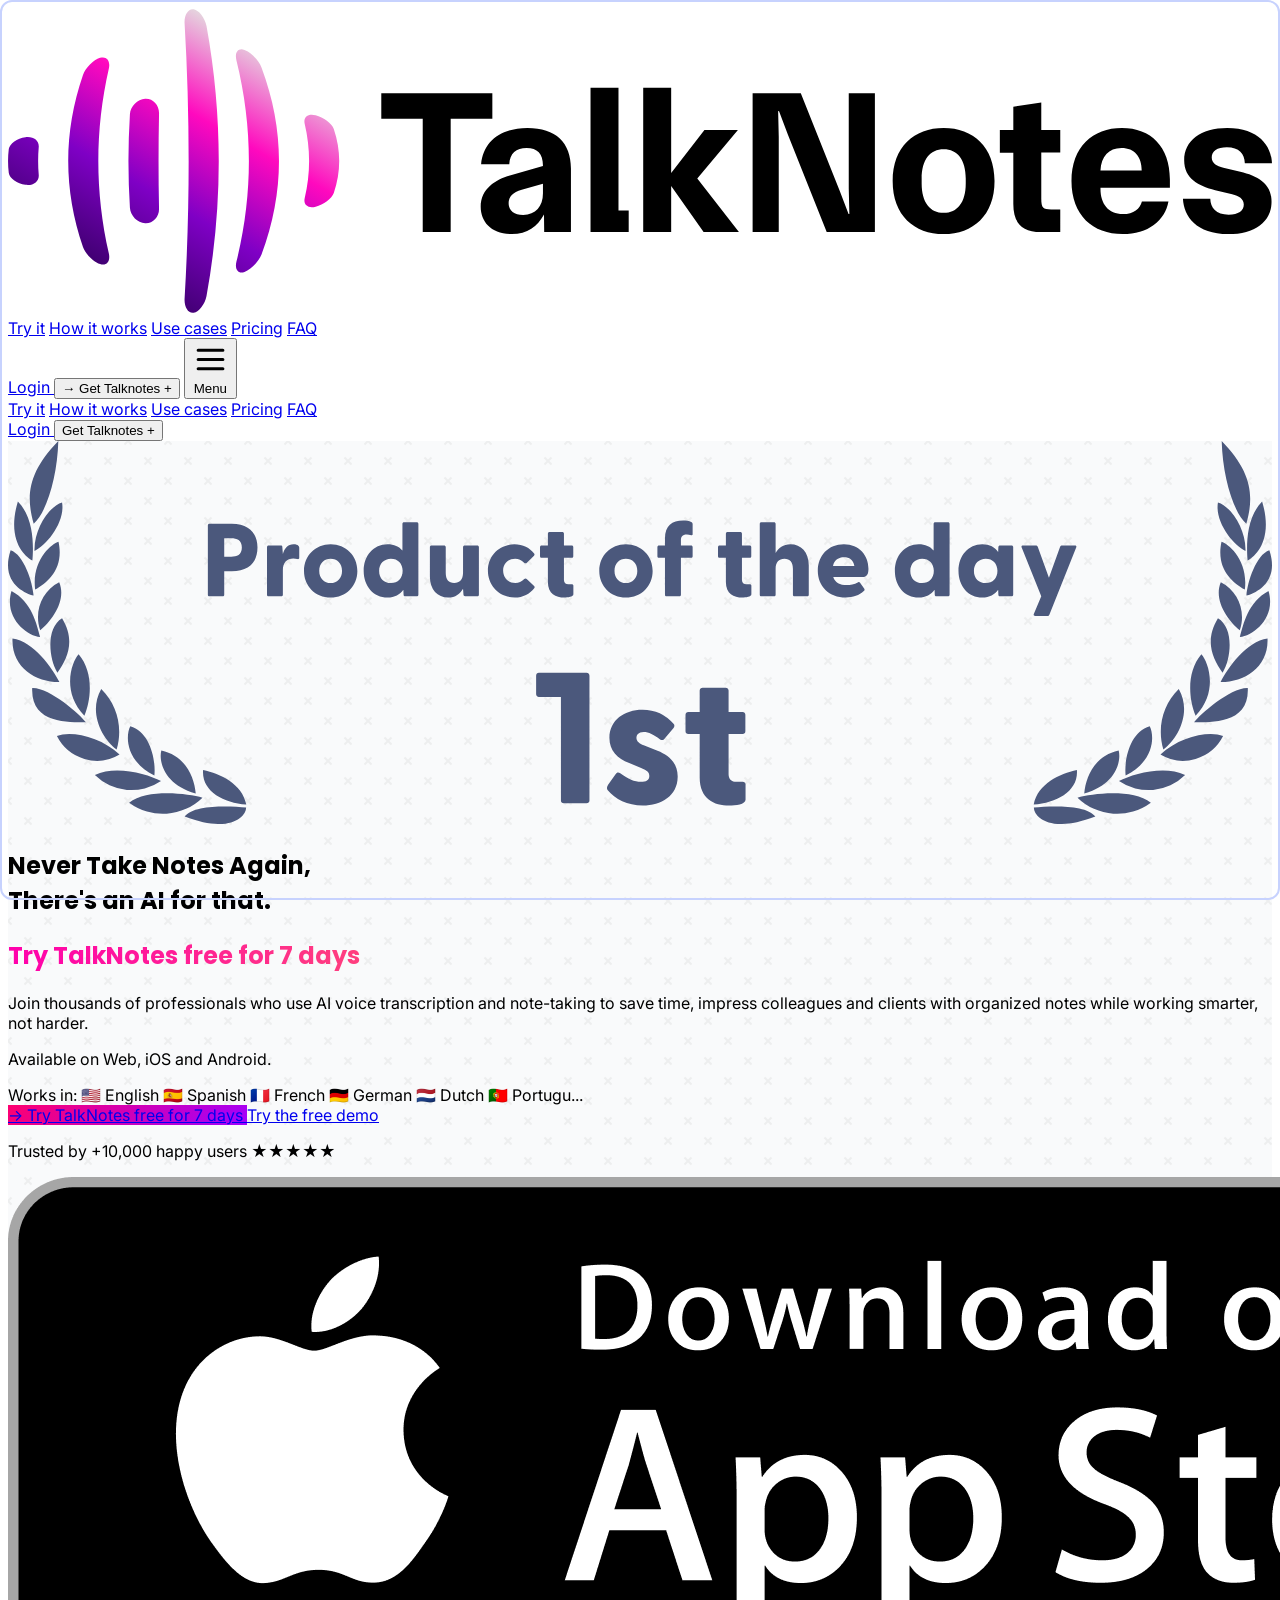
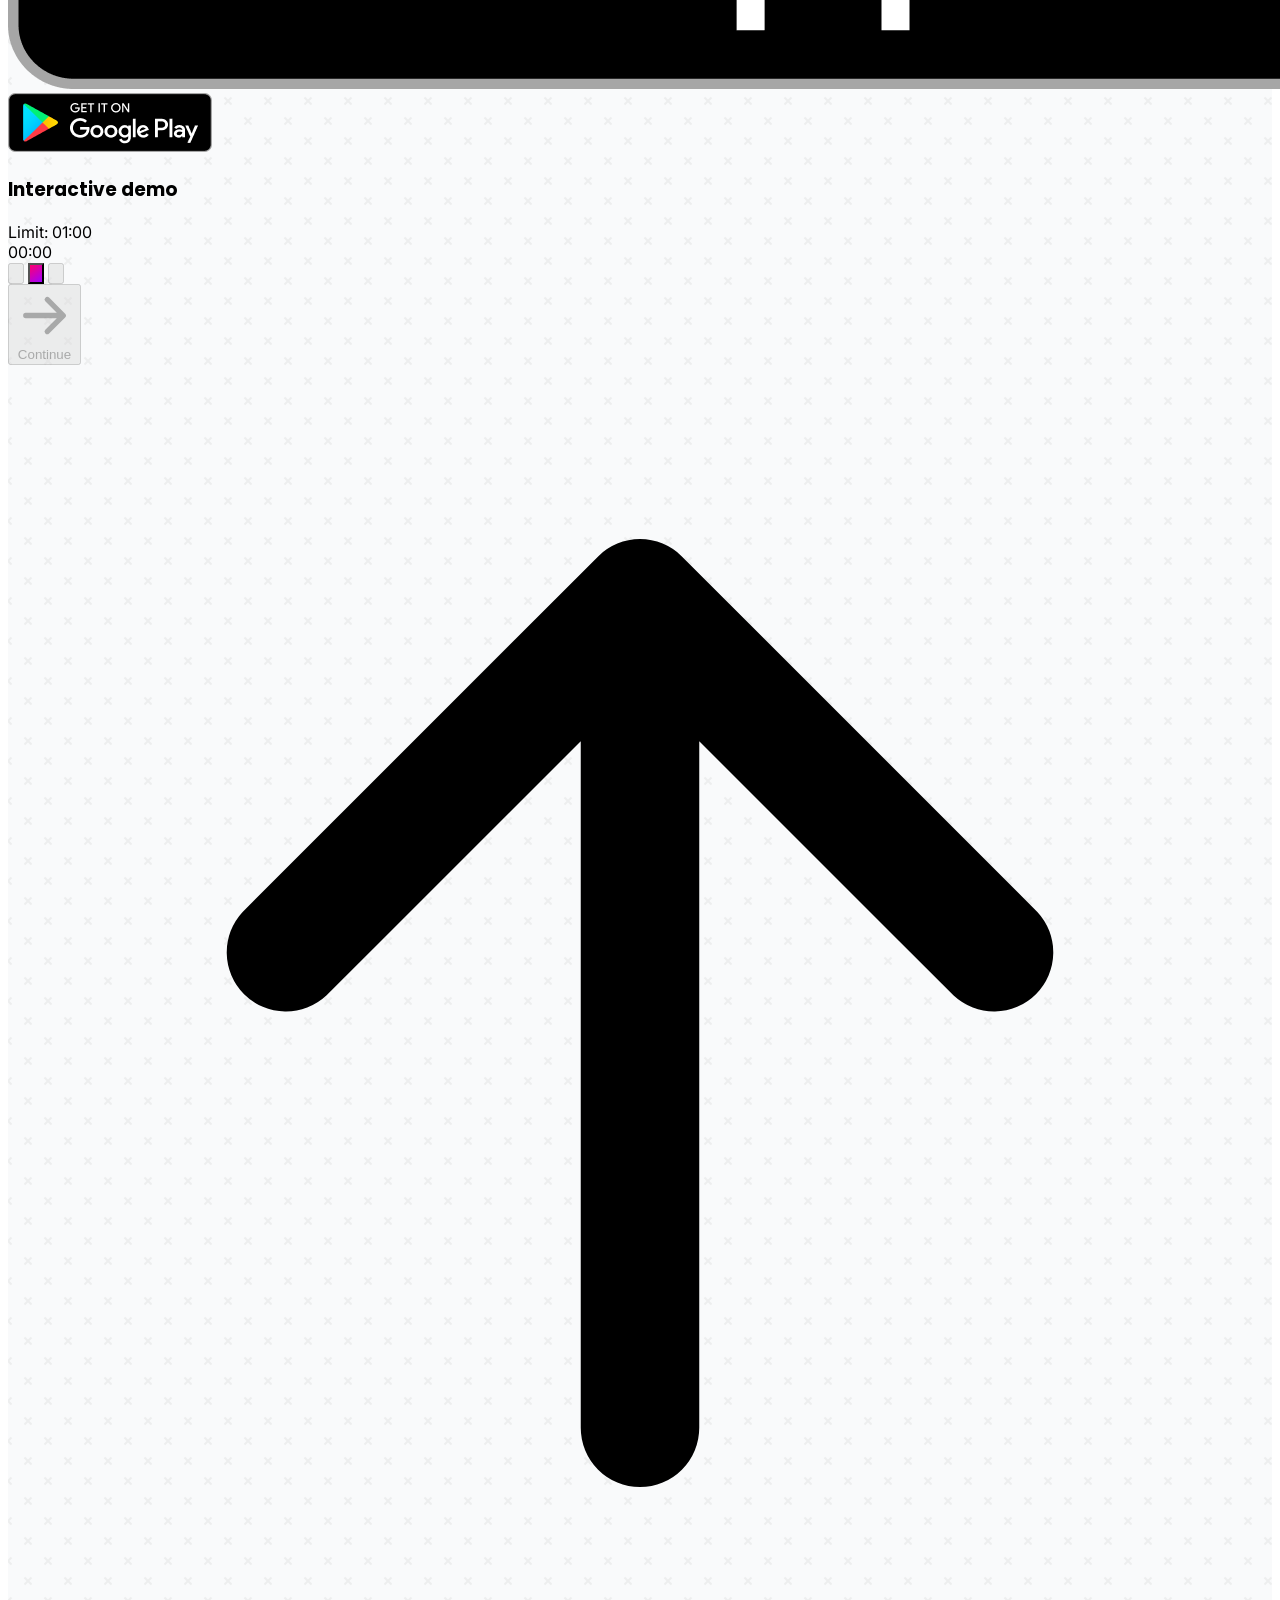
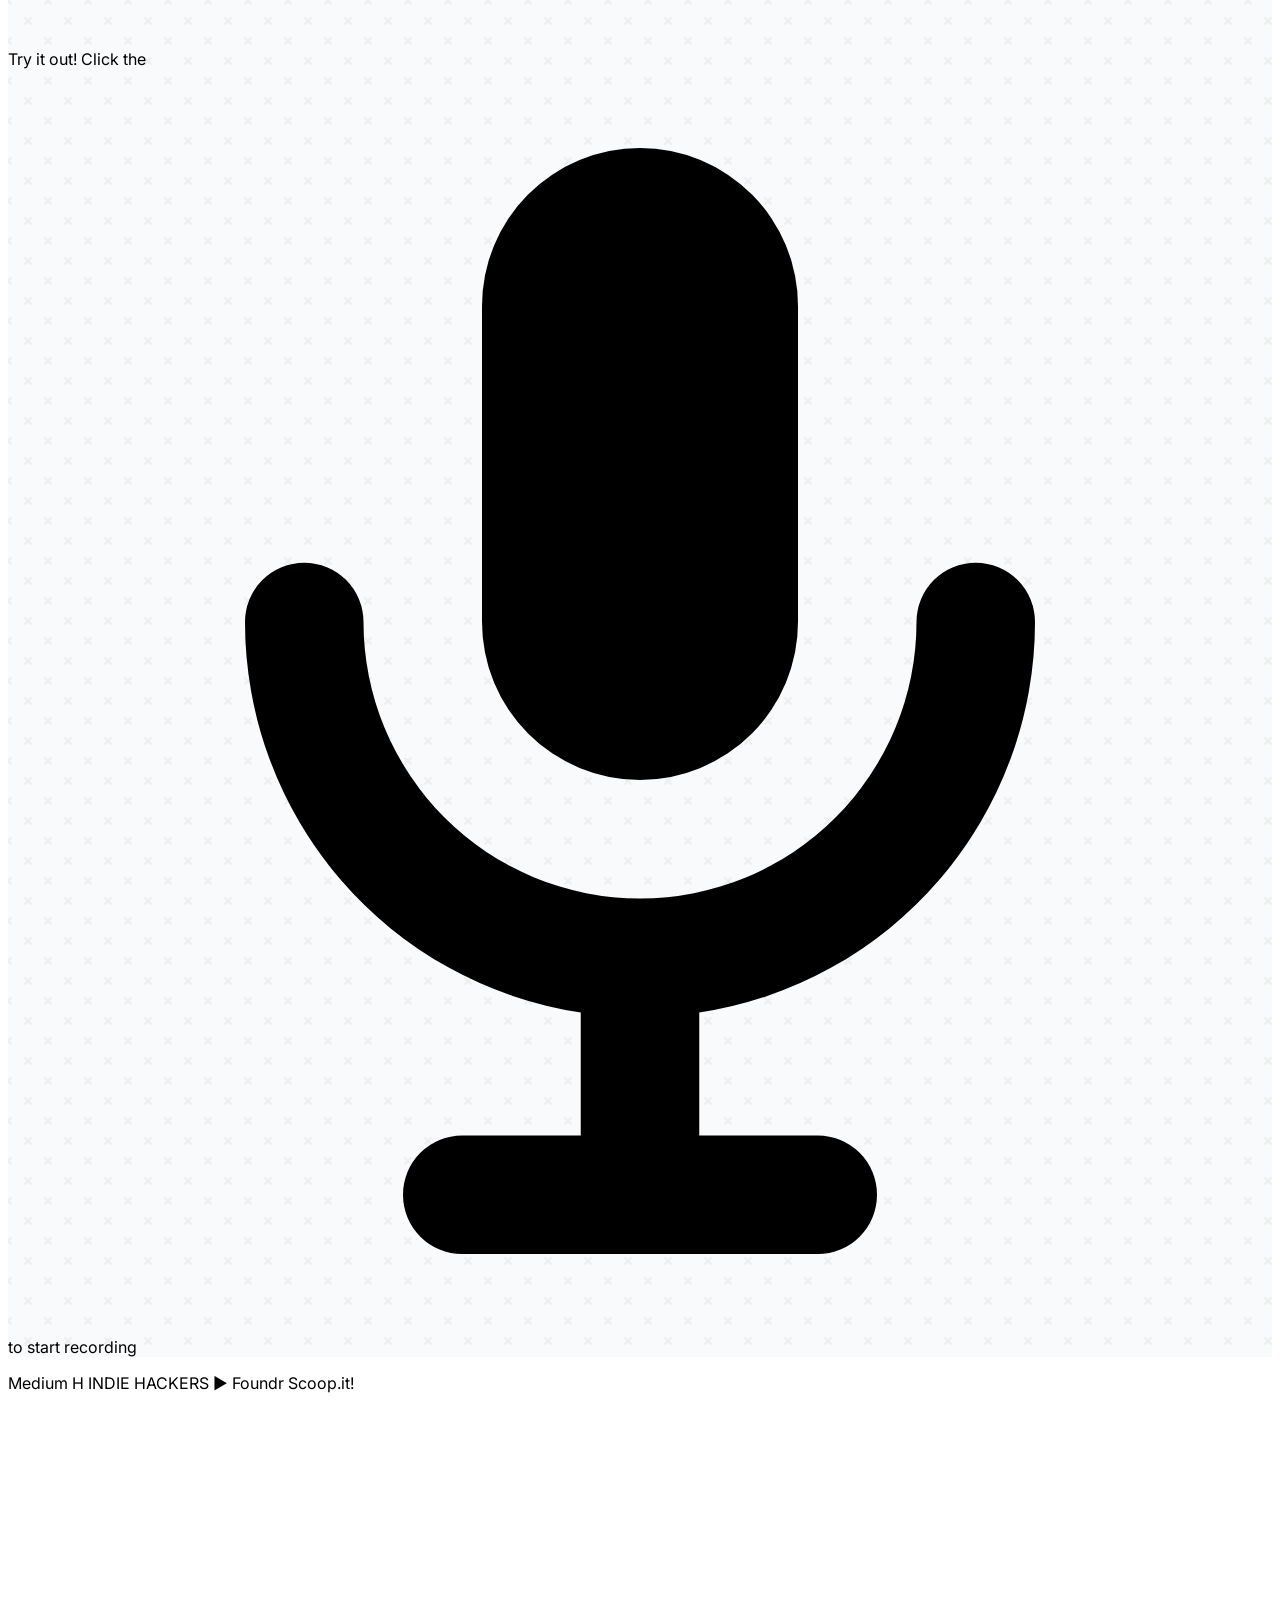
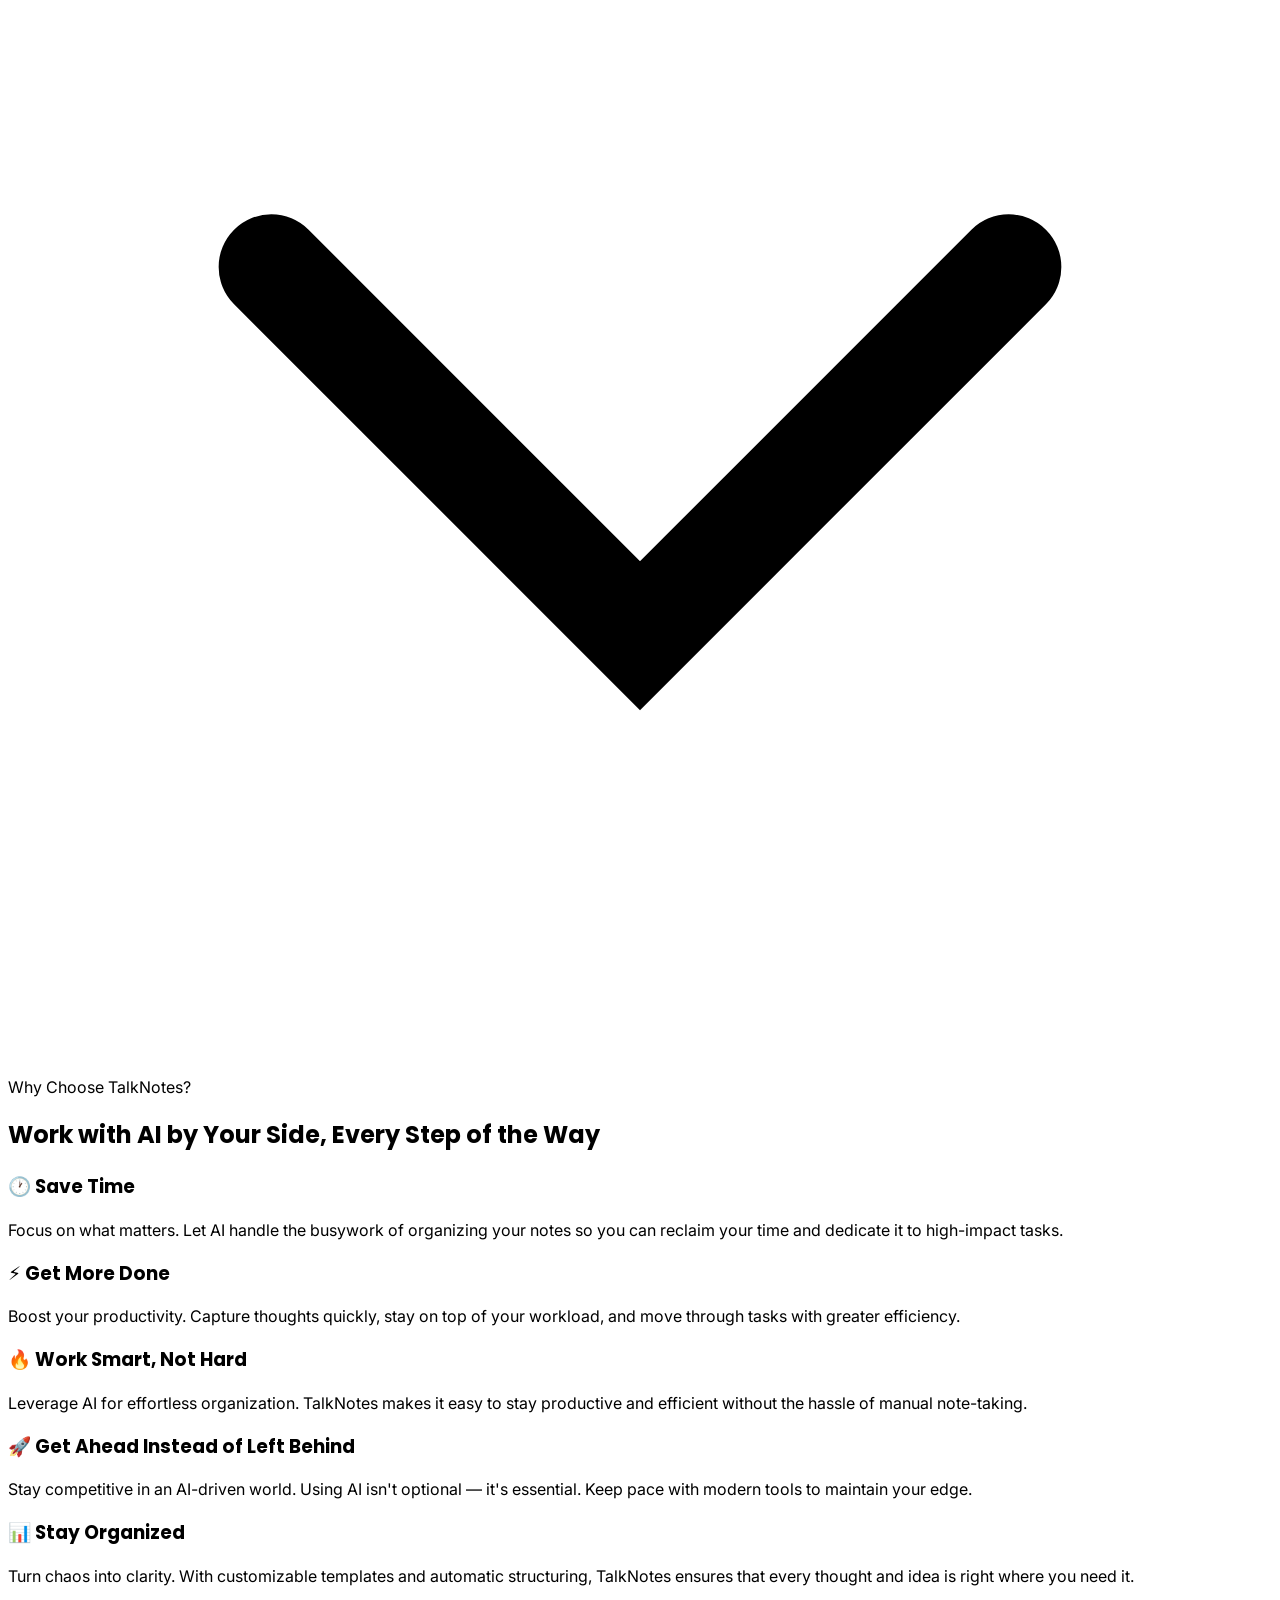
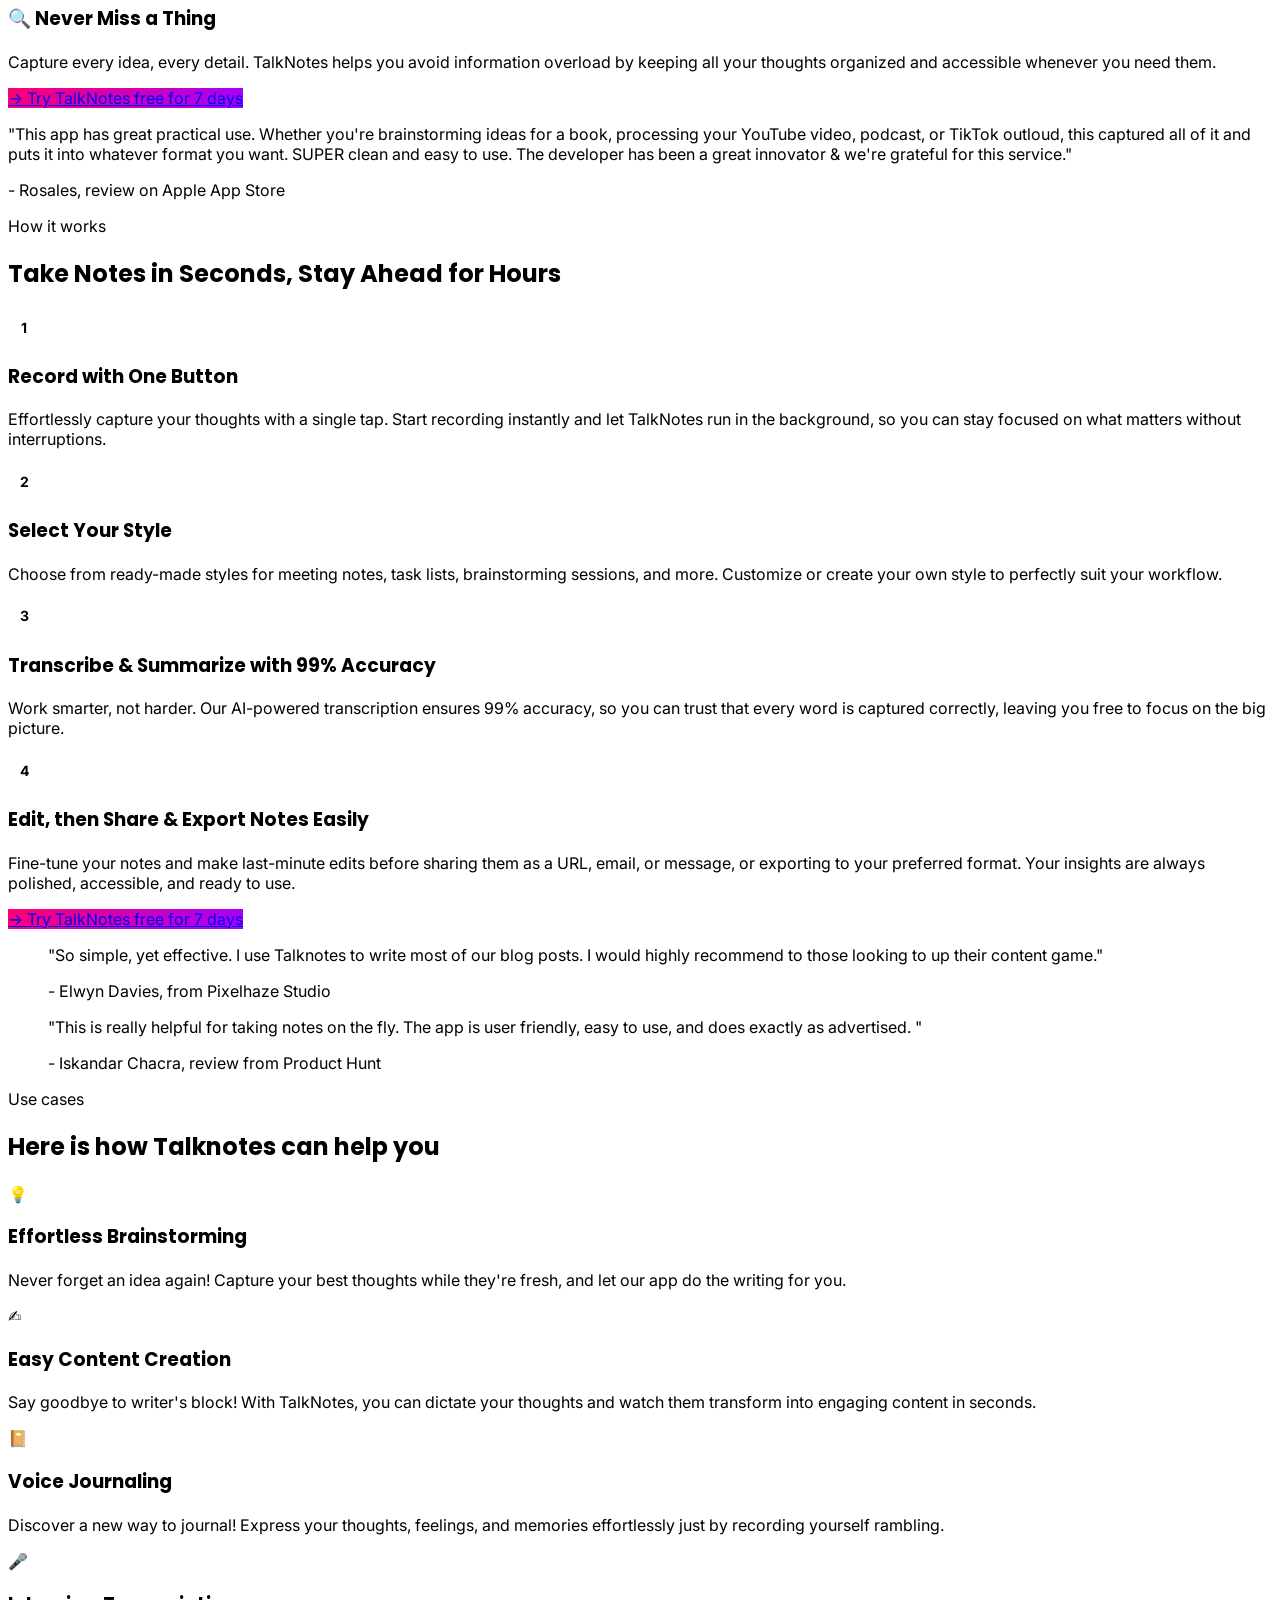
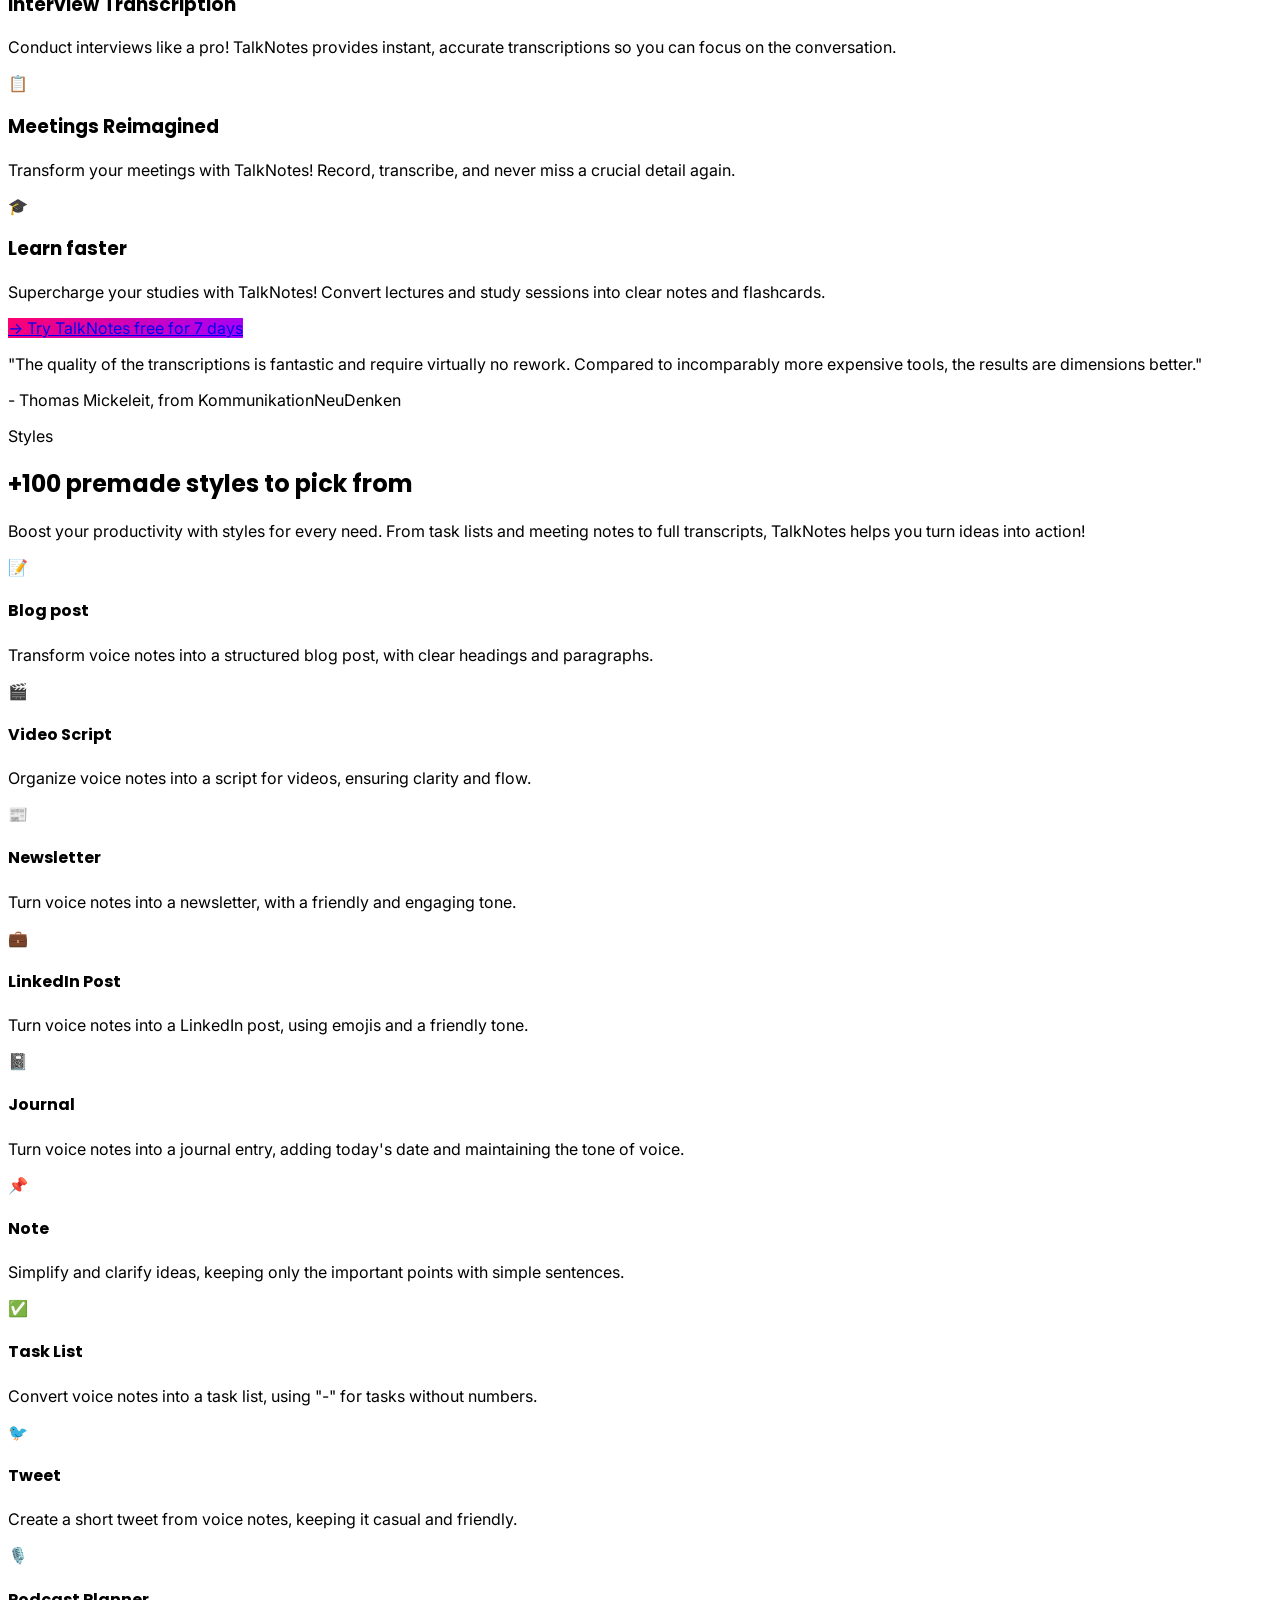
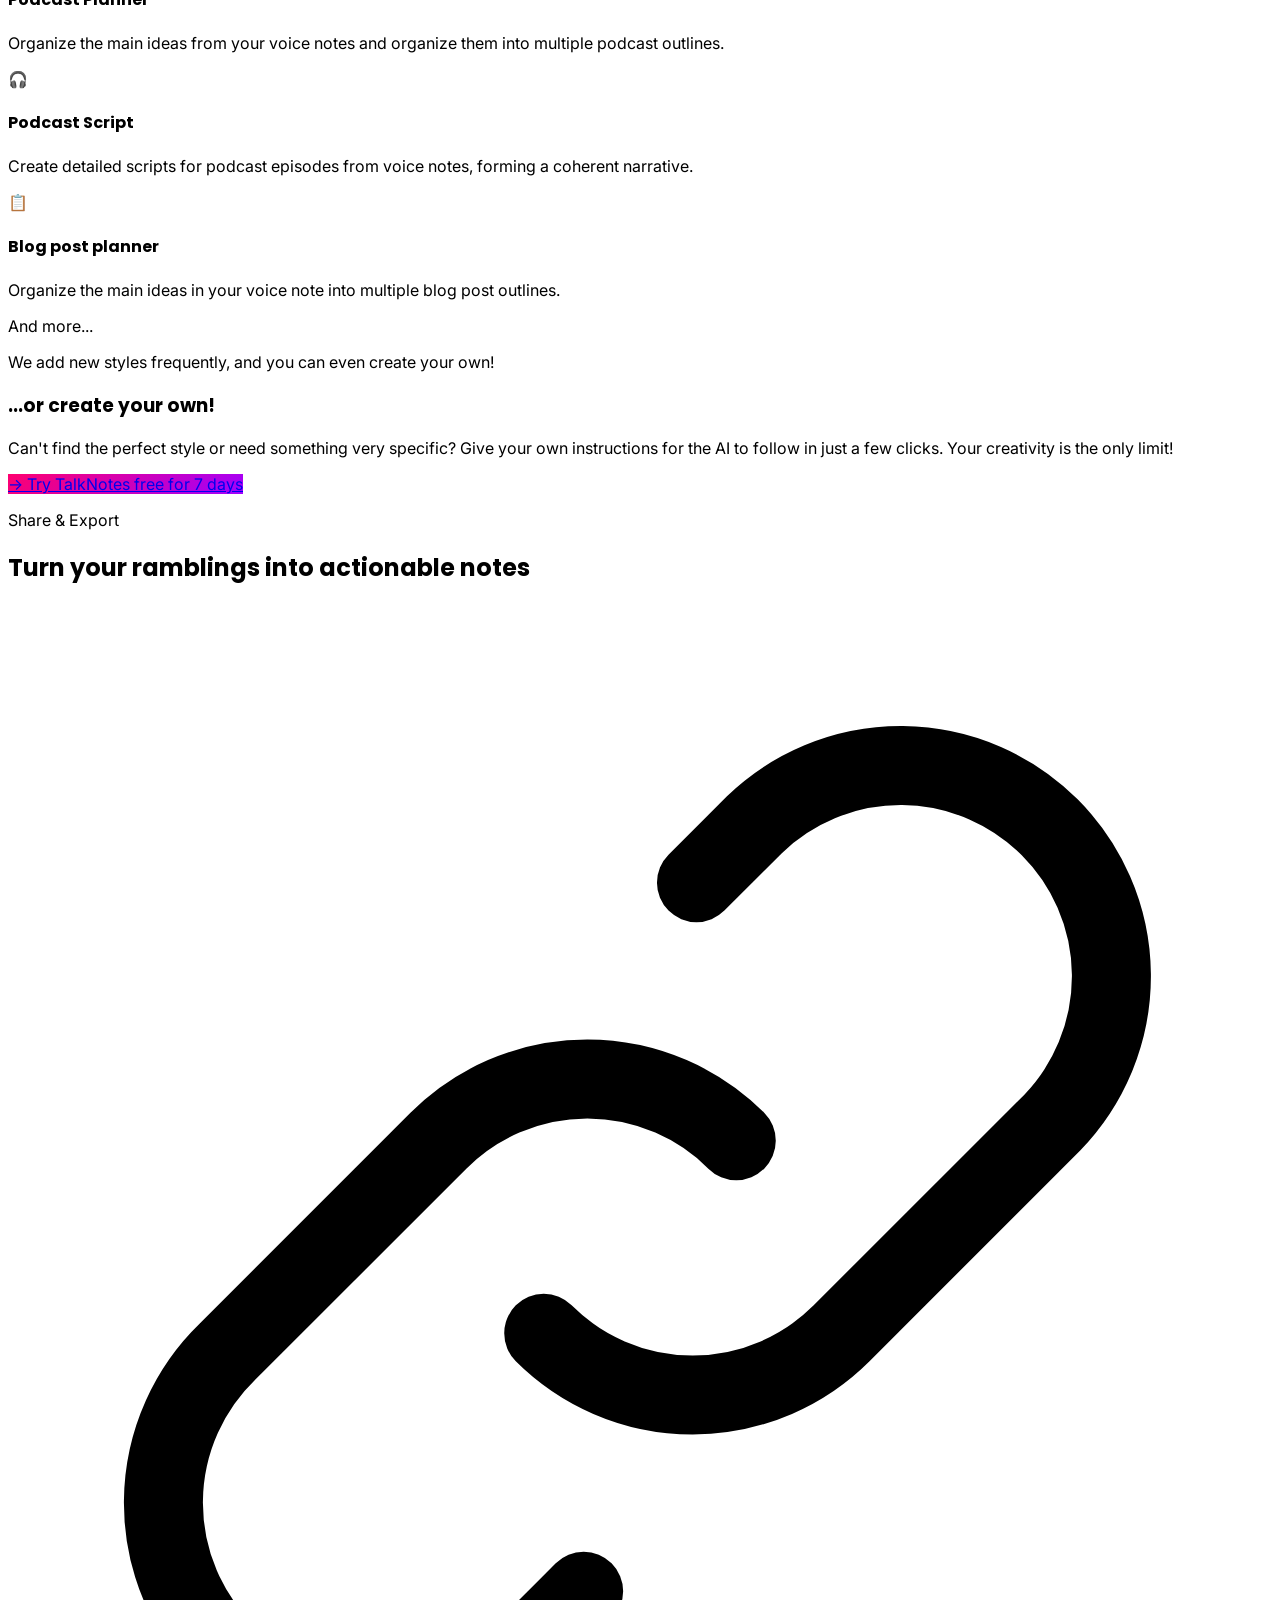
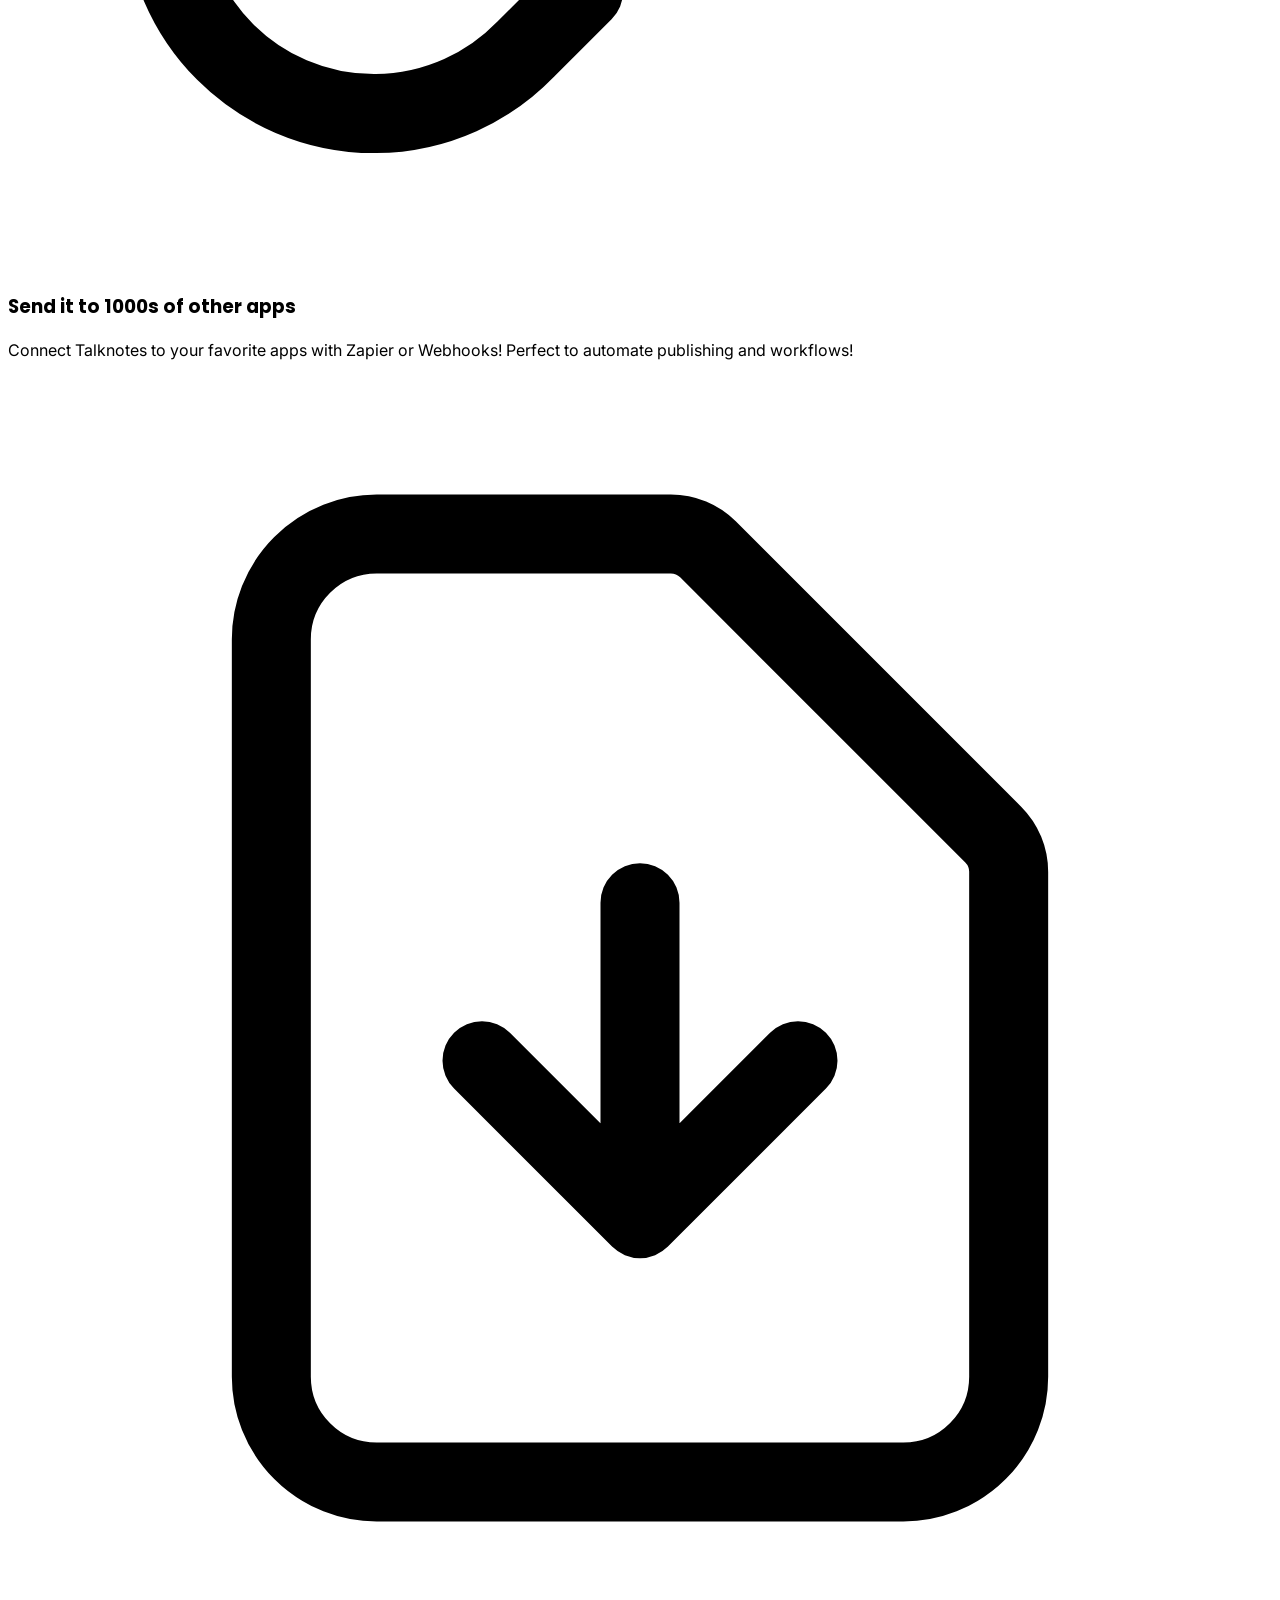
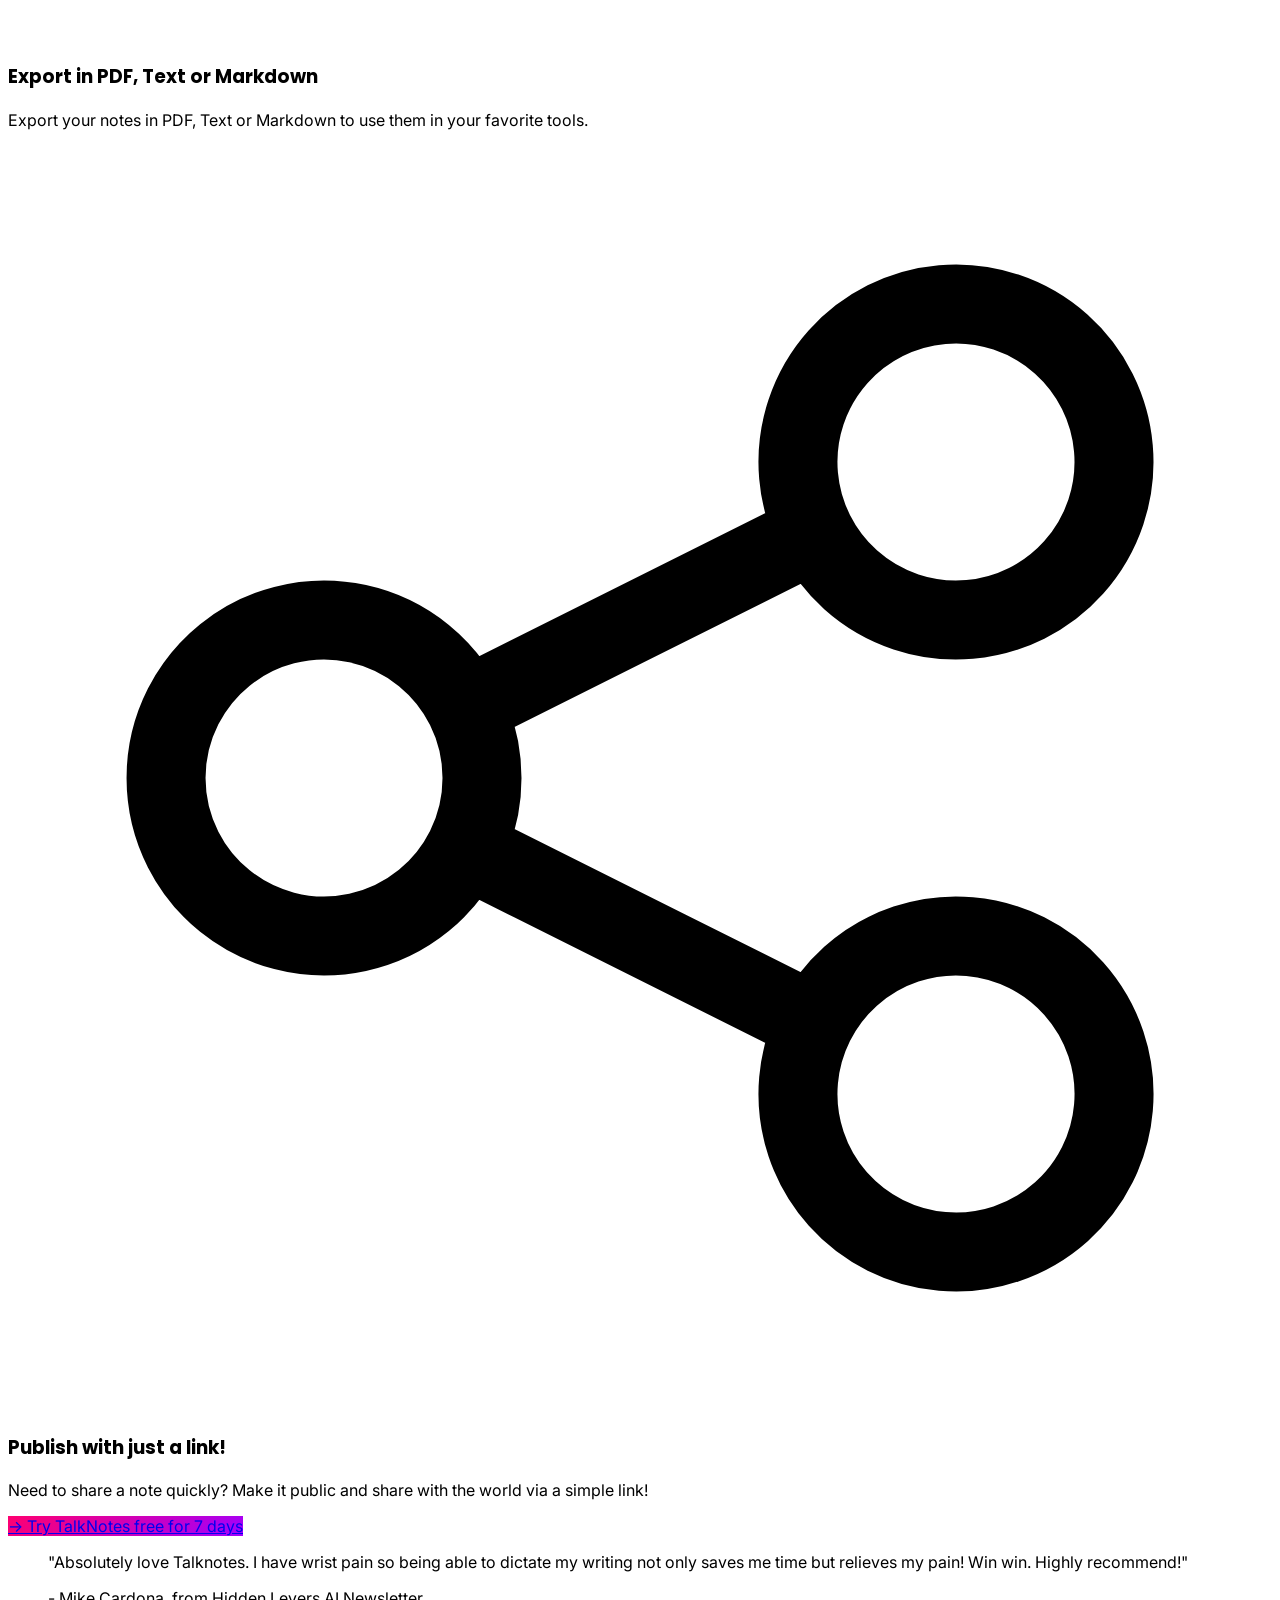
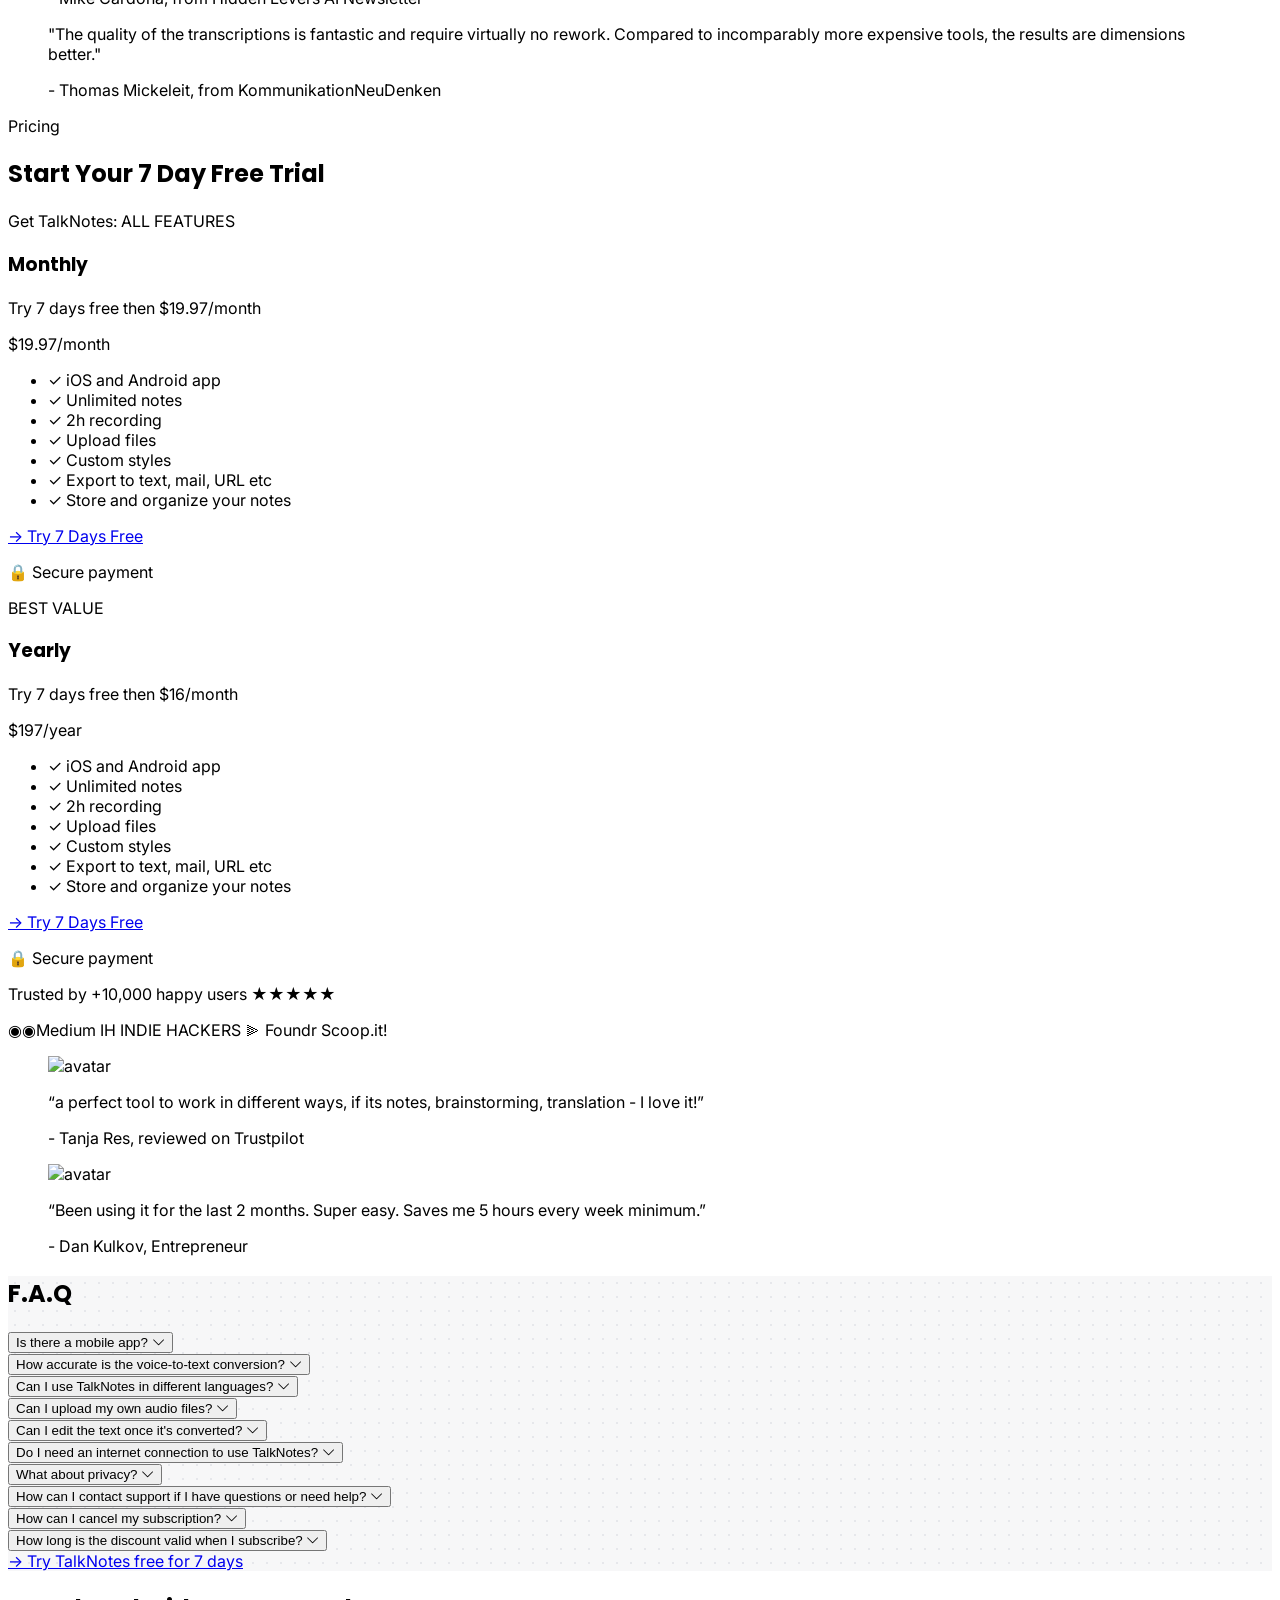
==== index.html @ ea390216 "style(header): edit header" ====
<!DOCTYPE html>
<html lang="en">
<head>
  <meta charset="UTF-8">
  <meta name="viewport" content="width=device-width, initial-scale=1.0">
  <link rel="icon" type="image/png" href="./images/icon.png" />
  <title>TalkNotes - The #1 AI voice note app</title>
  <script src="https://cdn.tailwindcss.com"></script>
  <script src="js/script.js"></script>
  <script>
    tailwind.config = {
      theme: {
        extend: {
          colors: {
            primary: '#4F46E5',
            'primary-dark': '#8000CC',
            accent: '#FF006F',
            'accent-pink': '#FF00AC',
            'accent-yellow': '#FFE207',
            dark: '#1E1B4B',
          },
          fontFamily: {
            sans: ['Inter', 'ui-sans-serif', 'system-ui', 'sans-serif'],
            heading: ['Poppins', 'Inter', 'ui-sans-serif', 'system-ui', 'sans-serif'],
          }
        }
      }
    }
  </script>
  <link rel="preconnect" href="https://fonts.googleapis.com">
  <link rel="preconnect" href="https://fonts.gstatic.com" crossorigin>
  <link href="https://fonts.googleapis.com/css2?family=Inter:wght@400;500;600;700;800;900&family=Poppins:wght@400;500;600;700;800;900&display=swap" rel="stylesheet">
  <link rel="stylesheet" href="https://cdn.jsdelivr.net/npm/bootstrap-icons@1.11.3/font/bootstrap-icons.min.css">
  <link rel="stylesheet" href="styles/style.css">
</head>
<body class="bg-white text-gray-500 antialiased">

  <!-- ========== NAVBAR ========== -->
  <nav class="sticky top-0 z-50 bg-white/90 backdrop-blur-md border-b border-gray-100">
    <div class="max-w-7xl mx-auto px-4 sm:px-6 lg:px-8">
      <div class="flex items-center justify-between h-[72px]">
        
        <!-- Logo -->
        <a href="#" class="flex items-center">
          <img src="images/logo.svg" alt="TalkNotes" class="h-8" />
        </a>

        <!-- Liens de navigation (Desktop) -->
        <div class="hidden md:flex items-center gap-8 text-[15px] font-medium text-gray-500">
          <a href="#try-it" class="hover:text-primary transition">Try it</a>
          <a href="#how-it-works" class="hover:text-primary transition">How it works</a>
          <a href="#use-cases" class="hover:text-primary transition">Use cases</a>
          <a href="#pricing" class="hover:text-primary transition">Pricing</a>
          <a href="#faq" class="hover:text-primary transition">FAQ</a>
        </div>

        <!-- Boutons d'action -->
        <div class="flex items-center gap-4">
          <!-- Login (Desktop uniquement) -->
          <a href="login.html" class="hidden md:inline-flex items-center justify-center text-sm font-bold bg-indigo-50 text-indigo-600 px-5 py-2.5 rounded-md hover:bg-indigo-100 transition">
            Login
          </a>
          
          <!-- Get Talknotes + (Desktop uniquement) -->
          <button class="open-popup-btn hidden md:inline-flex items-center justify-center gap-1.5 bg-indigo-600 text-white text-sm font-bold px-5 py-2.5 rounded-md hover:bg-indigo-700 transition">
            &rarr; Get Talknotes +
          </button>

          <!-- Bouton Menu (Mobile uniquement) -->
          <button id="mobile-menu-btn" class="md:hidden flex items-center gap-2 px-3 py-2 border border-gray-200 rounded-md text-gray-700 hover:bg-gray-50 transition font-medium text-sm">
            <svg class="w-5 h-5" fill="none" stroke="currentColor" stroke-width="2" viewBox="0 0 24 24">
              <path stroke-linecap="round" stroke-linejoin="round" d="M4 6h16M4 12h16M4 18h16"/>
            </svg>
            Menu
          </button>
        </div>

      </div>
    </div>

    <!-- Menu déroulant (Mobile) -->
    <div id="mobile-menu" class="hidden md:hidden absolute left-0 w-full border-b border-gray-100 bg-white px-4 pb-6 pt-2 shadow-lg">
      <div class="space-y-1">
        <a href="#try-it" class="block py-3 text-[15px] font-medium text-gray-600 hover:text-primary">Try it</a>
        <a href="#how-it-works" class="block py-3 text-[15px] font-medium text-gray-600 hover:text-primary">How it works</a>
        <a href="#use-cases" class="block py-3 text-[15px] font-medium text-gray-600 hover:text-primary">Use cases</a>
        <a href="#pricing" class="block py-3 text-[15px] font-medium text-gray-600 hover:text-primary">Pricing</a>
        <a href="#faq" class="block py-3 text-[15px] font-medium text-gray-600 hover:text-primary">FAQ</a>
      </div>
      
      <div class="mt-4 pt-4 border-t border-gray-100 flex flex-col gap-3">
        <a href="login.html" class="flex items-center justify-center text-[15px] font-bold bg-indigo-50 text-indigo-600 px-5 py-3 rounded-md hover:bg-indigo-100 transition">
          Login
        </a>
        <button class="open-popup-btn w-full bg-indigo-600 text-white text-[15px] font-bold px-5 py-3 rounded-md hover:bg-indigo-700 transition">
          Get Talknotes +
        </button>
      </div>
    </div>
  </nav>

  <!-- ========== HERO SECTION ========== -->
  <section id="try-it" class="pattern-bg overflow-hidden">
    <div class="max-w-7xl mx-auto px-4 sm:px-6 lg:px-8 py-16 lg:py-24">
      <div class="flex flex-col lg:flex-row items-center gap-12 lg:gap-16">
        <div class="flex-1 max-w-xl">
          <!-- Product Hunt badge -->
          <img src="images/ph-award.svg" alt="Product of the day - 1st" class="h-9 mb-6">

          <h1 class="font-heading text-4xl sm:text-5xl font-semibold text-black leading-tight">
            Never Take Notes Again,<br>
            <span class="text-indigo-600">There's an AI for that</span>.
          </h1>

          <h2 class="font-heading text-xl font-semibold gradient-text mt-5 mb-4 inline-block">
            Try TalkNotes free for 7 days
          </h2>

          <p class="text-gray-500 leading-relaxed mb-4 max-w-md">
            Join thousands of professionals who use AI voice transcription and note-taking to save time, impress colleagues and clients with organized notes while working smarter, not harder.
          </p>

          <p class="text-sm text-gray-400 mb-4">Available on Web, iOS and Android.</p>

          <div class="flex flex-wrap items-center gap-2 mb-6">
            <span class="text-sm text-gray-500 font-medium">Works in:</span>
            <span class="text-xs font-bold bg-indigo-50 rounded-full px-3 py-1 text-indigo-600">🇺🇸 English</span>
            <span class="text-xs font-bold bg-indigo-50 rounded-full px-3 py-1 text-indigo-600">🇪🇸 Spanish</span>
            <span class="text-xs font-bold bg-indigo-50 rounded-full px-3 py-1 text-indigo-600">🇫🇷 French</span>
            <span class="text-xs font-bold bg-indigo-50 rounded-full px-3 py-1 text-indigo-600">🇩🇪 German</span>
            <span class="text-xs font-bold bg-indigo-50 rounded-full px-3 py-1 text-indigo-600">🇳🇱 Dutch</span>
            <span class="text-xs font-bold bg-indigo-50 rounded-full px-3 py-1 text-indigo-600">🇵🇹 Portugu...</span>
          </div>

          <div class="flex flex-col sm:flex-row items-start sm:items-center gap-3 mb-4">
            <a href="#pricing" class="gradient-cta inline-flex items-center gap-2 text-white font-bold px-8 py-4 rounded-[6px] text-base hover:opacity-90 transition shadow-lg shadow-purple-300/30">
              &rarr; Try TalkNotes free for 7 days
            </a>
            <a href="#try-it" class="text-sm font-medium bg-indigo-50 text-indigo-600 px-4 py-2 rounded-[6px] hover:bg-indigo-100 transition">Try the free demo</a>
          </div>

          <p class="text-sm text-gray-400 flex items-center gap-1 mb-5">
            Trusted by +10,000 happy users
            <span class="text-yellow-400">★★★★★</span>
          </p>

          <div class="flex items-center gap-3">
            <a href="#" class="hover:opacity-80 transition">
              <img src="images/appstore.png" alt="Download on the App Store" class="h-10">
            </a>
            <a href="#" class="hover:opacity-80 transition">
              <img src="images/googleplay.png" alt="GET IT ON Google Play" class="h-10">
            </a>
          </div>
        </div>

        <!-- Interactive demo -->
        <div class="flex-1 max-w-md w-full">
          <div class="demo-card relative flex flex-col rounded-xl bg-white p-6 shadow-md h-[525px] w-[400px] max-w-full">
            <h3 class="font-heading text-center mb-4 font-medium text-gray-700">Interactive demo</h3>

            <div class="flex flex-col items-center gap-3 flex-1">
              <div class="flex flex-col items-center justify-center flex-1">
                <div class="mb-6 max-w-[250px] w-full h-[75px] rounded-xl bg-gray-50"></div>

                <div class="mb-6 text-center">
                  <div class="mb-1 text-xs font-medium text-gray-400">Limit: 01:00</div>
                  <div class="text-3xl font-semibold text-gray-900">00:00</div>
                </div>

                <div class="flex items-center gap-5">
                  <button class="w-14 h-14 rounded-full bg-indigo-500 flex items-center justify-center text-white p-4 opacity-50" disabled>
                    <svg xmlns="http://www.w3.org/2000/svg" class="w-5 h-5" fill="currentColor" viewBox="0 0 20 20"><path d="M6.3 2.84A1.5 1.5 0 0 0 4 4.11v11.78a1.5 1.5 0 0 0 2.3 1.27l9.344-5.891a1.5 1.5 0 0 0 0-2.538z"/></svg>
                  </button>
                  <button class="w-24 h-24 rounded-full gradient-cta flex items-center justify-center text-white p-6 pulse-mic hover:scale-105 transition">
                    <svg xmlns="http://www.w3.org/2000/svg" class="w-12 h-12" fill="currentColor" viewBox="0 0 20 20"><g><path d="M7 4a3 3 0 0 1 6 0v6a3 3 0 1 1-6 0z"/><path d="M5.5 9.643a.75.75 0 0 0-1.5 0V10c0 3.06 2.29 5.585 5.25 5.954V17.5h-1.5a.75.75 0 0 0 0 1.5h4.5a.75.75 0 0 0 0-1.5h-1.5v-1.546A6 6 0 0 0 16 10v-.357a.75.75 0 0 0-1.5 0V10a4.5 4.5 0 0 1-9 0z"/></g></svg>
                  </button>
                  <button class="w-14 h-14 rounded-full bg-indigo-500 flex items-center justify-center text-white p-4 opacity-50" disabled>
                    <svg xmlns="http://www.w3.org/2000/svg" class="w-5 h-5" fill="currentColor" viewBox="0 0 16 16"><path fill-rule="evenodd" d="M5 3.25V4H2.75a.75.75 0 0 0 0 1.5h.3l.815 8.15A1.5 1.5 0 0 0 5.357 15h5.286a1.5 1.5 0 0 0 1.492-1.35l.815-8.15h.3a.75.75 0 0 0 0-1.5H11v-.75A2.25 2.25 0 0 0 8.75 1h-1.5A2.25 2.25 0 0 0 5 3.25m2.25-.75a.75.75 0 0 0-.75.75V4h3v-.75a.75.75 0 0 0-.75-.75zM6.05 6a.75.75 0 0 1 .787.713l.275 5.5a.75.75 0 0 1-1.498.075l-.275-5.5A.75.75 0 0 1 6.05 6m3.9 0a.75.75 0 0 1 .712.787l-.275 5.5a.75.75 0 0 1-1.498-.075l.275-5.5a.75.75 0 0 1 .786-.711" clip-rule="evenodd"/></svg>
                  </button>
                </div>
              </div>

              <button class="inline-flex items-center justify-center gap-2 bg-indigo-600 text-white font-medium px-8 py-2 rounded-[6px] mt-7 opacity-50" disabled>
                <svg xmlns="http://www.w3.org/2000/svg" class="w-4 h-4" fill="currentColor" viewBox="0 0 16 16"><path fill-rule="evenodd" d="M2 8a.75.75 0 0 1 .75-.75h8.69L8.22 4.03a.75.75 0 0 1 1.06-1.06l4.5 4.5a.75.75 0 0 1 0 1.06l-4.5 4.5a.75.75 0 0 1-1.06-1.06l3.22-3.22H2.75A.75.75 0 0 1 2 8" clip-rule="evenodd"/></svg>
                Continue
              </button>

              <p class="text-center text-sm font-medium text-gray-400">
                <span class="animate-bounce inline-block"><svg xmlns="http://www.w3.org/2000/svg" class="inline w-3.5 h-3.5" fill="currentColor" viewBox="0 0 16 16"><path fill-rule="evenodd" d="M8 14a.75.75 0 0 1-.75-.75V4.56L4.03 7.78a.75.75 0 0 1-1.06-1.06l4.5-4.5a.75.75 0 0 1 1.06 0l4.5 4.5a.75.75 0 0 1-1.06 1.06L8.75 4.56v8.69A.75.75 0 0 1 8 14" clip-rule="evenodd"/></svg></span>
                Try it out! Click the
                <svg xmlns="http://www.w3.org/2000/svg" class="inline w-3.5 h-3.5 animate-pulse text-indigo-600" fill="currentColor" viewBox="0 0 16 16"><path d="M8 1a2 2 0 0 0-2 2v4a2 2 0 1 0 4 0V3a2 2 0 0 0-2-2"/><path d="M4.5 7A.75.75 0 0 0 3 7a5 5 0 0 0 4.25 4.944V13.5h-1.5a.75.75 0 0 0 0 1.5h4.5a.75.75 0 0 0 0-1.5h-1.5v-1.556A5 5 0 0 0 13 7a.75.75 0 0 0-1.5 0a3.5 3.5 0 1 1-7 0"/></svg>
                to start recording
              </p>
            </div>

          </div>
        </div>
      </div>
    </div>
  </section>

  <!-- ========== LOGOS ========== -->
  <section class="py-12 border-t border-gray-100">
    <div class="max-w-4xl mx-auto px-4 flex flex-wrap items-center justify-center gap-10 opacity-40">
      <span class="text-2xl font-bold tracking-tight">
        <span class="inline-flex items-center gap-1">
          <span class="w-3 h-3 bg-gray-900 rounded-full"></span>
          <span class="w-3 h-3 bg-gray-900 rounded-full"></span>
          Medium
        </span>
      </span>
      <span class="text-lg font-bold tracking-tight">
        <span class="inline-flex items-center gap-1">
          <span class="bg-gray-900 text-white text-xs font-bold px-1.5 py-0.5 rounded">H</span>
          INDIE HACKERS
        </span>
      </span>
      <span class="text-2xl font-bold tracking-tight flex items-center gap-1">
        <span class="text-gray-900">▶</span> Foundr
      </span>
      <span class="text-2xl font-bold tracking-tight">
        Scoop.<span class="bg-green-500 text-white text-sm px-1.5 py-0.5 rounded font-bold">it!</span>
      </span>
    </div>
  </section>

  <!-- ========== CHEVRON ========== -->
  <div class="text-center py-6">
    <svg class="w-8 h-8 mx-auto text-gray-300 animate-bounce" fill="none" stroke="currentColor" stroke-width="2" viewBox="0 0 24 24">
      <path stroke-linecap="round" d="M19 9l-7 7-7-7"/>
    </svg>
  </div>

  <!-- ========== WHY CHOOSE TALKNOTES ========== -->
  <section class="py-20 bg-white">
    <div class="max-w-7xl mx-auto px-4 sm:px-6 lg:px-8">
      <p class="text-sm font-semibold text-gray-400 text-center mb-2">Why Choose TalkNotes?</p>
      <h2 class="font-heading text-3xl sm:text-4xl font-semibold text-center text-black mb-14">
        Work with AI by Your Side, Every Step of the Way
      </h2>

      <div class="grid md:grid-cols-2 lg:grid-cols-3 gap-6">
        <div class="feature-card bg-[#f4f6fa] rounded-2xl p-7">
          <h3 class="font-heading font-semibold text-lg text-gray-800 mb-2"><span class="text-xl mr-1">🕐</span> Save Time</h3>
          <p class="text-sm text-gray-500 leading-relaxed">Focus on what matters. Let AI handle the busywork of organizing your notes so you can reclaim your time and dedicate it to high-impact tasks.</p>
        </div>
        <div class="feature-card bg-[#f4f6fa] rounded-2xl p-7">
          <h3 class="font-heading font-semibold text-lg text-gray-800 mb-2"><span class="text-xl mr-1">⚡</span> Get More Done</h3>
          <p class="text-sm text-gray-500 leading-relaxed">Boost your productivity. Capture thoughts quickly, stay on top of your workload, and move through tasks with greater efficiency.</p>
        </div>
        <div class="feature-card bg-[#f4f6fa] rounded-2xl p-7">
          <h3 class="font-heading font-semibold text-lg text-gray-800 mb-2"><span class="text-xl mr-1">🔥</span> Work Smart, Not Hard</h3>
          <p class="text-sm text-gray-500 leading-relaxed">Leverage AI for effortless organization. TalkNotes makes it easy to stay productive and efficient without the hassle of manual note-taking.</p>
        </div>
        <div class="feature-card bg-[#f4f6fa] rounded-2xl p-7">
          <h3 class="font-heading font-semibold text-lg text-gray-800 mb-2"><span class="text-xl mr-1">🚀</span> Get Ahead Instead of Left Behind</h3>
          <p class="text-sm text-gray-500 leading-relaxed">Stay competitive in an AI-driven world. Using AI isn't optional — it's essential. Keep pace with modern tools to maintain your edge.</p>
        </div>
        <div class="feature-card bg-[#f4f6fa] rounded-2xl p-7">
          <h3 class="font-heading font-semibold text-lg text-gray-800 mb-2"><span class="text-xl mr-1">📊</span> Stay Organized</h3>
          <p class="text-sm text-gray-500 leading-relaxed">Turn chaos into clarity. With customizable templates and automatic structuring, TalkNotes ensures that every thought and idea is right where you need it.</p>
        </div>
        <div class="feature-card bg-[#f4f6fa] rounded-2xl p-7">
          <h3 class="font-heading font-semibold text-lg text-gray-800 mb-2"><span class="text-xl mr-1">🔍</span> Never Miss a Thing</h3>
          <p class="text-sm text-gray-500 leading-relaxed">Capture every idea, every detail. TalkNotes helps you avoid information overload by keeping all your thoughts organized and accessible whenever you need them.</p>
        </div>
      </div>

      <div class="text-center mt-12">
        <a href="#pricing" class="gradient-cta inline-flex items-center gap-2 text-white font-bold px-8 py-4 rounded-full hover:opacity-90 transition shadow-lg shadow-purple-300/30">
          &rarr; Try TalkNotes free for 7 days
        </a>
      </div>
    </div>
  </section>

  <!-- ========== TESTIMONIAL ========== -->
  <section class="bg-gray-50 py-14">
    <div class="max-w-3xl mx-auto px-4 text-center">
      <p class="text-gray-600 italic leading-relaxed">"This app has great practical use. Whether you're brainstorming ideas for a book, processing your YouTube video, podcast, or TikTok outloud, this captured all of it and puts it into whatever format you want. SUPER clean and easy to use. The developer has been a great innovator & we're grateful for this service."</p>
      <p class="text-sm text-gray-400 mt-4">- Rosales, review on Apple App Store</p>
    </div>
  </section>

  <!-- ========== HOW IT WORKS ========== -->
  <section id="how-it-works" class="py-20 bg-white">
    <div class="max-w-7xl mx-auto px-4 sm:px-6 lg:px-8">
      <p class="text-sm font-semibold text-gray-400 text-center mb-2">How it works</p>
      <h2 class="font-heading text-3xl sm:text-4xl font-semibold text-center text-black mb-16">
        Take Notes in Seconds, Stay Ahead for Hours
      </h2>

      <div class="max-w-3xl mx-auto space-y-12">
        <!-- Step 1 -->
        <div class="flex gap-6 items-start">
          <div class="step-number bg-primary text-white mt-1">1</div>
          <div>
            <h3 class="font-heading font-medium text-xl text-gray-700 mb-2">Record with One Button</h3>
            <p class="text-sm text-gray-500 leading-relaxed">Effortlessly capture your thoughts with a single tap. Start recording instantly and let TalkNotes run in the background, so you can stay focused on what matters without interruptions.</p>
          </div>
        </div>
        <!-- Step 2 -->
        <div class="flex gap-6 items-start">
          <div class="step-number bg-accent text-white mt-1">2</div>
          <div>
            <h3 class="font-heading font-medium text-xl text-gray-700 mb-2">Select Your Style</h3>
            <p class="text-sm text-gray-500 leading-relaxed">Choose from ready-made styles for meeting notes, task lists, brainstorming sessions, and more. Customize or create your own style to perfectly suit your workflow.</p>
          </div>
        </div>
        <!-- Step 3 -->
        <div class="flex gap-6 items-start">
          <div class="step-number bg-blue-500 text-white mt-1">3</div>
          <div>
            <h3 class="font-heading font-medium text-xl text-gray-700 mb-2">Transcribe & Summarize with 99% Accuracy</h3>
            <p class="text-sm text-gray-500 leading-relaxed">Work smarter, not harder. Our AI-powered transcription ensures 99% accuracy, so you can trust that every word is captured correctly, leaving you free to focus on the big picture.</p>
          </div>
        </div>
        <!-- Step 4 -->
        <div class="flex gap-6 items-start">
          <div class="step-number bg-green-500 text-white mt-1">4</div>
          <div>
            <h3 class="font-heading font-medium text-xl text-gray-700 mb-2">Edit, then Share & Export Notes Easily</h3>
            <p class="text-sm text-gray-500 leading-relaxed">Fine-tune your notes and make last-minute edits before sharing them as a URL, email, or message, or exporting to your preferred format. Your insights are always polished, accessible, and ready to use.</p>
          </div>
        </div>
      </div>

      <div class="text-center mt-14">
        <a href="#pricing" class="gradient-cta inline-flex items-center gap-2 text-white font-bold px-8 py-4 rounded-full hover:opacity-90 transition shadow-lg shadow-purple-300/30">
          &rarr; Try TalkNotes free for 7 days
        </a>
      </div>
    </div>
  </section>

  <!-- ========== TESTIMONIALS ========== -->
  <section class="bg-gray-50 py-14">
    <div class="max-w-4xl mx-auto px-4 flex flex-col md:flex-row gap-8">
      <blockquote class="flex-1 text-center md:text-left">
        <p class="text-gray-600 italic leading-relaxed">"So simple, yet effective. I use Talknotes to write most of our blog posts. I would highly recommend to those looking to up their content game."</p>
        <p class="text-sm text-gray-400 mt-3">- Elwyn Davies, from Pixelhaze Studio</p>
      </blockquote>
      <blockquote class="flex-1 text-center md:text-left">
        <p class="text-gray-600 italic leading-relaxed">"This is really helpful for taking notes on the fly. The app is user friendly, easy to use, and does exactly as advertised. "</p>
        <p class="text-sm text-gray-400 mt-3">- Iskandar Chacra, review from Product Hunt</p>
      </blockquote>
    </div>
  </section>

  <!-- ========== USE CASES ========== -->
  <section id="use-cases" class="py-20 bg-white">
    <div class="max-w-7xl mx-auto px-4 sm:px-6 lg:px-8">
      <p class="text-sm font-semibold text-gray-400 text-center mb-2">Use cases</p>
      <h2 class="font-heading text-3xl sm:text-4xl font-semibold text-center text-black mb-14">
        Here is how Talknotes can help you
      </h2>

      <div class="grid md:grid-cols-2 lg:grid-cols-3 gap-8">
        <div class="feature-card bg-white border border-gray-100 rounded-2xl p-7">
          <div class="text-3xl mb-4">💡</div>
          <h3 class="font-heading font-medium text-xl text-gray-700 mb-2">Effortless Brainstorming</h3>
          <p class="text-sm text-gray-500 leading-relaxed">Never forget an idea again! Capture your best thoughts while they're fresh, and let our app do the writing for you.</p>
        </div>
        <div class="feature-card bg-white border border-gray-100 rounded-2xl p-7">
          <div class="text-3xl mb-4">✍️</div>
          <h3 class="font-heading font-medium text-xl text-gray-700 mb-2">Easy Content Creation</h3>
          <p class="text-sm text-gray-500 leading-relaxed">Say goodbye to writer's block! With TalkNotes, you can dictate your thoughts and watch them transform into engaging content in seconds.</p>
        </div>
        <div class="feature-card bg-white border border-gray-100 rounded-2xl p-7">
          <div class="text-3xl mb-4">📔</div>
          <h3 class="font-heading font-medium text-xl text-gray-700 mb-2">Voice Journaling</h3>
          <p class="text-sm text-gray-500 leading-relaxed">Discover a new way to journal! Express your thoughts, feelings, and memories effortlessly just by recording yourself rambling.</p>
        </div>
        <div class="feature-card bg-white border border-gray-100 rounded-2xl p-7">
          <div class="text-3xl mb-4">🎤</div>
          <h3 class="font-heading font-medium text-xl text-gray-700 mb-2">Interview Transcription</h3>
          <p class="text-sm text-gray-500 leading-relaxed">Conduct interviews like a pro! TalkNotes provides instant, accurate transcriptions so you can focus on the conversation.</p>
        </div>
        <div class="feature-card bg-white border border-gray-100 rounded-2xl p-7">
          <div class="text-3xl mb-4">📋</div>
          <h3 class="font-heading font-medium text-xl text-gray-700 mb-2">Meetings Reimagined</h3>
          <p class="text-sm text-gray-500 leading-relaxed">Transform your meetings with TalkNotes! Record, transcribe, and never miss a crucial detail again.</p>
        </div>
        <div class="feature-card bg-white border border-gray-100 rounded-2xl p-7">
          <div class="text-3xl mb-4">🎓</div>
          <h3 class="font-heading font-medium text-xl text-gray-700 mb-2">Learn faster</h3>
          <p class="text-sm text-gray-500 leading-relaxed">Supercharge your studies with TalkNotes! Convert lectures and study sessions into clear notes and flashcards.</p>
        </div>
      </div>

      <div class="text-center mt-12">
        <a href="#pricing" class="gradient-cta inline-flex items-center gap-2 text-white font-bold px-8 py-4 rounded-full hover:opacity-90 transition shadow-lg shadow-purple-300/30">
          &rarr; Try TalkNotes free for 7 days
        </a>
      </div>
    </div>
  </section>

  <!-- ========== TESTIMONIAL ========== -->
  <section class="bg-gray-50 py-14">
    <div class="max-w-3xl mx-auto px-4 text-center">
      <p class="text-gray-600 italic leading-relaxed">"The quality of the transcriptions is fantastic and require virtually no rework. Compared to incomparably more expensive tools, the results are dimensions better."</p>
      <p class="text-sm text-gray-400 mt-4">- Thomas Mickeleit, from KommunikationNeuDenken</p>
    </div>
  </section>

  <!-- ========== STYLES ========== -->
  <section class="py-20 bg-white">
    <div class="max-w-7xl mx-auto px-4 sm:px-6 lg:px-8">
      <p class="text-sm font-semibold text-gray-400 text-center mb-2">Styles</p>
      <h2 class="font-heading text-3xl sm:text-4xl font-semibold text-center text-black mb-4">
        +100 premade styles to pick from
      </h2>
      <p class="text-center text-gray-500 mb-12 max-w-2xl mx-auto">Boost your productivity with styles for every need. From task lists and meeting notes to full transcripts, TalkNotes helps you turn ideas into action!</p>

      <div class="grid sm:grid-cols-2 lg:grid-cols-3 gap-5 max-w-4xl mx-auto">
        <div class="style-card bg-gray-50 border border-gray-100 rounded-xl p-5">
          <div class="flex items-center gap-3 mb-2">
            <span class="text-xl">📝</span>
            <h4 class="font-heading font-medium text-gray-700">Blog post</h4>
          </div>
          <p class="text-xs text-gray-500">Transform voice notes into a structured blog post, with clear headings and paragraphs.</p>
        </div>
        <div class="style-card bg-gray-50 border border-gray-100 rounded-xl p-5">
          <div class="flex items-center gap-3 mb-2">
            <span class="text-xl">🎬</span>
            <h4 class="font-heading font-medium text-gray-700">Video Script</h4>
          </div>
          <p class="text-xs text-gray-500">Organize voice notes into a script for videos, ensuring clarity and flow.</p>
        </div>
        <div class="style-card bg-gray-50 border border-gray-100 rounded-xl p-5">
          <div class="flex items-center gap-3 mb-2">
            <span class="text-xl">📰</span>
            <h4 class="font-heading font-medium text-gray-700">Newsletter</h4>
          </div>
          <p class="text-xs text-gray-500">Turn voice notes into a newsletter, with a friendly and engaging tone.</p>
        </div>
        <div class="style-card bg-gray-50 border border-gray-100 rounded-xl p-5">
          <div class="flex items-center gap-3 mb-2">
            <span class="text-xl">💼</span>
            <h4 class="font-heading font-medium text-gray-700">LinkedIn Post</h4>
          </div>
          <p class="text-xs text-gray-500">Turn voice notes into a LinkedIn post, using emojis and a friendly tone.</p>
        </div>
        <div class="style-card bg-gray-50 border border-gray-100 rounded-xl p-5">
          <div class="flex items-center gap-3 mb-2">
            <span class="text-xl">📓</span>
            <h4 class="font-heading font-medium text-gray-700">Journal</h4>
          </div>
          <p class="text-xs text-gray-500">Turn voice notes into a journal entry, adding today's date and maintaining the tone of voice.</p>
        </div>
        <div class="style-card bg-gray-50 border border-gray-100 rounded-xl p-5">
          <div class="flex items-center gap-3 mb-2">
            <span class="text-xl">📌</span>
            <h4 class="font-heading font-medium text-gray-700">Note</h4>
          </div>
          <p class="text-xs text-gray-500">Simplify and clarify ideas, keeping only the important points with simple sentences.</p>
        </div>
        <div class="style-card bg-gray-50 border border-gray-100 rounded-xl p-5">
          <div class="flex items-center gap-3 mb-2">
            <span class="text-xl">✅</span>
            <h4 class="font-heading font-medium text-gray-700">Task List</h4>
          </div>
          <p class="text-xs text-gray-500">Convert voice notes into a task list, using "-" for tasks without numbers.</p>
        </div>
        <div class="style-card bg-gray-50 border border-gray-100 rounded-xl p-5">
          <div class="flex items-center gap-3 mb-2">
            <span class="text-xl">🐦</span>
            <h4 class="font-heading font-medium text-gray-700">Tweet</h4>
          </div>
          <p class="text-xs text-gray-500">Create a short tweet from voice notes, keeping it casual and friendly.</p>
        </div>
        <div class="style-card bg-gray-50 border border-gray-100 rounded-xl p-5">
          <div class="flex items-center gap-3 mb-2">
            <span class="text-xl">🎙️</span>
            <h4 class="font-heading font-medium text-gray-700">Podcast Planner</h4>
          </div>
          <p class="text-xs text-gray-500">Organize the main ideas from your voice notes and organize them into multiple podcast outlines.</p>
        </div>
        <div class="style-card bg-gray-50 border border-gray-100 rounded-xl p-5">
          <div class="flex items-center gap-3 mb-2">
            <span class="text-xl">🎧</span>
            <h4 class="font-heading font-medium text-gray-700">Podcast Script</h4>
          </div>
          <p class="text-xs text-gray-500">Create detailed scripts for podcast episodes from voice notes, forming a coherent narrative.</p>
        </div>
        <div class="style-card bg-gray-50 border border-gray-100 rounded-xl p-5">
          <div class="flex items-center gap-3 mb-2">
            <span class="text-xl">📋</span>
            <h4 class="font-heading font-medium text-gray-700">Blog post planner</h4>
          </div>
          <p class="text-xs text-gray-500">Organize the main ideas in your voice note into multiple blog post outlines.</p>
        </div>
      </div>

      <p class="text-center text-sm text-gray-400 mt-6">And more...</p>
      <p class="text-center text-sm text-gray-400">We add new styles frequently, and you can even create your own!</p>

      <div class="max-w-2xl mx-auto mt-10 bg-gradient-to-r from-purple-50 to-pink-50 rounded-2xl p-8 text-center border border-purple-100">
        <h3 class="font-heading text-xl font-medium text-gray-700 mb-2">...or create your own!</h3>
        <p class="text-sm text-gray-500 mb-5">Can't find the perfect style or need something very specific? Give your own instructions for the AI to follow in just a few clicks. Your creativity is the only limit!</p>
        <a href="#pricing" class="gradient-cta inline-flex items-center gap-2 text-white font-bold px-8 py-3 rounded-full hover:opacity-90 transition">
          &rarr; Try TalkNotes free for 7 days
        </a>
      </div>
    </div>
  </section>

  <!-- ========== SHARE & EXPORT ========== -->
  <section class="py-20 bg-gray-50">
    <div class="max-w-7xl mx-auto px-4 sm:px-6 lg:px-8">
      <p class="text-sm font-semibold text-gray-400 text-center mb-2">Share & Export</p>
      <h2 class="font-heading text-3xl sm:text-4xl font-semibold text-center text-black mb-14">
        Turn your ramblings into actionable notes
      </h2>

      <div class="grid md:grid-cols-3 gap-8 max-w-4xl mx-auto">
        <div class="text-center">
          <div class="w-16 h-16 mx-auto rounded-2xl bg-purple-50 flex items-center justify-center text-primary mb-5">
            <svg class="w-8 h-8" fill="none" stroke="currentColor" stroke-width="1.5" viewBox="0 0 24 24"><path stroke-linecap="round" d="M13.828 10.172a4 4 0 00-5.656 0l-4 4a4 4 0 105.656 5.656l1.102-1.101m-.758-4.899a4 4 0 005.656 0l4-4a4 4 0 00-5.656-5.656l-1.1 1.1"/></svg>
          </div>
          <h3 class="font-heading font-medium text-gray-700 mb-2">Send it to 1000s of other apps</h3>
          <p class="text-sm text-gray-500">Connect Talknotes to your favorite apps with Zapier or Webhooks! Perfect to automate publishing and workflows!</p>
        </div>
        <div class="text-center">
          <div class="w-16 h-16 mx-auto rounded-2xl bg-blue-50 flex items-center justify-center text-blue-600 mb-5">
            <svg class="w-8 h-8" fill="none" stroke="currentColor" stroke-width="1.5" viewBox="0 0 24 24"><path stroke-linecap="round" d="M12 10v6m0 0l-3-3m3 3l3-3m2 8H7a2 2 0 01-2-2V5a2 2 0 012-2h5.586a1 1 0 01.707.293l5.414 5.414a1 1 0 01.293.707V19a2 2 0 01-2 2z"/></svg>
          </div>
          <h3 class="font-heading font-medium text-gray-700 mb-2">Export in PDF, Text or Markdown</h3>
          <p class="text-sm text-gray-500">Export your notes in PDF, Text or Markdown to use them in your favorite tools.</p>
        </div>
        <div class="text-center">
          <div class="w-16 h-16 mx-auto rounded-2xl bg-green-50 flex items-center justify-center text-green-600 mb-5">
            <svg class="w-8 h-8" fill="none" stroke="currentColor" stroke-width="1.5" viewBox="0 0 24 24"><path stroke-linecap="round" d="M8.684 13.342C8.886 12.938 9 12.482 9 12c0-.482-.114-.938-.316-1.342m0 2.684a3 3 0 110-2.684m0 2.684l6.632 3.316m-6.632-6l6.632-3.316m0 0a3 3 0 105.367-2.684 3 3 0 00-5.367 2.684zm0 9.316a3 3 0 105.368 2.684 3 3 0 00-5.368-2.684z"/></svg>
          </div>
          <h3 class="font-heading font-medium text-gray-700 mb-2">Publish with just a link!</h3>
          <p class="text-sm text-gray-500">Need to share a note quickly? Make it public and share with the world via a simple link!</p>
        </div>
      </div>

      <div class="text-center mt-12">
        <a href="#pricing" class="gradient-cta inline-flex items-center gap-2 text-white font-bold px-8 py-4 rounded-full hover:opacity-90 transition shadow-lg shadow-purple-300/30">
          &rarr; Try TalkNotes free for 7 days
        </a>
      </div>
    </div>
  </section>

  <!-- ========== TESTIMONIALS ========== -->
  <section class="bg-white py-14">
    <div class="max-w-4xl mx-auto px-4 flex flex-col md:flex-row gap-8">
      <blockquote class="flex-1 text-center md:text-left">
        <p class="text-gray-600 italic leading-relaxed">"Absolutely love Talknotes. I have wrist pain so being able to dictate my writing not only saves me time but relieves my pain! Win win. Highly recommend!"</p>
        <p class="text-sm text-gray-400 mt-3">- Mike Cardona, from Hidden Levers AI Newsletter</p>
      </blockquote>
      <blockquote class="flex-1 text-center md:text-left">
        <p class="text-gray-600 italic leading-relaxed">"The quality of the transcriptions is fantastic and require virtually no rework. Compared to incomparably more expensive tools, the results are dimensions better."</p>
        <p class="text-sm text-gray-400 mt-3">- Thomas Mickeleit, from KommunikationNeuDenken</p>
      </blockquote>
    </div>
  </section>

  <!-- ========== PRICING ========== -->
  <section id="pricing" class="py-20 bg-[#f0f2fa]">
    <div class="max-w-4xl mx-auto px-4 sm:px-6">
      <p class="text-center text-[#9ca3af] text-[30px] font-medium">Pricing</p>
      <h2 class="font-heading text-center text-[#374151] text-[48px] font-semibold mt-2">
        Start Your 7 Day Free Trial
      </h2>
      <p class="text-center text-[#6b7280] text-[19px] mt-4">
        Get TalkNotes: <span class="text-[#4db86a] font-semibold">ALL FEATURES</span>
      </p>

      <div class="mt-10 grid md:grid-cols-2 gap-6">
        <div class="bg-white rounded-xl border border-[#e5e7eb] shadow-sm p-6">
          <h3 class="font-heading text-[36px] font-semibold text-[#111827]">Monthly</h3>
          <p class="text-[16px] text-[#9ca3af] mt-1">Try 7 days free then $19.97/month</p>
          <p class="mt-5 text-[56px] font-bold text-black leading-none">$19.97<span class="text-[22px] text-[#9ca3af] font-semibold">/month</span></p>
          <ul class="mt-6 space-y-2.5 text-[22px] text-[#374151]">
            <li class="flex items-center gap-2"><span class="text-[#40c463]">✓</span> iOS and Android app</li>
            <li class="flex items-center gap-2"><span class="text-[#40c463]">✓</span> Unlimited notes</li>
            <li class="flex items-center gap-2"><span class="text-[#40c463]">✓</span> 2h recording</li>
            <li class="flex items-center gap-2"><span class="text-[#40c463]">✓</span> Upload files</li>
            <li class="flex items-center gap-2"><span class="text-[#40c463]">✓</span> Custom styles</li>
            <li class="flex items-center gap-2"><span class="text-[#40c463]">✓</span> Export to text, mail, URL etc</li>
            <li class="flex items-center gap-2"><span class="text-[#40c463]">✓</span> Store and organize your notes</li>
          </ul>
          <a href="#" class="mt-6 flex items-center justify-center gap-2 rounded-md bg-gradient-to-r from-[#ff2f96] to-[#8d3dff] text-white text-[27px] font-semibold py-3">
            <span aria-hidden="true">→</span> Try 7 Days Free
          </a>
          <p class="text-center text-[14px] text-[#9ca3af] mt-2">🔒 Secure payment</p>
        </div>

        <div class="bg-white rounded-xl border-2 border-[#5b5ce6] shadow-sm p-6 relative">
          <div class="absolute -top-3 left-1/2 -translate-x-1/2 rounded-full bg-[#4f46e5] px-4 py-1 text-[13px] font-semibold text-white">BEST VALUE</div>
          <h3 class="font-heading text-[36px] font-semibold text-[#111827]">Yearly</h3>
          <p class="text-[16px] text-[#9ca3af] mt-1">Try 7 days free then $16/month</p>
          <p class="mt-5 text-[56px] font-bold text-black leading-none">$197<span class="text-[22px] text-[#9ca3af] font-semibold">/year</span></p>
          <ul class="mt-6 space-y-2.5 text-[22px] text-[#374151]">
            <li class="flex items-center gap-2"><span class="text-[#40c463]">✓</span> iOS and Android app</li>
            <li class="flex items-center gap-2"><span class="text-[#40c463]">✓</span> Unlimited notes</li>
            <li class="flex items-center gap-2"><span class="text-[#40c463]">✓</span> 2h recording</li>
            <li class="flex items-center gap-2"><span class="text-[#40c463]">✓</span> Upload files</li>
            <li class="flex items-center gap-2"><span class="text-[#40c463]">✓</span> Custom styles</li>
            <li class="flex items-center gap-2"><span class="text-[#40c463]">✓</span> Export to text, mail, URL etc</li>
            <li class="flex items-center gap-2"><span class="text-[#40c463]">✓</span> Store and organize your notes</li>
          </ul>
          <a href="#" class="mt-6 flex items-center justify-center gap-2 rounded-md bg-gradient-to-r from-[#ff2f96] to-[#8d3dff] text-white text-[27px] font-semibold py-3">
            <span aria-hidden="true">→</span> Try 7 Days Free
          </a>
          <p class="text-center text-[14px] text-[#9ca3af] mt-2">🔒 Secure payment</p>
        </div>
      </div>

      <p class="mt-5 text-center text-[20px] text-[#4b5563]">
        Trusted by +10,000 happy users <span class="text-[#f59e0b]">★★★★★</span>
      </p>

      <div class="mt-6 flex flex-wrap justify-center items-center gap-10 text-[#8b9098]">
        <span class="text-[48px] font-semibold">◉◉Medium</span>
        <span class="text-[34px] font-semibold">IH INDIE HACKERS</span>
        <span class="text-[52px] font-semibold">⫸ Foundr</span>
        <span class="text-[48px] font-semibold">Scoop.<span class="bg-[#8b9098] text-[#f0f2fa] px-1 rounded-sm">it!</span></span>
      </div>

      <div class="mt-12 max-w-2xl mx-auto space-y-8">
        <blockquote class="flex items-start gap-4">
          <img src="https://images.unsplash.com/photo-1507525428034-b723cf961d3e?w=80&h=80&fit=crop" alt="avatar" class="h-11 w-11 rounded-full object-cover" />
          <div>
            <p class="text-[14px] leading-6 text-[#4b5563]">“a perfect tool to work in different ways, if its notes, brainstorming, translation - I love it!”</p>
            <p class="text-[13px] text-[#9ca3af] mt-1">- Tanja Res, reviewed on Trustpilot</p>
          </div>
        </blockquote>
        <blockquote class="flex items-start gap-4">
          <img src="https://images.unsplash.com/photo-1544723795-3fb6469f5b39?w=80&h=80&fit=crop" alt="avatar" class="h-11 w-11 rounded-full object-cover" />
          <div>
            <p class="text-[14px] leading-6 text-[#4b5563]">“Been using it for the last 2 months. Super easy. Saves me 5 hours every week minimum.”</p>
            <p class="text-[13px] text-[#9ca3af] mt-1">- Dan Kulkov, Entrepreneur</p>
          </div>
        </blockquote>
      </div>
    </div>
  </section>

  <!-- ========== FAQ ========== -->
  <section
    id="faq"
    class="py-20"
    style="
      background-color: #f7f7f8;
      background-image: radial-gradient(#e6e7eb 0.8px, transparent 0.8px);
      background-size: 14px 14px;
    "
  >
    <div class="max-w-3xl mx-auto px-4 sm:px-6">
      <h2 class="font-heading text-[34px] font-semibold text-center text-[#4b5563] mb-8">F.A.Q</h2>

      <div class="space-y-3">
        <div class="border border-[#e5e7eb] bg-white rounded-lg shadow-[0_1px_0_rgba(0,0,0,0.02)]">
          <button onclick="toggleFaq(this)" class="w-full flex items-center justify-between px-4 py-3.5 text-left text-[13px] font-medium text-[#4b5563] group">
            Is there a mobile app?
            <i class="bi bi-chevron-down text-[13px] text-[#9ca3af] transition-transform duration-200 ease-out group-hover:text-[#6b7280]"></i>
          </button>
          <div class="faq-content px-4 pb-4">
            <p class="text-[13px] text-gray-500 leading-relaxed">Yes, Talknotes is available for both iOS and Android. You can download it from the App Store or Google Play Store.</p>
          </div>
        </div>

        <div class="border border-[#e5e7eb] bg-white rounded-lg shadow-[0_1px_0_rgba(0,0,0,0.02)]">
          <button onclick="toggleFaq(this)" class="w-full flex items-center justify-between px-4 py-3.5 text-left text-[13px] font-medium text-[#4b5563]">
            How accurate is the voice-to-text conversion?
            <i class="bi bi-chevron-down text-[12px] text-[#6b7280]"></i>
          </button>
          <div class="faq-content px-4 pb-4">
            <p class="text-[13px] text-gray-500 leading-relaxed">Our state-of-the-art AI technology ensures a high accuracy rate. However, it may vary depending on the clarity of the speech and background noise. You can always edit the text if needed!</p>
          </div>
        </div>

        <div class="border border-[#e5e7eb] bg-white rounded-lg shadow-[0_1px_0_rgba(0,0,0,0.02)]">
          <button onclick="toggleFaq(this)" class="w-full flex items-center justify-between px-4 py-3.5 text-left text-[13px] font-medium text-[#4b5563]">
            Can I use TalkNotes in different languages?
            <i class="bi bi-chevron-down text-[12px] text-[#6b7280]"></i>
          </button>
          <div class="faq-content px-4 pb-4">
            <p class="text-[13px] text-gray-500 leading-relaxed">Yes! TalkNotes supports 50+ languages: Afrikaans, Arabic, Armenian, Azerbaijani, Belarusian, Bosnian, Bulgarian, Catalan, Chinese, Croatian, Czech, Danish, Dutch, English, Estonian, Finnish, French, Galician, German, Greek, Hebrew, Hindi, Hungarian, Icelandic, Indonesian, Italian, Japanese, Kannada, Kazakh, Korean, Latvian, Lithuanian, Macedonian, Malay, Marathi, Maori, Nepali, Norwegian, Persian, Polish, Portuguese, Romanian, Russian, Serbian, Slovak, Slovenian, Spanish, Swahili, Swedish, Tagalog, Tamil, Thai, Turkish, Ukrainian, Urdu, Vietnamese, and Welsh.</p>
          </div>
        </div>

        <div class="border border-[#e5e7eb] bg-white rounded-lg shadow-[0_1px_0_rgba(0,0,0,0.02)]">
          <button onclick="toggleFaq(this)" class="w-full flex items-center justify-between px-4 py-3.5 text-left text-[13px] font-medium text-[#4b5563]">
            Can I upload my own audio files?
            <i class="bi bi-chevron-down text-[12px] text-[#6b7280]"></i>
          </button>
          <div class="faq-content px-4 pb-4">
            <p class="text-[13px] text-gray-500 leading-relaxed">Yes! TalkNotes + gives you the ability to upload your own audio files up to 20 minutes long (or 2 hours with Pro). Perfect if you need to transcript a phone or zoom call.</p>
          </div>
        </div>

        <div class="border border-[#e5e7eb] bg-white rounded-lg shadow-[0_1px_0_rgba(0,0,0,0.02)]">
          <button onclick="toggleFaq(this)" class="w-full flex items-center justify-between px-4 py-3.5 text-left text-[13px] font-medium text-[#4b5563]">
            Can I edit the text once it's converted?
            <i class="bi bi-chevron-down text-[12px] text-[#6b7280]"></i>
          </button>
          <div class="faq-content px-4 pb-4">
            <p class="text-[13px] text-gray-500 leading-relaxed">Absolutely! TalkNotes allows you to edit and organize both the content and the transcript. Tailor it to your needs & create content easily.</p>
          </div>
        </div>

        <div class="border border-[#e5e7eb] bg-white rounded-lg shadow-[0_1px_0_rgba(0,0,0,0.02)]">
          <button onclick="toggleFaq(this)" class="w-full flex items-center justify-between px-4 py-3.5 text-left text-[13px] font-medium text-[#4b5563]">
            Do I need an internet connection to use TalkNotes?
            <i class="bi bi-chevron-down text-[12px] text-[#6b7280]"></i>
          </button>
          <div class="faq-content px-4 pb-4">
            <p class="text-[13px] text-gray-500 leading-relaxed">Yes, an internet connection is required to utilize the full range of features in TalkNotes.</p>
          </div>
        </div>

        <div class="border border-[#e5e7eb] bg-white rounded-lg shadow-[0_1px_0_rgba(0,0,0,0.02)]">
          <button onclick="toggleFaq(this)" class="w-full flex items-center justify-between px-4 py-3.5 text-left text-[13px] font-medium text-[#4b5563]">
            What about privacy?
            <i class="bi bi-chevron-down text-[12px] text-[#6b7280]"></i>
          </button>
          <div class="faq-content px-4 pb-4">
            <p class="text-[13px] text-gray-500 leading-relaxed">Glad you asked! All audio files are deleted after they are transcribed, and we don't train the AI using your notes. Your notes are 100% yours.</p>
          </div>
        </div>

        <div class="border border-[#e5e7eb] bg-white rounded-lg shadow-[0_1px_0_rgba(0,0,0,0.02)]">
          <button onclick="toggleFaq(this)" class="w-full flex items-center justify-between px-4 py-3.5 text-left text-[13px] font-medium text-[#4b5563]">
            How can I contact support if I have questions or need help?
            <i class="bi bi-chevron-down text-[12px] text-[#6b7280]"></i>
          </button>
          <div class="faq-content px-4 pb-4">
            <p class="text-[13px] text-gray-500 leading-relaxed">We're here to assist you! Feel free to reach out via live chat or email us at hey@talknotes.io. Your satisfaction is our priority!</p>
          </div>
        </div>

        <div class="border border-[#e5e7eb] bg-white rounded-lg shadow-[0_1px_0_rgba(0,0,0,0.02)]">
          <button onclick="toggleFaq(this)" class="w-full flex items-center justify-between px-4 py-3.5 text-left text-[13px] font-medium text-[#4b5563]">
            How can I cancel my subscription?
            <i class="bi bi-chevron-down text-[12px] text-[#6b7280]"></i>
          </button>
          <div class="faq-content px-4 pb-4">
            <p class="text-[13px] text-gray-500 leading-relaxed">You can cancel at any time. There is a link called Manage my subscription in the settings tab which lets you change plans or cancel your plan. You will not be charged anymore after cancelling and you will have access to paid features for the reminder of your subscription period.</p>
          </div>
        </div>

        <div class="border border-[#e5e7eb] bg-white rounded-lg shadow-[0_1px_0_rgba(0,0,0,0.02)]">
          <button onclick="toggleFaq(this)" class="w-full flex items-center justify-between px-4 py-3.5 text-left text-[13px] font-medium text-[#4b5563]">
            How long is the discount valid when I subscribe?
            <i class="bi bi-chevron-down text-[12px] text-[#6b7280]"></i>
          </button>
          <div class="faq-content px-4 pb-4">
            <p class="text-[13px] text-gray-500 leading-relaxed">Discounts show how long they are valid for. We currently offer an introductory first-month discount on the monthly plan.</p>
          </div>
        </div>
      </div>

      <div class="text-center mt-10 mb-14">
        <a href="#pricing" class="inline-flex items-center gap-2 bg-gradient-to-r from-[#ff2f96] to-[#8d3dff] text-white text-[14px] font-semibold px-6 py-2.5 rounded-md hover:opacity-95 transition shadow-md">
          <span aria-hidden="true">&rarr;</span> Try TalkNotes free for 7 days
        </a>
      </div>
    </div>
  </section>

  <!-- ========== FOOTER CTA ========== -->
  <section class="bg-[#f7f7f8] pb-14">
    <div class="max-w-4xl mx-auto px-4">
      <div class="overflow-hidden rounded-md bg-[#4f46e5] text-white">
        <div class="grid md:grid-cols-[1fr_44%] items-stretch">
          <div class="px-6 py-6 md:py-7">
            <h2 class="font-heading text-[24px] leading-[1.2] font-semibold mb-3 text-[#eef2ff]">
              Get Ahead with AI-Powered,<br />Actionable Note Taking
            </h2>
            <p class="text-[12px] leading-5 text-[#d7dcff] mb-4">
              Turn your ideas into organized, actionable insights-no manual work required. Capture your thoughts and let TalkNotes transform them into the formats you need to stay productive and on top of your work.
            </p>
            <!-- Ajout de la classe open-popup-btn ici -->
            <button class="open-popup-btn flex w-full items-center justify-center gap-2 bg-[#ea4f8e] hover:bg-[#e13f83] text-white text-[14px] font-semibold px-5 py-2 rounded-sm transition">
              <span aria-hidden="true" class="text-[18px] leading-none">⟶</span>
              Get Talknotes +
            </button>
          </div>
          <div class="hidden p-3 md:block">
            <img src="./images/faq.jpg" alt="FAQ illustration" class="h-full w-full rounded-sm object-cover" />
          </div>
        </div>
      </div>
    </div>
  </section>

  <!-- ========== FOOTER ========== -->
  <footer class="bg-[#0b1326] text-[#8892a5] py-14 font-heading">
    <div class="max-w-7xl mx-auto px-4 sm:px-6 lg:px-8">
      <div class="flex flex-col gap-10 lg:flex-row lg:items-start lg:justify-between text-center lg:text-left">
        <div class="lg:w-[280px] lg:shrink-0 lg:self-start flex flex-col items-center lg:items-start">
          <a href="#" class="mb-4 inline-flex items-center gap-2">
            <img src="./images/icon.png" alt="TalkNotes icon" class="h-10 w-10 object-contain" />
            <span class="text-[24px] font-semibold text-white leading-none">TalkNotes</span>
          </a>
          <p class="mt-2 text-[14px] leading-6 text-[#73819a]">Turn your thoughts into actionable notes.</p>
          <p class="mt-4 text-[12px] text-[#5f6b81]">&copy; 2024 - talknotes.io. All rights reserved.</p>

          <div class="mt-5 flex items-center justify-center lg:justify-start gap-6 text-[#717f98]">
            <a href="#" aria-label="Twitter" class="hover:text-white transition"><i class="bi bi-twitter-x text-[16px]"></i></a>
            <a href="#" aria-label="Facebook" class="hover:text-white transition"><i class="bi bi-facebook text-[16px]"></i></a>
            <a href="#" aria-label="YouTube" class="hover:text-white transition"><i class="bi bi-youtube text-[16px]"></i></a>
            <a href="#" aria-label="TikTok" class="hover:text-white transition"><i class="bi bi-tiktok text-[16px]"></i></a>
          </div>
        </div>

        <div class="flex-1 lg:pl-12 xl:pl-24">
          <div class="grid grid-cols-1 md:grid-cols-3 gap-y-10 gap-x-8">
          <div class="w-full">
            <h4 class="text-[16px] font-medium uppercase tracking-[0.06em] text-white/95">Use Cases</h4>
            <ul class="mt-4 space-y-3 text-[14px]">
              <li><a href="#" class="hover:text-white transition">Brainstorming</a></li>
            </ul>

            <h4 class="mt-6 text-[16px] font-medium uppercase tracking-[0.06em] text-white/95">Links</h4>
            <ul class="mt-4 space-y-3 text-[14px]">
              <li><a href="#" class="hover:text-white transition">Reviews</a></li>
              <li><a href="#pricing" class="hover:text-white transition">Pricing</a></li>
              <li><a href="#" class="hover:text-white transition">Download</a></li>
              <li><a href="#" class="hover:text-white transition">Affiliate Program</a></li>
              <li><a href="#faq" class="hover:text-white transition">F.A.Q</a></li>
              <li><a href="#" class="hover:text-white transition">Blog</a></li>
            </ul>
          </div>

          <div class="w-full">
            <h4 class="text-[16px] font-medium uppercase tracking-[0.06em] text-white/95">Learn</h4>
            <ul class="mt-4 space-y-3 text-[14px]">
              <li><a href="#" class="hover:text-white transition">How to transcribe voice memos</a></li>
              <li><a href="#" class="hover:text-white transition">Brainstorming AI</a></li>
            </ul>

            <h4 class="mt-6 text-[16px] font-medium uppercase tracking-[0.06em] text-white/95">Free Tools</h4>
            <ul class="mt-4 space-y-3 text-[14px]">
              <li><a href="#" class="hover:text-white transition">Voice memo transcription</a></li>
              <li><a href="#" class="hover:text-white transition">MP3 to text converter</a></li>
            </ul>
          </div>

          <div class="w-full">
            <h4 class="text-[16px] font-medium uppercase tracking-[0.06em] text-white/95">Contacts</h4>
            <ul class="mt-4 space-y-3 text-[14px]">
              <li><a href="mailto:support@talknotes.io" class="hover:text-white transition">support@talknotes.io</a></li>
              <li class="leading-6">100 Commons Rd 7-177<br />Dripping Springs, TX 78620</li>
            </ul>

            <h4 class="mt-6 text-[16px] font-medium uppercase tracking-[0.06em] text-white/95">Legal</h4>
            <ul class="mt-4 space-y-3 text-[14px]">
              <li><a href="#" class="hover:text-white transition">Privacy Policy</a></li>
              <li><a href="#" class="hover:text-white transition">Terms of Service</a></li>
              <li><a href="#" class="hover:text-white transition">Facebook Disclaimer</a></li>
            </ul>
          </div>
          </div>
        </div>
      </div>
    </div>
  </footer>

  <!-- ========== POPUP OVERLAY ========== -->
  <div id="talknotes-popup" class="fixed inset-0 z-[100] hidden items-center justify-center p-4">
    <!-- Fond assombri (Backdrop) -->
    <div id="popup-backdrop" aria-hidden="true" class="absolute inset-0 bg-black/20 backdrop-blur-[1px] cursor-pointer"></div>

    <!-- Contenu de la Popup -->
    <article
      class="relative z-10 w-full max-w-[560px] rounded-xl bg-white px-8 pb-6 pt-3 shadow-[0_14px_40px_rgba(17,24,39,0.16)] flex flex-col max-h-[90vh]"
      role="dialog"
      aria-modal="true"
      aria-labelledby="popup-title"
    >
      <button
        id="close-popup"
        type="button"
        aria-label="Fermer"
        class="absolute right-2 top-2 inline-flex h-8 w-8 items-center justify-center rounded-md text-[#4b5563] transition hover:bg-[#f3f4f6]"
      >
        <i class="bi bi-x text-[28px] font-extrabold leading-none"></i>
      </button>

      <header class="mt-8 mb-4 text-center shrink-0">
        <h1
          id="popup-title"
          class="bg-gradient-to-r from-[#ff0a8a] to-[#8f00ff] bg-clip-text text-[28px] font-bold leading-[1.08] tracking-[-0.02em] text-transparent"
        >
          Unlock TalkNotes Plus
        </h1>
        <p class="mt-2 text-[14px] font-medium leading-tight text-[#9ca3af]">Get unlimited TalkNotes</p>
      </header>

      <div class="mb-4 h-px w-full bg-[#eceef2] shrink-0"></div>

      <!-- Zone de liste avec Scroll -->
      <div class="overflow-y-auto pr-2 custom-scrollbar flex-grow">
        <ul class="space-y-6">
          <li class="flex items-start gap-4">
            <i class="bi bi-infinity mt-1 text-[22px] text-[#6366f1]"></i>
            <div>
              <h2 class="text-[18px] font-semibold leading-none text-[#1f2937]">Unlimited Notes</h2>
              <p class="mt-1 text-[14px] font-medium leading-[1.4] text-[#6b7280]">
                Create as many notes as you want, and get up to 2 hours of recording time per note.
              </p>
            </div>
          </li>

          <li class="flex items-start gap-4">
            <i class="bi bi-palette-fill mt-1 text-[20px] text-[#6366f1]"></i>
            <div>
              <h2 class="text-[18px] font-semibold leading-none text-[#1f2937]">Improved styling</h2>
              <p class="mt-1 text-[14px] font-medium leading-[1.4] text-[#6b7280]">
                Unlock more styles, create your own styles prompts and more!.
              </p>
            </div>
          </li>

          <li class="flex items-start gap-4">
            <i class="bi bi-upload mt-1 text-[20px] text-[#6366f1]"></i>
            <div>
              <h2 class="text-[18px] font-semibold leading-none text-[#1f2937]">File upload</h2>
              <p class="mt-1 text-[14px] font-medium leading-[1.4] text-[#6b7280]">
                Create notes from your own audio files. Multiple formats supported!
              </p>
            </div>
          </li>

          <li class="flex items-start gap-4">
            <i class="bi bi-tag-fill mt-1 text-[20px] text-[#6366f1]"></i>
            <div>
              <h2 class="text-[18px] font-semibold leading-none text-[#1f2937]">Organize Your Notes</h2>
              <p class="mt-1 text-[14px] font-medium leading-[1.4] text-[#6b7280]">
                Sort and filter your notes with ease by adding custom tags.
              </p>
            </div>
          </li>

          <li class="flex items-start gap-4">
            <i class="bi bi-bezier2 mt-1 text-[20px] text-[#6366f1]"></i>
            <div>
              <h2 class="text-[18px] font-semibold leading-none text-[#1f2937]">Integrations</h2>
              <p class="mt-1 text-[14px] font-medium leading-[1.4] text-[#6b7280]">
                Connect Talknotes &amp; Zapier to send your notes anywhere you want!
              </p>
            </div>
          </li>

          <li class="flex items-start gap-4">
            <i class="bi bi-three-dots mt-1 text-[20px] text-[#6366f1]"></i>
            <div>
              <h2 class="text-[18px] font-semibold leading-none text-[#1f2937]">WhatsApp Transcriber</h2>
              <p class="mt-1 text-[14px] font-medium leading-[1.4] text-[#6b7280]">
                Transcribe WhatsApp voice messages to text directly in WhatsApp with out bot!
              </p>
            </div>
          </li>
        </ul>
      </div>

      <div class="my-4 h-px w-full bg-[#eceef2] shrink-0"></div>

      <div class="shrink-0">
        <button
          type="button"
          class="flex h-11 w-full items-center justify-center gap-2 rounded-xl bg-gradient-to-r from-[#ff0a8a] to-[#8f00ff] text-[16px] font-medium text-white shadow-[0_8px_18px_rgba(203,28,255,0.34)] transition hover:brightness-105"
        >
          <i class="bi bi-stars text-[16px]"></i>
          Get Talknotes +
        </button>

        <p class="mt-3 flex items-center justify-center gap-2 text-[14px] text-[#818a98]">
          <i class="bi bi-shield-fill-check text-[17px]"></i>
          Trusted by +10,000 happy users
        </p>
      </div>
    </article>
  </div>

</body>
</html>
---- styles/style.css ----
body {
  font-family: 'Inter', ui-sans-serif, system-ui, sans-serif;
}

h1, h2, h3, h4 {
  font-family: 'Poppins', 'Inter', ui-sans-serif, system-ui, sans-serif;
}

/* ===== GRADIENTS ===== */
.gradient-cta {
  background: linear-gradient(324deg, #A000FF, #FF006F);
}

.gradient-text {
  background: linear-gradient(to right, #FF00AC, #FFE207);
  -webkit-background-clip: text;
  -webkit-text-fill-color: transparent;
  background-clip: text;
}

/* ===== BACKGROUNDS ===== */
.pattern-bg {
  background-color: #f9fafb;
  background-image: url("data:image/svg+xml,%3Csvg xmlns='http://www.w3.org/2000/svg' width='40' height='40' viewBox='0 0 40 40'%3E%3Cg fill-rule='evenodd'%3E%3Cg fill='%23dddddd' fill-opacity='0.4'%3E%3Cpath d='M0 38.59l2.83-2.83 1.41 1.41L1.41 40H0v-1.41zM0 1.4l2.83 2.83 1.41-1.41L1.41 0H0v1.41zM38.59 40l-2.83-2.83 1.41-1.41L40 38.59V40h-1.41zM40 1.41l-2.83 2.83-1.41-1.41L38.59 0H40v1.41zM20 18.6l2.83-2.83 1.41 1.41L21.41 20l2.83 2.83-1.41 1.41L20 21.41l-2.83 2.83-1.41-1.41L18.59 20l-2.83-2.83 1.41-1.41L20 18.59z'/%3E%3C/g%3E%3C/g%3E%3C/svg%3E");
}

.pricing-bg {
  background: linear-gradient(180deg, #1E1B4B 0%, #312E81 100%);
}

/* ===== CARDS ===== */
.demo-card::before {
  content: '';
  position: absolute;
  inset: 0;
  border-radius: 0.75rem;
  border: 2px solid rgb(199, 210, 254);
  animation: demo-pulse 2s cubic-bezier(0.4, 0, 0.6, 1) infinite;
  pointer-events: none;
}

@keyframes demo-pulse {
  0%, 100% {
    opacity: 1;
  }
  50% {
    opacity: 0.5;
  }
}

.feature-card {
  transition: all 0.3s ease;
}

.feature-card:hover {
  transform: translateY(-4px);
  box-shadow: 0 12px 40px rgba(160, 0, 255, 0.12);
}

/* ===== FAQ ACCORDION ===== */
.faq-content {
  display: none;
  max-height: 0;
  overflow: hidden;
}

.faq-content.open {
  display: block;
  max-height: 1200px;
}

/* ===== ANIMATIONS ===== */
.pulse-mic {
  animation: pulse 2s infinite;
}

@keyframes pulse {
  0%, 100% {
    box-shadow: 0 0 0 0 rgba(99, 102, 241, 0.4);
  }
  50% {
    box-shadow: 0 0 0 15px rgba(99, 102, 241, 0);
  }
}

/* ===== TESTIMONIALS ===== */
.testimonial-card {
  position: relative;
}

.testimonial-card::before {
  content: '"';
  position: absolute;
  top: -10px;
  left: 20px;
  font-size: 4rem;
  color: #E9D5FF;
  font-family: Georgia, serif;
  line-height: 1;
}

/* ===== STEP NUMBERS ===== */
.step-number {
  width: 32px;
  height: 32px;
  border-radius: 50%;
  display: flex;
  align-items: center;
  justify-content: center;
  font-weight: 700;
  font-size: 0.875rem;
  flex-shrink: 0;
}

/* ===== STYLE CARDS ===== */
.style-card {
  transition: all 0.2s ease;
}

.style-card:hover {
  border-color: rgba(160, 0, 255, 0.3);
  box-shadow: 0 4px 20px rgba(160, 0, 255, 0.08);
}

/* ===== PRICING TOGGLE ===== */
.pricing-card {
  transition: all 0.3s ease;
}

.pricing-card:hover {
  transform: translateY(-4px);
}
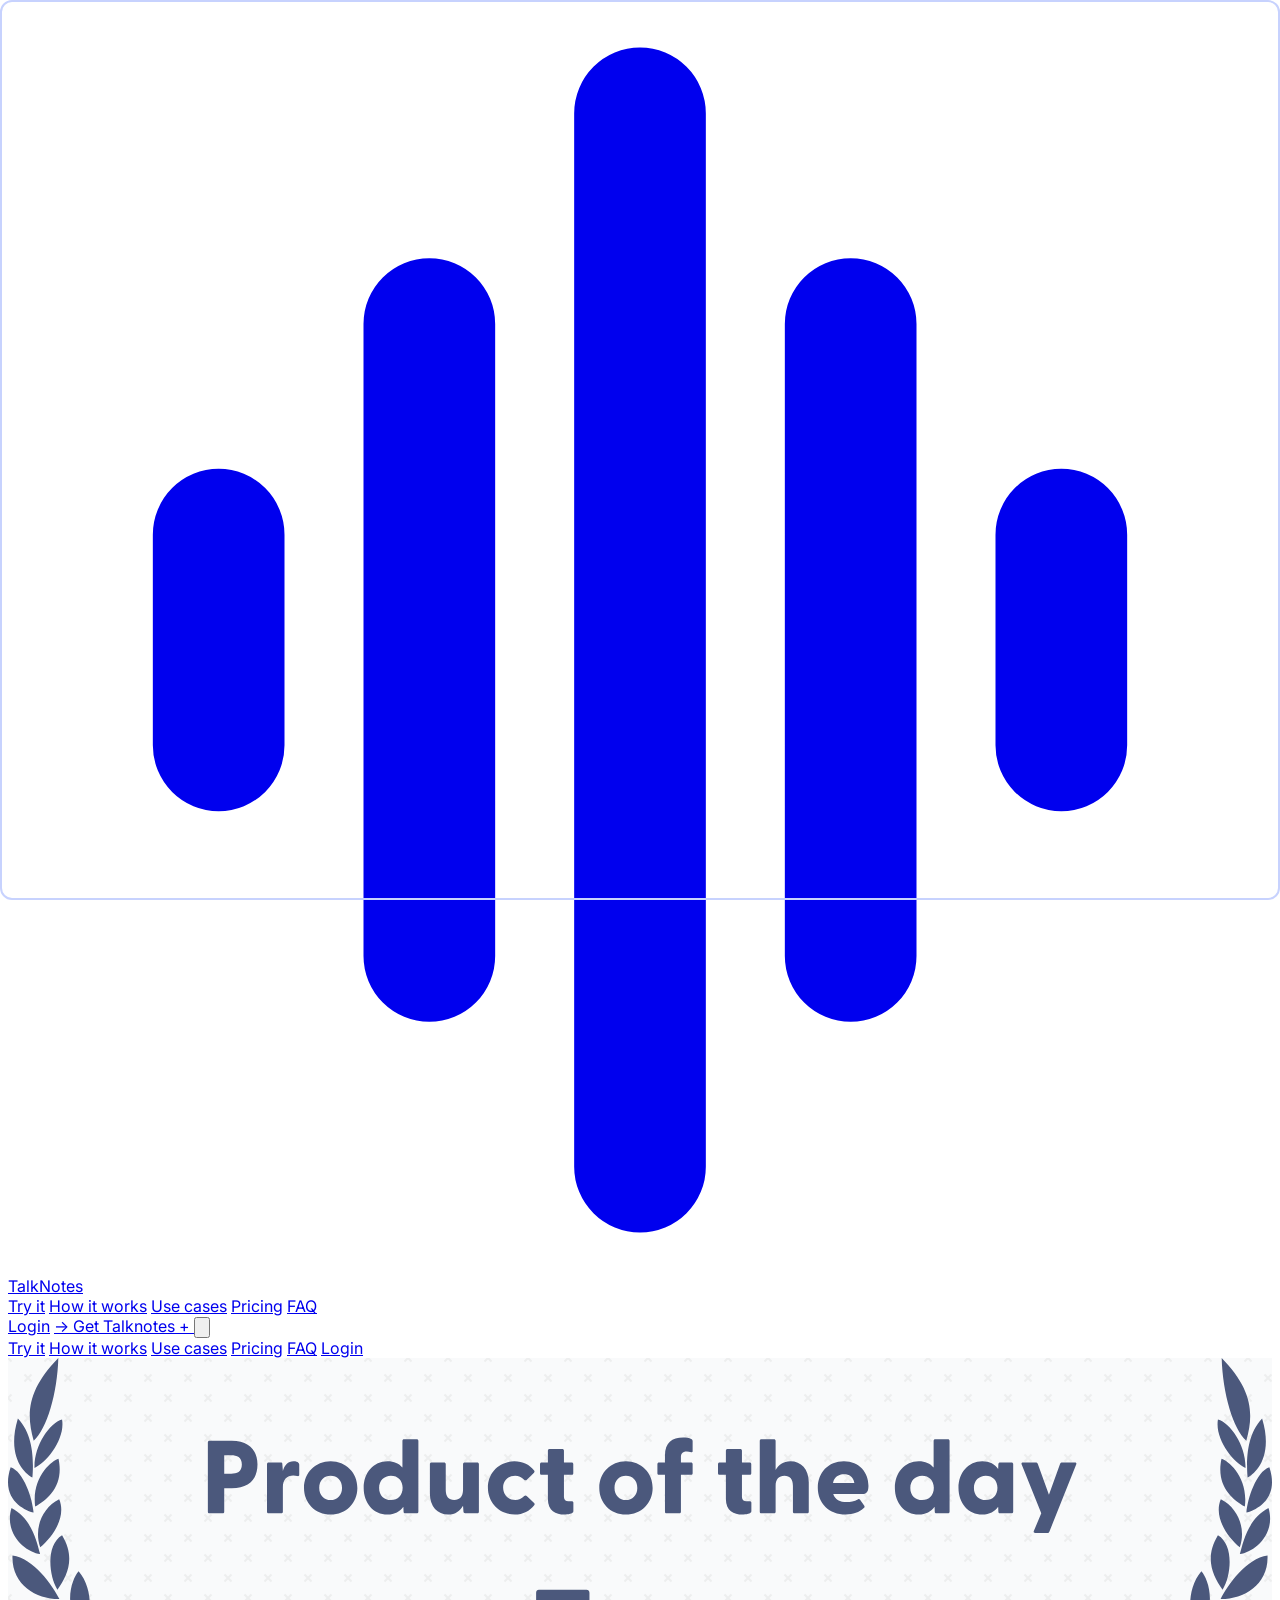
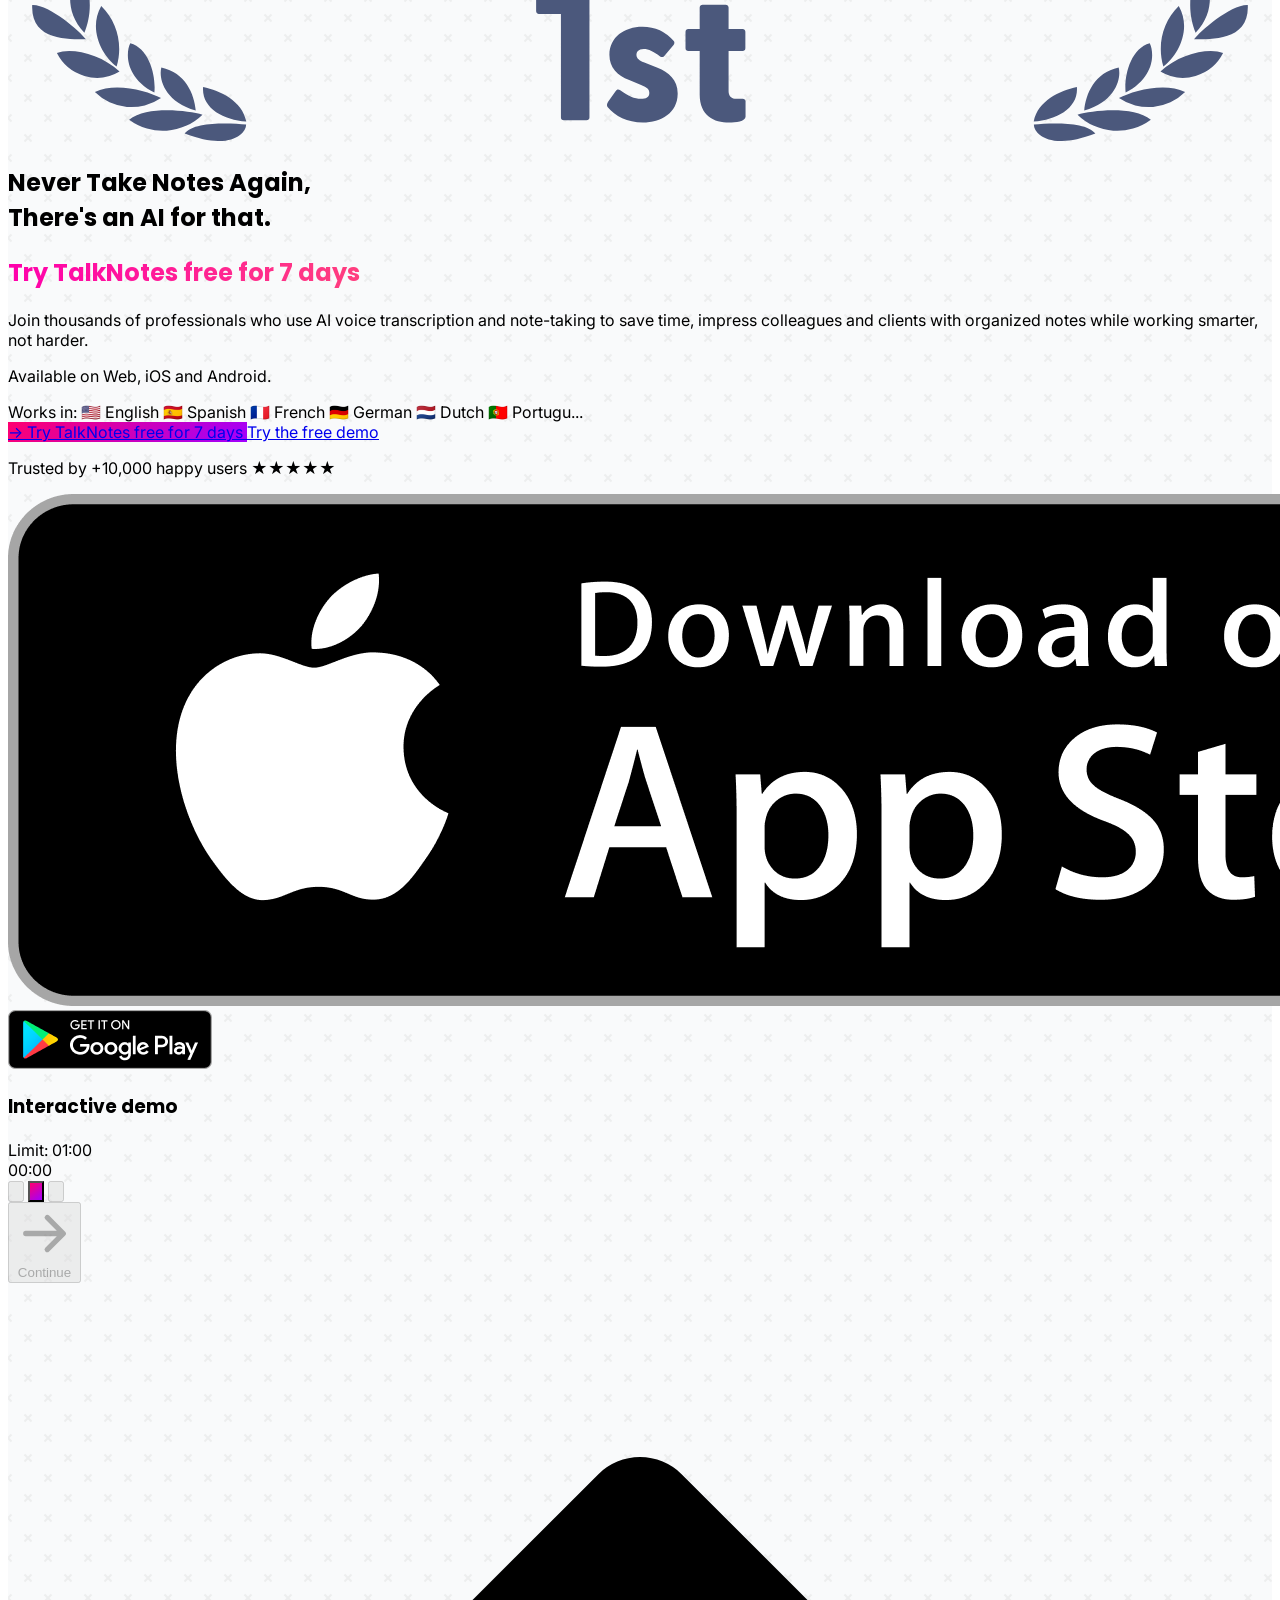
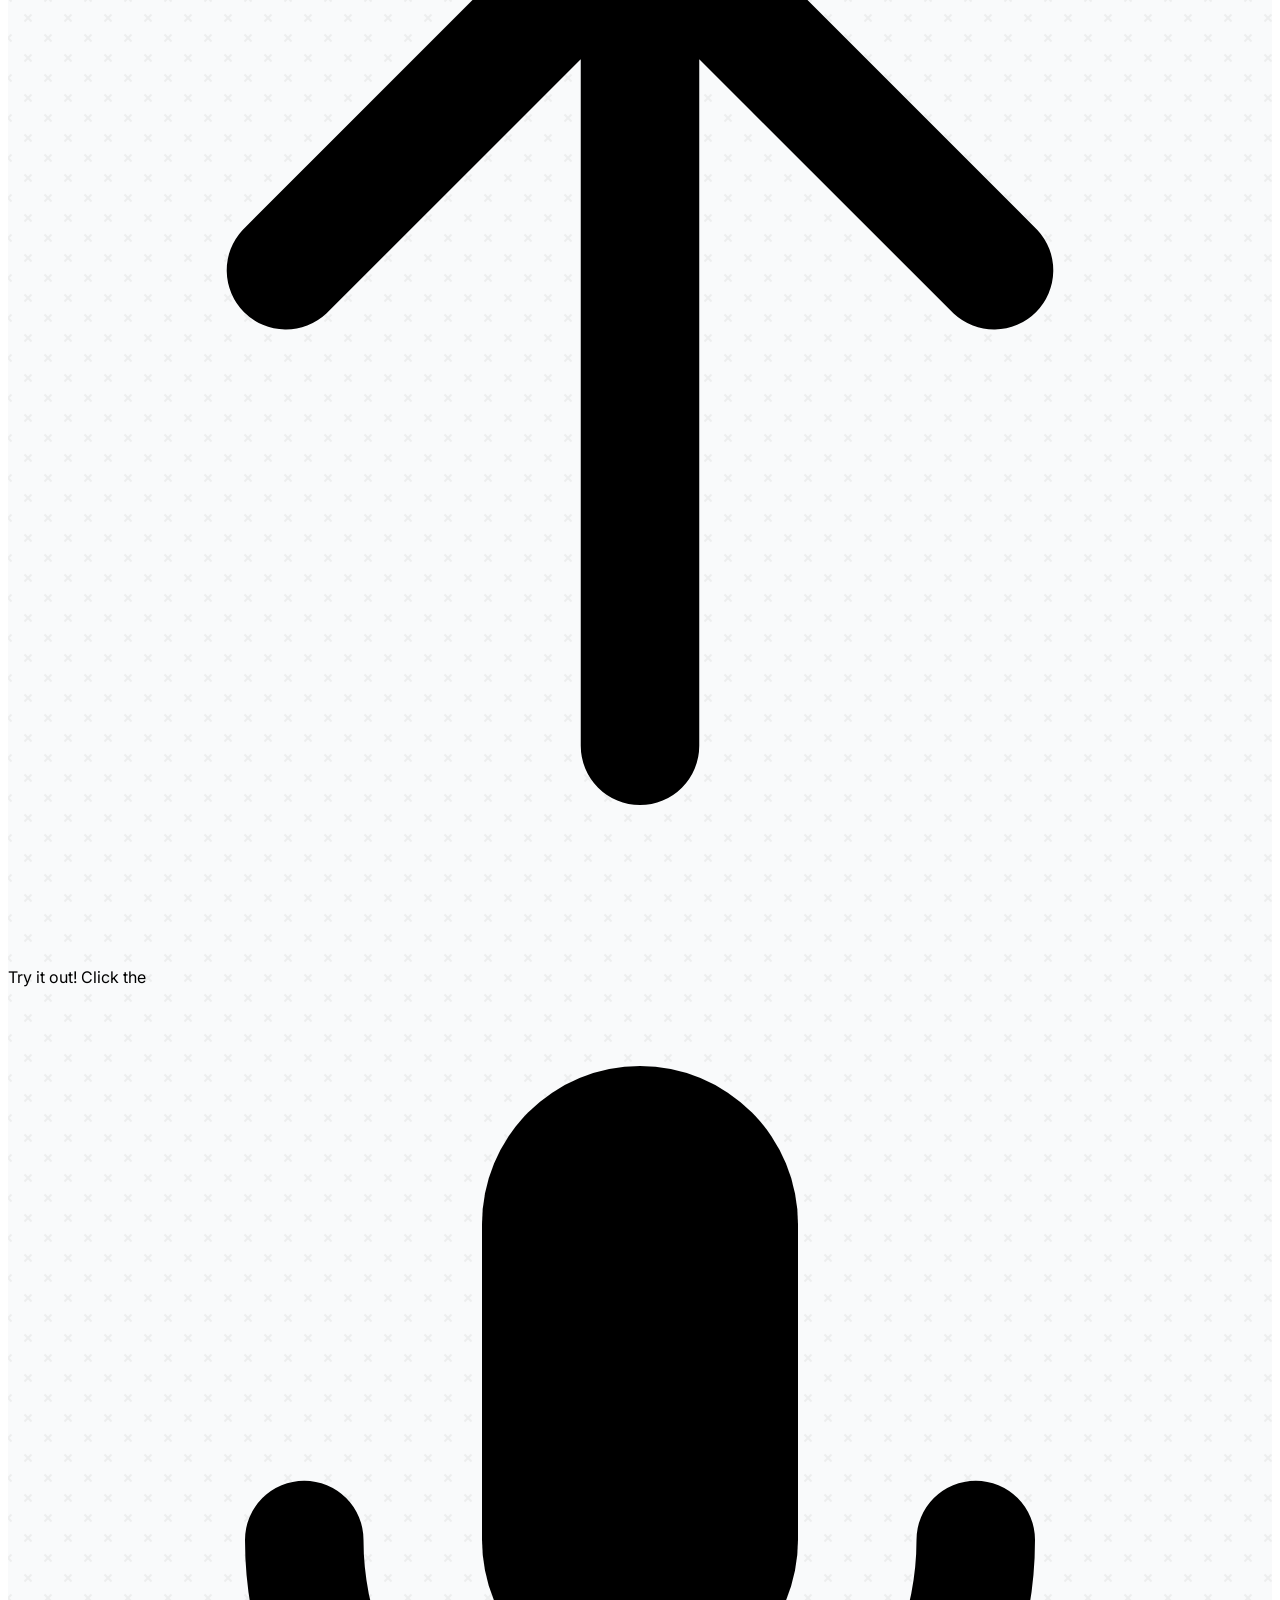
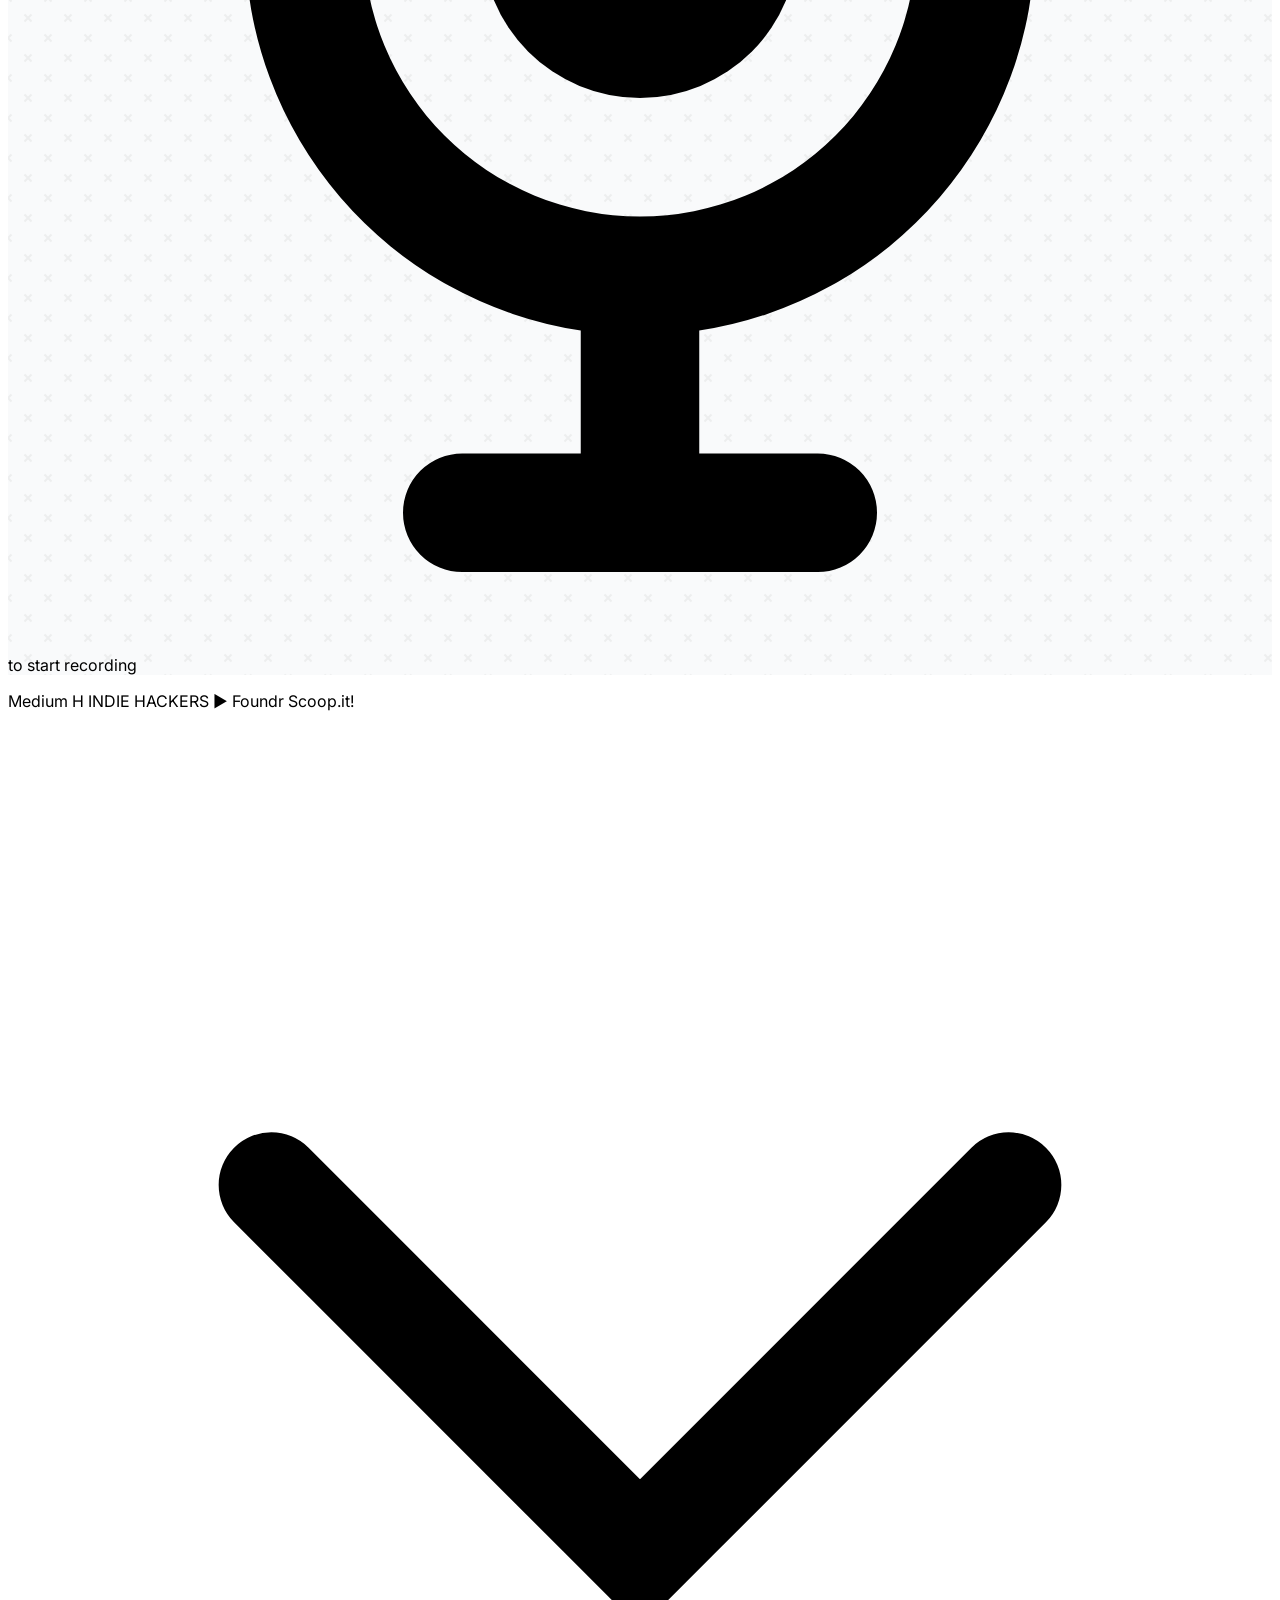
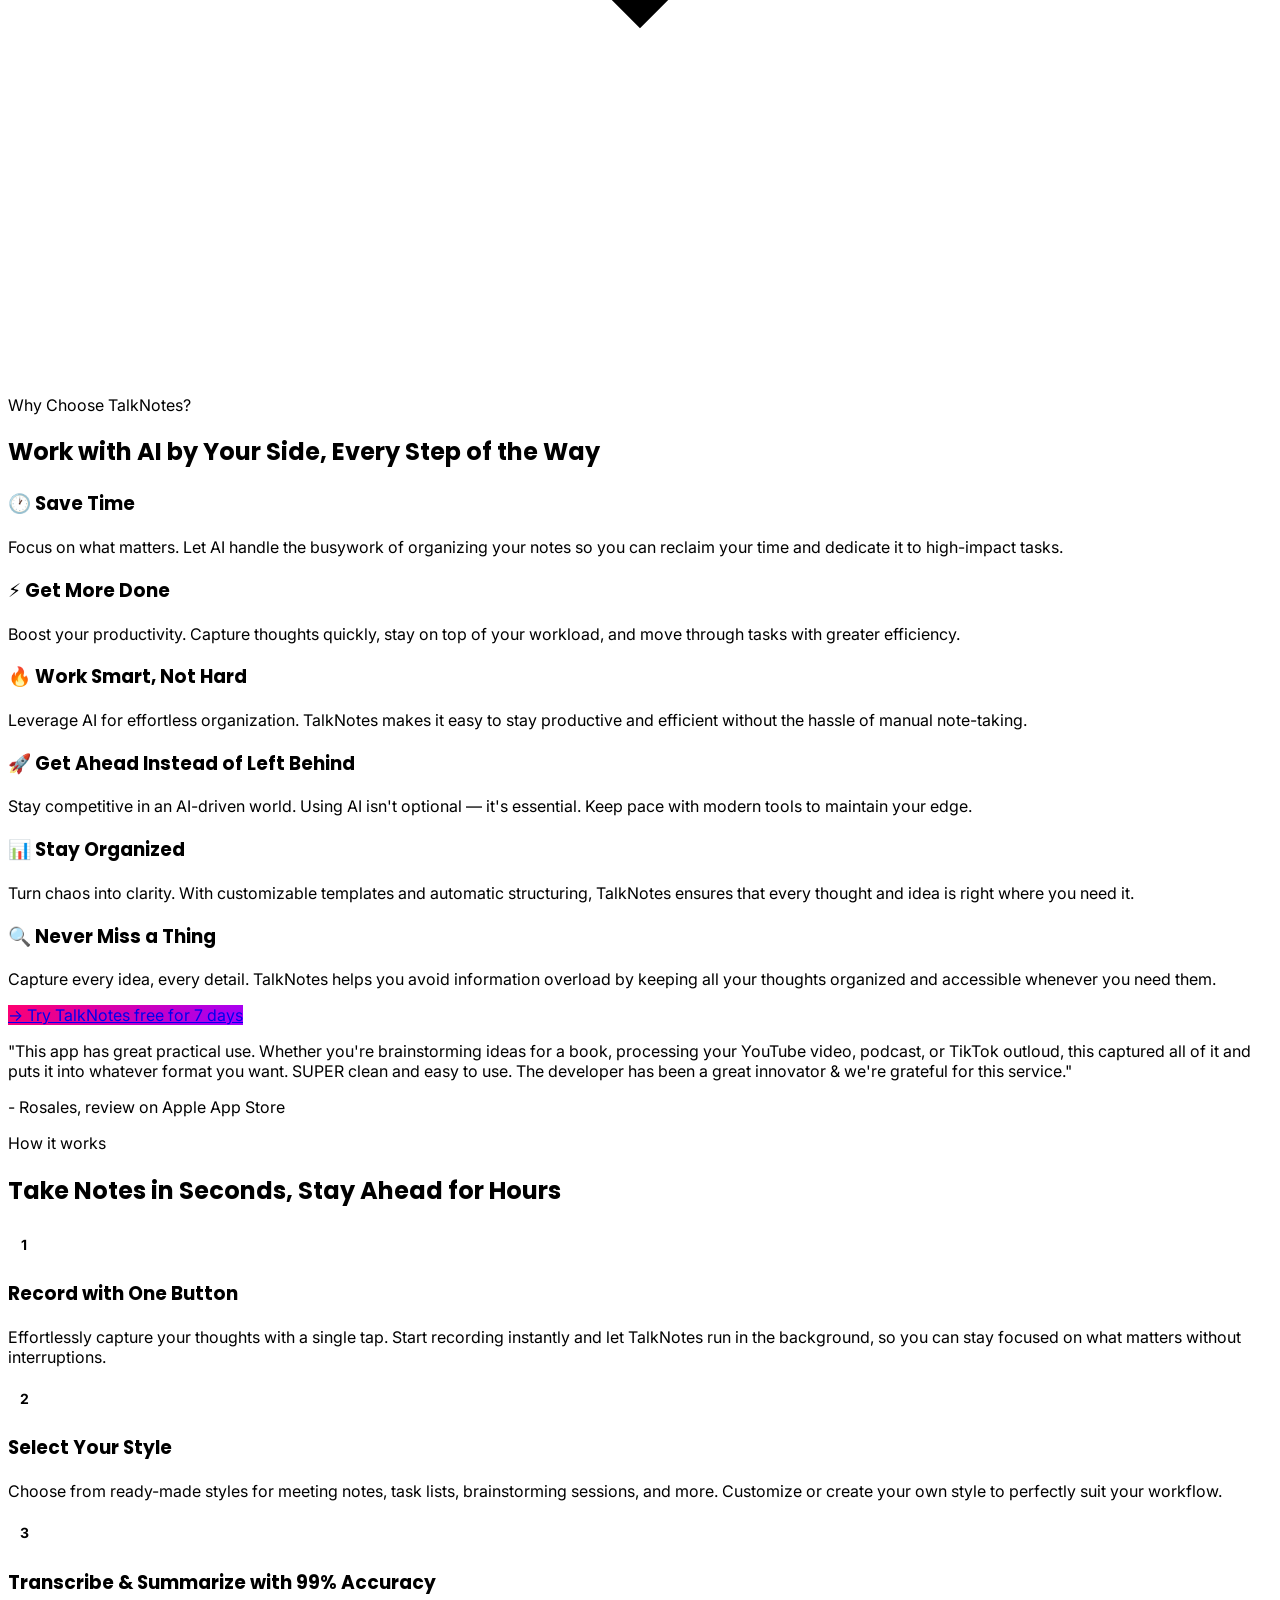
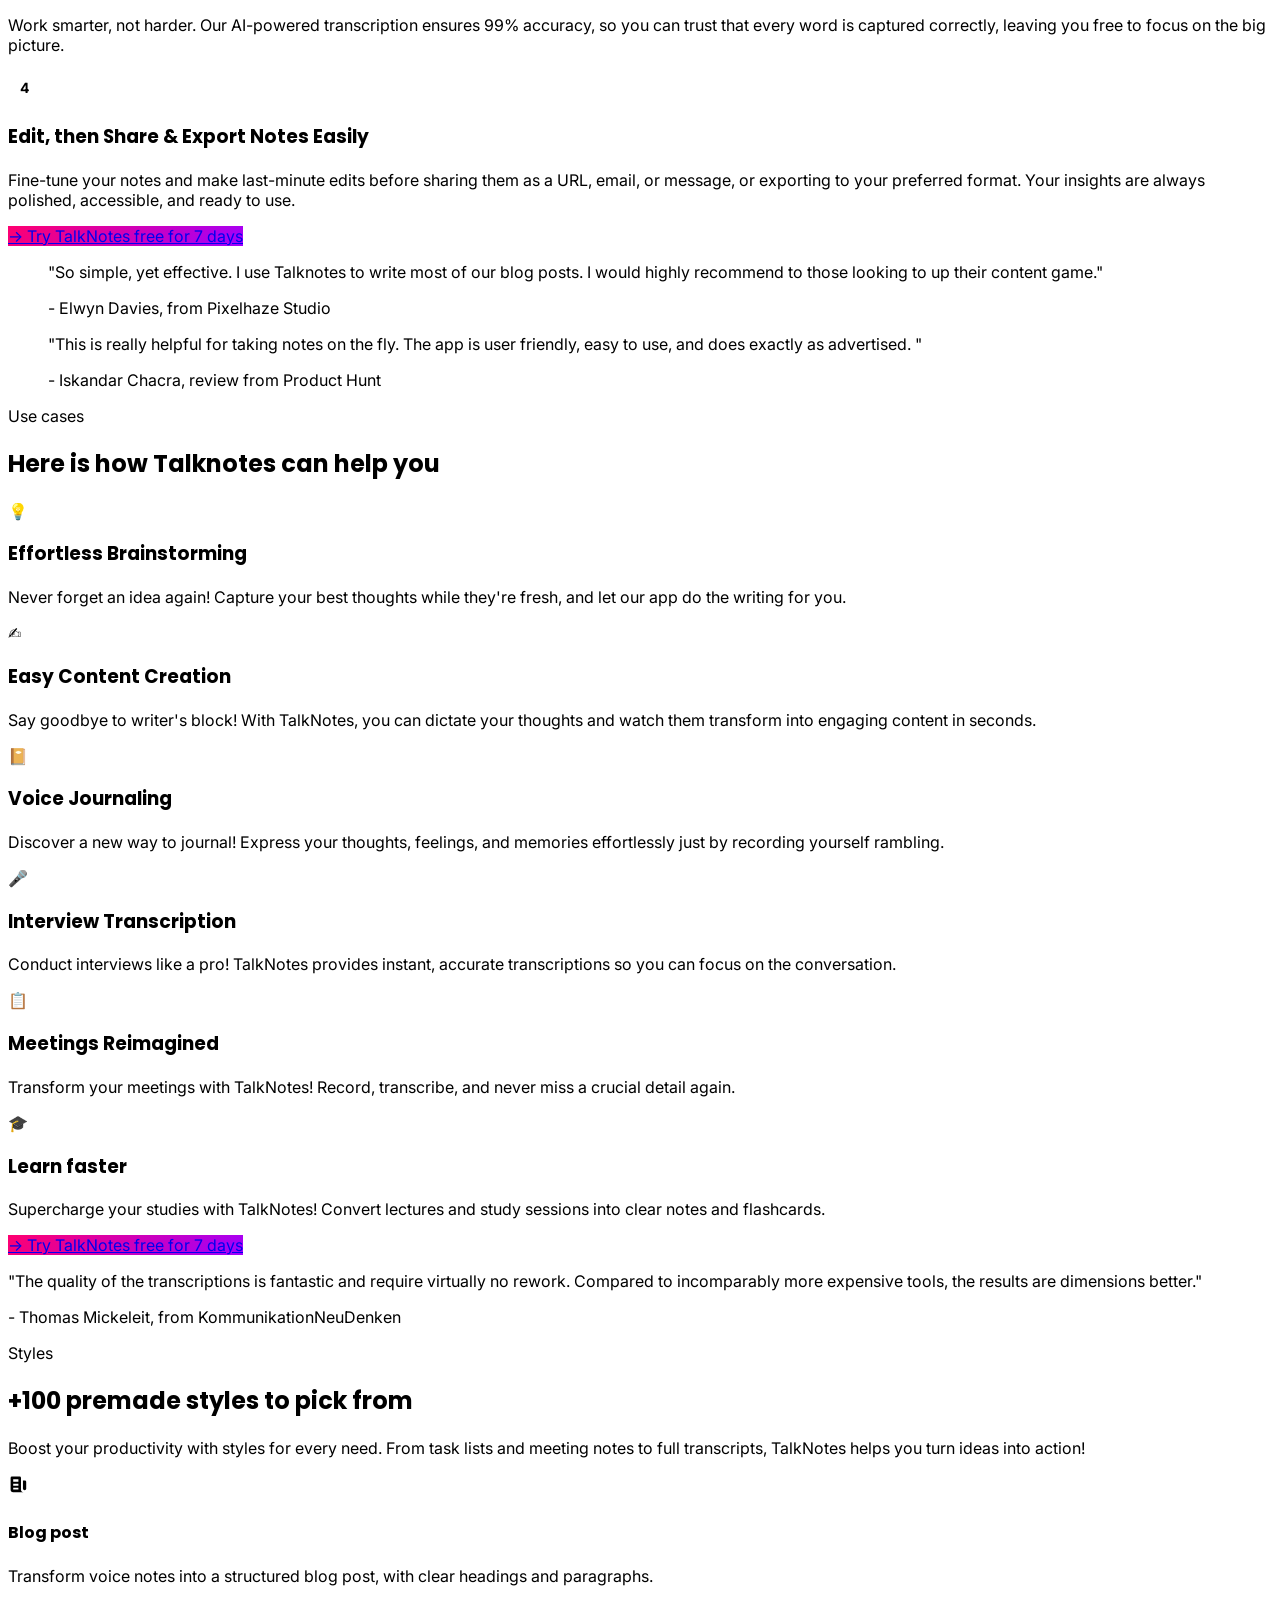
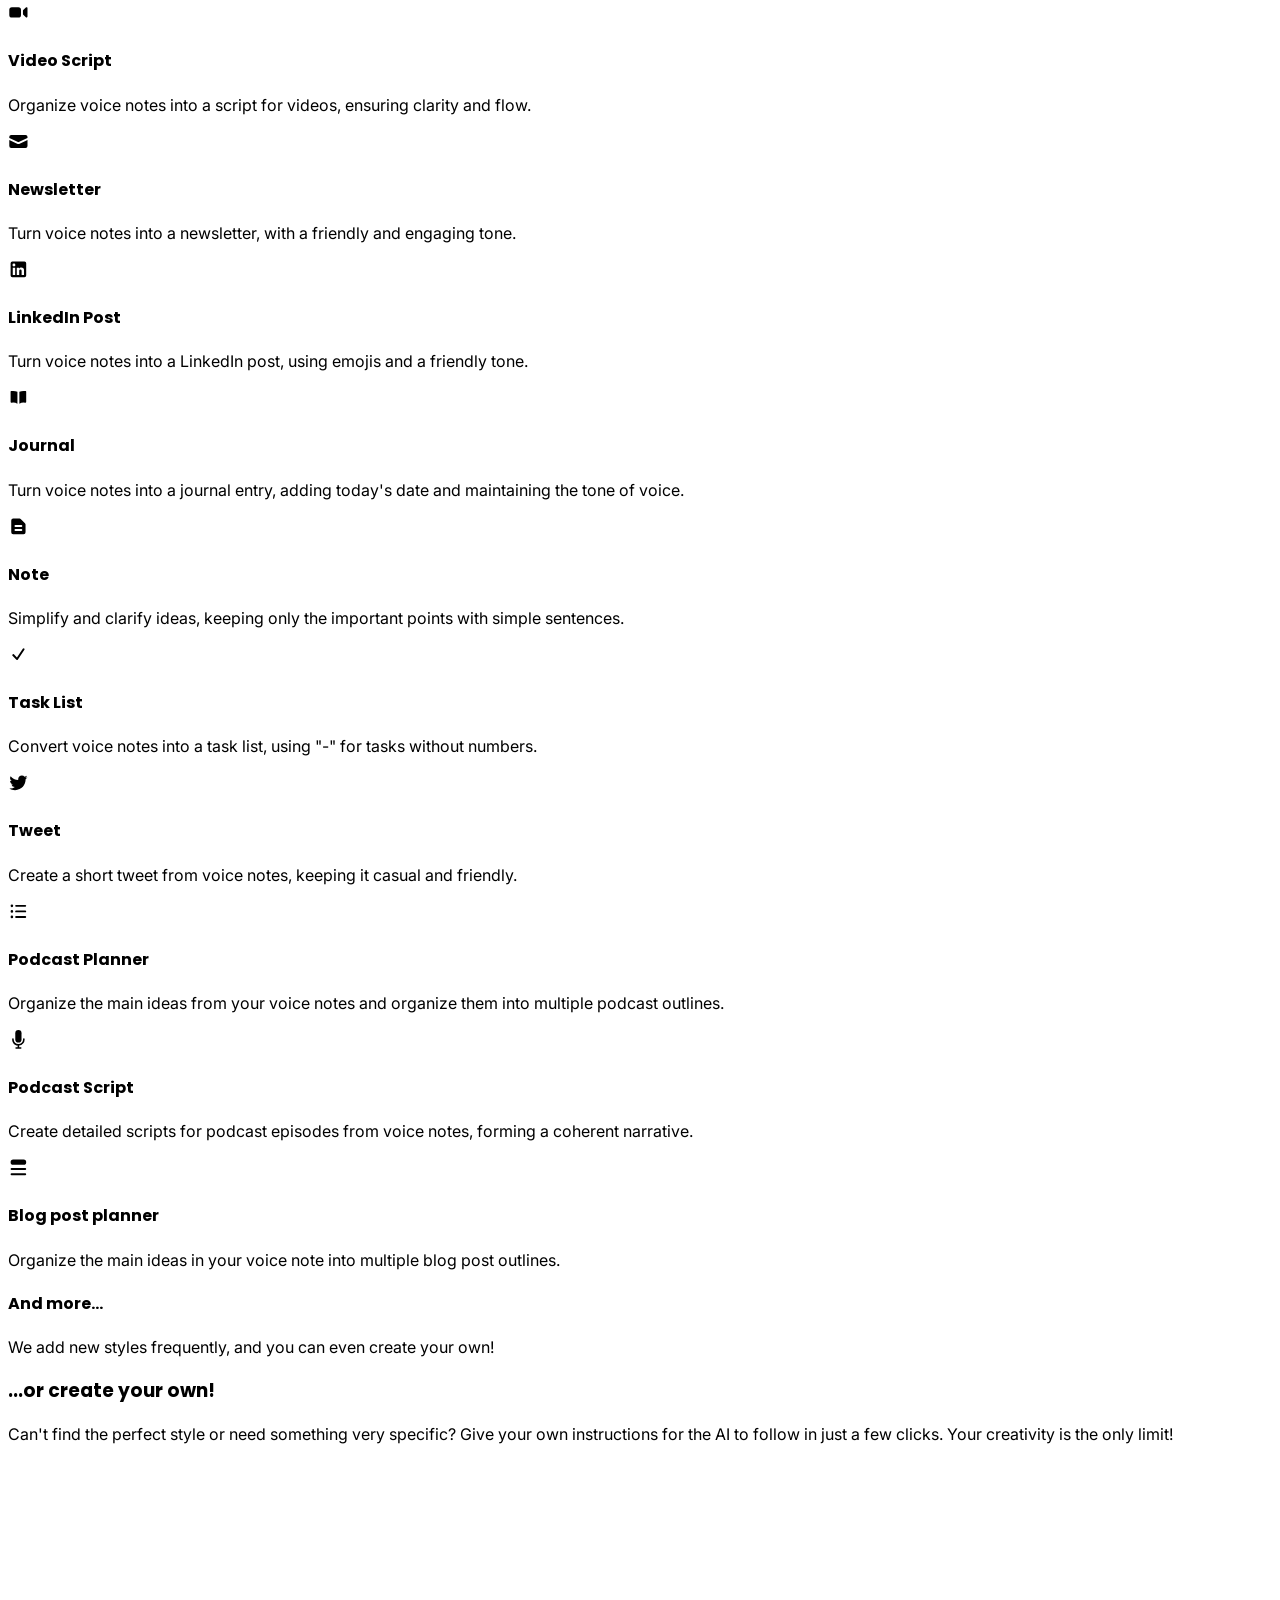
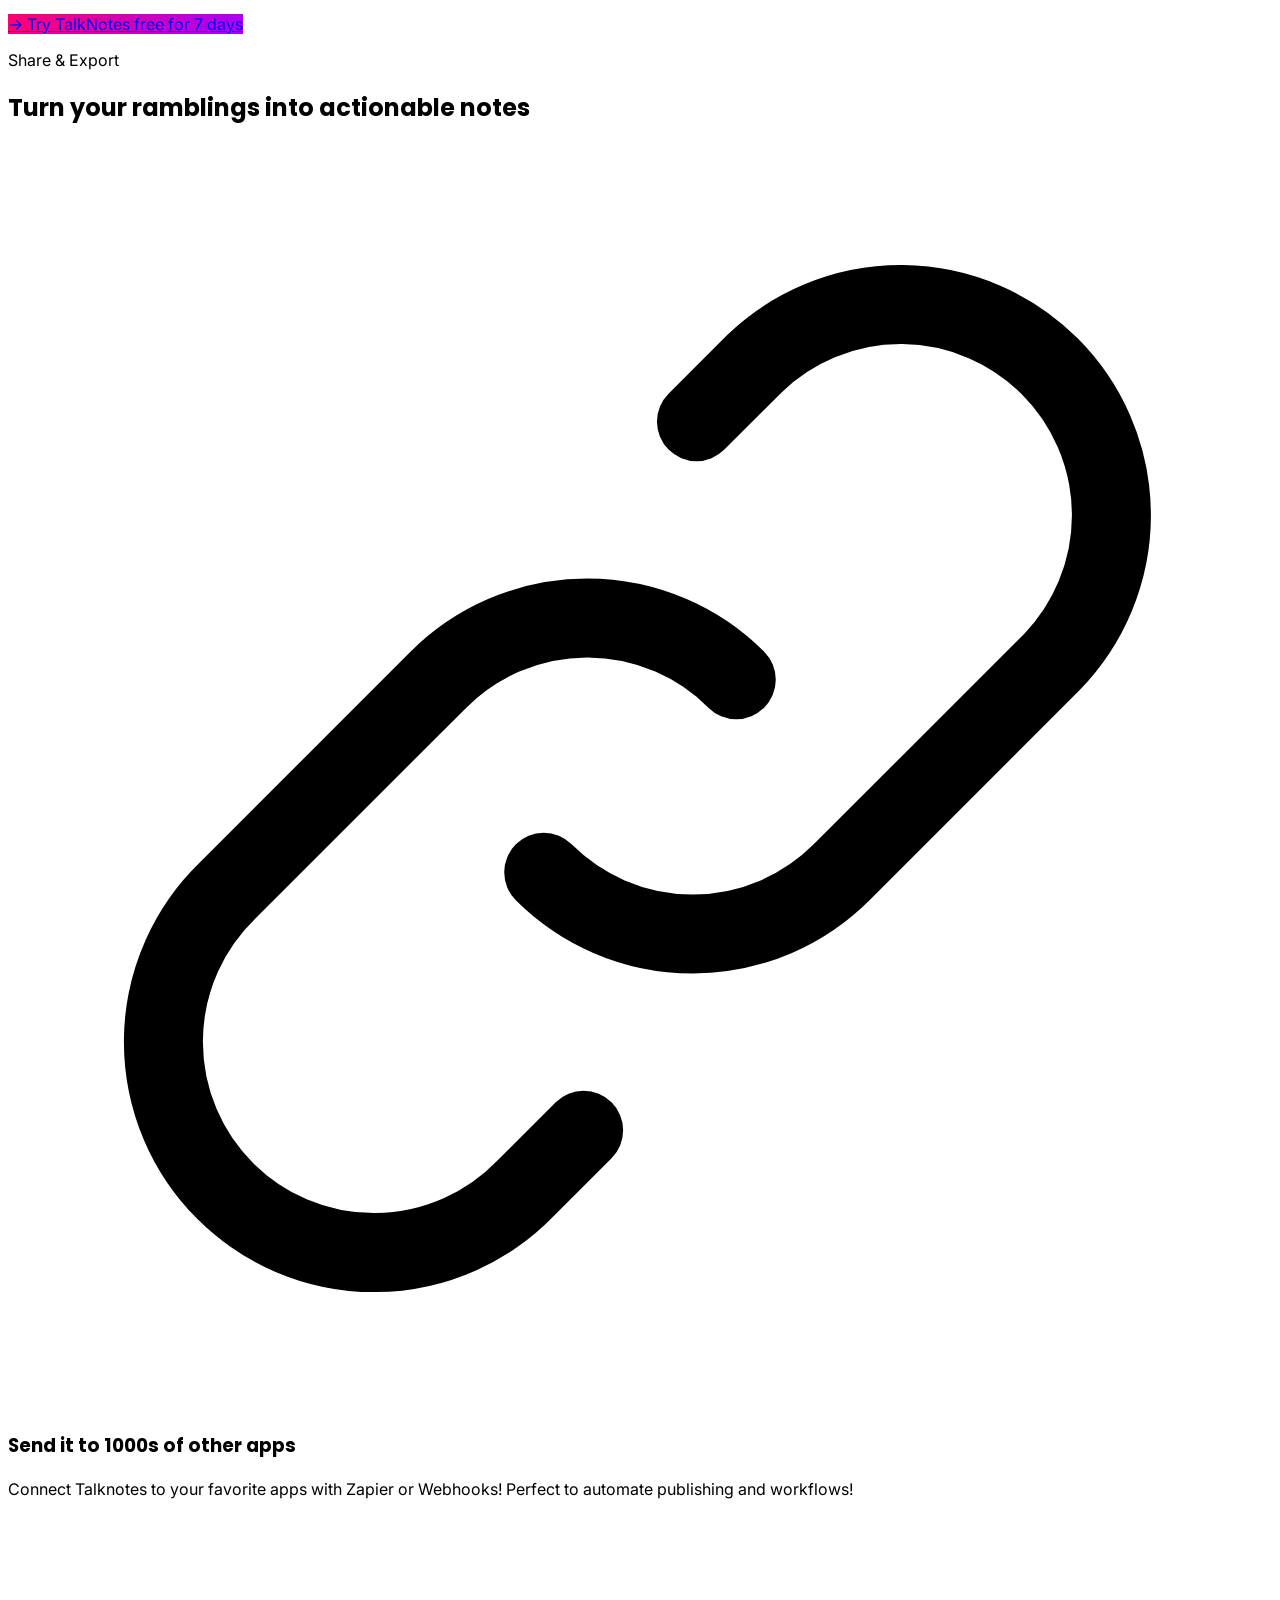
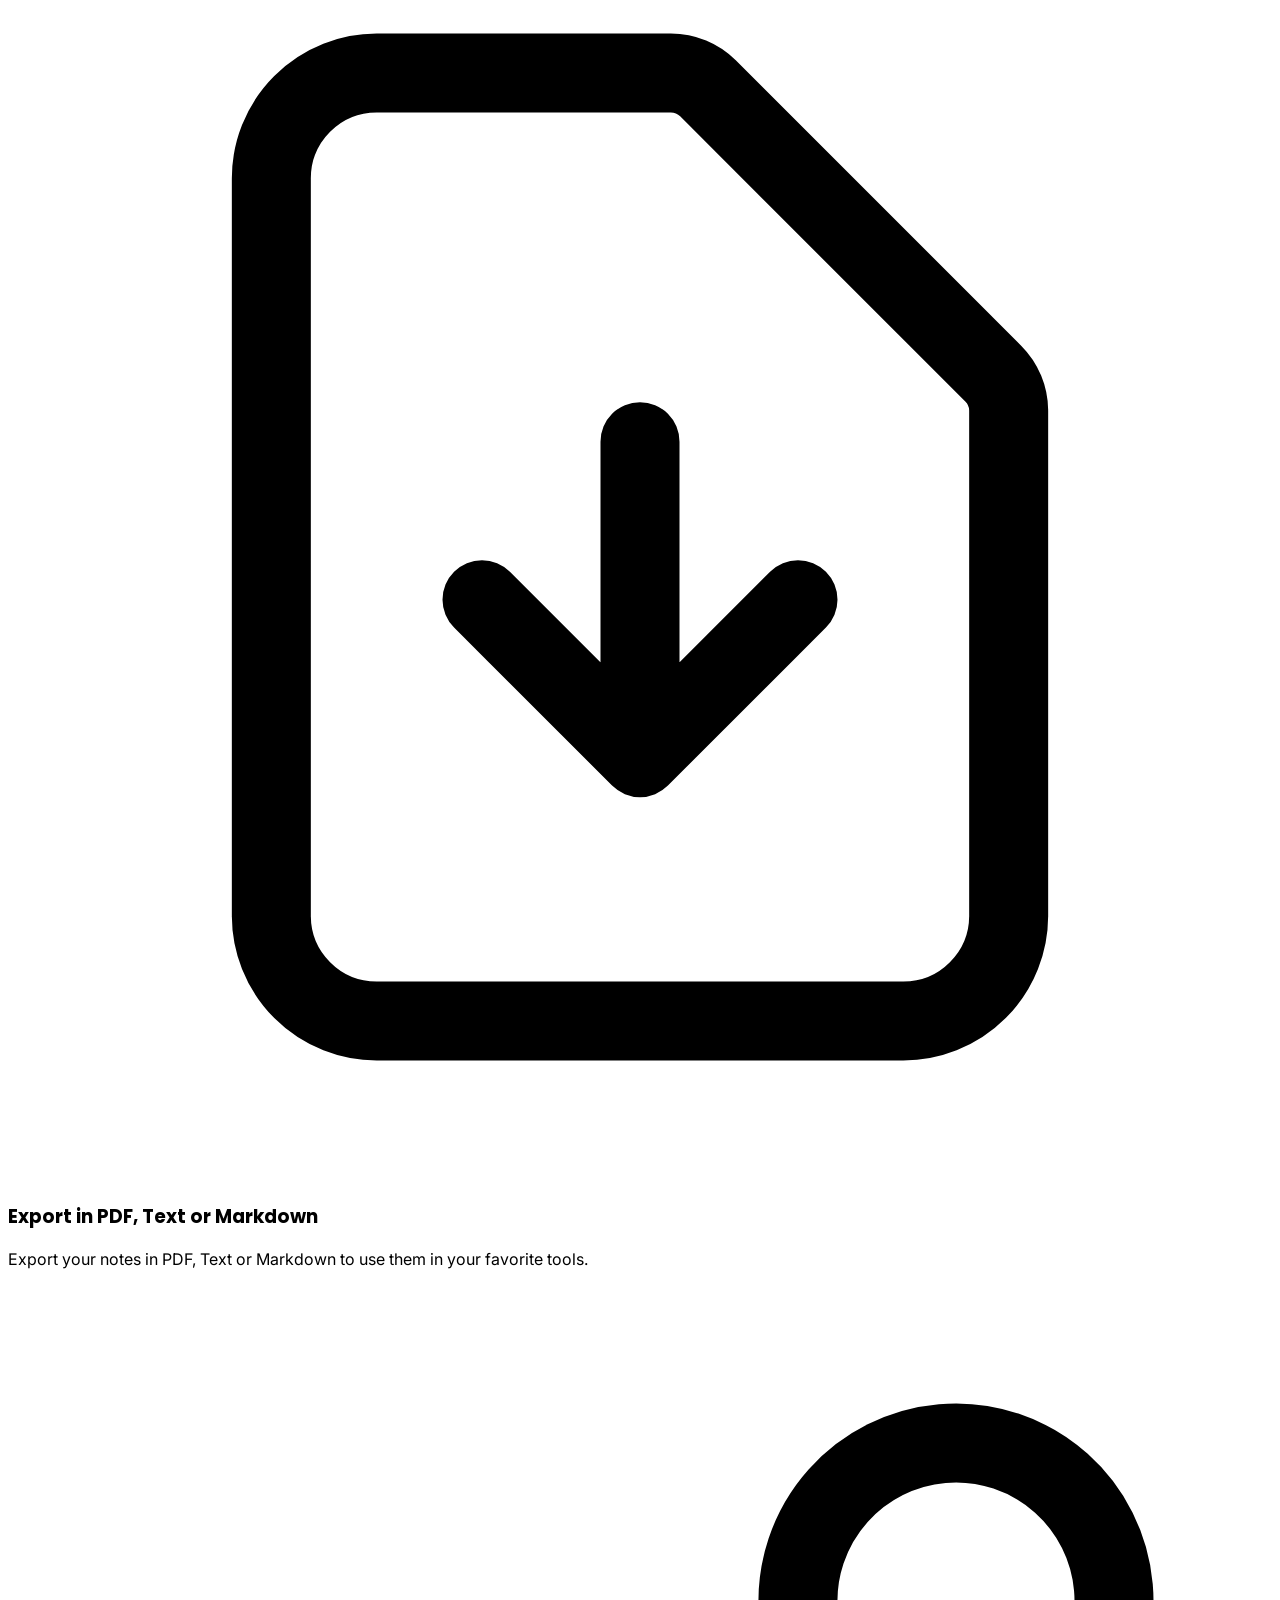
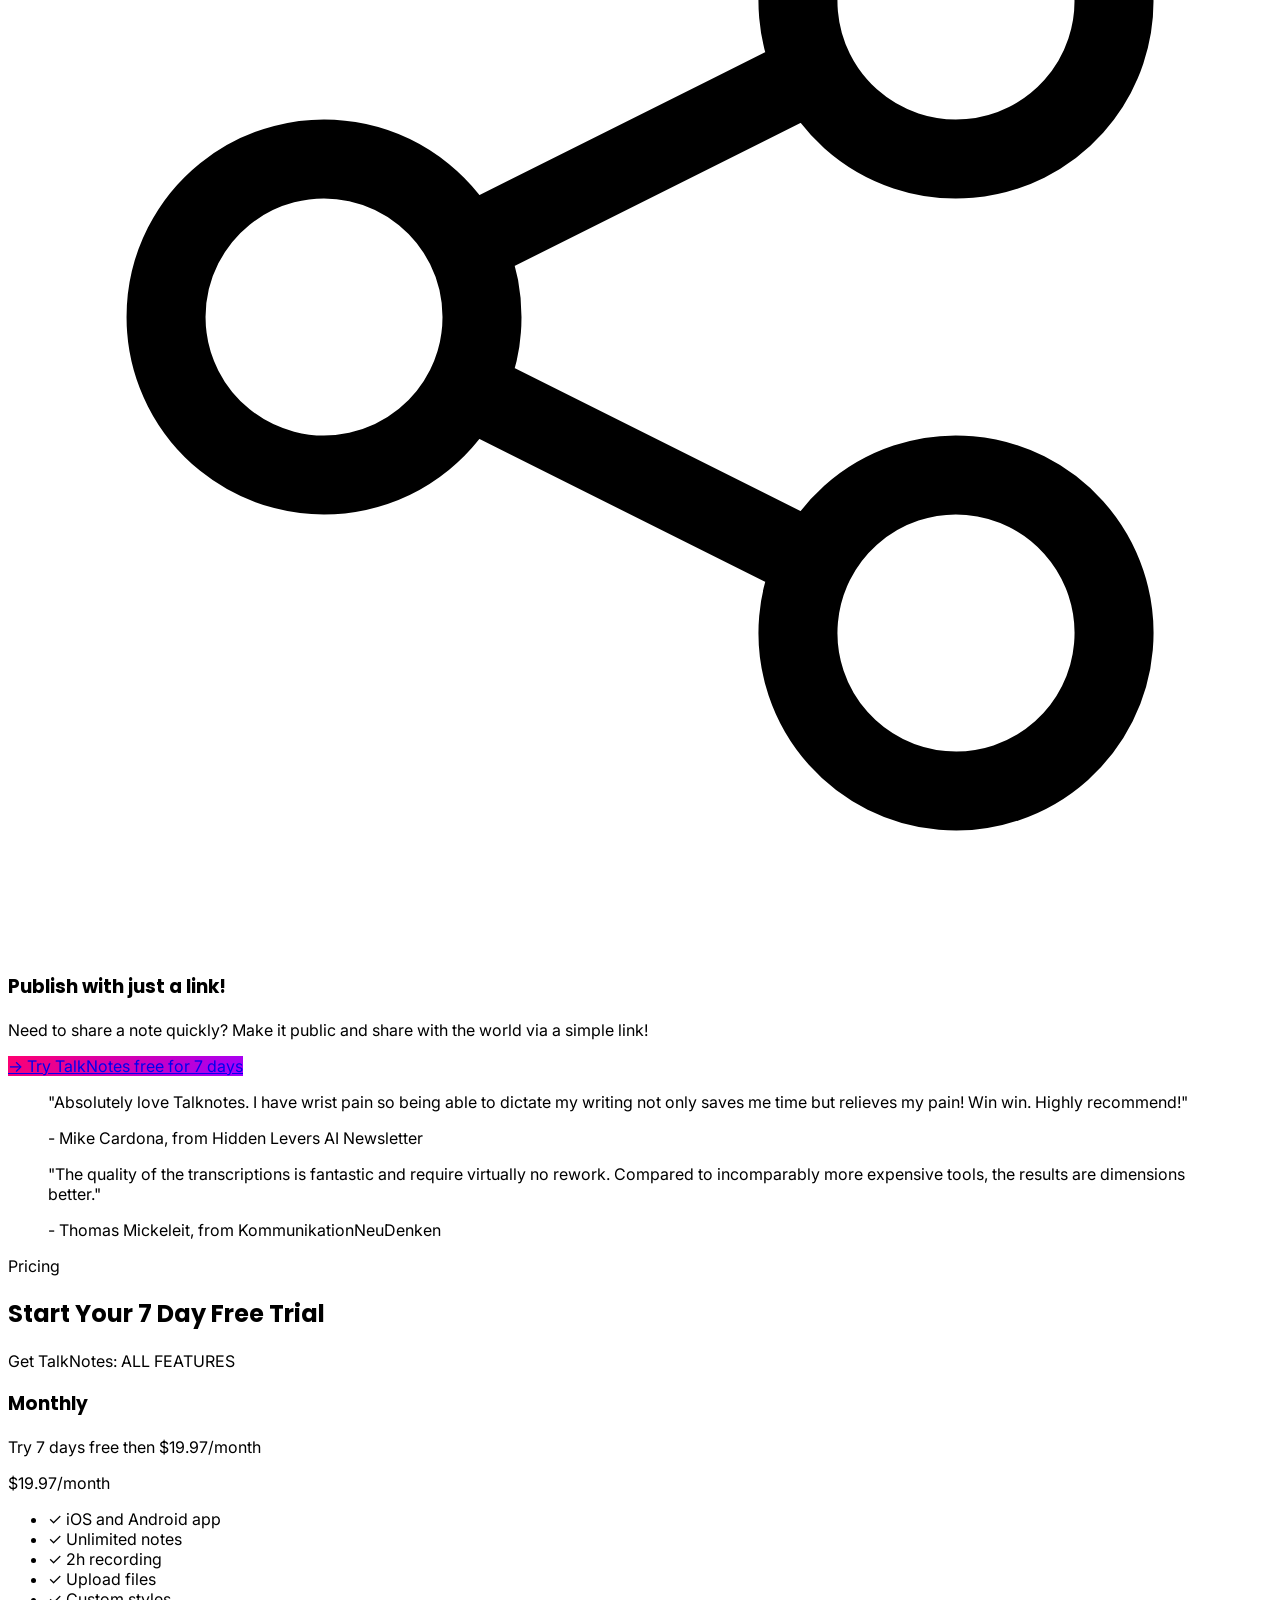
==== commit 7a514be7: "correction bloc 5" ====
--- a/index.html
+++ b/index.html
@@ -3,10 +3,8 @@
 <head>
   <meta charset="UTF-8">
   <meta name="viewport" content="width=device-width, initial-scale=1.0">
-  <link rel="icon" type="image/png" href="./images/icon.png" />
   <title>TalkNotes - The #1 AI voice note app</title>
   <script src="https://cdn.tailwindcss.com"></script>
-  <script src="js/script.js"></script>
   <script>
     tailwind.config = {
       theme: {
@@ -38,64 +36,40 @@
   <!-- ========== NAVBAR ========== -->
   <nav class="sticky top-0 z-50 bg-white/90 backdrop-blur-md border-b border-gray-100">
     <div class="max-w-7xl mx-auto px-4 sm:px-6 lg:px-8">
-      <div class="flex items-center justify-between h-[72px]">
-        
-        <!-- Logo -->
-        <a href="#" class="flex items-center">
-          <img src="images/logo.svg" alt="TalkNotes" class="h-8" />
+      <div class="flex items-center justify-between h-16">
+        <a href="#" class="flex items-center gap-1.5">
+          <svg class="w-7 h-7 text-primary" viewBox="0 0 24 24" fill="none" stroke="currentColor" stroke-width="2.5">
+            <path class="fill-black" d="M12 2v20M8 6v12M4 10v4M16 6v12M20 10v4" stroke-linecap="round"/>
+          </svg>
+          <span class="text-xl font-extrabold text-gray-900">TalkNotes</span>
         </a>
-
-        <!-- Liens de navigation (Desktop) -->
-        <div class="hidden md:flex items-center gap-8 text-[15px] font-medium text-gray-500">
+        <div class="hidden md:flex items-center gap-8 text-base font-medium text-gray-500">
           <a href="#try-it" class="hover:text-primary transition">Try it</a>
           <a href="#how-it-works" class="hover:text-primary transition">How it works</a>
           <a href="#use-cases" class="hover:text-primary transition">Use cases</a>
           <a href="#pricing" class="hover:text-primary transition">Pricing</a>
           <a href="#faq" class="hover:text-primary transition">FAQ</a>
         </div>
-
-        <!-- Boutons d'action -->
         <div class="flex items-center gap-4">
-          <!-- Login (Desktop uniquement) -->
-          <a href="login.html" class="hidden md:inline-flex items-center justify-center text-sm font-bold bg-indigo-50 text-indigo-600 px-5 py-2.5 rounded-md hover:bg-indigo-100 transition">
-            Login
+          <a href="#" class="hidden sm:inline-block text-sm font-bold bg-indigo-50 text-indigo-600 px-4 py-2 rounded-[6px] hover:bg-indigo-100 transition">Login</a>
+          <a href="#" class="bg-dark text-white text-sm font-bold px-5 py-2.5 rounded-[6px] bg-indigo-600 flex items-center gap-1.5">
+            &rarr; Get Talknotes +
           </a>
-          
-          <!-- Get Talknotes + (Desktop uniquement) -->
-          <button class="open-popup-btn hidden md:inline-flex items-center justify-center gap-1.5 bg-indigo-600 text-white text-sm font-bold px-5 py-2.5 rounded-md hover:bg-indigo-700 transition">
-            &rarr; Get Talknotes +
-          </button>
-
-          <!-- Bouton Menu (Mobile uniquement) -->
-          <button id="mobile-menu-btn" class="md:hidden flex items-center gap-2 px-3 py-2 border border-gray-200 rounded-md text-gray-700 hover:bg-gray-50 transition font-medium text-sm">
-            <svg class="w-5 h-5" fill="none" stroke="currentColor" stroke-width="2" viewBox="0 0 24 24">
-              <path stroke-linecap="round" stroke-linejoin="round" d="M4 6h16M4 12h16M4 18h16"/>
+          <button id="mobile-menu-btn" class="md:hidden p-2 text-gray-600 hover:text-primary">
+            <svg class="w-6 h-6" fill="none" stroke="currentColor" stroke-width="2" viewBox="0 0 24 24">
+              <path class="fill-black" stroke-linecap="round" d="M4 6h16M4 12h16M4 18h16"/>
             </svg>
-            Menu
-          </button>
-        </div>
-
-      </div>
-    </div>
-
-    <!-- Menu déroulant (Mobile) -->
-    <div id="mobile-menu" class="hidden md:hidden absolute left-0 w-full border-b border-gray-100 bg-white px-4 pb-6 pt-2 shadow-lg">
-      <div class="space-y-1">
-        <a href="#try-it" class="block py-3 text-[15px] font-medium text-gray-600 hover:text-primary">Try it</a>
-        <a href="#how-it-works" class="block py-3 text-[15px] font-medium text-gray-600 hover:text-primary">How it works</a>
-        <a href="#use-cases" class="block py-3 text-[15px] font-medium text-gray-600 hover:text-primary">Use cases</a>
-        <a href="#pricing" class="block py-3 text-[15px] font-medium text-gray-600 hover:text-primary">Pricing</a>
-        <a href="#faq" class="block py-3 text-[15px] font-medium text-gray-600 hover:text-primary">FAQ</a>
-      </div>
-      
-      <div class="mt-4 pt-4 border-t border-gray-100 flex flex-col gap-3">
-        <a href="login.html" class="flex items-center justify-center text-[15px] font-bold bg-indigo-50 text-indigo-600 px-5 py-3 rounded-md hover:bg-indigo-100 transition">
-          Login
-        </a>
-        <button class="open-popup-btn w-full bg-indigo-600 text-white text-[15px] font-bold px-5 py-3 rounded-md hover:bg-indigo-700 transition">
-          Get Talknotes +
-        </button>
-      </div>
+          </button>
+        </div>
+      </div>
+    </div>
+    <div id="mobile-menu" class="hidden md:hidden border-t border-gray-100 bg-white px-4 pb-4 pt-2 space-y-2">
+      <a href="#try-it" class="block py-2 text-sm font-medium text-gray-600 hover:text-primary">Try it</a>
+      <a href="#how-it-works" class="block py-2 text-sm font-medium text-gray-600 hover:text-primary">How it works</a>
+      <a href="#use-cases" class="block py-2 text-sm font-medium text-gray-600 hover:text-primary">Use cases</a>
+      <a href="#pricing" class="block py-2 text-sm font-medium text-gray-600 hover:text-primary">Pricing</a>
+      <a href="#faq" class="block py-2 text-sm font-medium text-gray-600 hover:text-primary">FAQ</a>
+      <a href="#" class="block py-2 text-sm font-bold">Login</a>
     </div>
   </nav>
 
@@ -133,7 +107,7 @@
           </div>
 
           <div class="flex flex-col sm:flex-row items-start sm:items-center gap-3 mb-4">
-            <a href="#pricing" class="gradient-cta inline-flex items-center gap-2 text-white font-bold px-8 py-4 rounded-[6px] text-base hover:opacity-90 transition shadow-lg shadow-purple-300/30">
+            <a href="#" class="gradient-cta inline-flex items-center gap-2 text-white font-bold px-8 py-4 rounded-[6px] text-base hover:opacity-90 transition shadow-lg shadow-purple-300/30">
               &rarr; Try TalkNotes free for 7 days
             </a>
             <a href="#try-it" class="text-sm font-medium bg-indigo-50 text-indigo-600 px-4 py-2 rounded-[6px] hover:bg-indigo-100 transition">Try the free demo</a>
@@ -268,7 +242,7 @@
       </div>
 
       <div class="text-center mt-12">
-        <a href="#pricing" class="gradient-cta inline-flex items-center gap-2 text-white font-bold px-8 py-4 rounded-full hover:opacity-90 transition shadow-lg shadow-purple-300/30">
+        <a href="#" class="gradient-cta inline-flex items-center gap-2 text-white font-bold px-8 py-4 rounded-full hover:opacity-90 transition shadow-lg shadow-purple-300/30">
           &rarr; Try TalkNotes free for 7 days
         </a>
       </div>
@@ -327,7 +301,7 @@
       </div>
 
       <div class="text-center mt-14">
-        <a href="#pricing" class="gradient-cta inline-flex items-center gap-2 text-white font-bold px-8 py-4 rounded-full hover:opacity-90 transition shadow-lg shadow-purple-300/30">
+        <a href="#" class="gradient-cta inline-flex items-center gap-2 text-white font-bold px-8 py-4 rounded-full hover:opacity-90 transition shadow-lg shadow-purple-300/30">
           &rarr; Try TalkNotes free for 7 days
         </a>
       </div>
@@ -390,7 +364,7 @@
       </div>
 
       <div class="text-center mt-12">
-        <a href="#pricing" class="gradient-cta inline-flex items-center gap-2 text-white font-bold px-8 py-4 rounded-full hover:opacity-90 transition shadow-lg shadow-purple-300/30">
+        <a href="#" class="gradient-cta inline-flex items-center gap-2 text-white font-bold px-8 py-4 rounded-full hover:opacity-90 transition shadow-lg shadow-purple-300/30">
           &rarr; Try TalkNotes free for 7 days
         </a>
       </div>
@@ -406,7 +380,7 @@
   </section>
 
   <!-- ========== STYLES ========== -->
-  <section class="py-20 bg-white">
+  <section class="py-20 bg-indigo-50">
     <div class="max-w-7xl mx-auto px-4 sm:px-6 lg:px-8">
       <p class="text-sm font-semibold text-gray-400 text-center mb-2">Styles</p>
       <h2 class="font-heading text-3xl sm:text-4xl font-semibold text-center text-black mb-4">
@@ -414,96 +388,104 @@
       </h2>
       <p class="text-center text-gray-500 mb-12 max-w-2xl mx-auto">Boost your productivity with styles for every need. From task lists and meeting notes to full transcripts, TalkNotes helps you turn ideas into action!</p>
 
-      <div class="grid sm:grid-cols-2 lg:grid-cols-3 gap-5 max-w-4xl mx-auto">
-        <div class="style-card bg-gray-50 border border-gray-100 rounded-xl p-5">
-          <div class="flex items-center gap-3 mb-2">
-            <span class="text-xl">📝</span>
-            <h4 class="font-heading font-medium text-gray-700">Blog post</h4>
+      <div class="grid sm:grid-cols-2 lg:grid-cols-4 gap-5 max-w-[1000px] mx-auto">
+        <div class="style-card bg-gray-50 border border-gray-100 rounded-xl p-5">
+          <div class="flex items-center gap-3 mb-2">
+            <span><svg xmlns="http://www.w3.org/2000/svg" xmlns:xlink="http://www.w3.org/1999/xlink" aria-hidden="true" role="img" class="icon" style="" width="1.3em" height="1.3em" viewBox="0 0 16 16" data-v-e8d572f6=""><path class="fill-black" fill="currentColor" fill-rule="evenodd" d="M10 3a1 1 0 0 0-1-1H3a1 1 0 0 0-1 1v9a2 2 0 0 0 2 2h8a2 2 0 0 1-2-2zM4 4h4v2H4zm4 3.5H4V9h4zm-4 3h4V12H4z" clip-rule="evenodd"></path><path class="fill-black" fill="currentColor" d="M13 5h-1.5v6.25a1.25 1.25 0 1 0 2.5 0V6a1 1 0 0 0-1-1"></path></svg></span>
+            <h4 class="font-heading font-semibold text-black">Blog post</h4>
           </div>
           <p class="text-xs text-gray-500">Transform voice notes into a structured blog post, with clear headings and paragraphs.</p>
         </div>
         <div class="style-card bg-gray-50 border border-gray-100 rounded-xl p-5">
           <div class="flex items-center gap-3 mb-2">
-            <span class="text-xl">🎬</span>
-            <h4 class="font-heading font-medium text-gray-700">Video Script</h4>
+            <span><svg xmlns="http://www.w3.org/2000/svg" xmlns:xlink="http://www.w3.org/1999/xlink" aria-hidden="true" role="img" class="icon" style="" width="1.3em" height="1.3em" viewBox="0 0 16 16" data-v-e8d572f6=""><path class="fill-black" fill="currentColor" d="M3 4a2 2 0 0 0-2 2v4a2 2 0 0 0 2 2h5a2 2 0 0 0 2-2V6a2 2 0 0 0-2-2zm12 .75a.75.75 0 0 0-1.28-.53l-2 2a.75.75 0 0 0-.22.53v2.5c0 .199.079.39.22.53l2 2a.75.75 0 0 0 1.28-.53z"></path></svg></span>
+            <h4 class="font-heading font-semibold text-black">Video Script</h4>
           </div>
           <p class="text-xs text-gray-500">Organize voice notes into a script for videos, ensuring clarity and flow.</p>
         </div>
         <div class="style-card bg-gray-50 border border-gray-100 rounded-xl p-5">
           <div class="flex items-center gap-3 mb-2">
-            <span class="text-xl">📰</span>
-            <h4 class="font-heading font-medium text-gray-700">Newsletter</h4>
+            <span><svg xmlns="http://www.w3.org/2000/svg" xmlns:xlink="http://www.w3.org/1999/xlink" aria-hidden="true" role="img" class="icon" style="" width="1.3em" height="1.3em" viewBox="0 0 16 16" data-v-e8d572f6=""><g fill="currentColor"><path class="fill-black" d="M2.5 3A1.5 1.5 0 0 0 1 4.5v.793q.039.014.076.032L7.674 8.51c.206.1.446.1.652 0l6.598-3.185l.076-.032V4.5A1.5 1.5 0 0 0 13.5 3z"></path><path class="fill-black" d="M15 6.954L8.978 9.86a2.25 2.25 0 0 1-1.956 0L1 6.954V11.5A1.5 1.5 0 0 0 2.5 13h11a1.5 1.5 0 0 0 1.5-1.5z"></path></g></svg></span>
+            <h4 class="font-heading font-semibold text-black">Newsletter</h4>
           </div>
           <p class="text-xs text-gray-500">Turn voice notes into a newsletter, with a friendly and engaging tone.</p>
         </div>
         <div class="style-card bg-gray-50 border border-gray-100 rounded-xl p-5">
           <div class="flex items-center gap-3 mb-2">
-            <span class="text-xl">💼</span>
-            <h4 class="font-heading font-medium text-gray-700">LinkedIn Post</h4>
+            <span><svg xmlns="http://www.w3.org/2000/svg" xmlns:xlink="http://www.w3.org/1999/xlink" aria-hidden="true" role="img" class="icon" style="" width="1.3em" height="1.3em" viewBox="0 0 24 24" data-v-e8d572f6=""><path class="fill-black" fill="currentColor" d="M19 3a2 2 0 0 1 2 2v14a2 2 0 0 1-2 2H5a2 2 0 0 1-2-2V5a2 2 0 0 1 2-2zm-.5 15.5v-5.3a3.26 3.26 0 0 0-3.26-3.26c-.85 0-1.84.52-2.32 1.3v-1.11h-2.79v8.37h2.79v-4.93c0-.77.62-1.4 1.39-1.4a1.4 1.4 0 0 1 1.4 1.4v4.93zM6.88 8.56a1.68 1.68 0 0 0 1.68-1.68c0-.93-.75-1.69-1.68-1.69a1.69 1.69 0 0 0-1.69 1.69c0 .93.76 1.68 1.69 1.68m1.39 9.94v-8.37H5.5v8.37z"></path></svg></span>
+            <h4 class="font-heading font-semibold text-black">LinkedIn Post</h4>
           </div>
           <p class="text-xs text-gray-500">Turn voice notes into a LinkedIn post, using emojis and a friendly tone.</p>
         </div>
         <div class="style-card bg-gray-50 border border-gray-100 rounded-xl p-5">
           <div class="flex items-center gap-3 mb-2">
-            <span class="text-xl">📓</span>
-            <h4 class="font-heading font-medium text-gray-700">Journal</h4>
+            <span><svg xmlns="http://www.w3.org/2000/svg" xmlns:xlink="http://www.w3.org/1999/xlink" aria-hidden="true" role="img" class="icon" style="" width="1.3em" height="1.3em" viewBox="0 0 16 16" data-v-e8d572f6=""><path class="fill-black" fill="currentColor" d="M7.25 3.688a8.04 8.04 0 0 0-4.872-.523A.48.48 0 0 0 2 3.64v7.994c0 .345.342.588.679.512a6.02 6.02 0 0 1 4.571.81zm1.5 9.268a6.02 6.02 0 0 1 4.571-.81c.337.075.679-.167.679-.512V3.64a.48.48 0 0 0-.378-.475a8.03 8.03 0 0 0-4.872.523z"></path></svg></span>
+            <h4 class="font-heading font-semibold text-black">Journal</h4>
           </div>
           <p class="text-xs text-gray-500">Turn voice notes into a journal entry, adding today's date and maintaining the tone of voice.</p>
         </div>
         <div class="style-card bg-gray-50 border border-gray-100 rounded-xl p-5">
           <div class="flex items-center gap-3 mb-2">
-            <span class="text-xl">📌</span>
-            <h4 class="font-heading font-medium text-gray-700">Note</h4>
+            <span><svg xmlns="http://www.w3.org/2000/svg" xmlns:xlink="http://www.w3.org/1999/xlink" aria-hidden="true" role="img" class="icon" style="" width="1.3em" height="1.3em" viewBox="0 0 16 16" data-v-e8d572f6=""><path class="fill-black" fill="currentColor" fill-rule="evenodd" d="M4 2a1.5 1.5 0 0 0-1.5 1.5v9A1.5 1.5 0 0 0 4 14h8a1.5 1.5 0 0 0 1.5-1.5V6.621a1.5 1.5 0 0 0-.44-1.06L9.94 2.439A1.5 1.5 0 0 0 8.878 2zm1 5.75A.75.75 0 0 1 5.75 7h4.5a.75.75 0 0 1 0 1.5h-4.5A.75.75 0 0 1 5 7.75m0 3a.75.75 0 0 1 .75-.75h4.5a.75.75 0 0 1 0 1.5h-4.5a.75.75 0 0 1-.75-.75" clip-rule="evenodd"></path></svg></span>
+            <h4 class="font-heading font-semibold text-black">Note</h4>
           </div>
           <p class="text-xs text-gray-500">Simplify and clarify ideas, keeping only the important points with simple sentences.</p>
         </div>
         <div class="style-card bg-gray-50 border border-gray-100 rounded-xl p-5">
           <div class="flex items-center gap-3 mb-2">
-            <span class="text-xl">✅</span>
-            <h4 class="font-heading font-medium text-gray-700">Task List</h4>
+            <span><svg xmlns="http://www.w3.org/2000/svg" xmlns:xlink="http://www.w3.org/1999/xlink" aria-hidden="true" role="img" class="icon" style="" width="1.3em" height="1.3em" viewBox="0 0 16 16" data-v-e8d572f6=""><path class="fill-black" fill="currentColor" fill-rule="evenodd" d="M12.416 3.376a.75.75 0 0 1 .208 1.04l-5 7.5a.75.75 0 0 1-1.154.114l-3-3a.75.75 0 0 1 1.06-1.06l2.353 2.353l4.493-6.74a.75.75 0 0 1 1.04-.207" clip-rule="evenodd"></path></svg></span>
+            <h4 class="font-heading font-semibold text-black">Task List</h4>
           </div>
           <p class="text-xs text-gray-500">Convert voice notes into a task list, using "-" for tasks without numbers.</p>
         </div>
         <div class="style-card bg-gray-50 border border-gray-100 rounded-xl p-5">
           <div class="flex items-center gap-3 mb-2">
-            <span class="text-xl">🐦</span>
-            <h4 class="font-heading font-medium text-gray-700">Tweet</h4>
+            <span><svg xmlns="http://www.w3.org/2000/svg" xmlns:xlink="http://www.w3.org/1999/xlink" aria-hidden="true" role="img" class="icon" style="" width="1.3em" height="1.3em" viewBox="0 0 24 24" data-v-e8d572f6=""><path class="fill-black" fill="currentColor" d="M22.46 6c-.77.35-1.6.58-2.46.69c.88-.53 1.56-1.37 1.88-2.38c-.83.5-1.75.85-2.72 1.05C18.37 4.5 17.26 4 16 4c-2.35 0-4.27 1.92-4.27 4.29c0 .34.04.67.11.98C8.28 9.09 5.11 7.38 3 4.79c-.37.63-.58 1.37-.58 2.15c0 1.49.75 2.81 1.91 3.56c-.71 0-1.37-.2-1.95-.5v.03c0 2.08 1.48 3.82 3.44 4.21a4.2 4.2 0 0 1-1.93.07a4.28 4.28 0 0 0 4 2.98a8.52 8.52 0 0 1-5.33 1.84q-.51 0-1.02-.06C3.44 20.29 5.7 21 8.12 21C16 21 20.33 14.46 20.33 8.79c0-.19 0-.37-.01-.56c.84-.6 1.56-1.36 2.14-2.23"></path></svg></span>
+            <h4 class="font-heading font-semibold text-black">Tweet</h4>
           </div>
           <p class="text-xs text-gray-500">Create a short tweet from voice notes, keeping it casual and friendly.</p>
         </div>
         <div class="style-card bg-gray-50 border border-gray-100 rounded-xl p-5">
           <div class="flex items-center gap-3 mb-2">
-            <span class="text-xl">🎙️</span>
-            <h4 class="font-heading font-medium text-gray-700">Podcast Planner</h4>
+            <span><svg xmlns="http://www.w3.org/2000/svg" xmlns:xlink="http://www.w3.org/1999/xlink" aria-hidden="true" role="img" class="icon" style="" width="1.3em" height="1.3em" viewBox="0 0 16 16" data-v-e8d572f6=""><path class="fill-black" fill="currentColor" d="M3 4.75a1 1 0 1 0 0-2a1 1 0 0 0 0 2M6.25 3a.75.75 0 0 0 0 1.5h7a.75.75 0 0 0 0-1.5zm0 4.25a.75.75 0 0 0 0 1.5h7a.75.75 0 0 0 0-1.5zm0 4.25a.75.75 0 0 0 0 1.5h7a.75.75 0 0 0 0-1.5zM4 12.25a1 1 0 1 1-2 0a1 1 0 0 1 2 0M3 9a1 1 0 1 0 0-2a1 1 0 0 0 0 2"></path></svg></span>
+            <h4 class="font-heading font-semibold text-black">Podcast Planner</h4>
           </div>
           <p class="text-xs text-gray-500">Organize the main ideas from your voice notes and organize them into multiple podcast outlines.</p>
         </div>
         <div class="style-card bg-gray-50 border border-gray-100 rounded-xl p-5">
           <div class="flex items-center gap-3 mb-2">
-            <span class="text-xl">🎧</span>
-            <h4 class="font-heading font-medium text-gray-700">Podcast Script</h4>
+            <span><svg xmlns="http://www.w3.org/2000/svg" xmlns:xlink="http://www.w3.org/1999/xlink" aria-hidden="true" role="img" class="icon" style="" width="1.3em" height="1.3em" viewBox="0 0 20 20" data-v-e8d572f6=""><g fill="currentColor"><path class="fill-black" d="M7 4a3 3 0 0 1 6 0v6a3 3 0 1 1-6 0z"></path><path class="fill-black" d="M5.5 9.643a.75.75 0 0 0-1.5 0V10c0 3.06 2.29 5.585 5.25 5.954V17.5h-1.5a.75.75 0 0 0 0 1.5h4.5a.75.75 0 0 0 0-1.5h-1.5v-1.546A6 6 0 0 0 16 10v-.357a.75.75 0 0 0-1.5 0V10a4.5 4.5 0 0 1-9 0z"></path></g></svg></span>
+            <h4 class="font-heading font-semibold text-black">Podcast Script</h4>
           </div>
           <p class="text-xs text-gray-500">Create detailed scripts for podcast episodes from voice notes, forming a coherent narrative.</p>
         </div>
         <div class="style-card bg-gray-50 border border-gray-100 rounded-xl p-5">
           <div class="flex items-center gap-3 mb-2">
-            <span class="text-xl">📋</span>
-            <h4 class="font-heading font-medium text-gray-700">Blog post planner</h4>
+            <span><svg xmlns="http://www.w3.org/2000/svg" xmlns:xlink="http://www.w3.org/1999/xlink" aria-hidden="true" role="img" class="icon" style="" width="1.3em" height="1.3em" viewBox="0 0 16 16" data-v-e8d572f6=""><path class="fill-black" class="fill-black" fill="currentColor" d="M2 4a2 2 0 0 1 2-2h8a2 2 0 1 1 0 4H4a2 2 0 0 1-2-2m0 5.25a.75.75 0 0 1 .75-.75h10.5a.75.75 0 0 1 0 1.5H2.75A.75.75 0 0 1 2 9.25m.75 3.25a.75.75 0 0 0 0 1.5h10.5a.75.75 0 0 0 0-1.5z"></path></svg></span>
+            <h4 class="font-heading font-semibold text-black">Blog post planner</h4>
           </div>
           <p class="text-xs text-gray-500">Organize the main ideas in your voice note into multiple blog post outlines.</p>
         </div>
-      </div>
-
-      <p class="text-center text-sm text-gray-400 mt-6">And more...</p>
-      <p class="text-center text-sm text-gray-400">We add new styles frequently, and you can even create your own!</p>
-
-      <div class="max-w-2xl mx-auto mt-10 bg-gradient-to-r from-purple-50 to-pink-50 rounded-2xl p-8 text-center border border-purple-100">
-        <h3 class="font-heading text-xl font-medium text-gray-700 mb-2">...or create your own!</h3>
-        <p class="text-sm text-gray-500 mb-5">Can't find the perfect style or need something very specific? Give your own instructions for the AI to follow in just a few clicks. Your creativity is the only limit!</p>
-        <a href="#pricing" class="gradient-cta inline-flex items-center gap-2 text-white font-bold px-8 py-3 rounded-full hover:opacity-90 transition">
-          &rarr; Try TalkNotes free for 7 days
-        </a>
-      </div>
+        <div class="style-card bg-gray-50 border border-gray-100 rounded-xl p-5">
+          <div class="flex items-center gap-3 mb-2">
+            <h4 class="font-heading font-semibold text-black">And more...</h4>
+          </div>
+          <p class="text-xs text-gray-500">We add new styles frequently, and you can even create your own!</p>
+        </div>
+      </div>
+
+      <div class="flex-row flex max-w-[800px] mx-auto mt-10 p-8 text-center  gap-16">
+        <div>
+          <h3 class="font-heading text-xl font-medium text-gray-700 mb-2">...or create your own!</h3>
+          <p class="text-sm text-gray-500 mb-5">Can't find the perfect style or need something very specific? Give your own instructions for the AI to follow in just a few clicks. Your creativity is the only limit!</p>
+        </div>
+        <div class="">
+          <video src="./images/custom-style.mp4" play autoplay muted></video>
+        </div>
+      </div>
+      <a href="#" class="gradient-cta inline-flex items-center gap-2 text-white font-bold px-8 py-3 rounded-md hover:opacity-90 transition">
+        &rarr; Try TalkNotes free for 7 days
+      </a>
     </div>
   </section>
 
@@ -520,27 +502,27 @@
           <div class="w-16 h-16 mx-auto rounded-2xl bg-purple-50 flex items-center justify-center text-primary mb-5">
             <svg class="w-8 h-8" fill="none" stroke="currentColor" stroke-width="1.5" viewBox="0 0 24 24"><path stroke-linecap="round" d="M13.828 10.172a4 4 0 00-5.656 0l-4 4a4 4 0 105.656 5.656l1.102-1.101m-.758-4.899a4 4 0 005.656 0l4-4a4 4 0 00-5.656-5.656l-1.1 1.1"/></svg>
           </div>
-          <h3 class="font-heading font-medium text-gray-700 mb-2">Send it to 1000s of other apps</h3>
+          <h3 class="font-heading font-semibold text-black mb-2">Send it to 1000s of other apps</h3>
           <p class="text-sm text-gray-500">Connect Talknotes to your favorite apps with Zapier or Webhooks! Perfect to automate publishing and workflows!</p>
         </div>
         <div class="text-center">
           <div class="w-16 h-16 mx-auto rounded-2xl bg-blue-50 flex items-center justify-center text-blue-600 mb-5">
             <svg class="w-8 h-8" fill="none" stroke="currentColor" stroke-width="1.5" viewBox="0 0 24 24"><path stroke-linecap="round" d="M12 10v6m0 0l-3-3m3 3l3-3m2 8H7a2 2 0 01-2-2V5a2 2 0 012-2h5.586a1 1 0 01.707.293l5.414 5.414a1 1 0 01.293.707V19a2 2 0 01-2 2z"/></svg>
           </div>
-          <h3 class="font-heading font-medium text-gray-700 mb-2">Export in PDF, Text or Markdown</h3>
+          <h3 class="font-heading font-semibold text-black mb-2">Export in PDF, Text or Markdown</h3>
           <p class="text-sm text-gray-500">Export your notes in PDF, Text or Markdown to use them in your favorite tools.</p>
         </div>
         <div class="text-center">
           <div class="w-16 h-16 mx-auto rounded-2xl bg-green-50 flex items-center justify-center text-green-600 mb-5">
             <svg class="w-8 h-8" fill="none" stroke="currentColor" stroke-width="1.5" viewBox="0 0 24 24"><path stroke-linecap="round" d="M8.684 13.342C8.886 12.938 9 12.482 9 12c0-.482-.114-.938-.316-1.342m0 2.684a3 3 0 110-2.684m0 2.684l6.632 3.316m-6.632-6l6.632-3.316m0 0a3 3 0 105.367-2.684 3 3 0 00-5.367 2.684zm0 9.316a3 3 0 105.368 2.684 3 3 0 00-5.368-2.684z"/></svg>
           </div>
-          <h3 class="font-heading font-medium text-gray-700 mb-2">Publish with just a link!</h3>
+          <h3 class="font-heading font-semibold text-black mb-2">Publish with just a link!</h3>
           <p class="text-sm text-gray-500">Need to share a note quickly? Make it public and share with the world via a simple link!</p>
         </div>
       </div>
 
       <div class="text-center mt-12">
-        <a href="#pricing" class="gradient-cta inline-flex items-center gap-2 text-white font-bold px-8 py-4 rounded-full hover:opacity-90 transition shadow-lg shadow-purple-300/30">
+        <a href="#" class="gradient-cta inline-flex items-center gap-2 text-white font-bold px-8 py-4 rounded-full hover:opacity-90 transition shadow-lg shadow-purple-300/30">
           &rarr; Try TalkNotes free for 7 days
         </a>
       </div>
@@ -759,7 +741,7 @@
       </div>
 
       <div class="text-center mt-10 mb-14">
-        <a href="#pricing" class="inline-flex items-center gap-2 bg-gradient-to-r from-[#ff2f96] to-[#8d3dff] text-white text-[14px] font-semibold px-6 py-2.5 rounded-md hover:opacity-95 transition shadow-md">
+        <a href="#" class="inline-flex items-center gap-2 bg-gradient-to-r from-[#ff2f96] to-[#8d3dff] text-white text-[14px] font-semibold px-6 py-2.5 rounded-md hover:opacity-95 transition shadow-md">
           <span aria-hidden="true">&rarr;</span> Try TalkNotes free for 7 days
         </a>
       </div>
@@ -778,11 +760,10 @@
             <p class="text-[12px] leading-5 text-[#d7dcff] mb-4">
               Turn your ideas into organized, actionable insights-no manual work required. Capture your thoughts and let TalkNotes transform them into the formats you need to stay productive and on top of your work.
             </p>
-            <!-- Ajout de la classe open-popup-btn ici -->
-            <button class="open-popup-btn flex w-full items-center justify-center gap-2 bg-[#ea4f8e] hover:bg-[#e13f83] text-white text-[14px] font-semibold px-5 py-2 rounded-sm transition">
+            <a href="#" class="flex w-full items-center justify-center gap-2 bg-[#ea4f8e] hover:bg-[#e13f83] text-white text-[14px] font-semibold px-5 py-2 rounded-sm transition">
               <span aria-hidden="true" class="text-[18px] leading-none">⟶</span>
               Get Talknotes +
-            </button>
+            </a>
           </div>
           <div class="hidden p-3 md:block">
             <img src="./images/faq.jpg" alt="FAQ illustration" class="h-full w-full rounded-sm object-cover" />
@@ -794,9 +775,9 @@
 
   <!-- ========== FOOTER ========== -->
   <footer class="bg-[#0b1326] text-[#8892a5] py-14 font-heading">
-    <div class="max-w-7xl mx-auto px-4 sm:px-6 lg:px-8">
-      <div class="flex flex-col gap-10 lg:flex-row lg:items-start lg:justify-between text-center lg:text-left">
-        <div class="lg:w-[280px] lg:shrink-0 lg:self-start flex flex-col items-center lg:items-start">
+    <div class="w-full px-6 lg:px-10">
+      <div class="flex flex-col gap-10 lg:flex-row lg:items-start">
+        <div class="lg:w-[280px] lg:shrink-0 lg:self-start">
           <a href="#" class="mb-4 inline-flex items-center gap-2">
             <img src="./images/icon.png" alt="TalkNotes icon" class="h-10 w-10 object-contain" />
             <span class="text-[24px] font-semibold text-white leading-none">TalkNotes</span>
@@ -804,7 +785,7 @@
           <p class="mt-2 text-[14px] leading-6 text-[#73819a]">Turn your thoughts into actionable notes.</p>
           <p class="mt-4 text-[12px] text-[#5f6b81]">&copy; 2024 - talknotes.io. All rights reserved.</p>
 
-          <div class="mt-5 flex items-center justify-center lg:justify-start gap-6 text-[#717f98]">
+          <div class="mt-5 flex items-center gap-12 text-[#717f98]">
             <a href="#" aria-label="Twitter" class="hover:text-white transition"><i class="bi bi-twitter-x text-[16px]"></i></a>
             <a href="#" aria-label="Facebook" class="hover:text-white transition"><i class="bi bi-facebook text-[16px]"></i></a>
             <a href="#" aria-label="YouTube" class="hover:text-white transition"><i class="bi bi-youtube text-[16px]"></i></a>
@@ -812,8 +793,8 @@
           </div>
         </div>
 
-        <div class="flex-1 lg:pl-12 xl:pl-24">
-          <div class="grid grid-cols-1 md:grid-cols-3 gap-y-10 gap-x-8">
+        <div class="lg:ml-auto lg:w-[760px] lg:pr-12">
+          <div class="grid grid-cols-1 md:grid-cols-2 lg:grid-cols-3 gap-10 lg:gap-20">
           <div class="w-full">
             <h4 class="text-[16px] font-medium uppercase tracking-[0.06em] text-white/95">Use Cases</h4>
             <ul class="mt-4 space-y-3 text-[14px]">
@@ -865,122 +846,32 @@
     </div>
   </footer>
 
-  <!-- ========== POPUP OVERLAY ========== -->
-  <div id="talknotes-popup" class="fixed inset-0 z-[100] hidden items-center justify-center p-4">
-    <!-- Fond assombri (Backdrop) -->
-    <div id="popup-backdrop" aria-hidden="true" class="absolute inset-0 bg-black/20 backdrop-blur-[1px] cursor-pointer"></div>
-
-    <!-- Contenu de la Popup -->
-    <article
-      class="relative z-10 w-full max-w-[560px] rounded-xl bg-white px-8 pb-6 pt-3 shadow-[0_14px_40px_rgba(17,24,39,0.16)] flex flex-col max-h-[90vh]"
-      role="dialog"
-      aria-modal="true"
-      aria-labelledby="popup-title"
-    >
-      <button
-        id="close-popup"
-        type="button"
-        aria-label="Fermer"
-        class="absolute right-2 top-2 inline-flex h-8 w-8 items-center justify-center rounded-md text-[#4b5563] transition hover:bg-[#f3f4f6]"
-      >
-        <i class="bi bi-x text-[28px] font-extrabold leading-none"></i>
-      </button>
-
-      <header class="mt-8 mb-4 text-center shrink-0">
-        <h1
-          id="popup-title"
-          class="bg-gradient-to-r from-[#ff0a8a] to-[#8f00ff] bg-clip-text text-[28px] font-bold leading-[1.08] tracking-[-0.02em] text-transparent"
-        >
-          Unlock TalkNotes Plus
-        </h1>
-        <p class="mt-2 text-[14px] font-medium leading-tight text-[#9ca3af]">Get unlimited TalkNotes</p>
-      </header>
-
-      <div class="mb-4 h-px w-full bg-[#eceef2] shrink-0"></div>
-
-      <!-- Zone de liste avec Scroll -->
-      <div class="overflow-y-auto pr-2 custom-scrollbar flex-grow">
-        <ul class="space-y-6">
-          <li class="flex items-start gap-4">
-            <i class="bi bi-infinity mt-1 text-[22px] text-[#6366f1]"></i>
-            <div>
-              <h2 class="text-[18px] font-semibold leading-none text-[#1f2937]">Unlimited Notes</h2>
-              <p class="mt-1 text-[14px] font-medium leading-[1.4] text-[#6b7280]">
-                Create as many notes as you want, and get up to 2 hours of recording time per note.
-              </p>
-            </div>
-          </li>
-
-          <li class="flex items-start gap-4">
-            <i class="bi bi-palette-fill mt-1 text-[20px] text-[#6366f1]"></i>
-            <div>
-              <h2 class="text-[18px] font-semibold leading-none text-[#1f2937]">Improved styling</h2>
-              <p class="mt-1 text-[14px] font-medium leading-[1.4] text-[#6b7280]">
-                Unlock more styles, create your own styles prompts and more!.
-              </p>
-            </div>
-          </li>
-
-          <li class="flex items-start gap-4">
-            <i class="bi bi-upload mt-1 text-[20px] text-[#6366f1]"></i>
-            <div>
-              <h2 class="text-[18px] font-semibold leading-none text-[#1f2937]">File upload</h2>
-              <p class="mt-1 text-[14px] font-medium leading-[1.4] text-[#6b7280]">
-                Create notes from your own audio files. Multiple formats supported!
-              </p>
-            </div>
-          </li>
-
-          <li class="flex items-start gap-4">
-            <i class="bi bi-tag-fill mt-1 text-[20px] text-[#6366f1]"></i>
-            <div>
-              <h2 class="text-[18px] font-semibold leading-none text-[#1f2937]">Organize Your Notes</h2>
-              <p class="mt-1 text-[14px] font-medium leading-[1.4] text-[#6b7280]">
-                Sort and filter your notes with ease by adding custom tags.
-              </p>
-            </div>
-          </li>
-
-          <li class="flex items-start gap-4">
-            <i class="bi bi-bezier2 mt-1 text-[20px] text-[#6366f1]"></i>
-            <div>
-              <h2 class="text-[18px] font-semibold leading-none text-[#1f2937]">Integrations</h2>
-              <p class="mt-1 text-[14px] font-medium leading-[1.4] text-[#6b7280]">
-                Connect Talknotes &amp; Zapier to send your notes anywhere you want!
-              </p>
-            </div>
-          </li>
-
-          <li class="flex items-start gap-4">
-            <i class="bi bi-three-dots mt-1 text-[20px] text-[#6366f1]"></i>
-            <div>
-              <h2 class="text-[18px] font-semibold leading-none text-[#1f2937]">WhatsApp Transcriber</h2>
-              <p class="mt-1 text-[14px] font-medium leading-[1.4] text-[#6b7280]">
-                Transcribe WhatsApp voice messages to text directly in WhatsApp with out bot!
-              </p>
-            </div>
-          </li>
-        </ul>
-      </div>
-
-      <div class="my-4 h-px w-full bg-[#eceef2] shrink-0"></div>
-
-      <div class="shrink-0">
-        <button
-          type="button"
-          class="flex h-11 w-full items-center justify-center gap-2 rounded-xl bg-gradient-to-r from-[#ff0a8a] to-[#8f00ff] text-[16px] font-medium text-white shadow-[0_8px_18px_rgba(203,28,255,0.34)] transition hover:brightness-105"
-        >
-          <i class="bi bi-stars text-[16px]"></i>
-          Get Talknotes +
-        </button>
-
-        <p class="mt-3 flex items-center justify-center gap-2 text-[14px] text-[#818a98]">
-          <i class="bi bi-shield-fill-check text-[17px]"></i>
-          Trusted by +10,000 happy users
-        </p>
-      </div>
-    </article>
-  </div>
+  <!-- ========== SCRIPTS ========== -->
+  <script>
+    function toggleFaq(btn) {
+      const content = btn.nextElementSibling;
+      const icon = btn.querySelector('i');
+      const isOpen = content.classList.contains('open');
+
+      document.querySelectorAll('.faq-content.open').forEach(c => {
+        c.classList.remove('open');
+        c.style.maxHeight = '0px';
+      });
+      document.querySelectorAll('#faq button[onclick="toggleFaq(this)"] i').forEach(s => {
+        s.style.transform = '';
+      });
+
+      if (!isOpen) {
+        content.classList.add('open');
+        content.style.maxHeight = content.scrollHeight + 'px';
+        icon.style.transform = 'rotate(180deg)';
+      }
+    }
+
+    document.getElementById('mobile-menu-btn').addEventListener('click', () => {
+      document.getElementById('mobile-menu').classList.toggle('hidden');
+    });
+  </script>
 
 </body>
-</html>+</html>
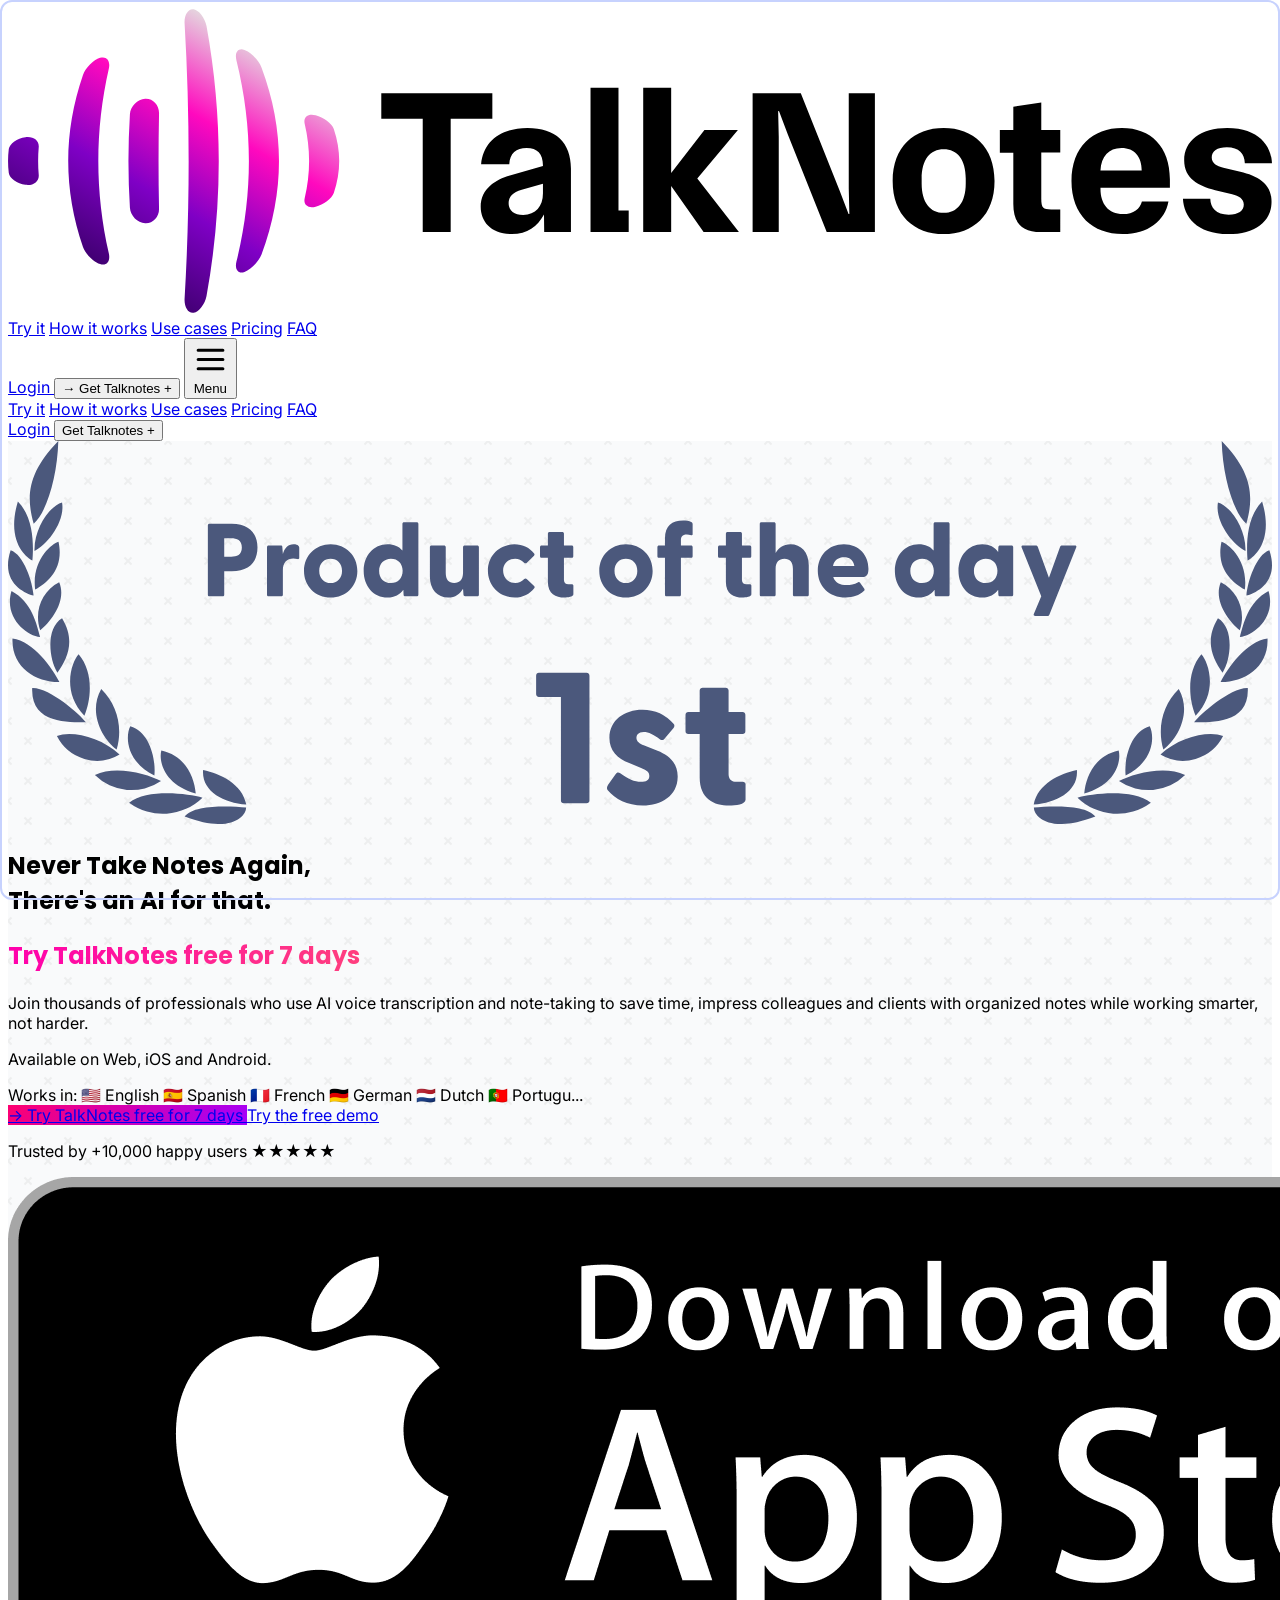
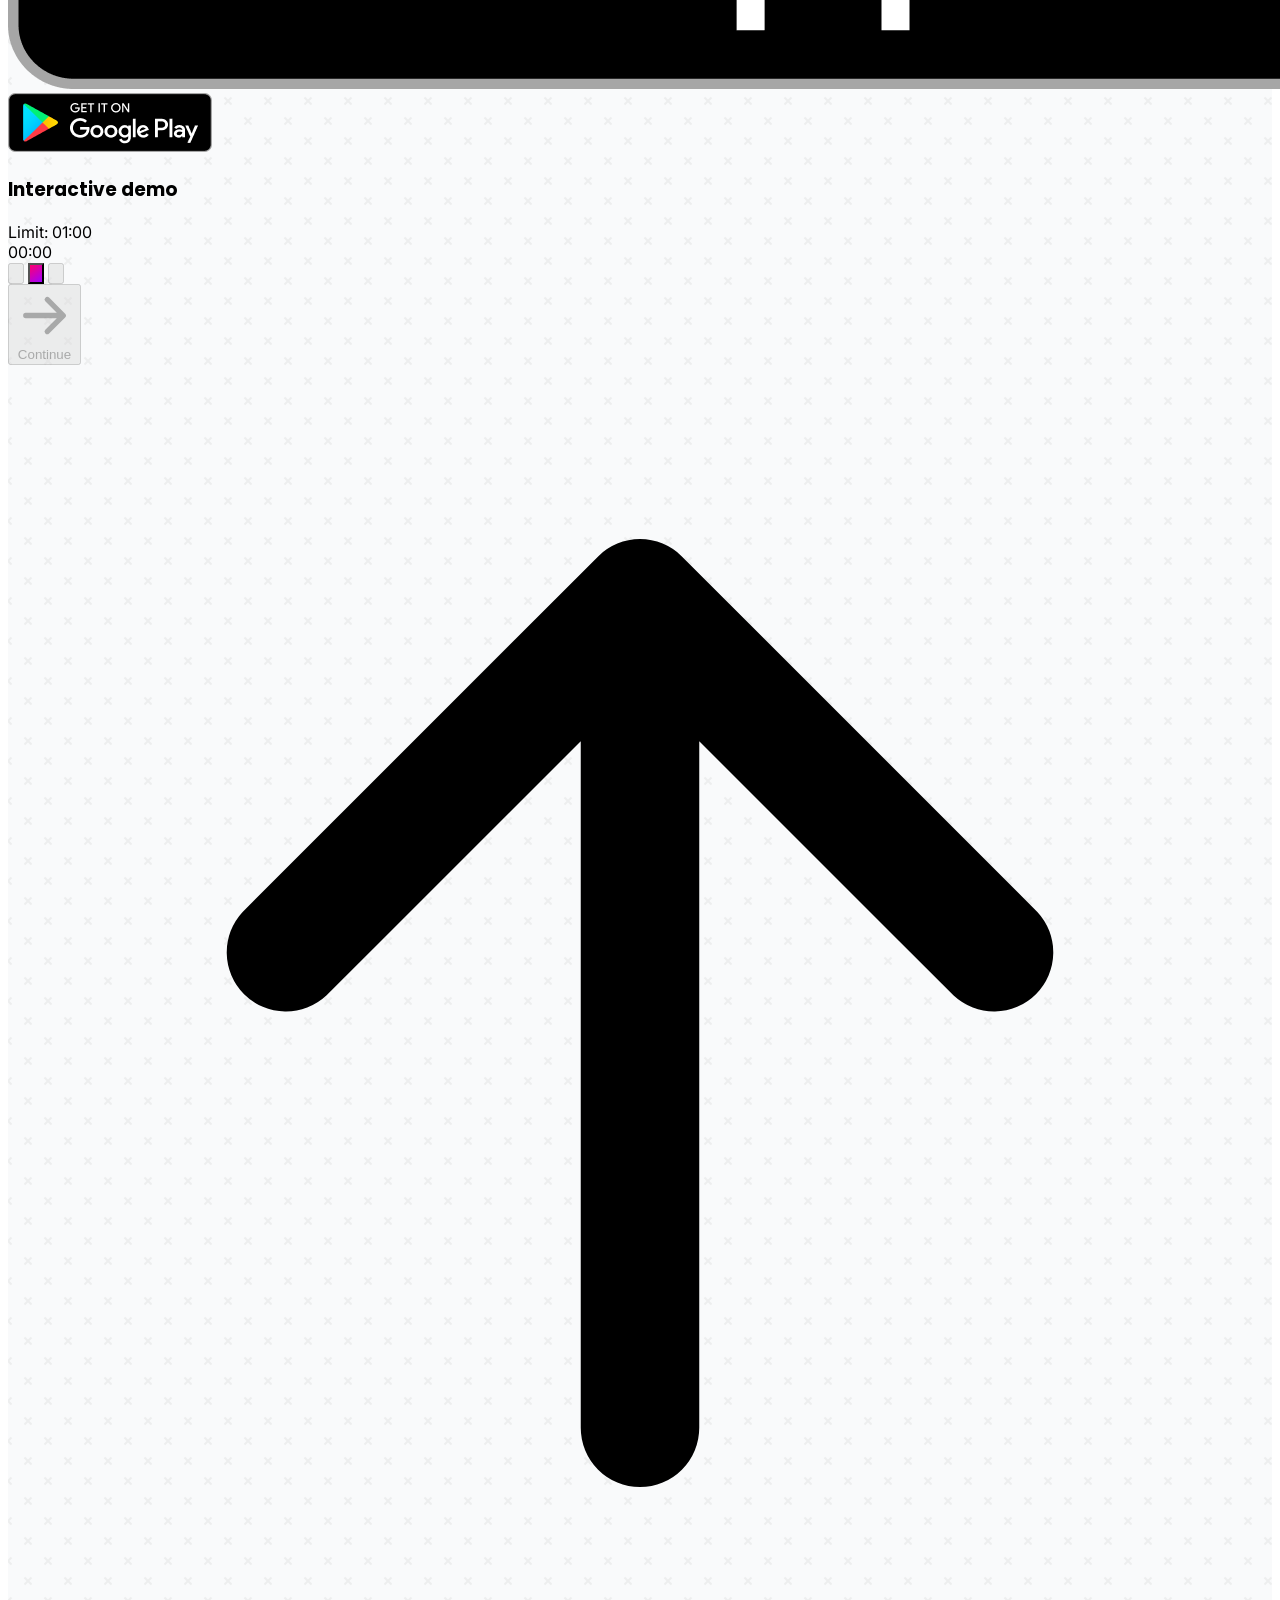
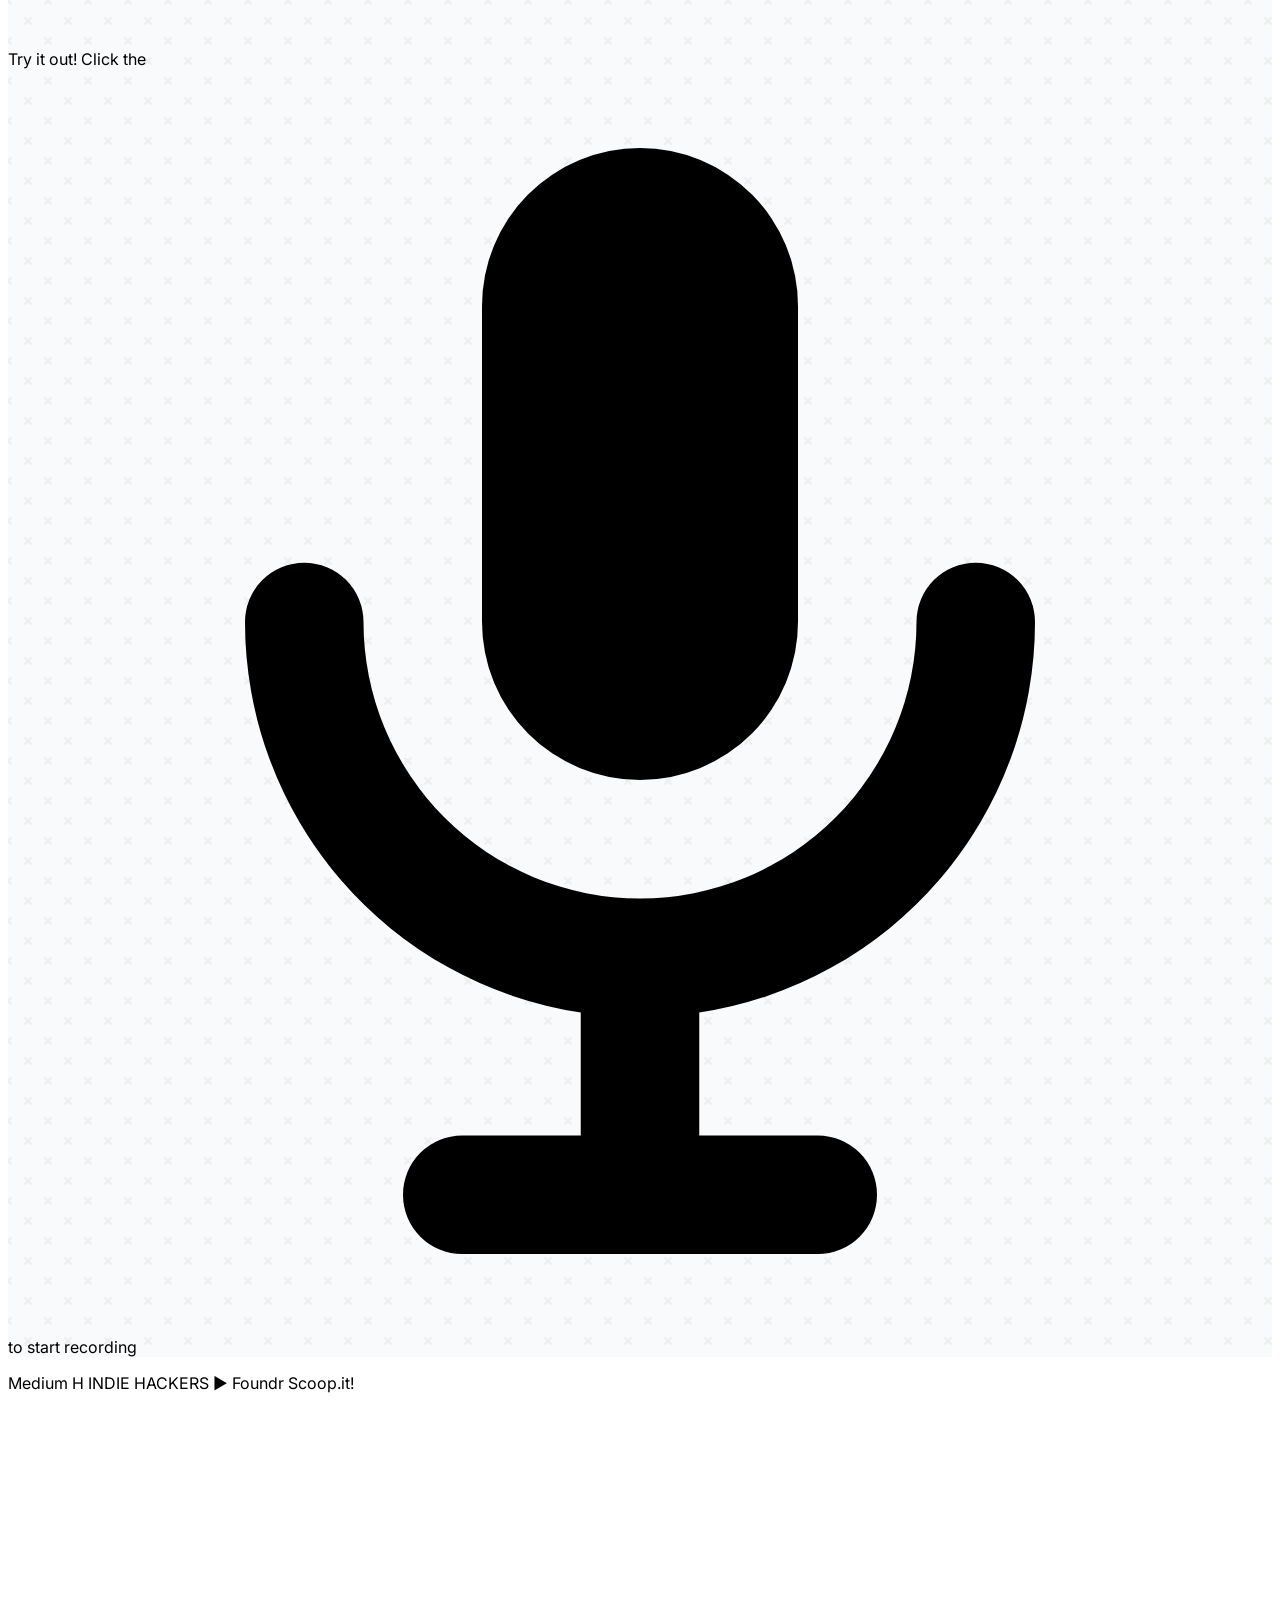
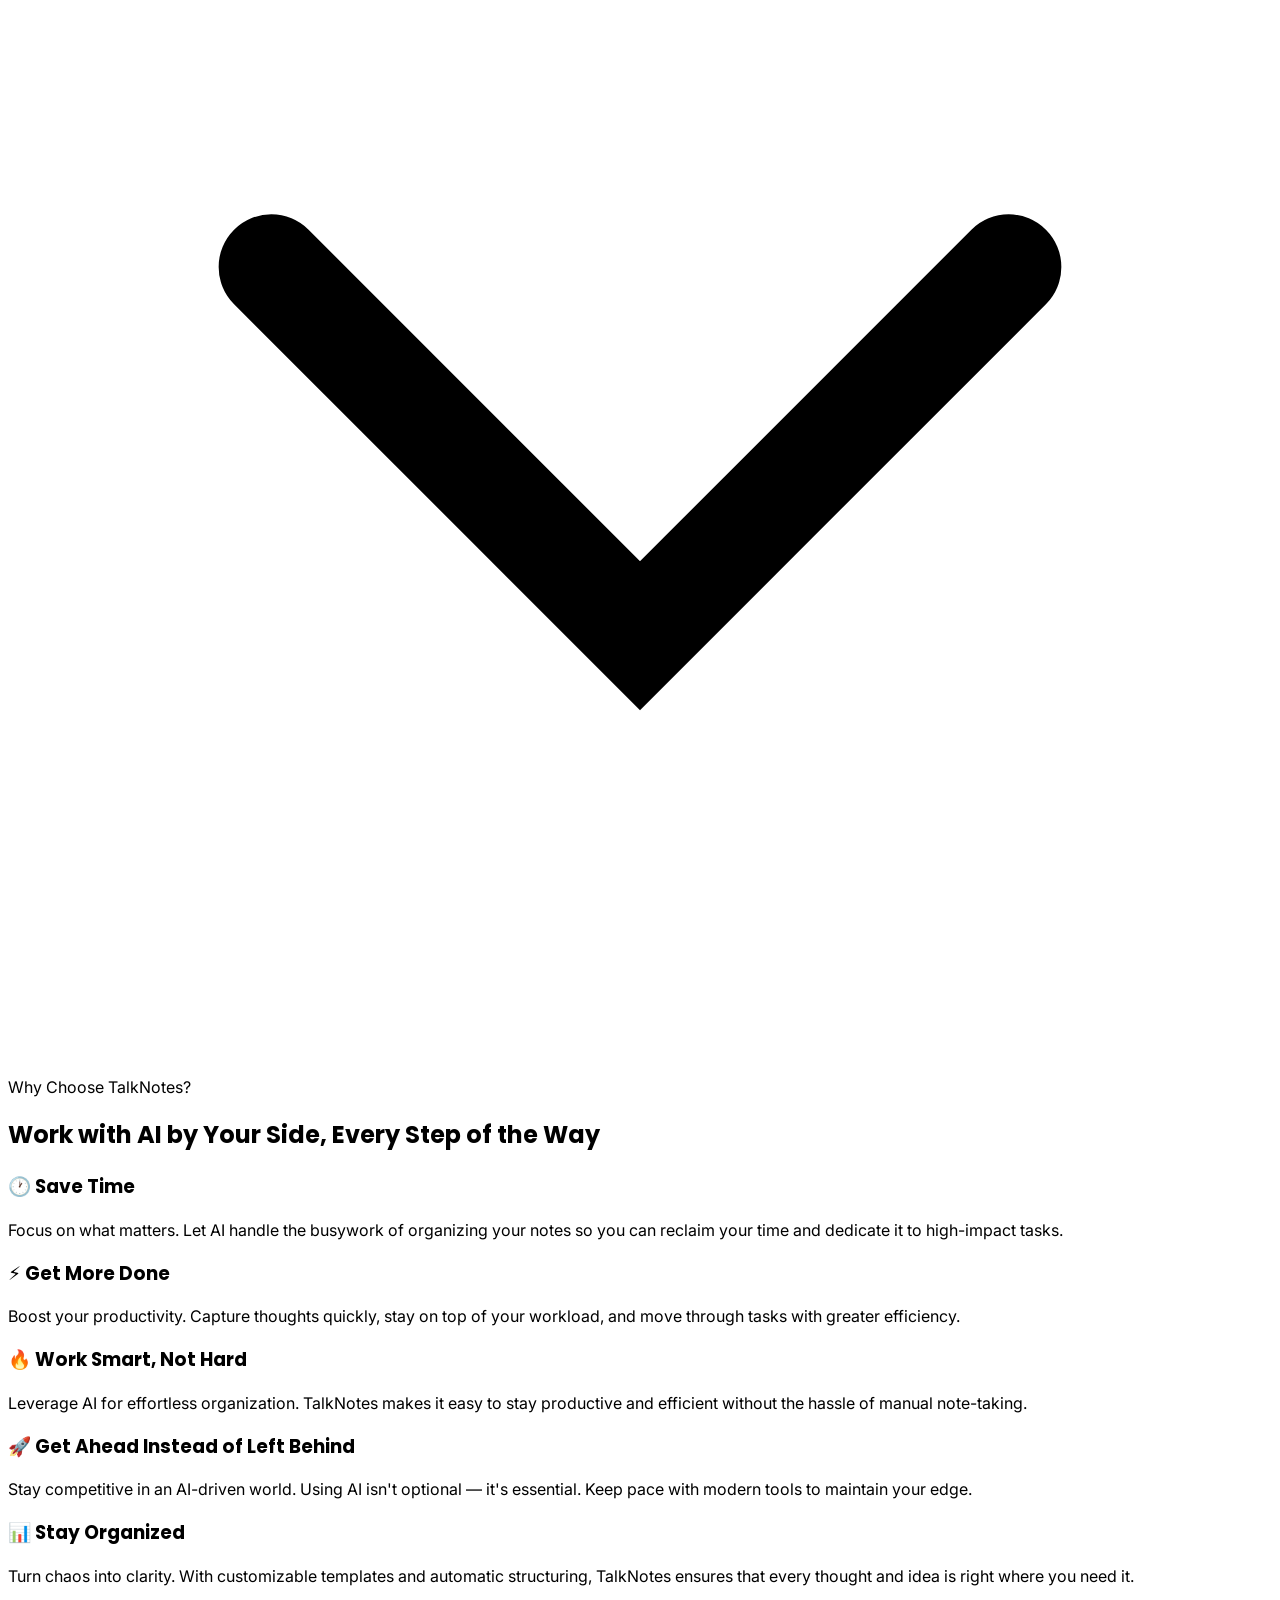
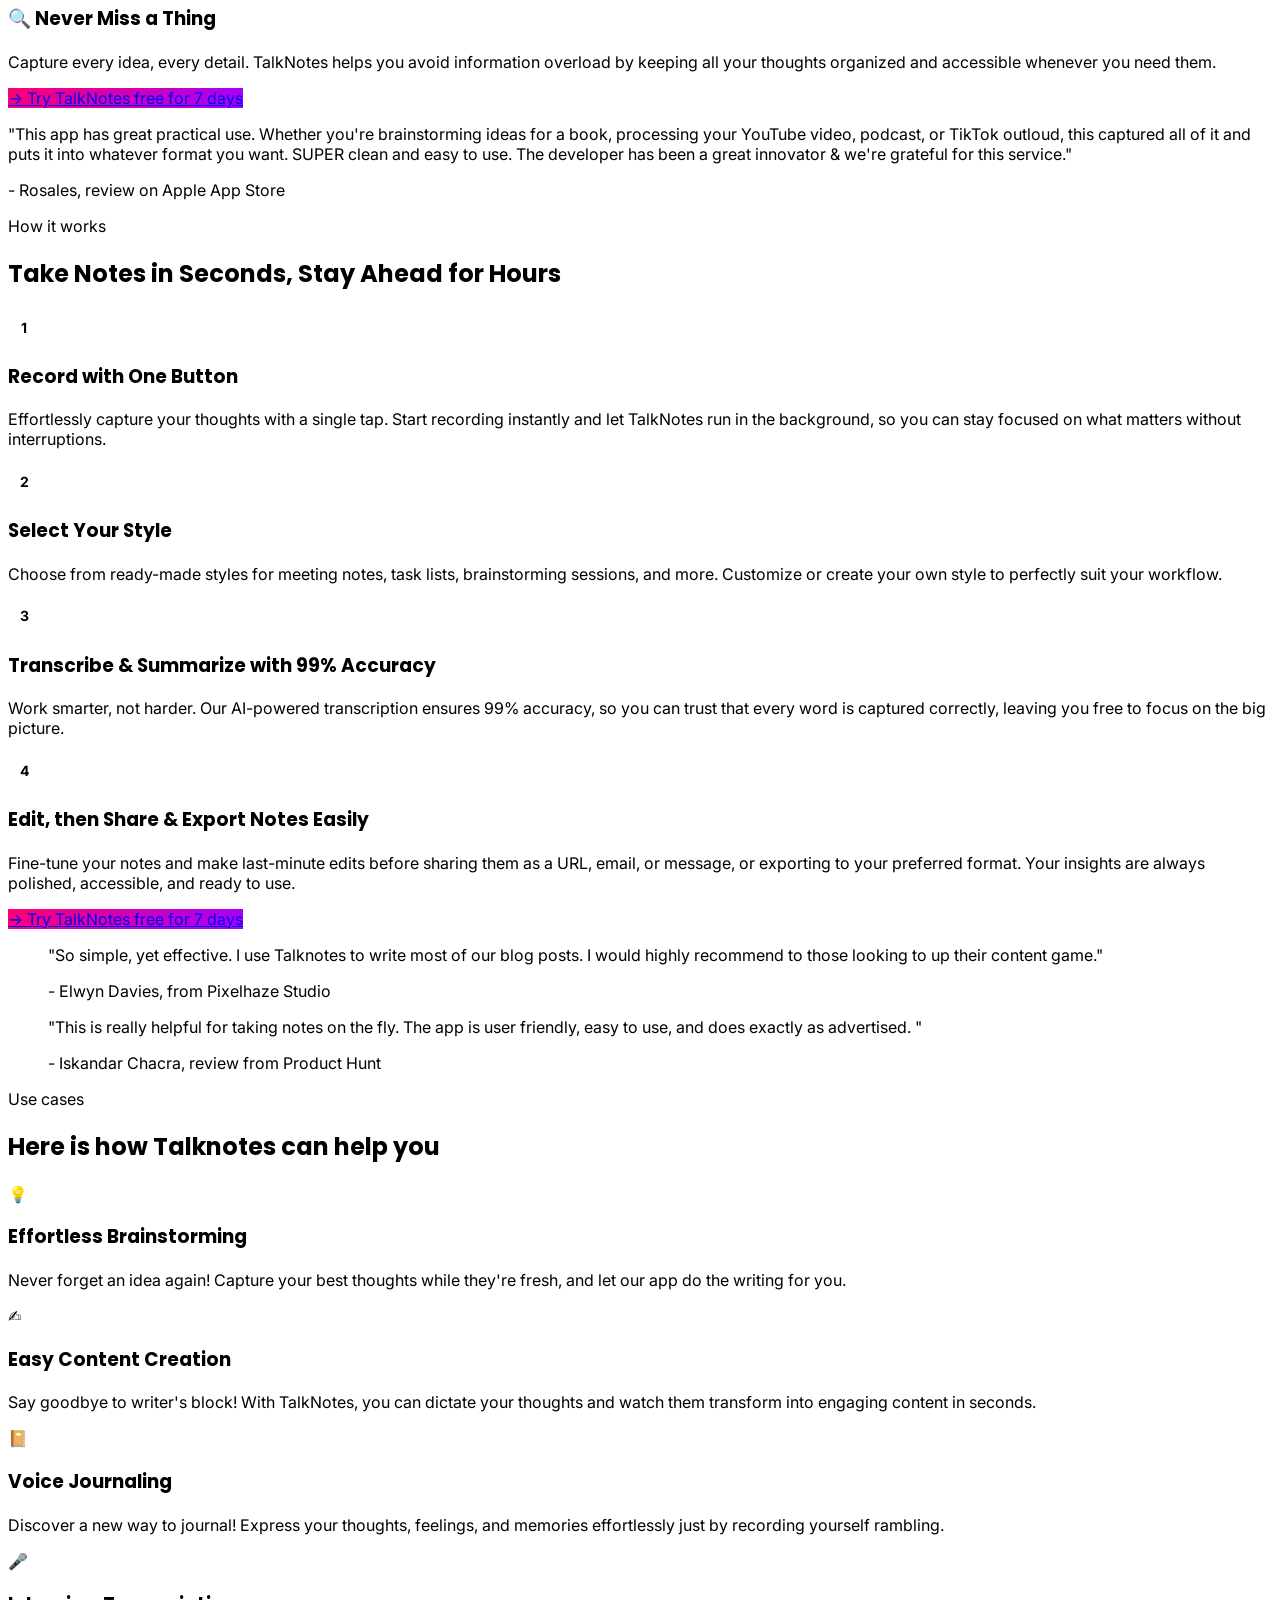
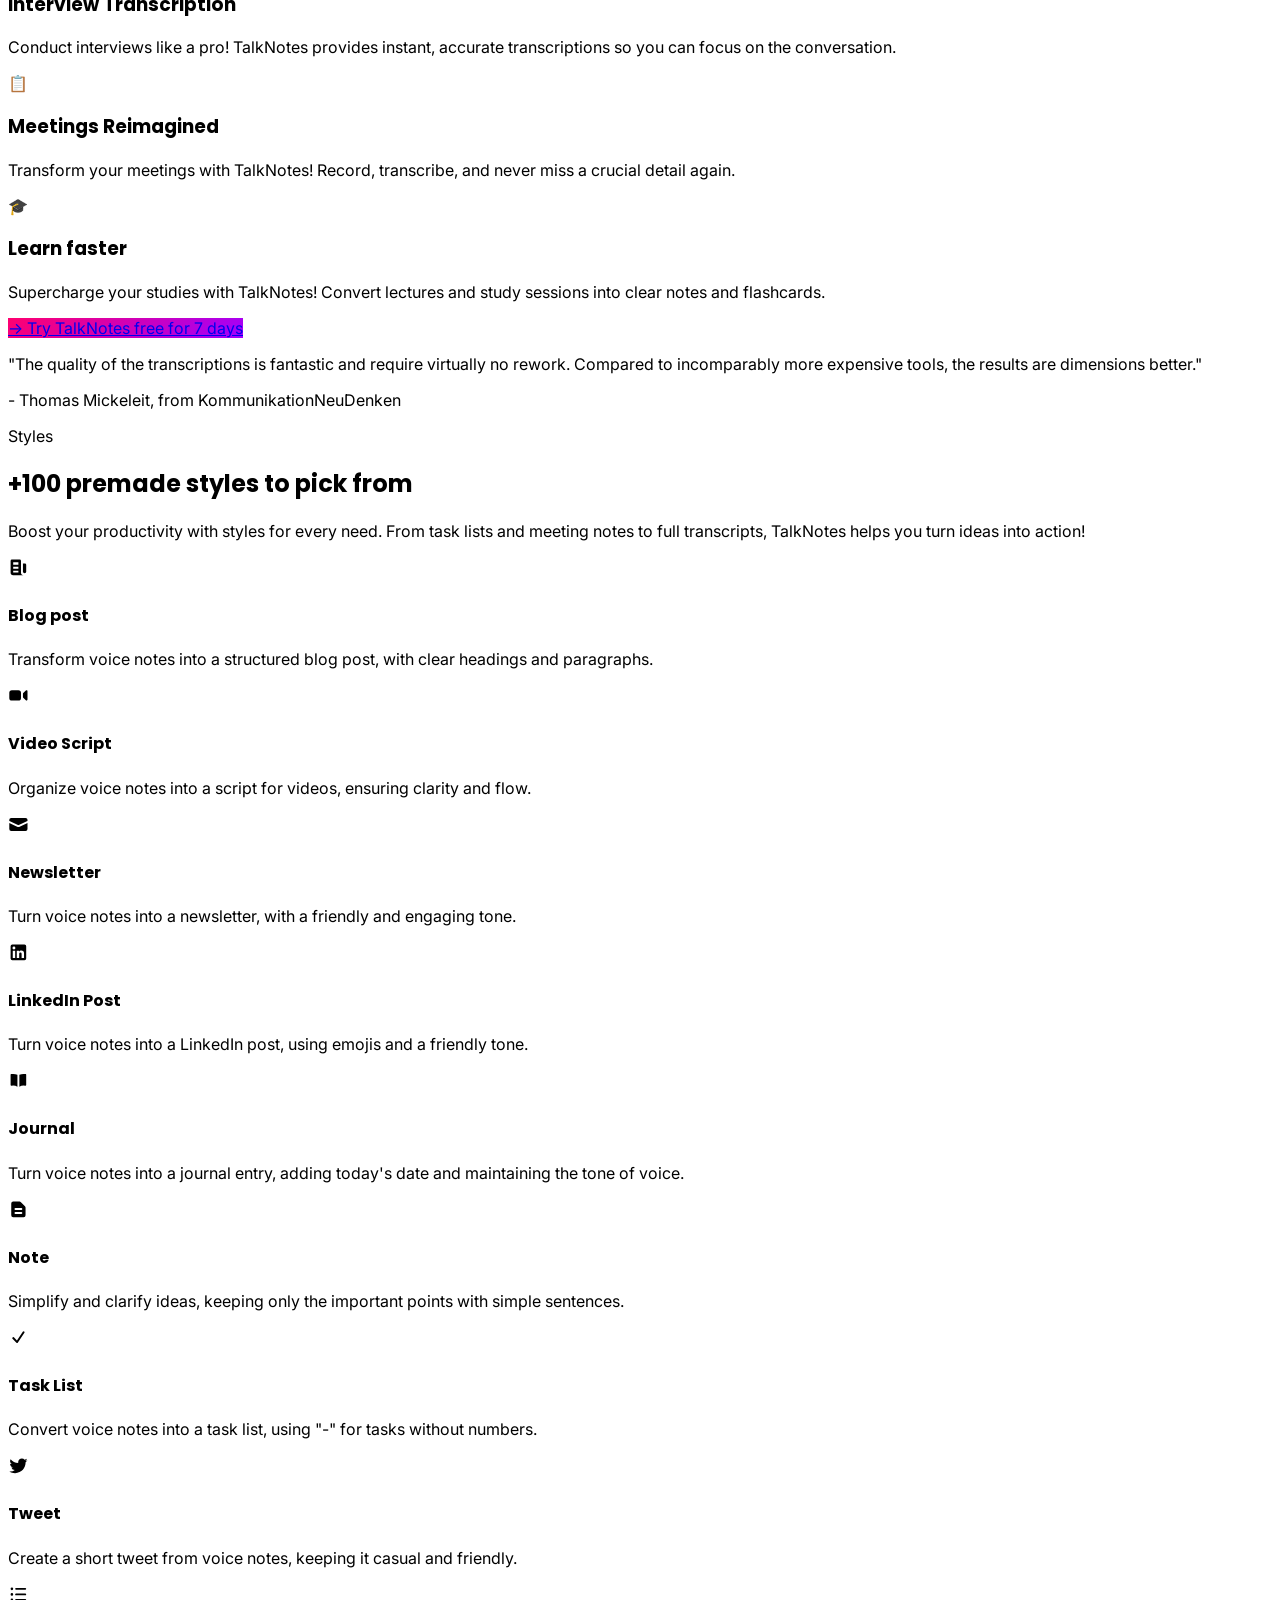
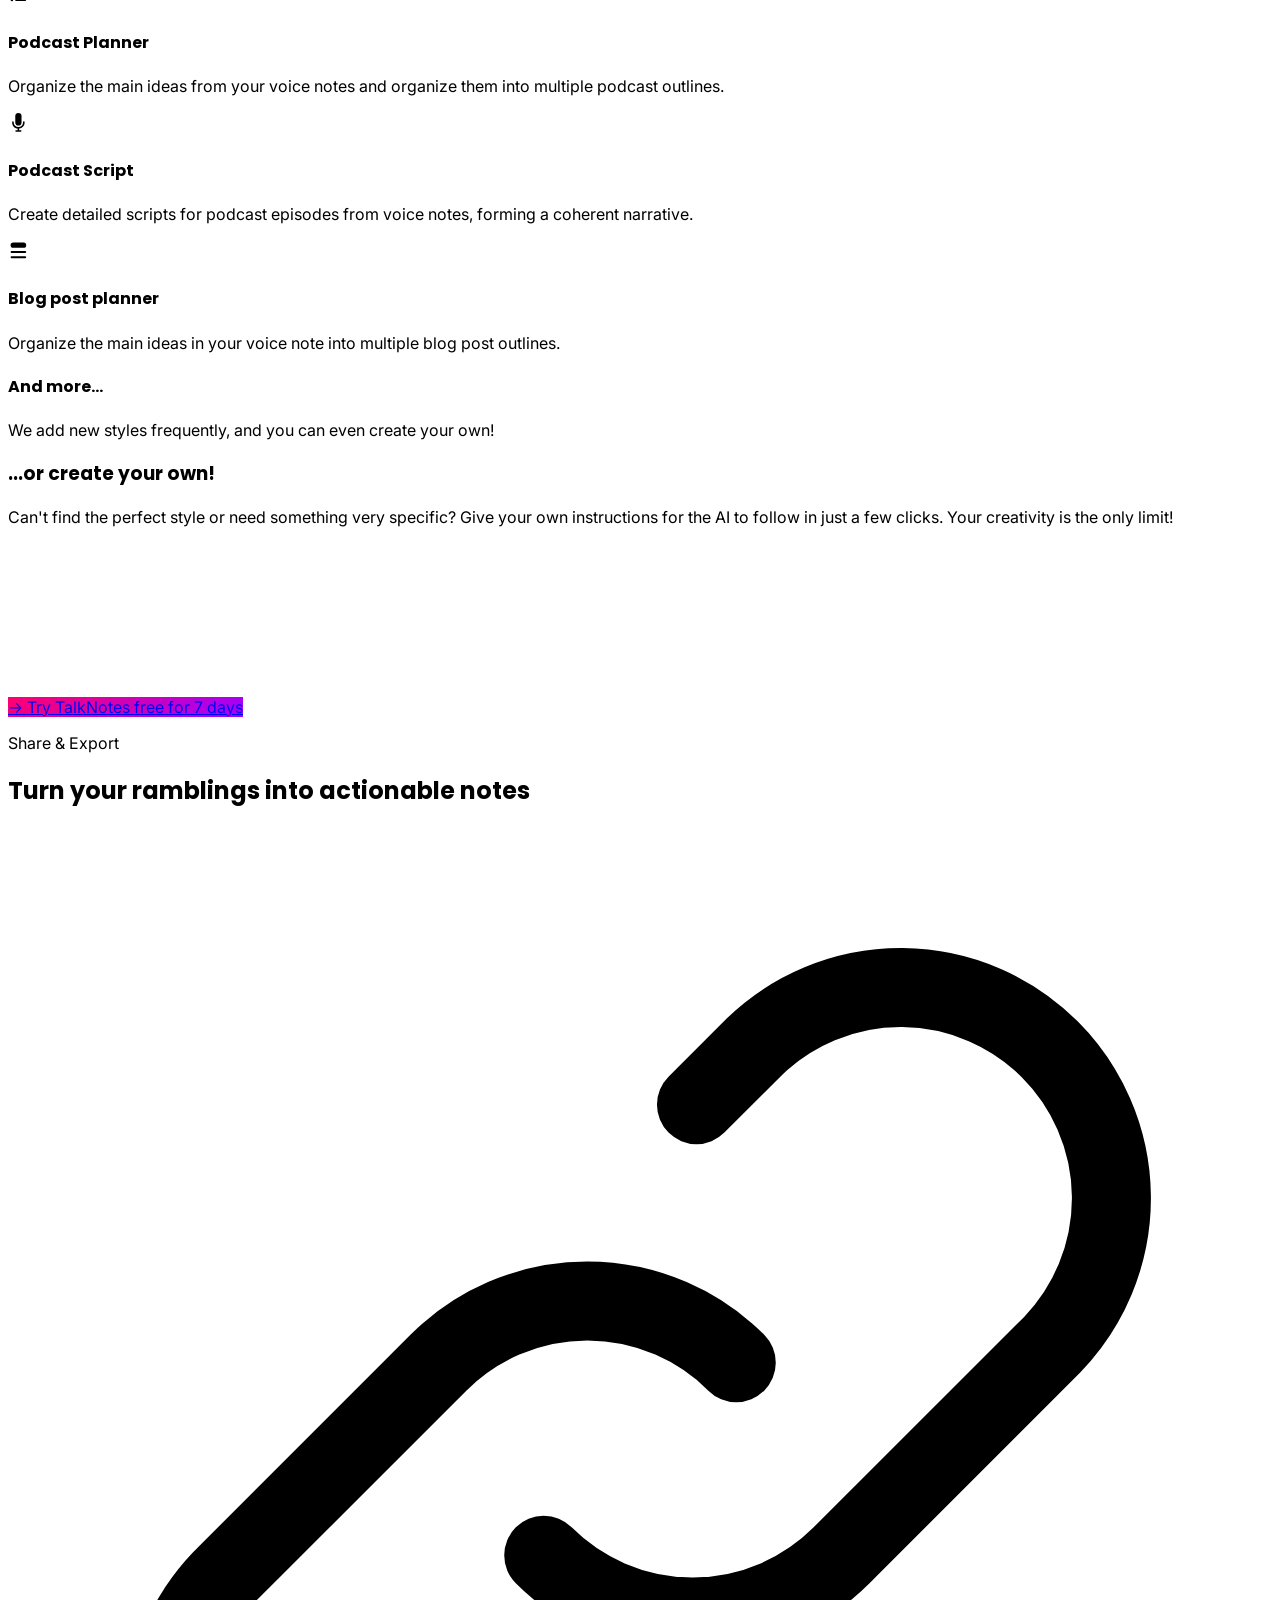
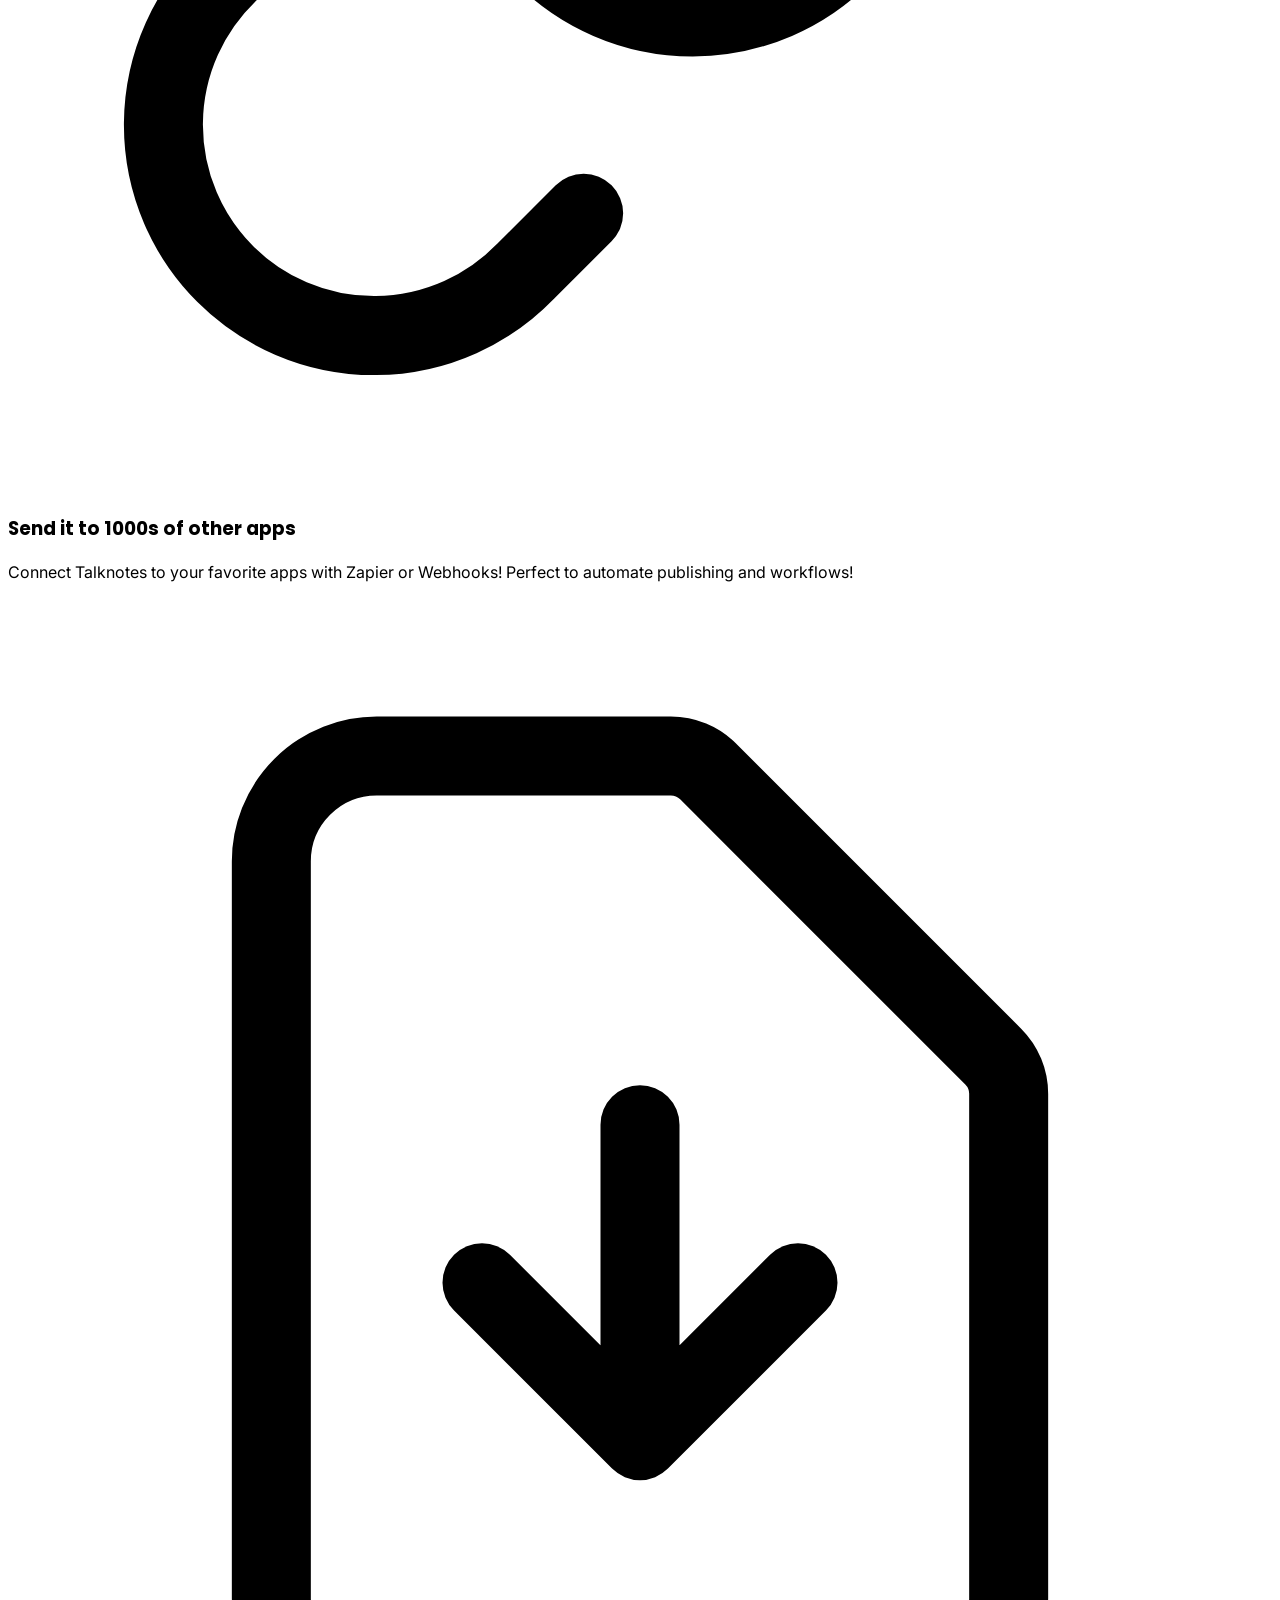
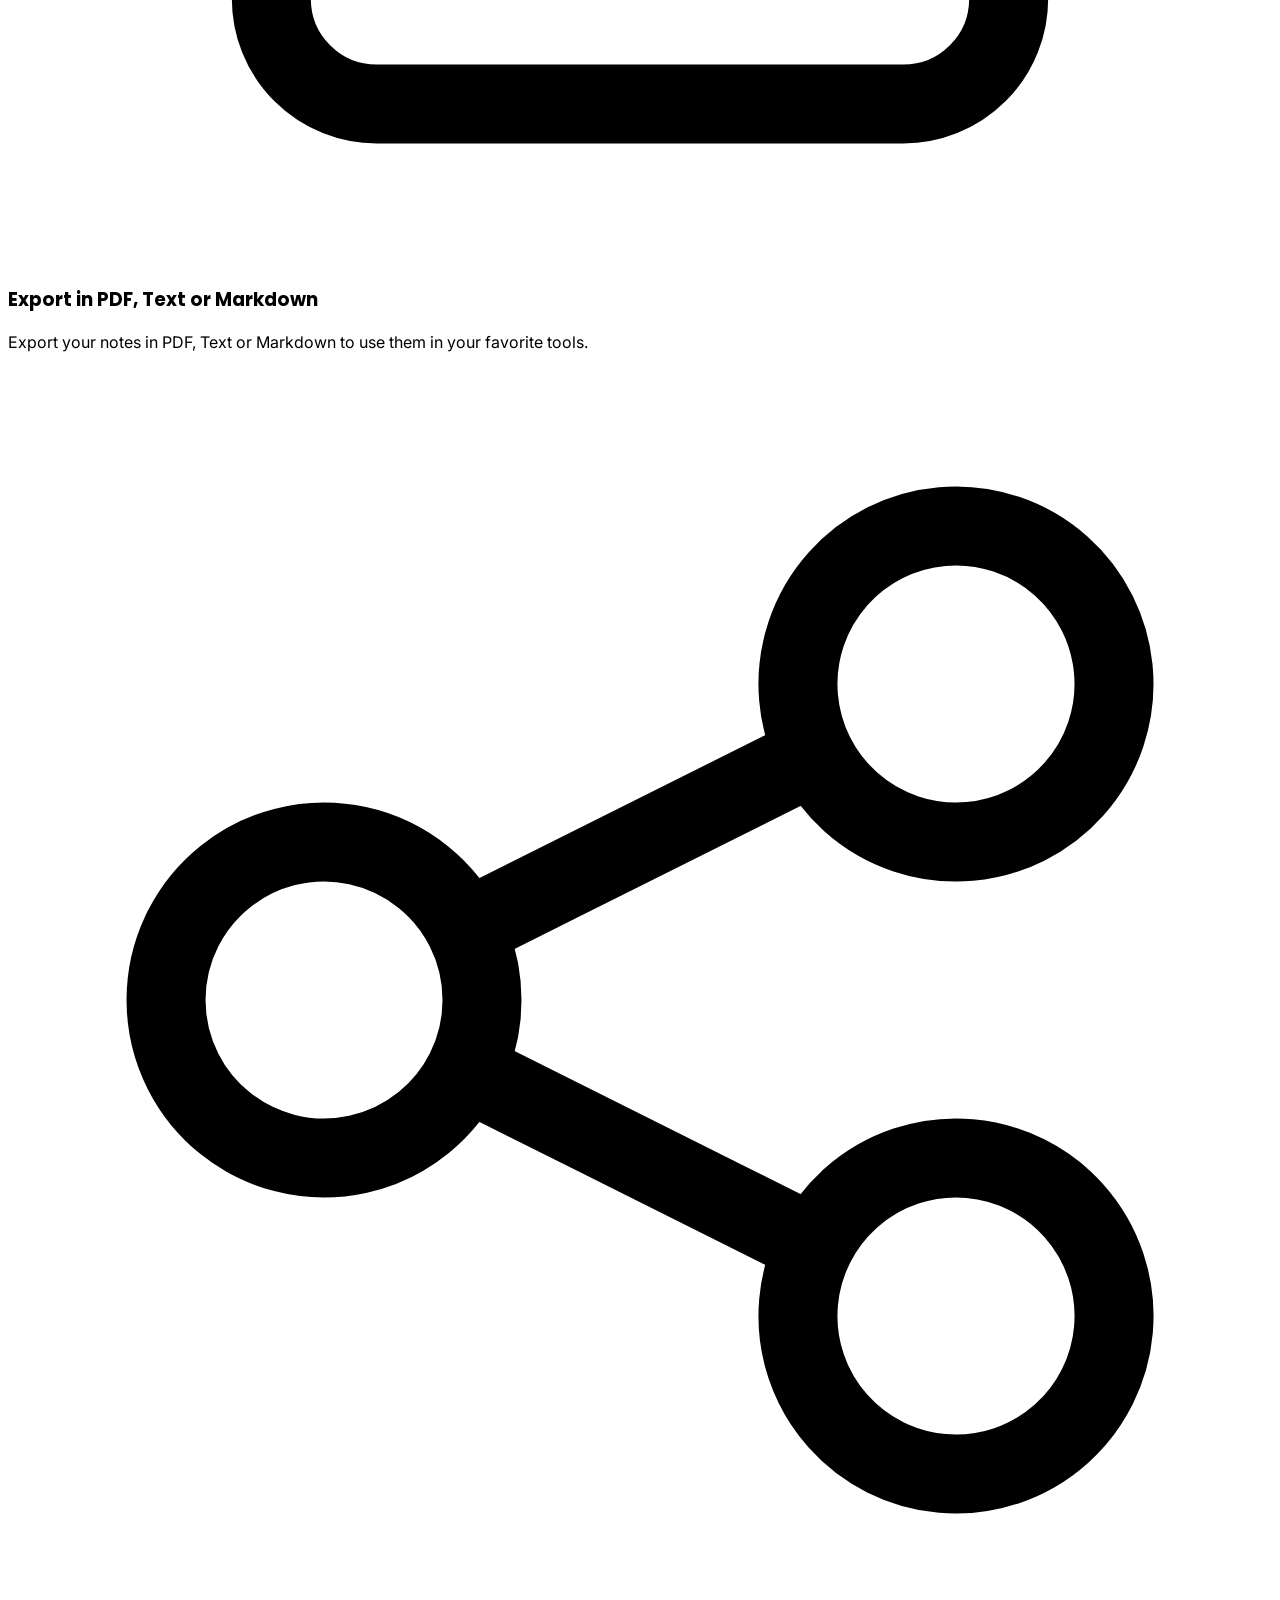
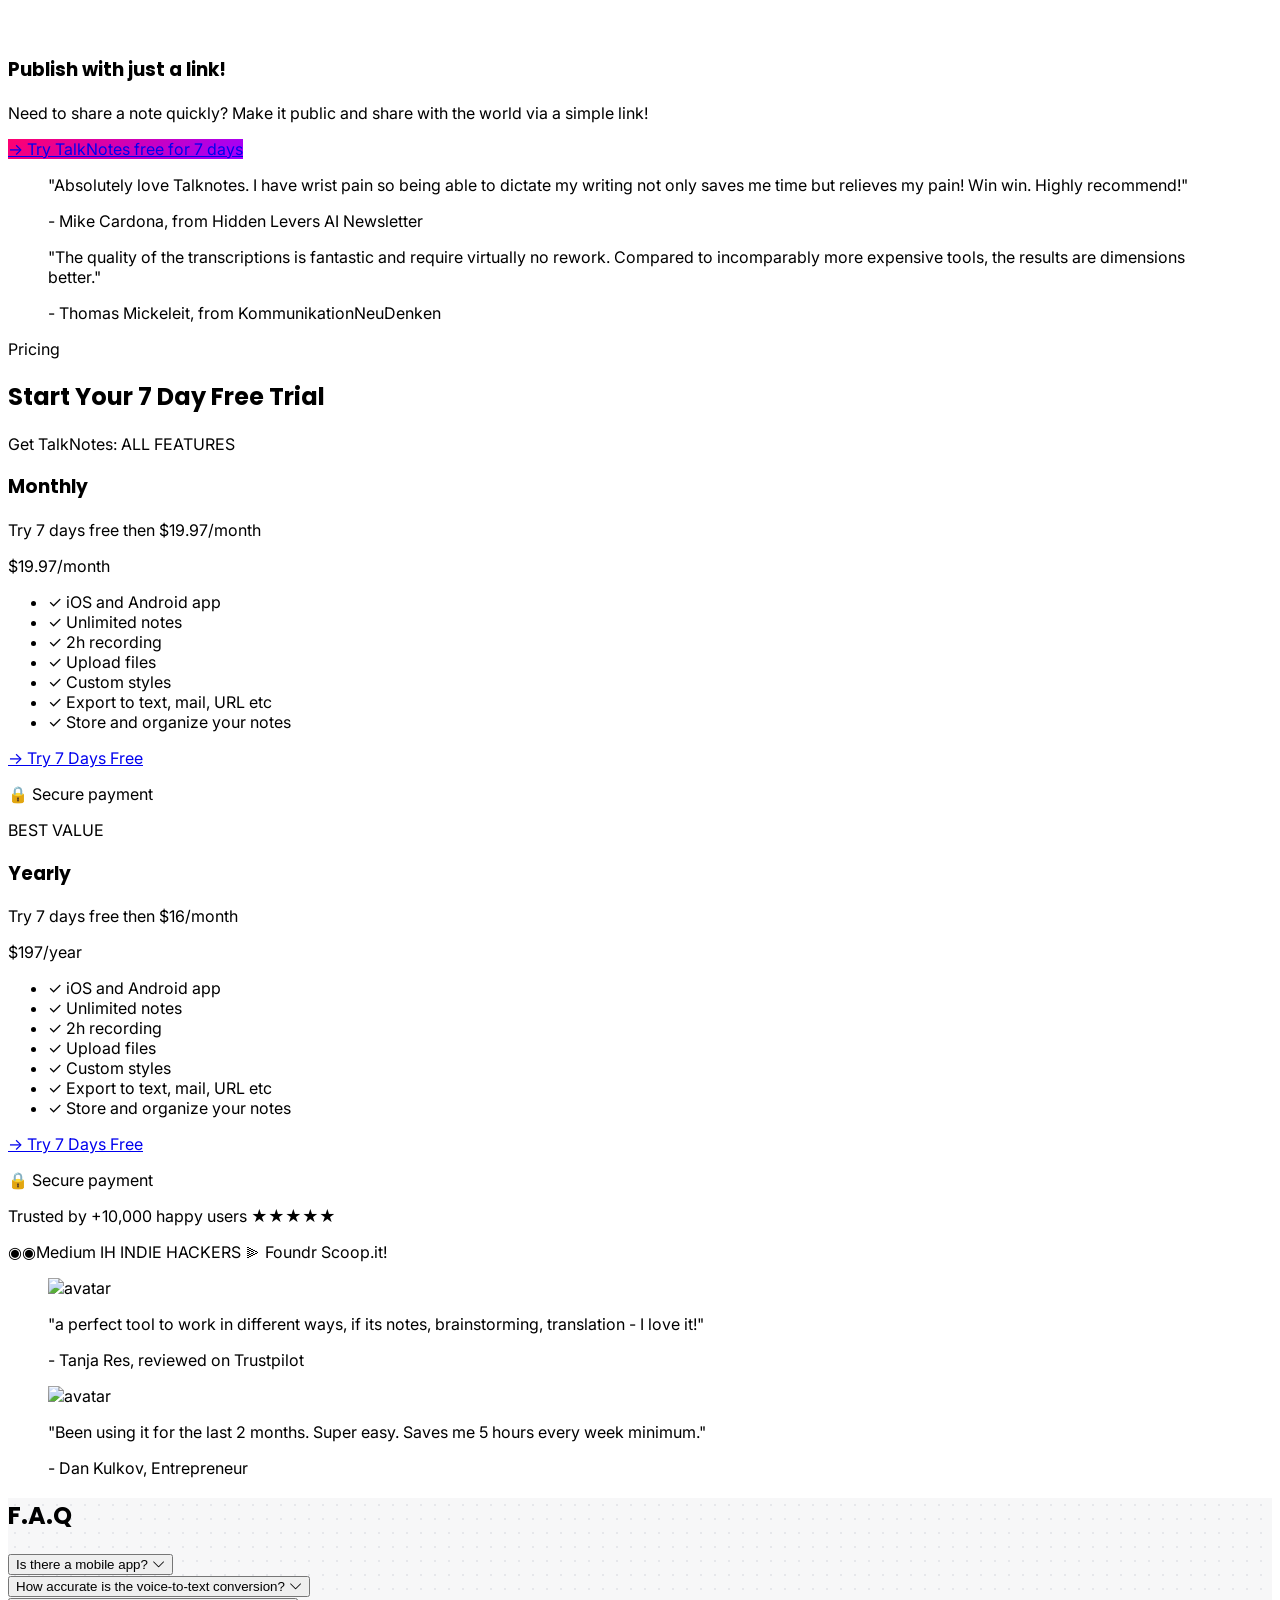
==== commit 2bd46701: "Merge branch 'main' of https://github.com/ENFANTSDUPAYS/poc-integration-espargeliere-theo-enzo into " ====
--- a/index.html
+++ b/index.html
@@ -3,8 +3,10 @@
 <head>
   <meta charset="UTF-8">
   <meta name="viewport" content="width=device-width, initial-scale=1.0">
+  <link rel="icon" type="image/png" href="./images/icon.png" />
   <title>TalkNotes - The #1 AI voice note app</title>
   <script src="https://cdn.tailwindcss.com"></script>
+  <script src="js/script.js"></script>
   <script>
     tailwind.config = {
       theme: {
@@ -36,40 +38,64 @@
   <!-- ========== NAVBAR ========== -->
   <nav class="sticky top-0 z-50 bg-white/90 backdrop-blur-md border-b border-gray-100">
     <div class="max-w-7xl mx-auto px-4 sm:px-6 lg:px-8">
-      <div class="flex items-center justify-between h-16">
-        <a href="#" class="flex items-center gap-1.5">
-          <svg class="w-7 h-7 text-primary" viewBox="0 0 24 24" fill="none" stroke="currentColor" stroke-width="2.5">
-            <path class="fill-black" d="M12 2v20M8 6v12M4 10v4M16 6v12M20 10v4" stroke-linecap="round"/>
-          </svg>
-          <span class="text-xl font-extrabold text-gray-900">TalkNotes</span>
+      <div class="flex items-center justify-between h-[72px]">
+        
+        <!-- Logo -->
+        <a href="#" class="flex items-center">
+          <img src="images/logo.svg" alt="TalkNotes" class="h-8" />
         </a>
-        <div class="hidden md:flex items-center gap-8 text-base font-medium text-gray-500">
+
+        <!-- Liens de navigation (Desktop) -->
+        <div class="hidden md:flex items-center gap-8 text-[15px] font-medium text-gray-500">
           <a href="#try-it" class="hover:text-primary transition">Try it</a>
           <a href="#how-it-works" class="hover:text-primary transition">How it works</a>
           <a href="#use-cases" class="hover:text-primary transition">Use cases</a>
           <a href="#pricing" class="hover:text-primary transition">Pricing</a>
           <a href="#faq" class="hover:text-primary transition">FAQ</a>
         </div>
+
+        <!-- Boutons d'action -->
         <div class="flex items-center gap-4">
-          <a href="#" class="hidden sm:inline-block text-sm font-bold bg-indigo-50 text-indigo-600 px-4 py-2 rounded-[6px] hover:bg-indigo-100 transition">Login</a>
-          <a href="#" class="bg-dark text-white text-sm font-bold px-5 py-2.5 rounded-[6px] bg-indigo-600 flex items-center gap-1.5">
+          <!-- Login (Desktop uniquement) -->
+          <a href="login.html" class="hidden md:inline-flex items-center justify-center text-sm font-bold bg-indigo-50 text-indigo-600 px-5 py-2.5 rounded-md hover:bg-indigo-100 transition">
+            Login
+          </a>
+          
+          <!-- Get Talknotes + (Desktop uniquement) -->
+          <button class="open-popup-btn hidden md:inline-flex items-center justify-center gap-1.5 bg-indigo-600 text-white text-sm font-bold px-5 py-2.5 rounded-md hover:bg-indigo-700 transition">
             &rarr; Get Talknotes +
-          </a>
-          <button id="mobile-menu-btn" class="md:hidden p-2 text-gray-600 hover:text-primary">
-            <svg class="w-6 h-6" fill="none" stroke="currentColor" stroke-width="2" viewBox="0 0 24 24">
-              <path class="fill-black" stroke-linecap="round" d="M4 6h16M4 12h16M4 18h16"/>
+          </button>
+
+          <!-- Bouton Menu (Mobile uniquement) -->
+          <button id="mobile-menu-btn" class="md:hidden flex items-center gap-2 px-3 py-2 border border-gray-200 rounded-md text-gray-700 hover:bg-gray-50 transition font-medium text-sm">
+            <svg class="w-5 h-5" fill="none" stroke="currentColor" stroke-width="2" viewBox="0 0 24 24">
+              <path stroke-linecap="round" stroke-linejoin="round" d="M4 6h16M4 12h16M4 18h16"/>
             </svg>
-          </button>
-        </div>
-      </div>
-    </div>
-    <div id="mobile-menu" class="hidden md:hidden border-t border-gray-100 bg-white px-4 pb-4 pt-2 space-y-2">
-      <a href="#try-it" class="block py-2 text-sm font-medium text-gray-600 hover:text-primary">Try it</a>
-      <a href="#how-it-works" class="block py-2 text-sm font-medium text-gray-600 hover:text-primary">How it works</a>
-      <a href="#use-cases" class="block py-2 text-sm font-medium text-gray-600 hover:text-primary">Use cases</a>
-      <a href="#pricing" class="block py-2 text-sm font-medium text-gray-600 hover:text-primary">Pricing</a>
-      <a href="#faq" class="block py-2 text-sm font-medium text-gray-600 hover:text-primary">FAQ</a>
-      <a href="#" class="block py-2 text-sm font-bold">Login</a>
+            Menu
+          </button>
+        </div>
+
+      </div>
+    </div>
+
+    <!-- Menu déroulant (Mobile) -->
+    <div id="mobile-menu" class="hidden md:hidden absolute left-0 w-full border-b border-gray-100 bg-white px-4 pb-6 pt-2 shadow-lg">
+      <div class="space-y-1">
+        <a href="#try-it" class="block py-3 text-[15px] font-medium text-gray-600 hover:text-primary">Try it</a>
+        <a href="#how-it-works" class="block py-3 text-[15px] font-medium text-gray-600 hover:text-primary">How it works</a>
+        <a href="#use-cases" class="block py-3 text-[15px] font-medium text-gray-600 hover:text-primary">Use cases</a>
+        <a href="#pricing" class="block py-3 text-[15px] font-medium text-gray-600 hover:text-primary">Pricing</a>
+        <a href="#faq" class="block py-3 text-[15px] font-medium text-gray-600 hover:text-primary">FAQ</a>
+      </div>
+      
+      <div class="mt-4 pt-4 border-t border-gray-100 flex flex-col gap-3">
+        <a href="login.html" class="flex items-center justify-center text-[15px] font-bold bg-indigo-50 text-indigo-600 px-5 py-3 rounded-md hover:bg-indigo-100 transition">
+          Login
+        </a>
+        <button class="open-popup-btn w-full bg-indigo-600 text-white text-[15px] font-bold px-5 py-3 rounded-md hover:bg-indigo-700 transition">
+          Get Talknotes +
+        </button>
+      </div>
     </div>
   </nav>
 
@@ -107,7 +133,7 @@
           </div>
 
           <div class="flex flex-col sm:flex-row items-start sm:items-center gap-3 mb-4">
-            <a href="#" class="gradient-cta inline-flex items-center gap-2 text-white font-bold px-8 py-4 rounded-[6px] text-base hover:opacity-90 transition shadow-lg shadow-purple-300/30">
+            <a href="#pricing" class="gradient-cta inline-flex items-center gap-2 text-white font-bold px-8 py-4 rounded-[6px] text-base hover:opacity-90 transition shadow-lg shadow-purple-300/30">
               &rarr; Try TalkNotes free for 7 days
             </a>
             <a href="#try-it" class="text-sm font-medium bg-indigo-50 text-indigo-600 px-4 py-2 rounded-[6px] hover:bg-indigo-100 transition">Try the free demo</a>
@@ -242,7 +268,7 @@
       </div>
 
       <div class="text-center mt-12">
-        <a href="#" class="gradient-cta inline-flex items-center gap-2 text-white font-bold px-8 py-4 rounded-full hover:opacity-90 transition shadow-lg shadow-purple-300/30">
+        <a href="#pricing" class="gradient-cta inline-flex items-center gap-2 text-white font-bold px-8 py-4 rounded-full hover:opacity-90 transition shadow-lg shadow-purple-300/30">
           &rarr; Try TalkNotes free for 7 days
         </a>
       </div>
@@ -301,7 +327,7 @@
       </div>
 
       <div class="text-center mt-14">
-        <a href="#" class="gradient-cta inline-flex items-center gap-2 text-white font-bold px-8 py-4 rounded-full hover:opacity-90 transition shadow-lg shadow-purple-300/30">
+        <a href="#pricing" class="gradient-cta inline-flex items-center gap-2 text-white font-bold px-8 py-4 rounded-full hover:opacity-90 transition shadow-lg shadow-purple-300/30">
           &rarr; Try TalkNotes free for 7 days
         </a>
       </div>
@@ -364,7 +390,7 @@
       </div>
 
       <div class="text-center mt-12">
-        <a href="#" class="gradient-cta inline-flex items-center gap-2 text-white font-bold px-8 py-4 rounded-full hover:opacity-90 transition shadow-lg shadow-purple-300/30">
+        <a href="#pricing" class="gradient-cta inline-flex items-center gap-2 text-white font-bold px-8 py-4 rounded-full hover:opacity-90 transition shadow-lg shadow-purple-300/30">
           &rarr; Try TalkNotes free for 7 days
         </a>
       </div>
@@ -522,7 +548,7 @@
       </div>
 
       <div class="text-center mt-12">
-        <a href="#" class="gradient-cta inline-flex items-center gap-2 text-white font-bold px-8 py-4 rounded-full hover:opacity-90 transition shadow-lg shadow-purple-300/30">
+        <a href="#pricing" class="gradient-cta inline-flex items-center gap-2 text-white font-bold px-8 py-4 rounded-full hover:opacity-90 transition shadow-lg shadow-purple-300/30">
           &rarr; Try TalkNotes free for 7 days
         </a>
       </div>
@@ -546,20 +572,20 @@
   <!-- ========== PRICING ========== -->
   <section id="pricing" class="py-20 bg-[#f0f2fa]">
     <div class="max-w-4xl mx-auto px-4 sm:px-6">
-      <p class="text-center text-[#9ca3af] text-[30px] font-medium">Pricing</p>
-      <h2 class="font-heading text-center text-[#374151] text-[48px] font-semibold mt-2">
+      <p class="text-center text-[#9ca3af] text-[14px] sm:text-[18px] font-medium">Pricing</p>
+      <h2 class="font-heading text-center text-[#374151] text-[22px] sm:text-[32px] font-semibold mt-2">
         Start Your 7 Day Free Trial
       </h2>
-      <p class="text-center text-[#6b7280] text-[19px] mt-4">
+      <p class="text-center text-[#6b7280] text-[12px] sm:text-[14px] mt-4">
         Get TalkNotes: <span class="text-[#4db86a] font-semibold">ALL FEATURES</span>
       </p>
 
       <div class="mt-10 grid md:grid-cols-2 gap-6">
-        <div class="bg-white rounded-xl border border-[#e5e7eb] shadow-sm p-6">
-          <h3 class="font-heading text-[36px] font-semibold text-[#111827]">Monthly</h3>
-          <p class="text-[16px] text-[#9ca3af] mt-1">Try 7 days free then $19.97/month</p>
-          <p class="mt-5 text-[56px] font-bold text-black leading-none">$19.97<span class="text-[22px] text-[#9ca3af] font-semibold">/month</span></p>
-          <ul class="mt-6 space-y-2.5 text-[22px] text-[#374151]">
+        <div class="bg-white rounded-xl border border-[#e5e7eb] shadow-sm p-8">
+          <h3 class="font-heading text-[18px] sm:text-[22px] font-semibold text-[#111827]">Monthly</h3>
+          <p class="text-[12px] sm:text-[13px] text-[#9ca3af] mt-1">Try 7 days free then $19.97/month</p>
+          <p class="mt-5 text-[26px] sm:text-[38px] font-bold text-black leading-none">$19.97<span class="text-[12px] sm:text-[16px] text-[#9ca3af] font-semibold">/month</span></p>
+          <ul class="mt-6 space-y-2.5 text-[12px] sm:text-[14px] text-black">
             <li class="flex items-center gap-2"><span class="text-[#40c463]">✓</span> iOS and Android app</li>
             <li class="flex items-center gap-2"><span class="text-[#40c463]">✓</span> Unlimited notes</li>
             <li class="flex items-center gap-2"><span class="text-[#40c463]">✓</span> 2h recording</li>
@@ -568,18 +594,18 @@
             <li class="flex items-center gap-2"><span class="text-[#40c463]">✓</span> Export to text, mail, URL etc</li>
             <li class="flex items-center gap-2"><span class="text-[#40c463]">✓</span> Store and organize your notes</li>
           </ul>
-          <a href="#" class="mt-6 flex items-center justify-center gap-2 rounded-md bg-gradient-to-r from-[#ff2f96] to-[#8d3dff] text-white text-[27px] font-semibold py-3">
+          <a href="#" class="mt-6 flex items-center justify-center gap-2 rounded-md bg-gradient-to-r from-[#ff2f96] to-[#8d3dff] text-white text-[14px] sm:text-[20px] font-semibold py-3">
             <span aria-hidden="true">→</span> Try 7 Days Free
           </a>
-          <p class="text-center text-[14px] text-[#9ca3af] mt-2">🔒 Secure payment</p>
-        </div>
-
-        <div class="bg-white rounded-xl border-2 border-[#5b5ce6] shadow-sm p-6 relative">
-          <div class="absolute -top-3 left-1/2 -translate-x-1/2 rounded-full bg-[#4f46e5] px-4 py-1 text-[13px] font-semibold text-white">BEST VALUE</div>
-          <h3 class="font-heading text-[36px] font-semibold text-[#111827]">Yearly</h3>
-          <p class="text-[16px] text-[#9ca3af] mt-1">Try 7 days free then $16/month</p>
-          <p class="mt-5 text-[56px] font-bold text-black leading-none">$197<span class="text-[22px] text-[#9ca3af] font-semibold">/year</span></p>
-          <ul class="mt-6 space-y-2.5 text-[22px] text-[#374151]">
+          <p class="text-center text-[10px] sm:text-[11px] text-[#9ca3af] mt-2">🔒 Secure payment</p>
+        </div>
+
+        <div class="bg-white rounded-xl border-2 border-[#5b5ce6] shadow-sm p-8 relative">
+          <div class="absolute -top-3 left-1/2 -translate-x-1/2 rounded-full bg-[#4f46e5] px-4 py-1 text-[10px] sm:text-[11px] font-semibold text-white">BEST VALUE</div>
+          <h3 class="font-heading text-[18px] sm:text-[22px] font-semibold text-[#111827]">Yearly</h3>
+          <p class="text-[12px] sm:text-[13px] text-[#9ca3af] mt-1">Try 7 days free then $16/month</p>
+          <p class="mt-5 text-[26px] sm:text-[38px] font-bold text-black leading-none">$197<span class="text-[12px] sm:text-[16px] text-[#9ca3af] font-semibold">/year</span></p>
+          <ul class="mt-6 space-y-2.5 text-[12px] sm:text-[14px] text-black">
             <li class="flex items-center gap-2"><span class="text-[#40c463]">✓</span> iOS and Android app</li>
             <li class="flex items-center gap-2"><span class="text-[#40c463]">✓</span> Unlimited notes</li>
             <li class="flex items-center gap-2"><span class="text-[#40c463]">✓</span> 2h recording</li>
@@ -588,37 +614,37 @@
             <li class="flex items-center gap-2"><span class="text-[#40c463]">✓</span> Export to text, mail, URL etc</li>
             <li class="flex items-center gap-2"><span class="text-[#40c463]">✓</span> Store and organize your notes</li>
           </ul>
-          <a href="#" class="mt-6 flex items-center justify-center gap-2 rounded-md bg-gradient-to-r from-[#ff2f96] to-[#8d3dff] text-white text-[27px] font-semibold py-3">
+          <a href="#" class="mt-6 flex items-center justify-center gap-2 rounded-md bg-gradient-to-r from-[#ff2f96] to-[#8d3dff] text-white text-[18px] sm:text-[23px] font-semibold py-3">
             <span aria-hidden="true">→</span> Try 7 Days Free
           </a>
-          <p class="text-center text-[14px] text-[#9ca3af] mt-2">🔒 Secure payment</p>
-        </div>
-      </div>
-
-      <p class="mt-5 text-center text-[20px] text-[#4b5563]">
+          <p class="text-center text-[12px] sm:text-[13px] text-[#9ca3af] mt-2">🔒 Secure payment</p>
+        </div>
+      </div>
+
+      <p class="mt-5 text-center text-[12px] sm:text-[14px] text-[#4b5563]">
         Trusted by +10,000 happy users <span class="text-[#f59e0b]">★★★★★</span>
       </p>
 
       <div class="mt-6 flex flex-wrap justify-center items-center gap-10 text-[#8b9098]">
-        <span class="text-[48px] font-semibold">◉◉Medium</span>
-        <span class="text-[34px] font-semibold">IH INDIE HACKERS</span>
-        <span class="text-[52px] font-semibold">⫸ Foundr</span>
-        <span class="text-[48px] font-semibold">Scoop.<span class="bg-[#8b9098] text-[#f0f2fa] px-1 rounded-sm">it!</span></span>
+        <span class="text-[32px] font-semibold">◉◉Medium</span>
+        <span class="text-[24px] font-semibold">IH INDIE HACKERS</span>
+        <span class="text-[36px] font-semibold">⫸ Foundr</span>
+        <span class="text-[32px] font-semibold">Scoop.<span class="bg-[#8b9098] text-[#f0f2fa] px-1 rounded-sm">it!</span></span>
       </div>
 
       <div class="mt-12 max-w-2xl mx-auto space-y-8">
         <blockquote class="flex items-start gap-4">
           <img src="https://images.unsplash.com/photo-1507525428034-b723cf961d3e?w=80&h=80&fit=crop" alt="avatar" class="h-11 w-11 rounded-full object-cover" />
           <div>
-            <p class="text-[14px] leading-6 text-[#4b5563]">“a perfect tool to work in different ways, if its notes, brainstorming, translation - I love it!”</p>
-            <p class="text-[13px] text-[#9ca3af] mt-1">- Tanja Res, reviewed on Trustpilot</p>
+            <p class="text-[11px] sm:text-[12px] leading-6 text-[#4b5563]">"a perfect tool to work in different ways, if its notes, brainstorming, translation - I love it!"</p>
+            <p class="text-[10px] sm:text-[11px] text-[#9ca3af] mt-1">- Tanja Res, reviewed on Trustpilot</p>
           </div>
         </blockquote>
         <blockquote class="flex items-start gap-4">
           <img src="https://images.unsplash.com/photo-1544723795-3fb6469f5b39?w=80&h=80&fit=crop" alt="avatar" class="h-11 w-11 rounded-full object-cover" />
           <div>
-            <p class="text-[14px] leading-6 text-[#4b5563]">“Been using it for the last 2 months. Super easy. Saves me 5 hours every week minimum.”</p>
-            <p class="text-[13px] text-[#9ca3af] mt-1">- Dan Kulkov, Entrepreneur</p>
+            <p class="text-[11px] sm:text-[12px] leading-6 text-[#4b5563]">"Been using it for the last 2 months. Super easy. Saves me 5 hours every week minimum."</p>
+            <p class="text-[10px] sm:text-[11px] text-[#9ca3af] mt-1">- Dan Kulkov, Entrepreneur</p>
           </div>
         </blockquote>
       </div>
@@ -741,7 +767,7 @@
       </div>
 
       <div class="text-center mt-10 mb-14">
-        <a href="#" class="inline-flex items-center gap-2 bg-gradient-to-r from-[#ff2f96] to-[#8d3dff] text-white text-[14px] font-semibold px-6 py-2.5 rounded-md hover:opacity-95 transition shadow-md">
+        <a href="#pricing" class="inline-flex items-center gap-2 bg-gradient-to-r from-[#ff2f96] to-[#8d3dff] text-white text-[14px] font-semibold px-6 py-2.5 rounded-md hover:opacity-95 transition shadow-md">
           <span aria-hidden="true">&rarr;</span> Try TalkNotes free for 7 days
         </a>
       </div>
@@ -760,10 +786,11 @@
             <p class="text-[12px] leading-5 text-[#d7dcff] mb-4">
               Turn your ideas into organized, actionable insights-no manual work required. Capture your thoughts and let TalkNotes transform them into the formats you need to stay productive and on top of your work.
             </p>
-            <a href="#" class="flex w-full items-center justify-center gap-2 bg-[#ea4f8e] hover:bg-[#e13f83] text-white text-[14px] font-semibold px-5 py-2 rounded-sm transition">
+            <!-- Ajout de la classe open-popup-btn ici -->
+            <button class="open-popup-btn flex w-full items-center justify-center gap-2 bg-[#ea4f8e] hover:bg-[#e13f83] text-white text-[14px] font-semibold px-5 py-2 rounded-sm transition">
               <span aria-hidden="true" class="text-[18px] leading-none">⟶</span>
               Get Talknotes +
-            </a>
+            </button>
           </div>
           <div class="hidden p-3 md:block">
             <img src="./images/faq.jpg" alt="FAQ illustration" class="h-full w-full rounded-sm object-cover" />
@@ -775,9 +802,9 @@
 
   <!-- ========== FOOTER ========== -->
   <footer class="bg-[#0b1326] text-[#8892a5] py-14 font-heading">
-    <div class="w-full px-6 lg:px-10">
-      <div class="flex flex-col gap-10 lg:flex-row lg:items-start">
-        <div class="lg:w-[280px] lg:shrink-0 lg:self-start">
+    <div class="max-w-7xl mx-auto px-4 sm:px-6 lg:px-8">
+      <div class="flex flex-col gap-10 lg:flex-row lg:items-start lg:justify-between text-center lg:text-left">
+        <div class="lg:w-[280px] lg:shrink-0 lg:self-start flex flex-col items-center lg:items-start">
           <a href="#" class="mb-4 inline-flex items-center gap-2">
             <img src="./images/icon.png" alt="TalkNotes icon" class="h-10 w-10 object-contain" />
             <span class="text-[24px] font-semibold text-white leading-none">TalkNotes</span>
@@ -785,7 +812,7 @@
           <p class="mt-2 text-[14px] leading-6 text-[#73819a]">Turn your thoughts into actionable notes.</p>
           <p class="mt-4 text-[12px] text-[#5f6b81]">&copy; 2024 - talknotes.io. All rights reserved.</p>
 
-          <div class="mt-5 flex items-center gap-12 text-[#717f98]">
+          <div class="mt-5 flex items-center justify-center lg:justify-start gap-6 text-[#717f98]">
             <a href="#" aria-label="Twitter" class="hover:text-white transition"><i class="bi bi-twitter-x text-[16px]"></i></a>
             <a href="#" aria-label="Facebook" class="hover:text-white transition"><i class="bi bi-facebook text-[16px]"></i></a>
             <a href="#" aria-label="YouTube" class="hover:text-white transition"><i class="bi bi-youtube text-[16px]"></i></a>
@@ -793,8 +820,8 @@
           </div>
         </div>
 
-        <div class="lg:ml-auto lg:w-[760px] lg:pr-12">
-          <div class="grid grid-cols-1 md:grid-cols-2 lg:grid-cols-3 gap-10 lg:gap-20">
+        <div class="flex-1 lg:pl-12 xl:pl-24">
+          <div class="grid grid-cols-1 md:grid-cols-3 gap-y-10 gap-x-8">
           <div class="w-full">
             <h4 class="text-[16px] font-medium uppercase tracking-[0.06em] text-white/95">Use Cases</h4>
             <ul class="mt-4 space-y-3 text-[14px]">
@@ -846,32 +873,122 @@
     </div>
   </footer>
 
-  <!-- ========== SCRIPTS ========== -->
-  <script>
-    function toggleFaq(btn) {
-      const content = btn.nextElementSibling;
-      const icon = btn.querySelector('i');
-      const isOpen = content.classList.contains('open');
-
-      document.querySelectorAll('.faq-content.open').forEach(c => {
-        c.classList.remove('open');
-        c.style.maxHeight = '0px';
-      });
-      document.querySelectorAll('#faq button[onclick="toggleFaq(this)"] i').forEach(s => {
-        s.style.transform = '';
-      });
-
-      if (!isOpen) {
-        content.classList.add('open');
-        content.style.maxHeight = content.scrollHeight + 'px';
-        icon.style.transform = 'rotate(180deg)';
-      }
-    }
-
-    document.getElementById('mobile-menu-btn').addEventListener('click', () => {
-      document.getElementById('mobile-menu').classList.toggle('hidden');
-    });
-  </script>
+  <!-- ========== POPUP OVERLAY ========== -->
+  <div id="talknotes-popup" class="fixed inset-0 z-[100] hidden items-center justify-center p-4">
+    <!-- Fond assombri (Backdrop) -->
+    <div id="popup-backdrop" aria-hidden="true" class="absolute inset-0 bg-black/20 backdrop-blur-[1px] cursor-pointer"></div>
+
+    <!-- Contenu de la Popup -->
+    <article
+      class="relative z-10 w-full max-w-[560px] rounded-xl bg-white px-8 pb-6 pt-3 shadow-[0_14px_40px_rgba(17,24,39,0.16)] flex flex-col max-h-[90vh]"
+      role="dialog"
+      aria-modal="true"
+      aria-labelledby="popup-title"
+    >
+      <button
+        id="close-popup"
+        type="button"
+        aria-label="Fermer"
+        class="absolute right-2 top-2 inline-flex h-8 w-8 items-center justify-center rounded-md text-[#4b5563] transition hover:bg-[#f3f4f6]"
+      >
+        <i class="bi bi-x text-[28px] font-extrabold leading-none"></i>
+      </button>
+
+      <header class="mt-8 mb-4 text-center shrink-0">
+        <h1
+          id="popup-title"
+          class="bg-gradient-to-r from-[#ff0a8a] to-[#8f00ff] bg-clip-text text-[28px] font-bold leading-[1.08] tracking-[-0.02em] text-transparent"
+        >
+          Unlock TalkNotes Plus
+        </h1>
+        <p class="mt-2 text-[14px] font-medium leading-tight text-[#9ca3af]">Get unlimited TalkNotes</p>
+      </header>
+
+      <div class="mb-4 h-px w-full bg-[#eceef2] shrink-0"></div>
+
+      <!-- Zone de liste avec Scroll -->
+      <div class="overflow-y-auto pr-2 custom-scrollbar flex-grow">
+        <ul class="space-y-6">
+          <li class="flex items-start gap-4">
+            <i class="bi bi-infinity mt-1 text-[22px] text-[#6366f1]"></i>
+            <div>
+              <h2 class="text-[18px] font-semibold leading-none text-[#1f2937]">Unlimited Notes</h2>
+              <p class="mt-1 text-[14px] font-medium leading-[1.4] text-[#6b7280]">
+                Create as many notes as you want, and get up to 2 hours of recording time per note.
+              </p>
+            </div>
+          </li>
+
+          <li class="flex items-start gap-4">
+            <i class="bi bi-palette-fill mt-1 text-[20px] text-[#6366f1]"></i>
+            <div>
+              <h2 class="text-[18px] font-semibold leading-none text-[#1f2937]">Improved styling</h2>
+              <p class="mt-1 text-[14px] font-medium leading-[1.4] text-[#6b7280]">
+                Unlock more styles, create your own styles prompts and more!.
+              </p>
+            </div>
+          </li>
+
+          <li class="flex items-start gap-4">
+            <i class="bi bi-upload mt-1 text-[20px] text-[#6366f1]"></i>
+            <div>
+              <h2 class="text-[18px] font-semibold leading-none text-[#1f2937]">File upload</h2>
+              <p class="mt-1 text-[14px] font-medium leading-[1.4] text-[#6b7280]">
+                Create notes from your own audio files. Multiple formats supported!
+              </p>
+            </div>
+          </li>
+
+          <li class="flex items-start gap-4">
+            <i class="bi bi-tag-fill mt-1 text-[20px] text-[#6366f1]"></i>
+            <div>
+              <h2 class="text-[18px] font-semibold leading-none text-[#1f2937]">Organize Your Notes</h2>
+              <p class="mt-1 text-[14px] font-medium leading-[1.4] text-[#6b7280]">
+                Sort and filter your notes with ease by adding custom tags.
+              </p>
+            </div>
+          </li>
+
+          <li class="flex items-start gap-4">
+            <i class="bi bi-bezier2 mt-1 text-[20px] text-[#6366f1]"></i>
+            <div>
+              <h2 class="text-[18px] font-semibold leading-none text-[#1f2937]">Integrations</h2>
+              <p class="mt-1 text-[14px] font-medium leading-[1.4] text-[#6b7280]">
+                Connect Talknotes &amp; Zapier to send your notes anywhere you want!
+              </p>
+            </div>
+          </li>
+
+          <li class="flex items-start gap-4">
+            <i class="bi bi-three-dots mt-1 text-[20px] text-[#6366f1]"></i>
+            <div>
+              <h2 class="text-[18px] font-semibold leading-none text-[#1f2937]">WhatsApp Transcriber</h2>
+              <p class="mt-1 text-[14px] font-medium leading-[1.4] text-[#6b7280]">
+                Transcribe WhatsApp voice messages to text directly in WhatsApp with out bot!
+              </p>
+            </div>
+          </li>
+        </ul>
+      </div>
+
+      <div class="my-4 h-px w-full bg-[#eceef2] shrink-0"></div>
+
+      <div class="shrink-0">
+        <button
+          type="button"
+          class="flex h-11 w-full items-center justify-center gap-2 rounded-xl bg-gradient-to-r from-[#ff0a8a] to-[#8f00ff] text-[16px] font-medium text-white shadow-[0_8px_18px_rgba(203,28,255,0.34)] transition hover:brightness-105"
+        >
+          <i class="bi bi-stars text-[16px]"></i>
+          Get Talknotes +
+        </button>
+
+        <p class="mt-3 flex items-center justify-center gap-2 text-[14px] text-[#818a98]">
+          <i class="bi bi-shield-fill-check text-[17px]"></i>
+          Trusted by +10,000 happy users
+        </p>
+      </div>
+    </article>
+  </div>
 
 </body>
-</html>
+</html>
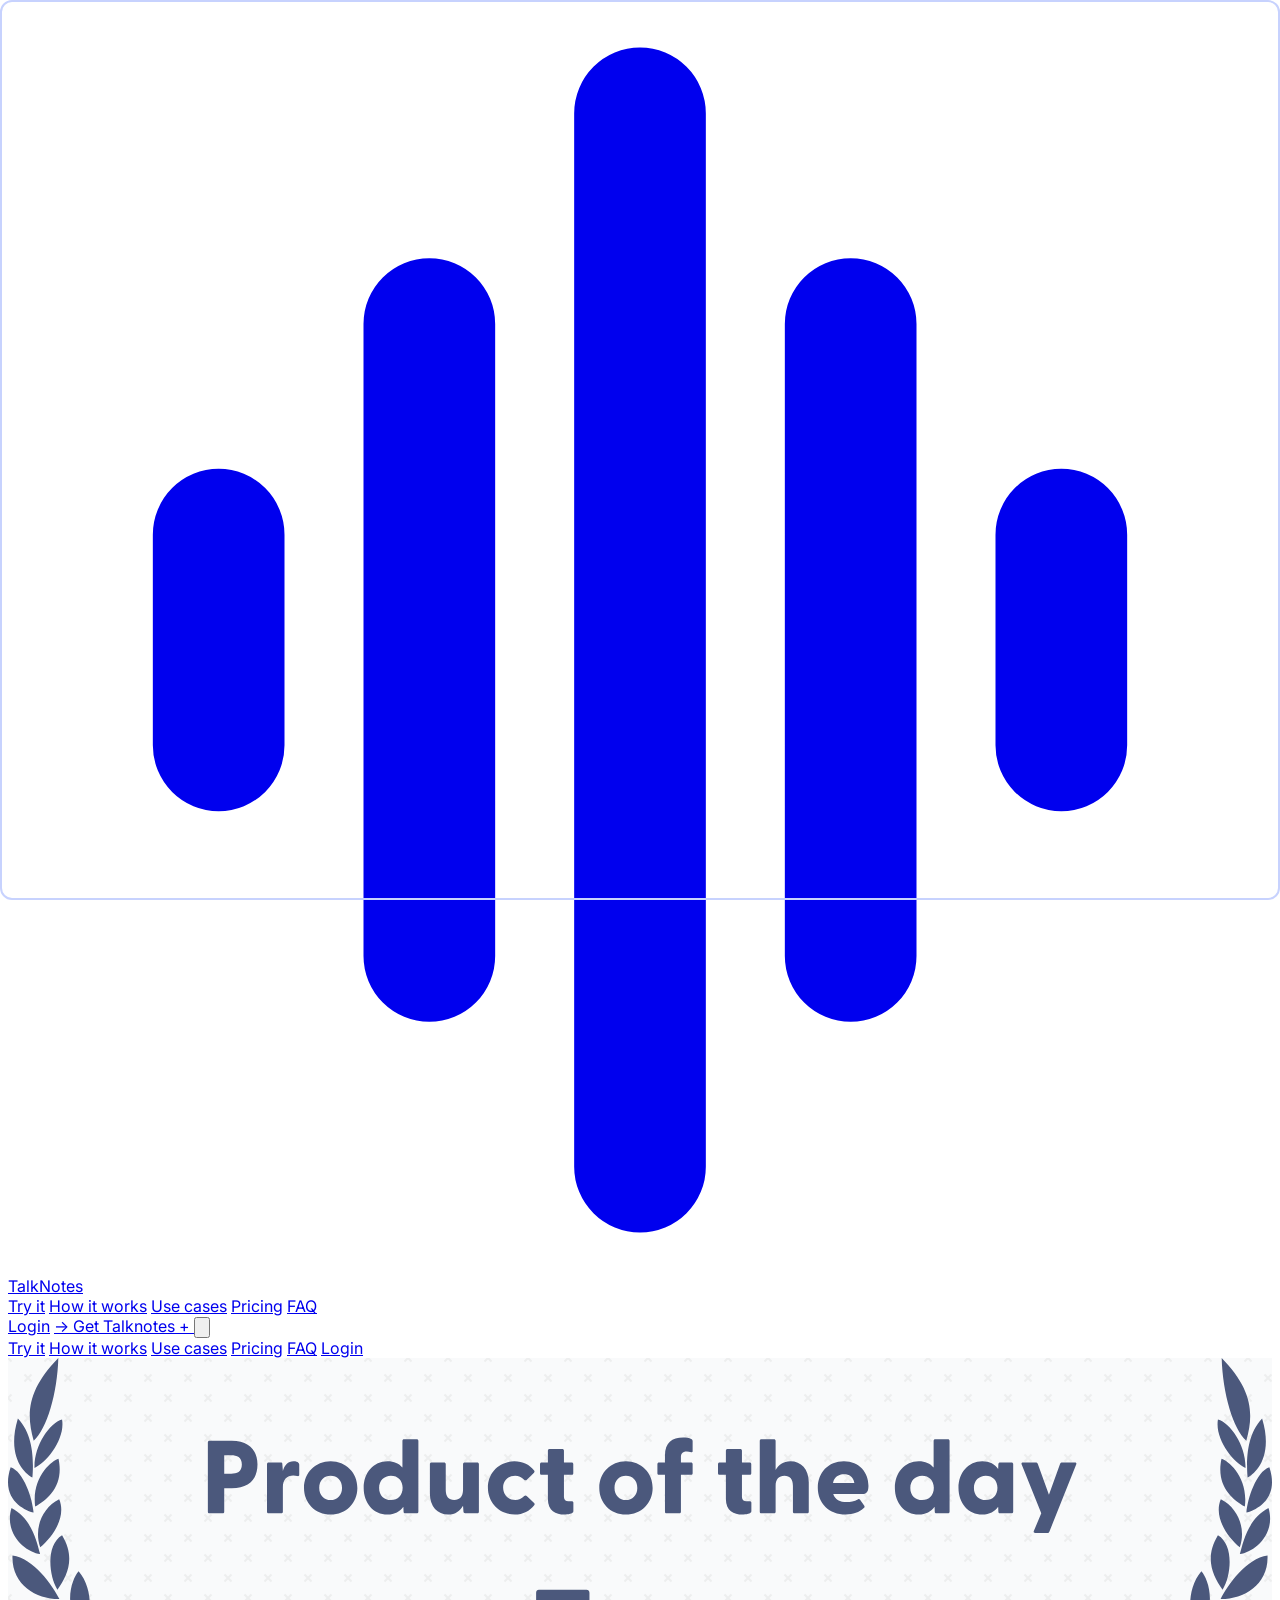
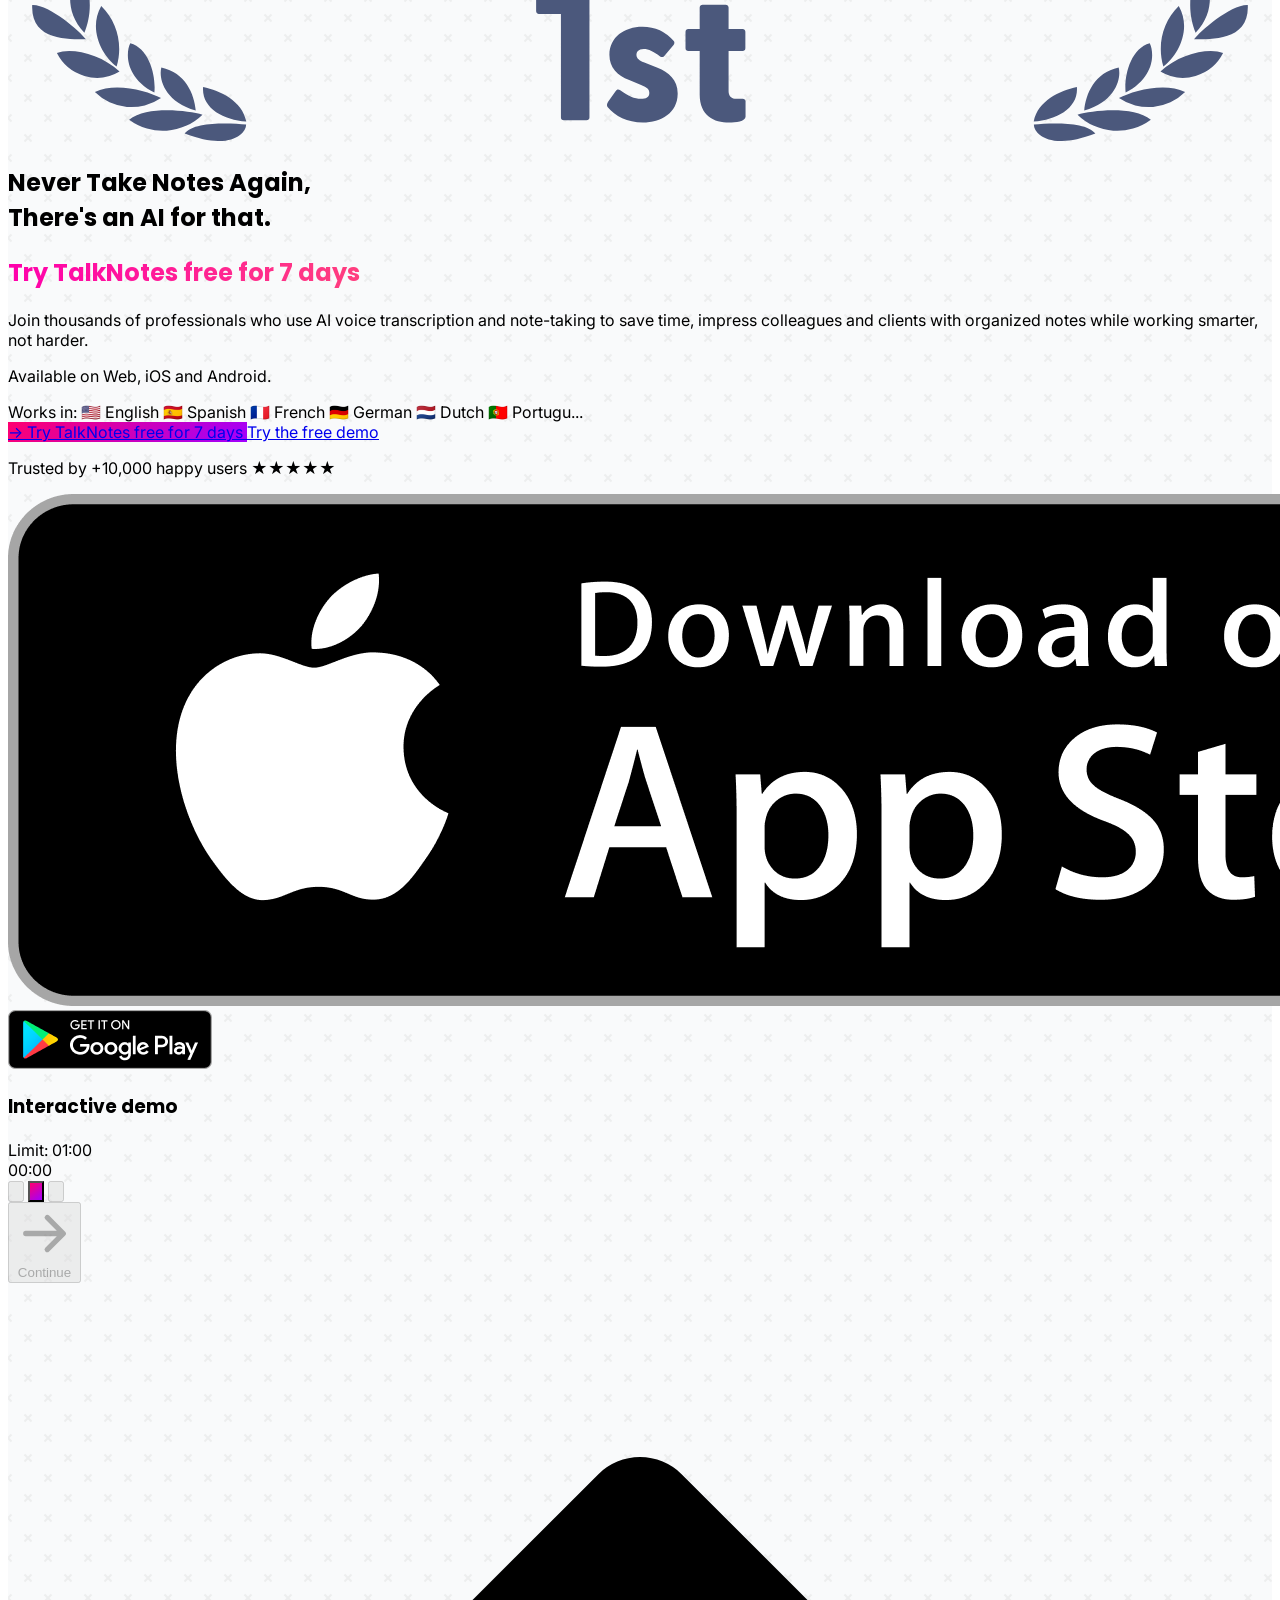
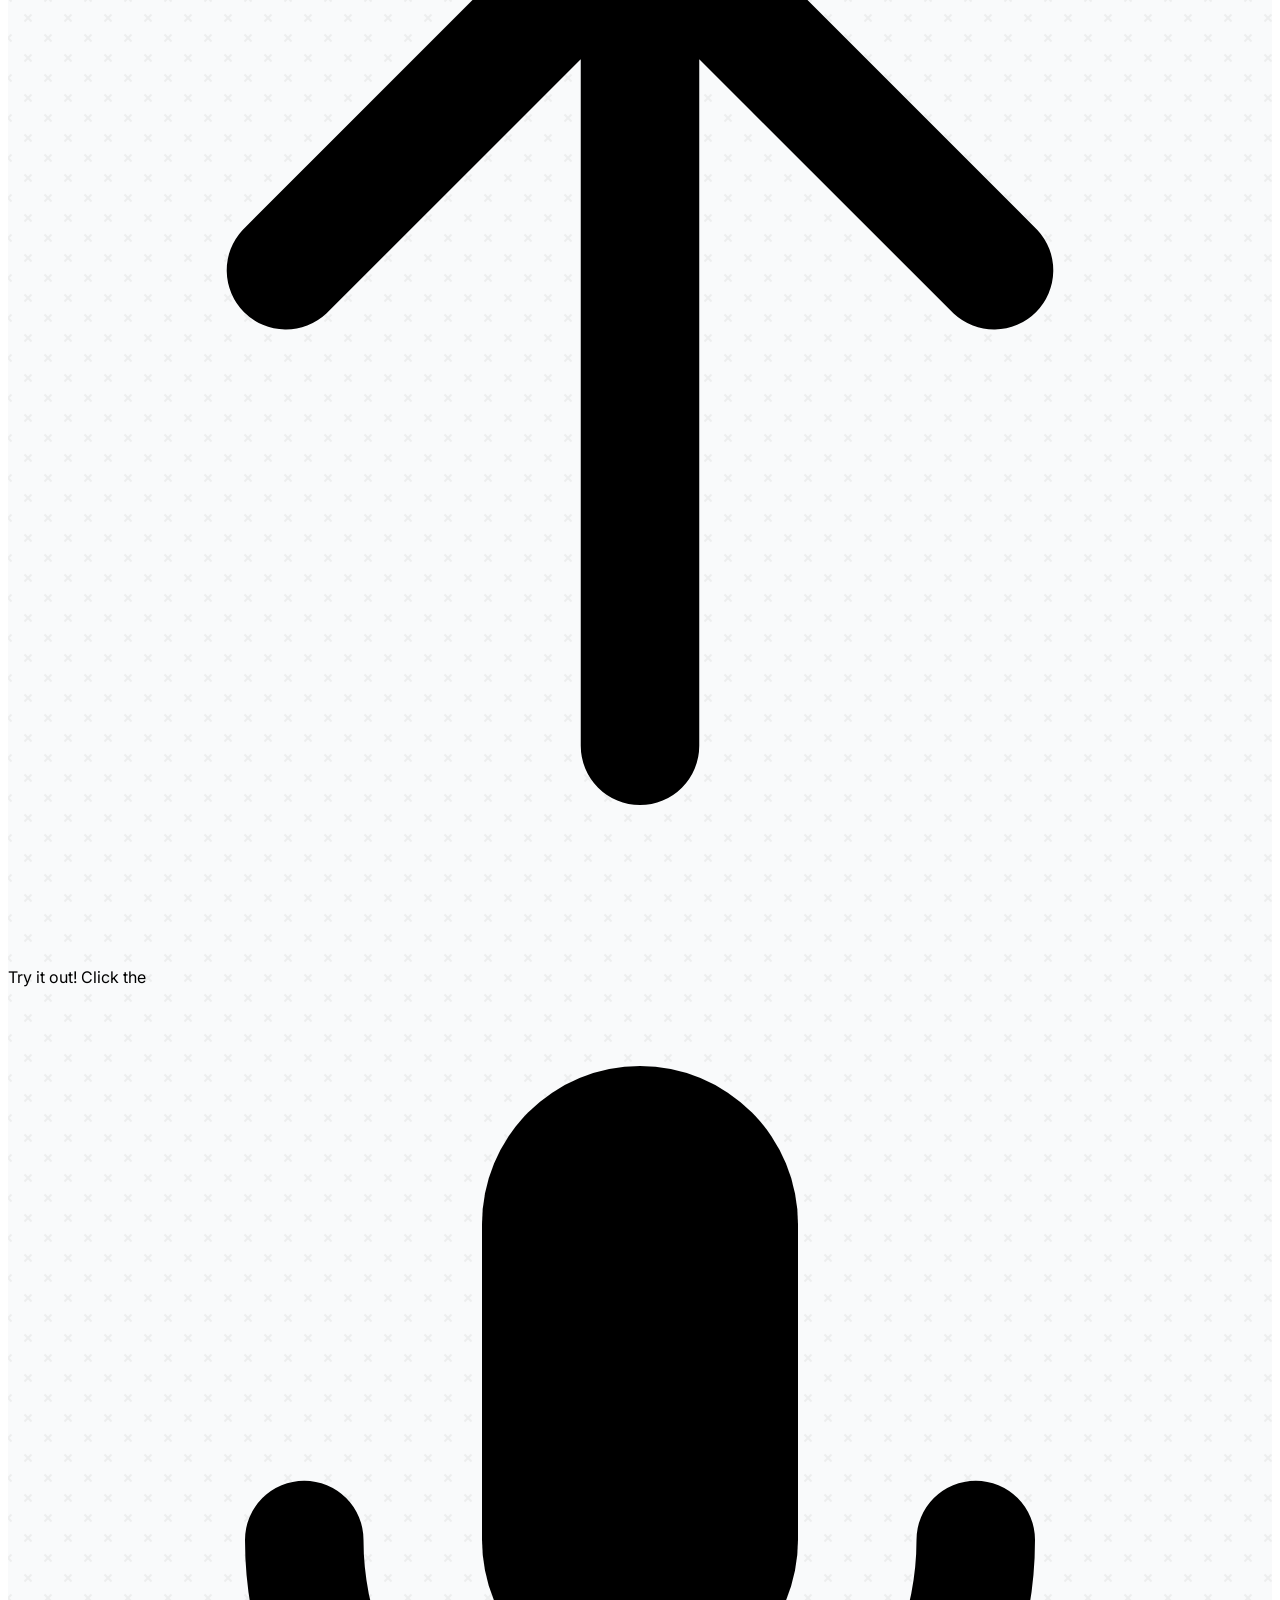
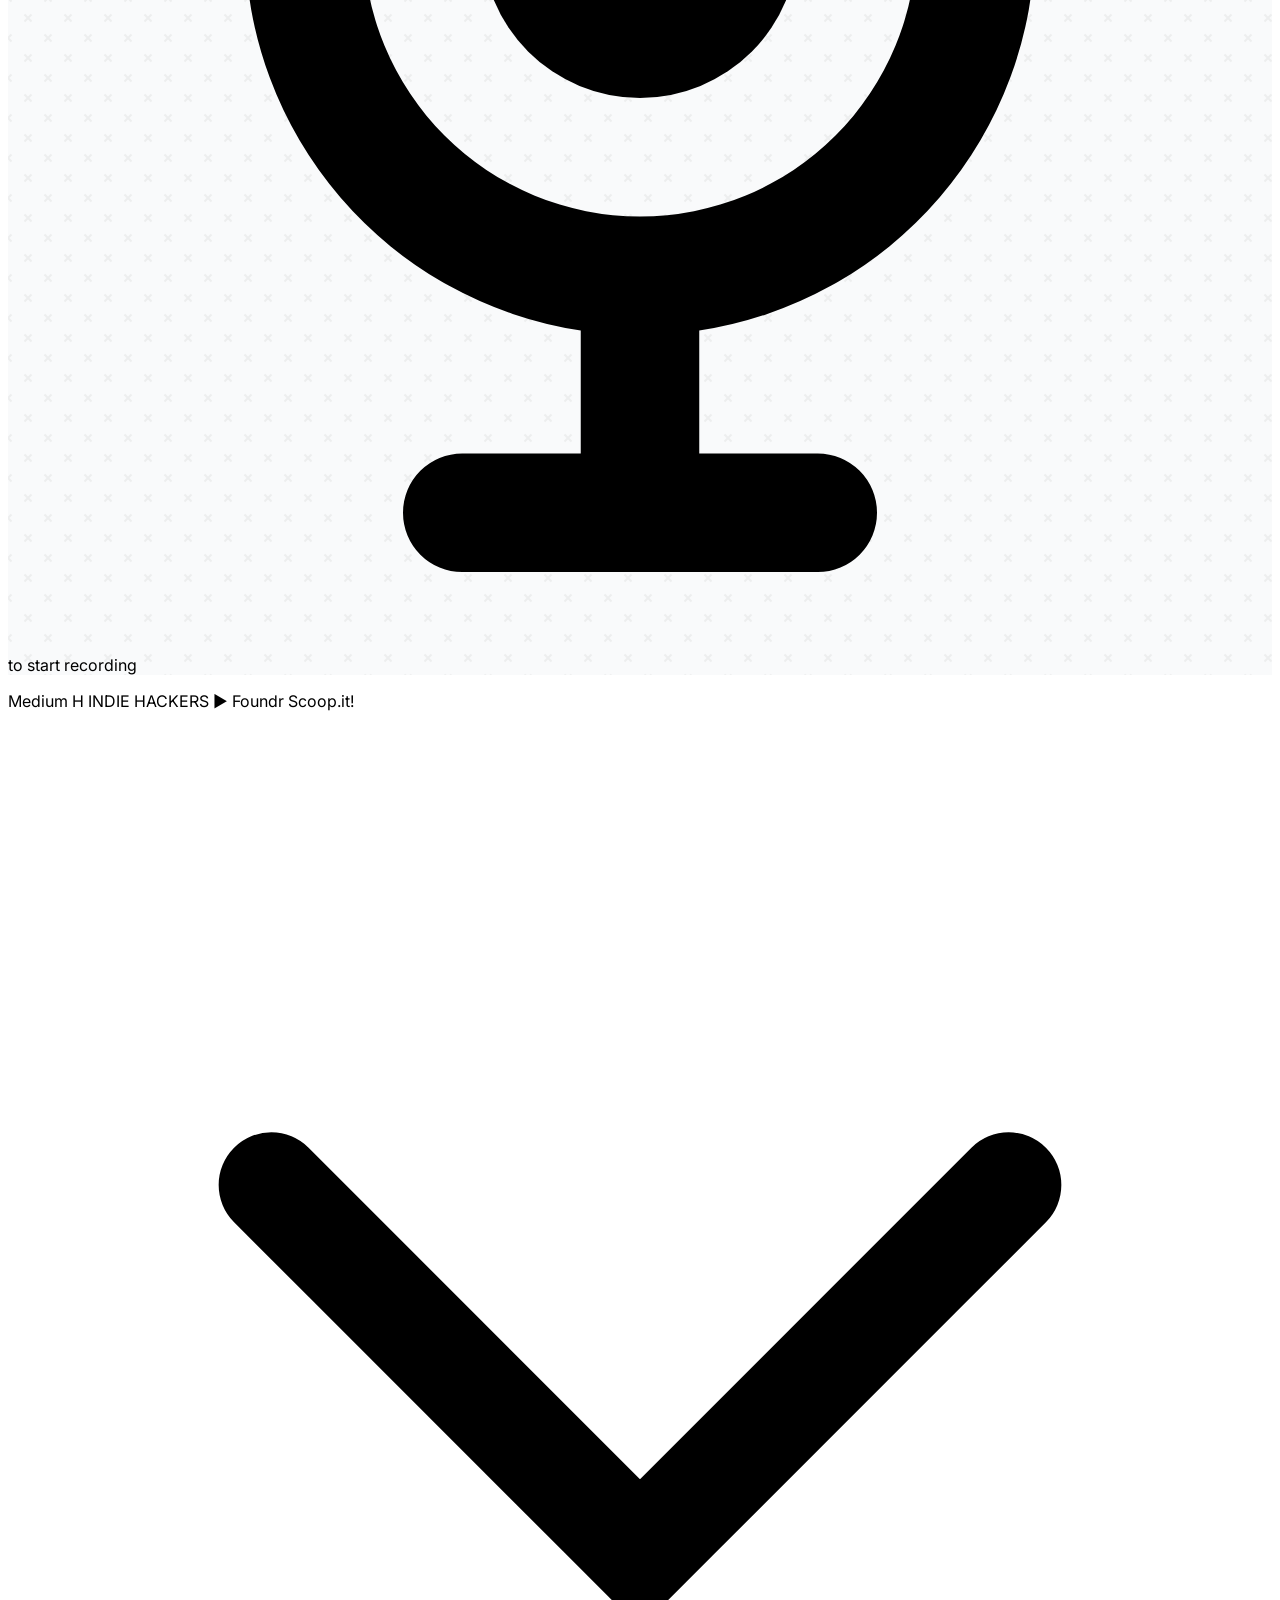
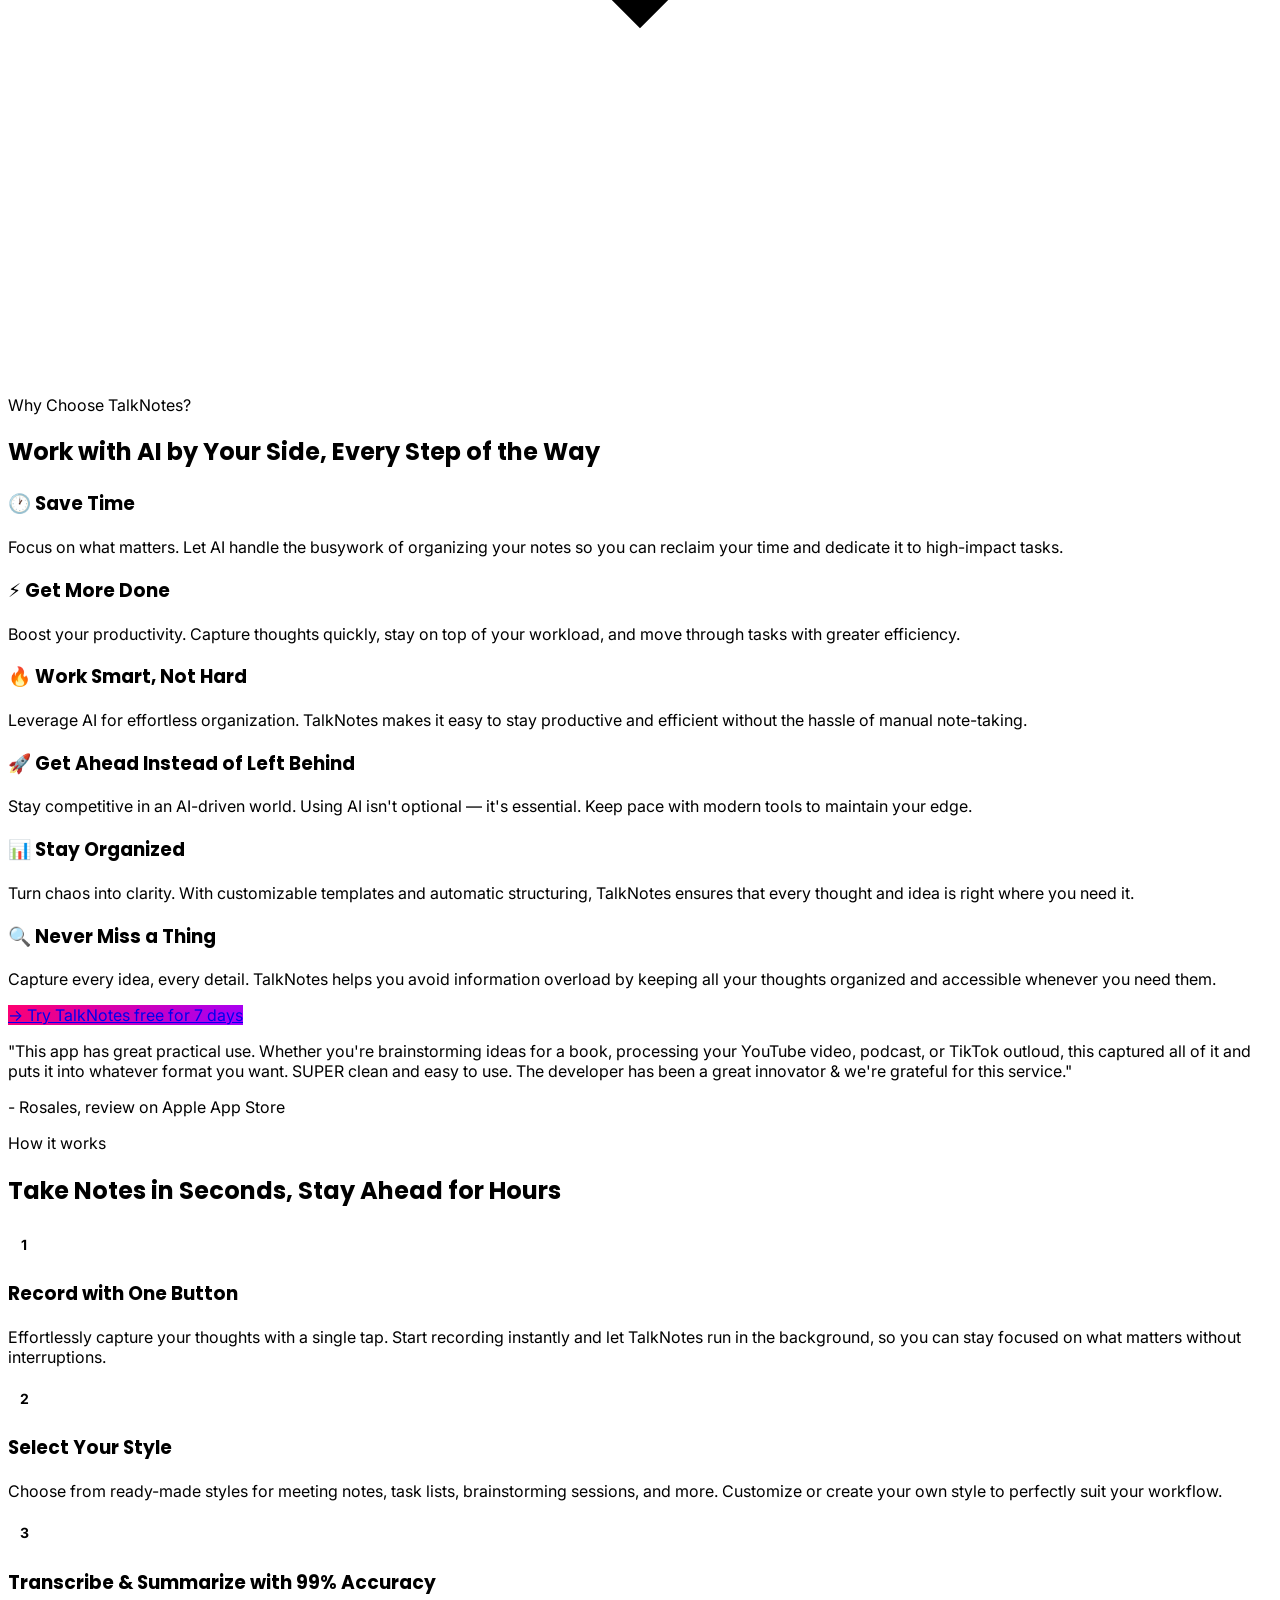
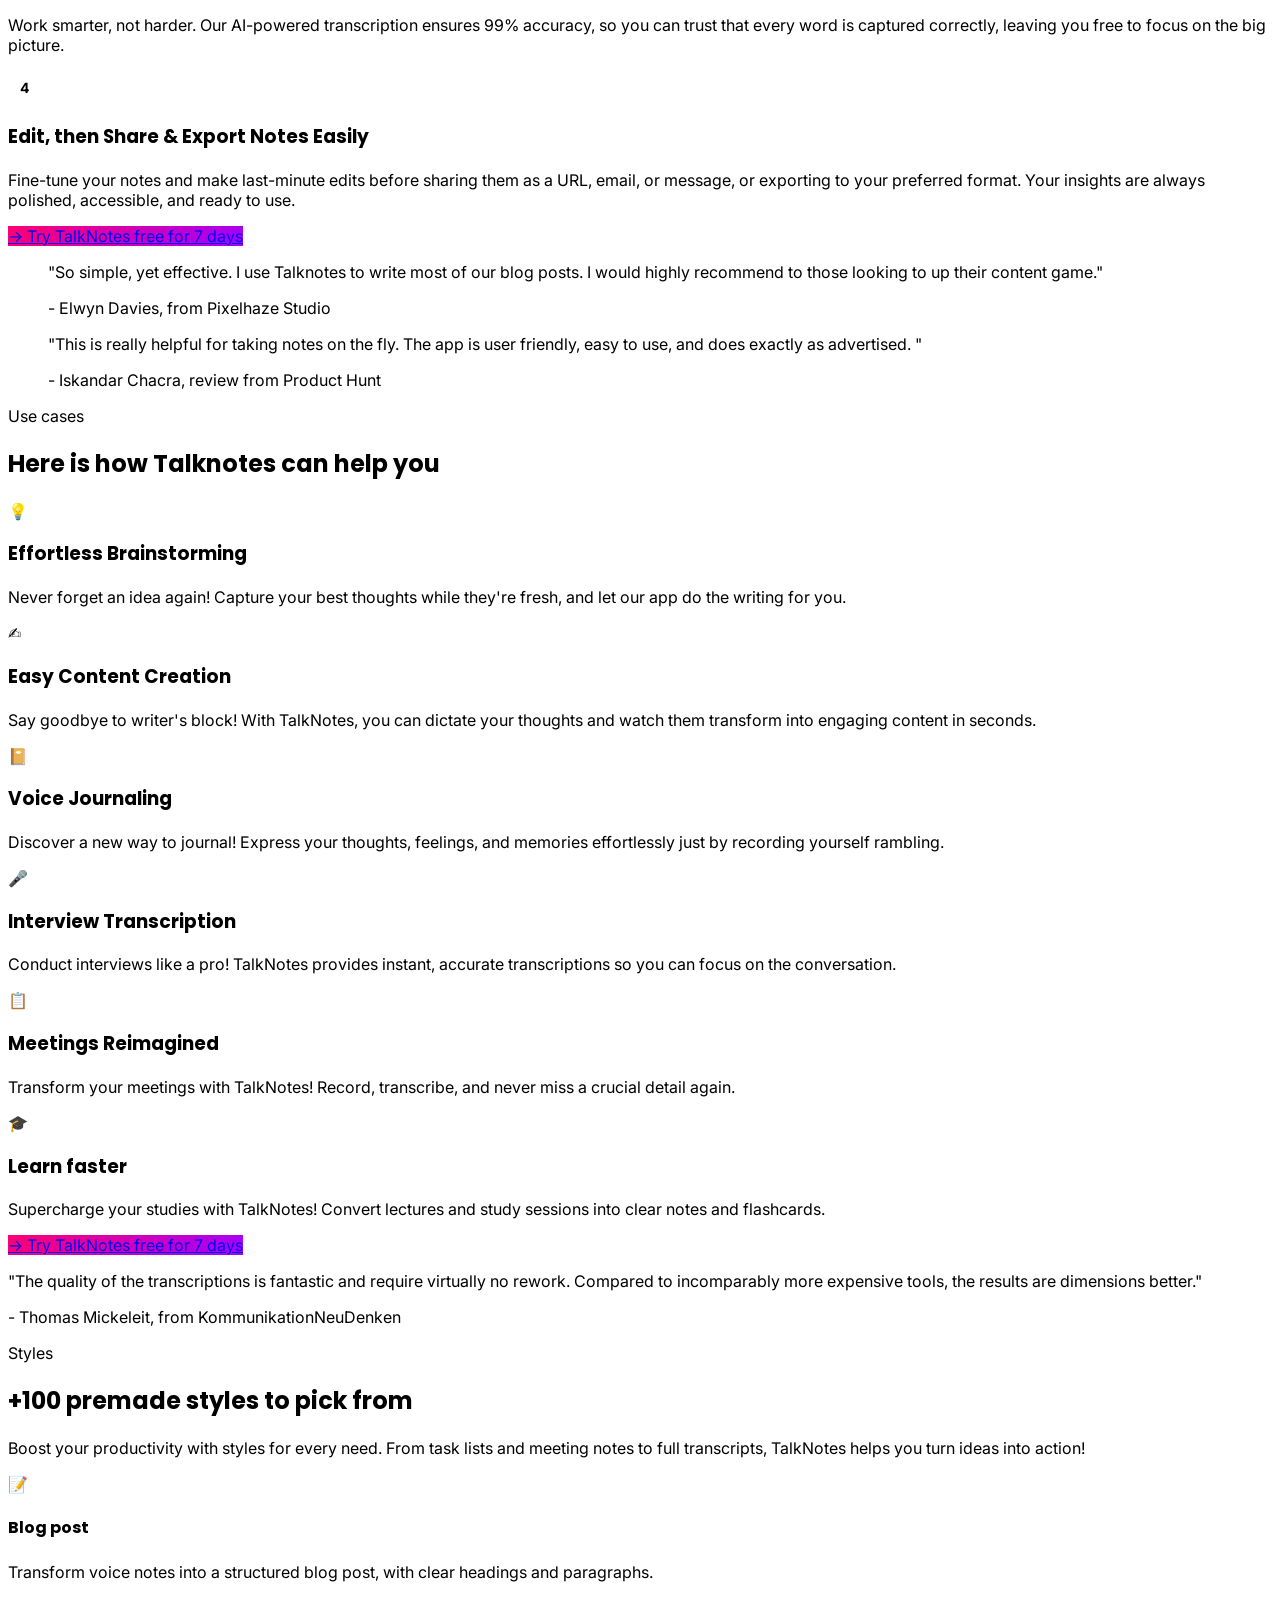
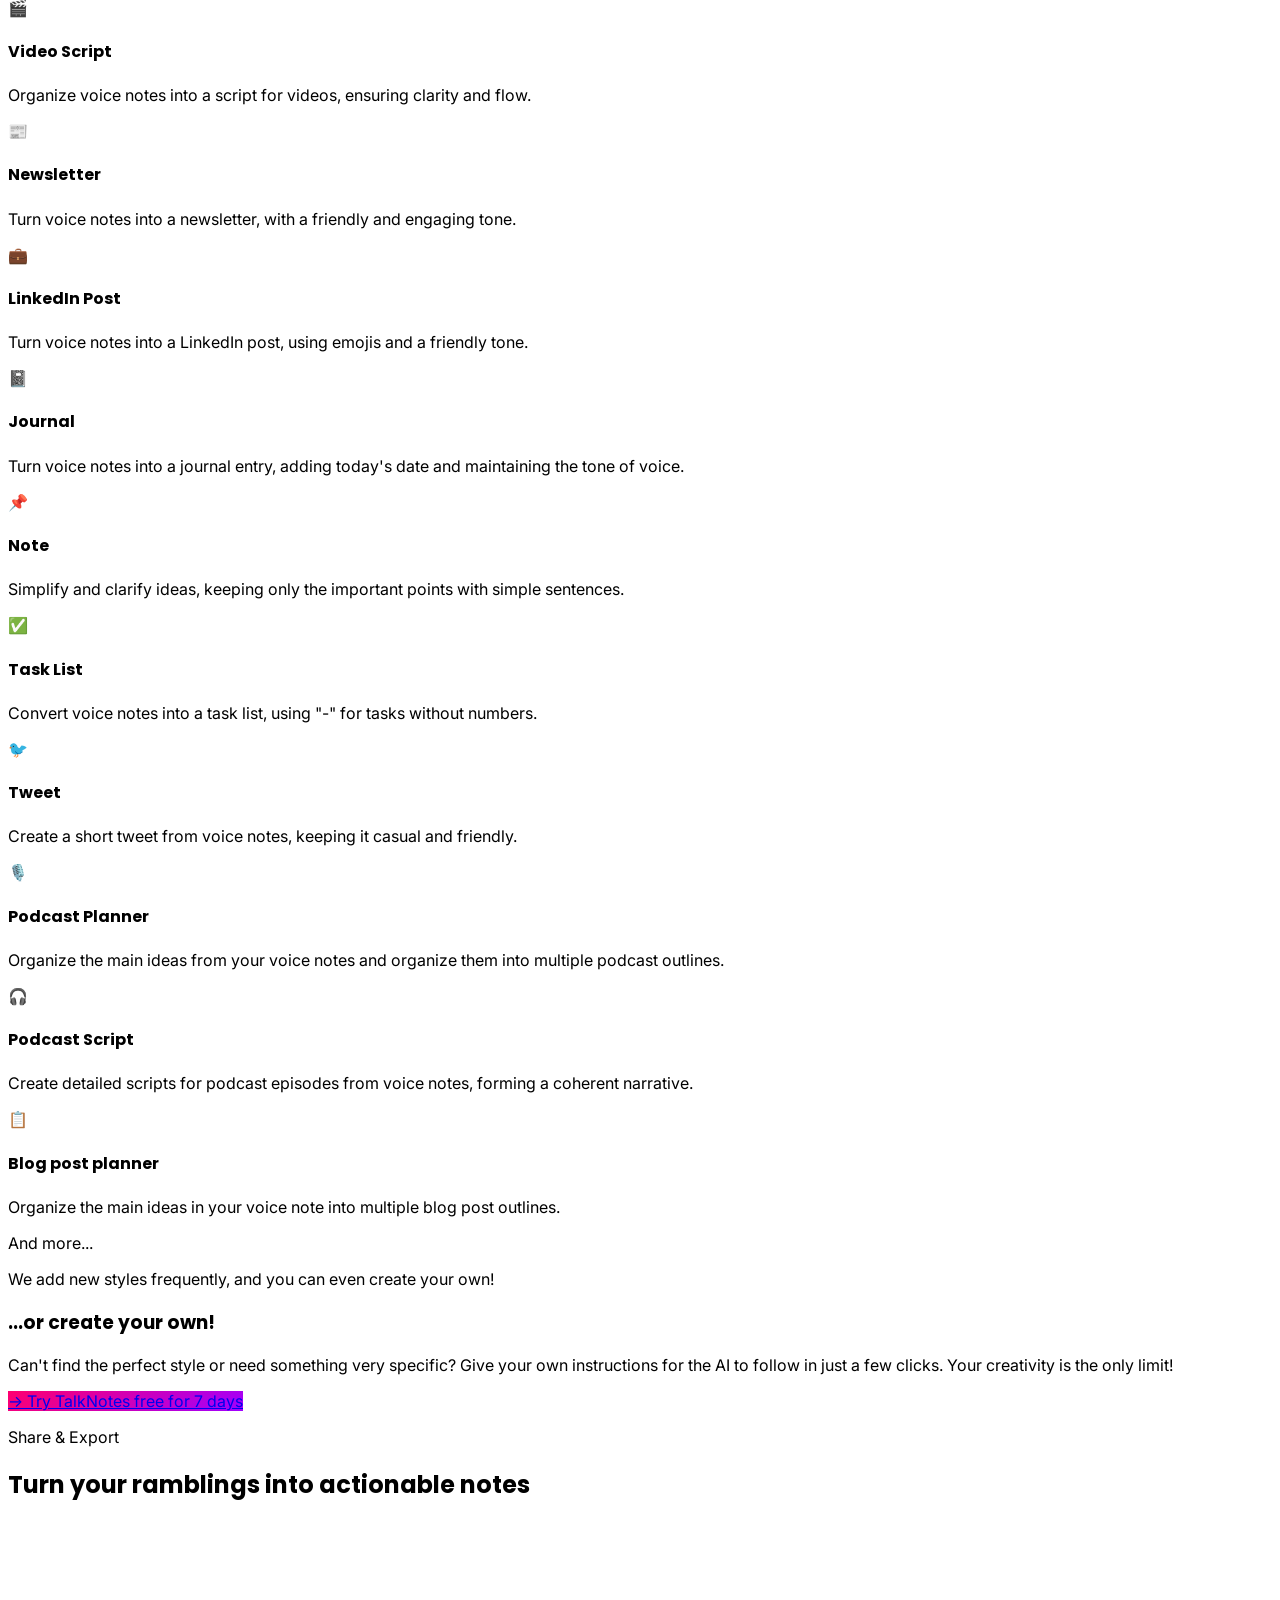
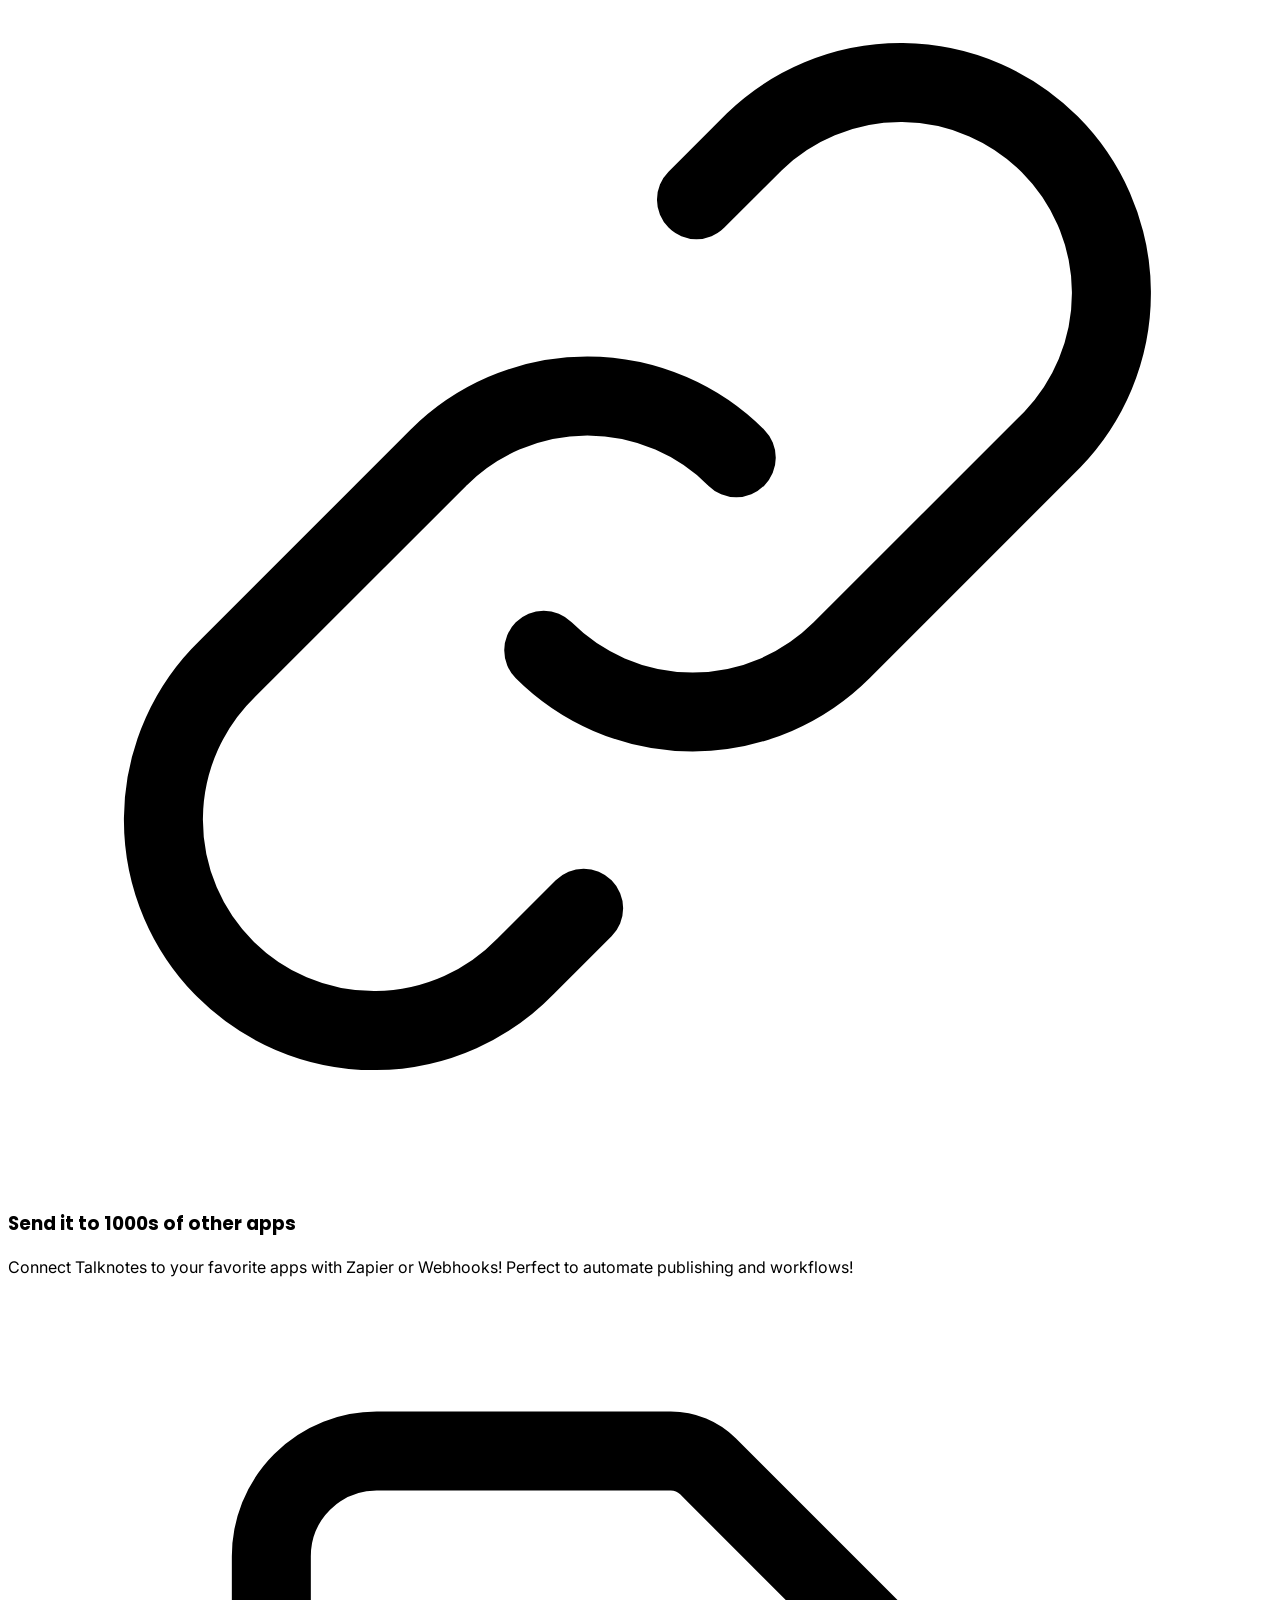
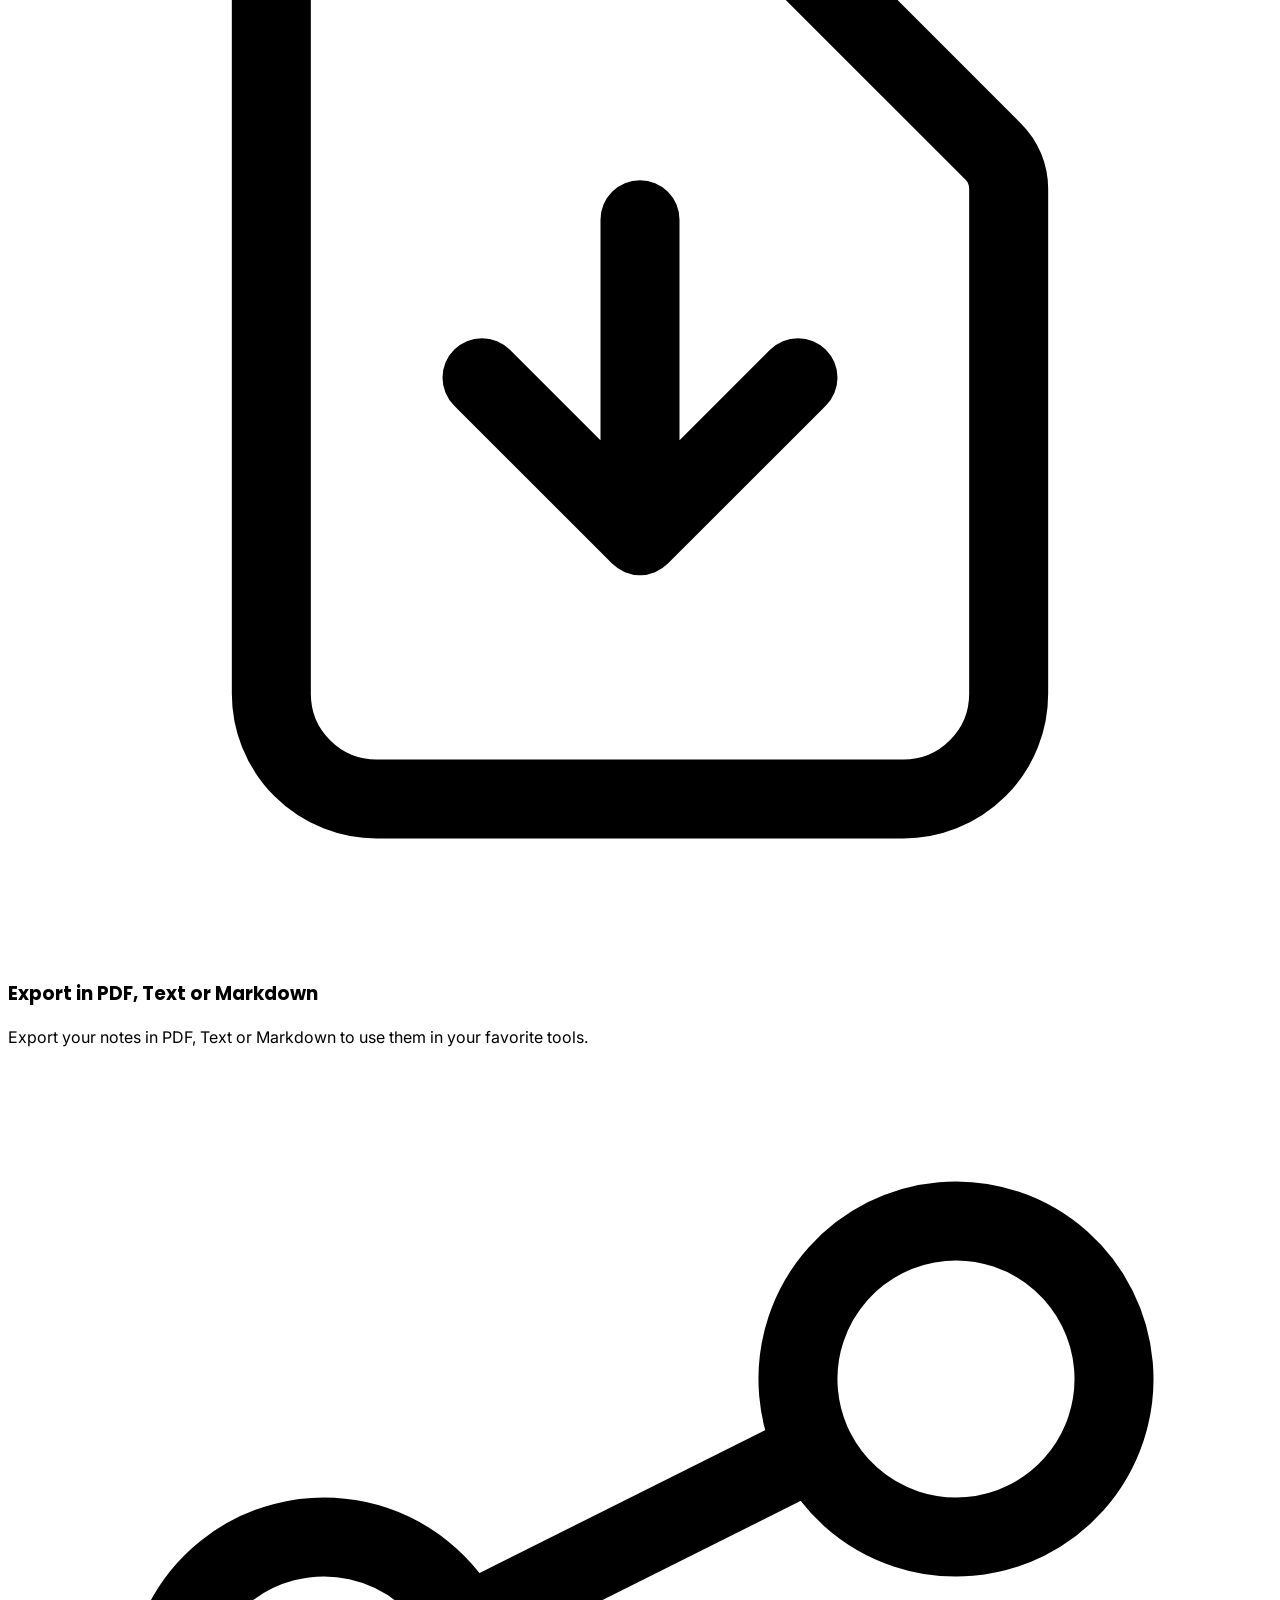
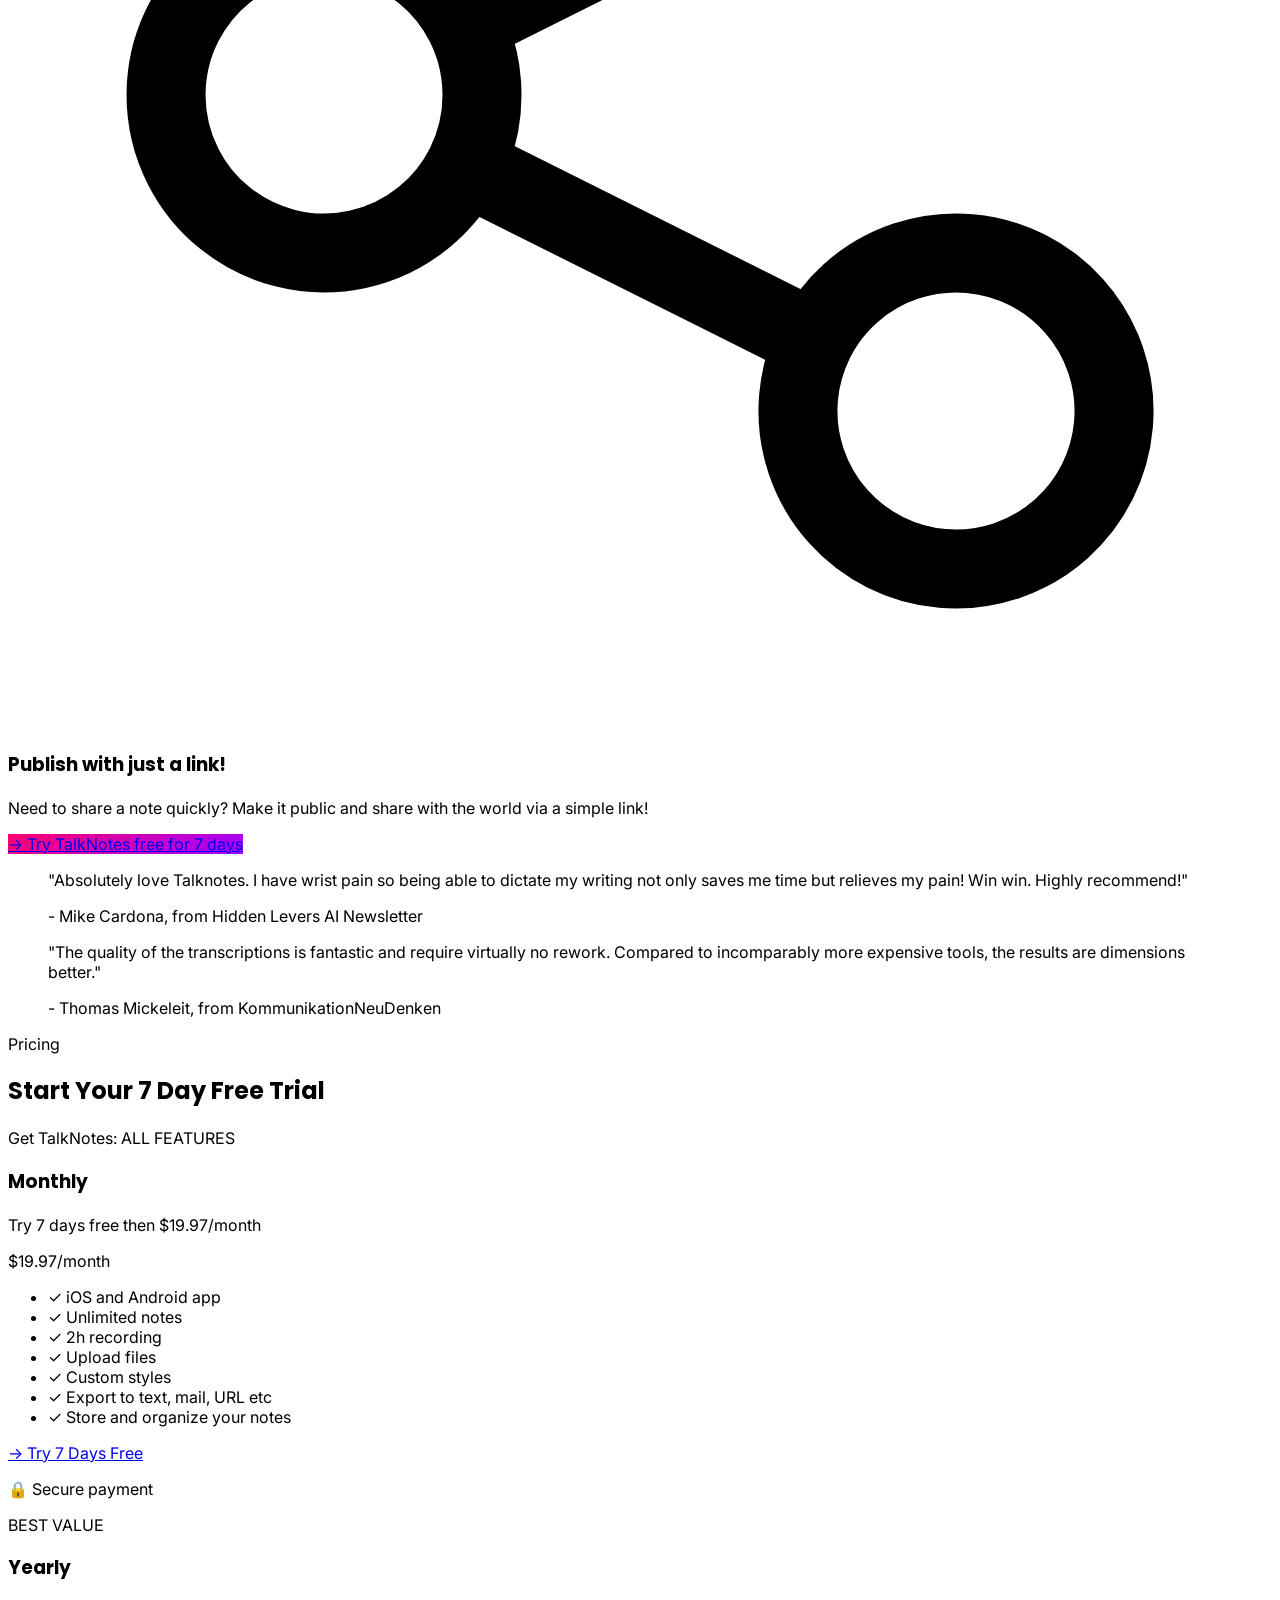
==== commit 05ec954a: "pricing section" ====
--- a/index.html
+++ b/index.html
@@ -3,10 +3,8 @@
 <head>
   <meta charset="UTF-8">
   <meta name="viewport" content="width=device-width, initial-scale=1.0">
-  <link rel="icon" type="image/png" href="./images/icon.png" />
   <title>TalkNotes - The #1 AI voice note app</title>
   <script src="https://cdn.tailwindcss.com"></script>
-  <script src="js/script.js"></script>
   <script>
     tailwind.config = {
       theme: {
@@ -38,64 +36,40 @@
   <!-- ========== NAVBAR ========== -->
   <nav class="sticky top-0 z-50 bg-white/90 backdrop-blur-md border-b border-gray-100">
     <div class="max-w-7xl mx-auto px-4 sm:px-6 lg:px-8">
-      <div class="flex items-center justify-between h-[72px]">
-        
-        <!-- Logo -->
-        <a href="#" class="flex items-center">
-          <img src="images/logo.svg" alt="TalkNotes" class="h-8" />
+      <div class="flex items-center justify-between h-16">
+        <a href="#" class="flex items-center gap-1.5">
+          <svg class="w-7 h-7 text-primary" viewBox="0 0 24 24" fill="none" stroke="currentColor" stroke-width="2.5">
+            <path d="M12 2v20M8 6v12M4 10v4M16 6v12M20 10v4" stroke-linecap="round"/>
+          </svg>
+          <span class="text-xl font-extrabold text-gray-900">TalkNotes</span>
         </a>
-
-        <!-- Liens de navigation (Desktop) -->
-        <div class="hidden md:flex items-center gap-8 text-[15px] font-medium text-gray-500">
+        <div class="hidden md:flex items-center gap-8 text-base font-medium text-gray-500">
           <a href="#try-it" class="hover:text-primary transition">Try it</a>
           <a href="#how-it-works" class="hover:text-primary transition">How it works</a>
           <a href="#use-cases" class="hover:text-primary transition">Use cases</a>
           <a href="#pricing" class="hover:text-primary transition">Pricing</a>
           <a href="#faq" class="hover:text-primary transition">FAQ</a>
         </div>
-
-        <!-- Boutons d'action -->
         <div class="flex items-center gap-4">
-          <!-- Login (Desktop uniquement) -->
-          <a href="login.html" class="hidden md:inline-flex items-center justify-center text-sm font-bold bg-indigo-50 text-indigo-600 px-5 py-2.5 rounded-md hover:bg-indigo-100 transition">
-            Login
+          <a href="#" class="hidden sm:inline-block text-sm font-bold bg-indigo-50 text-indigo-600 px-4 py-2 rounded-[6px] hover:bg-indigo-100 transition">Login</a>
+          <a href="#" class="bg-dark text-white text-sm font-bold px-5 py-2.5 rounded-[6px] bg-indigo-600 flex items-center gap-1.5">
+            &rarr; Get Talknotes +
           </a>
-          
-          <!-- Get Talknotes + (Desktop uniquement) -->
-          <button class="open-popup-btn hidden md:inline-flex items-center justify-center gap-1.5 bg-indigo-600 text-white text-sm font-bold px-5 py-2.5 rounded-md hover:bg-indigo-700 transition">
-            &rarr; Get Talknotes +
-          </button>
-
-          <!-- Bouton Menu (Mobile uniquement) -->
-          <button id="mobile-menu-btn" class="md:hidden flex items-center gap-2 px-3 py-2 border border-gray-200 rounded-md text-gray-700 hover:bg-gray-50 transition font-medium text-sm">
-            <svg class="w-5 h-5" fill="none" stroke="currentColor" stroke-width="2" viewBox="0 0 24 24">
-              <path stroke-linecap="round" stroke-linejoin="round" d="M4 6h16M4 12h16M4 18h16"/>
+          <button id="mobile-menu-btn" class="md:hidden p-2 text-gray-600 hover:text-primary">
+            <svg class="w-6 h-6" fill="none" stroke="currentColor" stroke-width="2" viewBox="0 0 24 24">
+              <path stroke-linecap="round" d="M4 6h16M4 12h16M4 18h16"/>
             </svg>
-            Menu
-          </button>
-        </div>
-
-      </div>
-    </div>
-
-    <!-- Menu déroulant (Mobile) -->
-    <div id="mobile-menu" class="hidden md:hidden absolute left-0 w-full border-b border-gray-100 bg-white px-4 pb-6 pt-2 shadow-lg">
-      <div class="space-y-1">
-        <a href="#try-it" class="block py-3 text-[15px] font-medium text-gray-600 hover:text-primary">Try it</a>
-        <a href="#how-it-works" class="block py-3 text-[15px] font-medium text-gray-600 hover:text-primary">How it works</a>
-        <a href="#use-cases" class="block py-3 text-[15px] font-medium text-gray-600 hover:text-primary">Use cases</a>
-        <a href="#pricing" class="block py-3 text-[15px] font-medium text-gray-600 hover:text-primary">Pricing</a>
-        <a href="#faq" class="block py-3 text-[15px] font-medium text-gray-600 hover:text-primary">FAQ</a>
-      </div>
-      
-      <div class="mt-4 pt-4 border-t border-gray-100 flex flex-col gap-3">
-        <a href="login.html" class="flex items-center justify-center text-[15px] font-bold bg-indigo-50 text-indigo-600 px-5 py-3 rounded-md hover:bg-indigo-100 transition">
-          Login
-        </a>
-        <button class="open-popup-btn w-full bg-indigo-600 text-white text-[15px] font-bold px-5 py-3 rounded-md hover:bg-indigo-700 transition">
-          Get Talknotes +
-        </button>
-      </div>
+          </button>
+        </div>
+      </div>
+    </div>
+    <div id="mobile-menu" class="hidden md:hidden border-t border-gray-100 bg-white px-4 pb-4 pt-2 space-y-2">
+      <a href="#try-it" class="block py-2 text-sm font-medium text-gray-600 hover:text-primary">Try it</a>
+      <a href="#how-it-works" class="block py-2 text-sm font-medium text-gray-600 hover:text-primary">How it works</a>
+      <a href="#use-cases" class="block py-2 text-sm font-medium text-gray-600 hover:text-primary">Use cases</a>
+      <a href="#pricing" class="block py-2 text-sm font-medium text-gray-600 hover:text-primary">Pricing</a>
+      <a href="#faq" class="block py-2 text-sm font-medium text-gray-600 hover:text-primary">FAQ</a>
+      <a href="#" class="block py-2 text-sm font-bold">Login</a>
     </div>
   </nav>
 
@@ -133,7 +107,7 @@
           </div>
 
           <div class="flex flex-col sm:flex-row items-start sm:items-center gap-3 mb-4">
-            <a href="#pricing" class="gradient-cta inline-flex items-center gap-2 text-white font-bold px-8 py-4 rounded-[6px] text-base hover:opacity-90 transition shadow-lg shadow-purple-300/30">
+            <a href="#" class="gradient-cta inline-flex items-center gap-2 text-white font-bold px-8 py-4 rounded-[6px] text-base hover:opacity-90 transition shadow-lg shadow-purple-300/30">
               &rarr; Try TalkNotes free for 7 days
             </a>
             <a href="#try-it" class="text-sm font-medium bg-indigo-50 text-indigo-600 px-4 py-2 rounded-[6px] hover:bg-indigo-100 transition">Try the free demo</a>
@@ -268,7 +242,7 @@
       </div>
 
       <div class="text-center mt-12">
-        <a href="#pricing" class="gradient-cta inline-flex items-center gap-2 text-white font-bold px-8 py-4 rounded-full hover:opacity-90 transition shadow-lg shadow-purple-300/30">
+        <a href="#" class="gradient-cta inline-flex items-center gap-2 text-white font-bold px-8 py-4 rounded-full hover:opacity-90 transition shadow-lg shadow-purple-300/30">
           &rarr; Try TalkNotes free for 7 days
         </a>
       </div>
@@ -327,7 +301,7 @@
       </div>
 
       <div class="text-center mt-14">
-        <a href="#pricing" class="gradient-cta inline-flex items-center gap-2 text-white font-bold px-8 py-4 rounded-full hover:opacity-90 transition shadow-lg shadow-purple-300/30">
+        <a href="#" class="gradient-cta inline-flex items-center gap-2 text-white font-bold px-8 py-4 rounded-full hover:opacity-90 transition shadow-lg shadow-purple-300/30">
           &rarr; Try TalkNotes free for 7 days
         </a>
       </div>
@@ -390,7 +364,7 @@
       </div>
 
       <div class="text-center mt-12">
-        <a href="#pricing" class="gradient-cta inline-flex items-center gap-2 text-white font-bold px-8 py-4 rounded-full hover:opacity-90 transition shadow-lg shadow-purple-300/30">
+        <a href="#" class="gradient-cta inline-flex items-center gap-2 text-white font-bold px-8 py-4 rounded-full hover:opacity-90 transition shadow-lg shadow-purple-300/30">
           &rarr; Try TalkNotes free for 7 days
         </a>
       </div>
@@ -406,7 +380,7 @@
   </section>
 
   <!-- ========== STYLES ========== -->
-  <section class="py-20 bg-indigo-50">
+  <section class="py-20 bg-white">
     <div class="max-w-7xl mx-auto px-4 sm:px-6 lg:px-8">
       <p class="text-sm font-semibold text-gray-400 text-center mb-2">Styles</p>
       <h2 class="font-heading text-3xl sm:text-4xl font-semibold text-center text-black mb-4">
@@ -414,104 +388,96 @@
       </h2>
       <p class="text-center text-gray-500 mb-12 max-w-2xl mx-auto">Boost your productivity with styles for every need. From task lists and meeting notes to full transcripts, TalkNotes helps you turn ideas into action!</p>
 
-      <div class="grid sm:grid-cols-2 lg:grid-cols-4 gap-5 max-w-[1000px] mx-auto">
-        <div class="style-card bg-gray-50 border border-gray-100 rounded-xl p-5">
-          <div class="flex items-center gap-3 mb-2">
-            <span><svg xmlns="http://www.w3.org/2000/svg" xmlns:xlink="http://www.w3.org/1999/xlink" aria-hidden="true" role="img" class="icon" style="" width="1.3em" height="1.3em" viewBox="0 0 16 16" data-v-e8d572f6=""><path class="fill-black" fill="currentColor" fill-rule="evenodd" d="M10 3a1 1 0 0 0-1-1H3a1 1 0 0 0-1 1v9a2 2 0 0 0 2 2h8a2 2 0 0 1-2-2zM4 4h4v2H4zm4 3.5H4V9h4zm-4 3h4V12H4z" clip-rule="evenodd"></path><path class="fill-black" fill="currentColor" d="M13 5h-1.5v6.25a1.25 1.25 0 1 0 2.5 0V6a1 1 0 0 0-1-1"></path></svg></span>
-            <h4 class="font-heading font-semibold text-black">Blog post</h4>
+      <div class="grid sm:grid-cols-2 lg:grid-cols-3 gap-5 max-w-4xl mx-auto">
+        <div class="style-card bg-gray-50 border border-gray-100 rounded-xl p-5">
+          <div class="flex items-center gap-3 mb-2">
+            <span class="text-xl">📝</span>
+            <h4 class="font-heading font-medium text-gray-700">Blog post</h4>
           </div>
           <p class="text-xs text-gray-500">Transform voice notes into a structured blog post, with clear headings and paragraphs.</p>
         </div>
         <div class="style-card bg-gray-50 border border-gray-100 rounded-xl p-5">
           <div class="flex items-center gap-3 mb-2">
-            <span><svg xmlns="http://www.w3.org/2000/svg" xmlns:xlink="http://www.w3.org/1999/xlink" aria-hidden="true" role="img" class="icon" style="" width="1.3em" height="1.3em" viewBox="0 0 16 16" data-v-e8d572f6=""><path class="fill-black" fill="currentColor" d="M3 4a2 2 0 0 0-2 2v4a2 2 0 0 0 2 2h5a2 2 0 0 0 2-2V6a2 2 0 0 0-2-2zm12 .75a.75.75 0 0 0-1.28-.53l-2 2a.75.75 0 0 0-.22.53v2.5c0 .199.079.39.22.53l2 2a.75.75 0 0 0 1.28-.53z"></path></svg></span>
-            <h4 class="font-heading font-semibold text-black">Video Script</h4>
+            <span class="text-xl">🎬</span>
+            <h4 class="font-heading font-medium text-gray-700">Video Script</h4>
           </div>
           <p class="text-xs text-gray-500">Organize voice notes into a script for videos, ensuring clarity and flow.</p>
         </div>
         <div class="style-card bg-gray-50 border border-gray-100 rounded-xl p-5">
           <div class="flex items-center gap-3 mb-2">
-            <span><svg xmlns="http://www.w3.org/2000/svg" xmlns:xlink="http://www.w3.org/1999/xlink" aria-hidden="true" role="img" class="icon" style="" width="1.3em" height="1.3em" viewBox="0 0 16 16" data-v-e8d572f6=""><g fill="currentColor"><path class="fill-black" d="M2.5 3A1.5 1.5 0 0 0 1 4.5v.793q.039.014.076.032L7.674 8.51c.206.1.446.1.652 0l6.598-3.185l.076-.032V4.5A1.5 1.5 0 0 0 13.5 3z"></path><path class="fill-black" d="M15 6.954L8.978 9.86a2.25 2.25 0 0 1-1.956 0L1 6.954V11.5A1.5 1.5 0 0 0 2.5 13h11a1.5 1.5 0 0 0 1.5-1.5z"></path></g></svg></span>
-            <h4 class="font-heading font-semibold text-black">Newsletter</h4>
+            <span class="text-xl">📰</span>
+            <h4 class="font-heading font-medium text-gray-700">Newsletter</h4>
           </div>
           <p class="text-xs text-gray-500">Turn voice notes into a newsletter, with a friendly and engaging tone.</p>
         </div>
         <div class="style-card bg-gray-50 border border-gray-100 rounded-xl p-5">
           <div class="flex items-center gap-3 mb-2">
-            <span><svg xmlns="http://www.w3.org/2000/svg" xmlns:xlink="http://www.w3.org/1999/xlink" aria-hidden="true" role="img" class="icon" style="" width="1.3em" height="1.3em" viewBox="0 0 24 24" data-v-e8d572f6=""><path class="fill-black" fill="currentColor" d="M19 3a2 2 0 0 1 2 2v14a2 2 0 0 1-2 2H5a2 2 0 0 1-2-2V5a2 2 0 0 1 2-2zm-.5 15.5v-5.3a3.26 3.26 0 0 0-3.26-3.26c-.85 0-1.84.52-2.32 1.3v-1.11h-2.79v8.37h2.79v-4.93c0-.77.62-1.4 1.39-1.4a1.4 1.4 0 0 1 1.4 1.4v4.93zM6.88 8.56a1.68 1.68 0 0 0 1.68-1.68c0-.93-.75-1.69-1.68-1.69a1.69 1.69 0 0 0-1.69 1.69c0 .93.76 1.68 1.69 1.68m1.39 9.94v-8.37H5.5v8.37z"></path></svg></span>
-            <h4 class="font-heading font-semibold text-black">LinkedIn Post</h4>
+            <span class="text-xl">💼</span>
+            <h4 class="font-heading font-medium text-gray-700">LinkedIn Post</h4>
           </div>
           <p class="text-xs text-gray-500">Turn voice notes into a LinkedIn post, using emojis and a friendly tone.</p>
         </div>
         <div class="style-card bg-gray-50 border border-gray-100 rounded-xl p-5">
           <div class="flex items-center gap-3 mb-2">
-            <span><svg xmlns="http://www.w3.org/2000/svg" xmlns:xlink="http://www.w3.org/1999/xlink" aria-hidden="true" role="img" class="icon" style="" width="1.3em" height="1.3em" viewBox="0 0 16 16" data-v-e8d572f6=""><path class="fill-black" fill="currentColor" d="M7.25 3.688a8.04 8.04 0 0 0-4.872-.523A.48.48 0 0 0 2 3.64v7.994c0 .345.342.588.679.512a6.02 6.02 0 0 1 4.571.81zm1.5 9.268a6.02 6.02 0 0 1 4.571-.81c.337.075.679-.167.679-.512V3.64a.48.48 0 0 0-.378-.475a8.03 8.03 0 0 0-4.872.523z"></path></svg></span>
-            <h4 class="font-heading font-semibold text-black">Journal</h4>
+            <span class="text-xl">📓</span>
+            <h4 class="font-heading font-medium text-gray-700">Journal</h4>
           </div>
           <p class="text-xs text-gray-500">Turn voice notes into a journal entry, adding today's date and maintaining the tone of voice.</p>
         </div>
         <div class="style-card bg-gray-50 border border-gray-100 rounded-xl p-5">
           <div class="flex items-center gap-3 mb-2">
-            <span><svg xmlns="http://www.w3.org/2000/svg" xmlns:xlink="http://www.w3.org/1999/xlink" aria-hidden="true" role="img" class="icon" style="" width="1.3em" height="1.3em" viewBox="0 0 16 16" data-v-e8d572f6=""><path class="fill-black" fill="currentColor" fill-rule="evenodd" d="M4 2a1.5 1.5 0 0 0-1.5 1.5v9A1.5 1.5 0 0 0 4 14h8a1.5 1.5 0 0 0 1.5-1.5V6.621a1.5 1.5 0 0 0-.44-1.06L9.94 2.439A1.5 1.5 0 0 0 8.878 2zm1 5.75A.75.75 0 0 1 5.75 7h4.5a.75.75 0 0 1 0 1.5h-4.5A.75.75 0 0 1 5 7.75m0 3a.75.75 0 0 1 .75-.75h4.5a.75.75 0 0 1 0 1.5h-4.5a.75.75 0 0 1-.75-.75" clip-rule="evenodd"></path></svg></span>
-            <h4 class="font-heading font-semibold text-black">Note</h4>
+            <span class="text-xl">📌</span>
+            <h4 class="font-heading font-medium text-gray-700">Note</h4>
           </div>
           <p class="text-xs text-gray-500">Simplify and clarify ideas, keeping only the important points with simple sentences.</p>
         </div>
         <div class="style-card bg-gray-50 border border-gray-100 rounded-xl p-5">
           <div class="flex items-center gap-3 mb-2">
-            <span><svg xmlns="http://www.w3.org/2000/svg" xmlns:xlink="http://www.w3.org/1999/xlink" aria-hidden="true" role="img" class="icon" style="" width="1.3em" height="1.3em" viewBox="0 0 16 16" data-v-e8d572f6=""><path class="fill-black" fill="currentColor" fill-rule="evenodd" d="M12.416 3.376a.75.75 0 0 1 .208 1.04l-5 7.5a.75.75 0 0 1-1.154.114l-3-3a.75.75 0 0 1 1.06-1.06l2.353 2.353l4.493-6.74a.75.75 0 0 1 1.04-.207" clip-rule="evenodd"></path></svg></span>
-            <h4 class="font-heading font-semibold text-black">Task List</h4>
+            <span class="text-xl">✅</span>
+            <h4 class="font-heading font-medium text-gray-700">Task List</h4>
           </div>
           <p class="text-xs text-gray-500">Convert voice notes into a task list, using "-" for tasks without numbers.</p>
         </div>
         <div class="style-card bg-gray-50 border border-gray-100 rounded-xl p-5">
           <div class="flex items-center gap-3 mb-2">
-            <span><svg xmlns="http://www.w3.org/2000/svg" xmlns:xlink="http://www.w3.org/1999/xlink" aria-hidden="true" role="img" class="icon" style="" width="1.3em" height="1.3em" viewBox="0 0 24 24" data-v-e8d572f6=""><path class="fill-black" fill="currentColor" d="M22.46 6c-.77.35-1.6.58-2.46.69c.88-.53 1.56-1.37 1.88-2.38c-.83.5-1.75.85-2.72 1.05C18.37 4.5 17.26 4 16 4c-2.35 0-4.27 1.92-4.27 4.29c0 .34.04.67.11.98C8.28 9.09 5.11 7.38 3 4.79c-.37.63-.58 1.37-.58 2.15c0 1.49.75 2.81 1.91 3.56c-.71 0-1.37-.2-1.95-.5v.03c0 2.08 1.48 3.82 3.44 4.21a4.2 4.2 0 0 1-1.93.07a4.28 4.28 0 0 0 4 2.98a8.52 8.52 0 0 1-5.33 1.84q-.51 0-1.02-.06C3.44 20.29 5.7 21 8.12 21C16 21 20.33 14.46 20.33 8.79c0-.19 0-.37-.01-.56c.84-.6 1.56-1.36 2.14-2.23"></path></svg></span>
-            <h4 class="font-heading font-semibold text-black">Tweet</h4>
+            <span class="text-xl">🐦</span>
+            <h4 class="font-heading font-medium text-gray-700">Tweet</h4>
           </div>
           <p class="text-xs text-gray-500">Create a short tweet from voice notes, keeping it casual and friendly.</p>
         </div>
         <div class="style-card bg-gray-50 border border-gray-100 rounded-xl p-5">
           <div class="flex items-center gap-3 mb-2">
-            <span><svg xmlns="http://www.w3.org/2000/svg" xmlns:xlink="http://www.w3.org/1999/xlink" aria-hidden="true" role="img" class="icon" style="" width="1.3em" height="1.3em" viewBox="0 0 16 16" data-v-e8d572f6=""><path class="fill-black" fill="currentColor" d="M3 4.75a1 1 0 1 0 0-2a1 1 0 0 0 0 2M6.25 3a.75.75 0 0 0 0 1.5h7a.75.75 0 0 0 0-1.5zm0 4.25a.75.75 0 0 0 0 1.5h7a.75.75 0 0 0 0-1.5zm0 4.25a.75.75 0 0 0 0 1.5h7a.75.75 0 0 0 0-1.5zM4 12.25a1 1 0 1 1-2 0a1 1 0 0 1 2 0M3 9a1 1 0 1 0 0-2a1 1 0 0 0 0 2"></path></svg></span>
-            <h4 class="font-heading font-semibold text-black">Podcast Planner</h4>
+            <span class="text-xl">🎙️</span>
+            <h4 class="font-heading font-medium text-gray-700">Podcast Planner</h4>
           </div>
           <p class="text-xs text-gray-500">Organize the main ideas from your voice notes and organize them into multiple podcast outlines.</p>
         </div>
         <div class="style-card bg-gray-50 border border-gray-100 rounded-xl p-5">
           <div class="flex items-center gap-3 mb-2">
-            <span><svg xmlns="http://www.w3.org/2000/svg" xmlns:xlink="http://www.w3.org/1999/xlink" aria-hidden="true" role="img" class="icon" style="" width="1.3em" height="1.3em" viewBox="0 0 20 20" data-v-e8d572f6=""><g fill="currentColor"><path class="fill-black" d="M7 4a3 3 0 0 1 6 0v6a3 3 0 1 1-6 0z"></path><path class="fill-black" d="M5.5 9.643a.75.75 0 0 0-1.5 0V10c0 3.06 2.29 5.585 5.25 5.954V17.5h-1.5a.75.75 0 0 0 0 1.5h4.5a.75.75 0 0 0 0-1.5h-1.5v-1.546A6 6 0 0 0 16 10v-.357a.75.75 0 0 0-1.5 0V10a4.5 4.5 0 0 1-9 0z"></path></g></svg></span>
-            <h4 class="font-heading font-semibold text-black">Podcast Script</h4>
+            <span class="text-xl">🎧</span>
+            <h4 class="font-heading font-medium text-gray-700">Podcast Script</h4>
           </div>
           <p class="text-xs text-gray-500">Create detailed scripts for podcast episodes from voice notes, forming a coherent narrative.</p>
         </div>
         <div class="style-card bg-gray-50 border border-gray-100 rounded-xl p-5">
           <div class="flex items-center gap-3 mb-2">
-            <span><svg xmlns="http://www.w3.org/2000/svg" xmlns:xlink="http://www.w3.org/1999/xlink" aria-hidden="true" role="img" class="icon" style="" width="1.3em" height="1.3em" viewBox="0 0 16 16" data-v-e8d572f6=""><path class="fill-black" class="fill-black" fill="currentColor" d="M2 4a2 2 0 0 1 2-2h8a2 2 0 1 1 0 4H4a2 2 0 0 1-2-2m0 5.25a.75.75 0 0 1 .75-.75h10.5a.75.75 0 0 1 0 1.5H2.75A.75.75 0 0 1 2 9.25m.75 3.25a.75.75 0 0 0 0 1.5h10.5a.75.75 0 0 0 0-1.5z"></path></svg></span>
-            <h4 class="font-heading font-semibold text-black">Blog post planner</h4>
+            <span class="text-xl">📋</span>
+            <h4 class="font-heading font-medium text-gray-700">Blog post planner</h4>
           </div>
           <p class="text-xs text-gray-500">Organize the main ideas in your voice note into multiple blog post outlines.</p>
         </div>
-        <div class="style-card bg-gray-50 border border-gray-100 rounded-xl p-5">
-          <div class="flex items-center gap-3 mb-2">
-            <h4 class="font-heading font-semibold text-black">And more...</h4>
-          </div>
-          <p class="text-xs text-gray-500">We add new styles frequently, and you can even create your own!</p>
-        </div>
-      </div>
-
-      <div class="flex-row flex max-w-[800px] mx-auto mt-10 p-8 text-center  gap-16">
-        <div>
-          <h3 class="font-heading text-xl font-medium text-gray-700 mb-2">...or create your own!</h3>
-          <p class="text-sm text-gray-500 mb-5">Can't find the perfect style or need something very specific? Give your own instructions for the AI to follow in just a few clicks. Your creativity is the only limit!</p>
-        </div>
-        <div class="">
-          <video src="./images/custom-style.mp4" play autoplay muted></video>
-        </div>
-      </div>
-      <a href="#" class="gradient-cta inline-flex items-center gap-2 text-white font-bold px-8 py-3 rounded-md hover:opacity-90 transition">
-        &rarr; Try TalkNotes free for 7 days
-      </a>
+      </div>
+
+      <p class="text-center text-sm text-gray-400 mt-6">And more...</p>
+      <p class="text-center text-sm text-gray-400">We add new styles frequently, and you can even create your own!</p>
+
+      <div class="max-w-2xl mx-auto mt-10 bg-gradient-to-r from-purple-50 to-pink-50 rounded-2xl p-8 text-center border border-purple-100">
+        <h3 class="font-heading text-xl font-medium text-gray-700 mb-2">...or create your own!</h3>
+        <p class="text-sm text-gray-500 mb-5">Can't find the perfect style or need something very specific? Give your own instructions for the AI to follow in just a few clicks. Your creativity is the only limit!</p>
+        <a href="#" class="gradient-cta inline-flex items-center gap-2 text-white font-bold px-8 py-3 rounded-full hover:opacity-90 transition">
+          &rarr; Try TalkNotes free for 7 days
+        </a>
+      </div>
     </div>
   </section>
 
@@ -528,27 +494,27 @@
           <div class="w-16 h-16 mx-auto rounded-2xl bg-purple-50 flex items-center justify-center text-primary mb-5">
             <svg class="w-8 h-8" fill="none" stroke="currentColor" stroke-width="1.5" viewBox="0 0 24 24"><path stroke-linecap="round" d="M13.828 10.172a4 4 0 00-5.656 0l-4 4a4 4 0 105.656 5.656l1.102-1.101m-.758-4.899a4 4 0 005.656 0l4-4a4 4 0 00-5.656-5.656l-1.1 1.1"/></svg>
           </div>
-          <h3 class="font-heading font-semibold text-black mb-2">Send it to 1000s of other apps</h3>
+          <h3 class="font-heading font-medium text-gray-700 mb-2">Send it to 1000s of other apps</h3>
           <p class="text-sm text-gray-500">Connect Talknotes to your favorite apps with Zapier or Webhooks! Perfect to automate publishing and workflows!</p>
         </div>
         <div class="text-center">
           <div class="w-16 h-16 mx-auto rounded-2xl bg-blue-50 flex items-center justify-center text-blue-600 mb-5">
             <svg class="w-8 h-8" fill="none" stroke="currentColor" stroke-width="1.5" viewBox="0 0 24 24"><path stroke-linecap="round" d="M12 10v6m0 0l-3-3m3 3l3-3m2 8H7a2 2 0 01-2-2V5a2 2 0 012-2h5.586a1 1 0 01.707.293l5.414 5.414a1 1 0 01.293.707V19a2 2 0 01-2 2z"/></svg>
           </div>
-          <h3 class="font-heading font-semibold text-black mb-2">Export in PDF, Text or Markdown</h3>
+          <h3 class="font-heading font-medium text-gray-700 mb-2">Export in PDF, Text or Markdown</h3>
           <p class="text-sm text-gray-500">Export your notes in PDF, Text or Markdown to use them in your favorite tools.</p>
         </div>
         <div class="text-center">
           <div class="w-16 h-16 mx-auto rounded-2xl bg-green-50 flex items-center justify-center text-green-600 mb-5">
             <svg class="w-8 h-8" fill="none" stroke="currentColor" stroke-width="1.5" viewBox="0 0 24 24"><path stroke-linecap="round" d="M8.684 13.342C8.886 12.938 9 12.482 9 12c0-.482-.114-.938-.316-1.342m0 2.684a3 3 0 110-2.684m0 2.684l6.632 3.316m-6.632-6l6.632-3.316m0 0a3 3 0 105.367-2.684 3 3 0 00-5.367 2.684zm0 9.316a3 3 0 105.368 2.684 3 3 0 00-5.368-2.684z"/></svg>
           </div>
-          <h3 class="font-heading font-semibold text-black mb-2">Publish with just a link!</h3>
+          <h3 class="font-heading font-medium text-gray-700 mb-2">Publish with just a link!</h3>
           <p class="text-sm text-gray-500">Need to share a note quickly? Make it public and share with the world via a simple link!</p>
         </div>
       </div>
 
       <div class="text-center mt-12">
-        <a href="#pricing" class="gradient-cta inline-flex items-center gap-2 text-white font-bold px-8 py-4 rounded-full hover:opacity-90 transition shadow-lg shadow-purple-300/30">
+        <a href="#" class="gradient-cta inline-flex items-center gap-2 text-white font-bold px-8 py-4 rounded-full hover:opacity-90 transition shadow-lg shadow-purple-300/30">
           &rarr; Try TalkNotes free for 7 days
         </a>
       </div>
@@ -585,7 +551,7 @@
           <h3 class="font-heading text-[18px] sm:text-[22px] font-semibold text-[#111827]">Monthly</h3>
           <p class="text-[12px] sm:text-[13px] text-[#9ca3af] mt-1">Try 7 days free then $19.97/month</p>
           <p class="mt-5 text-[26px] sm:text-[38px] font-bold text-black leading-none">$19.97<span class="text-[12px] sm:text-[16px] text-[#9ca3af] font-semibold">/month</span></p>
-          <ul class="mt-6 space-y-2.5 text-[12px] sm:text-[14px] text-black">
+          <ul class="mt-6 space-y-2.5 text-[12px] sm:text-[14px] text-[#374151]">
             <li class="flex items-center gap-2"><span class="text-[#40c463]">✓</span> iOS and Android app</li>
             <li class="flex items-center gap-2"><span class="text-[#40c463]">✓</span> Unlimited notes</li>
             <li class="flex items-center gap-2"><span class="text-[#40c463]">✓</span> 2h recording</li>
@@ -605,7 +571,7 @@
           <h3 class="font-heading text-[18px] sm:text-[22px] font-semibold text-[#111827]">Yearly</h3>
           <p class="text-[12px] sm:text-[13px] text-[#9ca3af] mt-1">Try 7 days free then $16/month</p>
           <p class="mt-5 text-[26px] sm:text-[38px] font-bold text-black leading-none">$197<span class="text-[12px] sm:text-[16px] text-[#9ca3af] font-semibold">/year</span></p>
-          <ul class="mt-6 space-y-2.5 text-[12px] sm:text-[14px] text-black">
+          <ul class="mt-6 space-y-2.5 text-[12px] sm:text-[14px] text-[#374151]">
             <li class="flex items-center gap-2"><span class="text-[#40c463]">✓</span> iOS and Android app</li>
             <li class="flex items-center gap-2"><span class="text-[#40c463]">✓</span> Unlimited notes</li>
             <li class="flex items-center gap-2"><span class="text-[#40c463]">✓</span> 2h recording</li>
@@ -767,7 +733,7 @@
       </div>
 
       <div class="text-center mt-10 mb-14">
-        <a href="#pricing" class="inline-flex items-center gap-2 bg-gradient-to-r from-[#ff2f96] to-[#8d3dff] text-white text-[14px] font-semibold px-6 py-2.5 rounded-md hover:opacity-95 transition shadow-md">
+        <a href="#" class="inline-flex items-center gap-2 bg-gradient-to-r from-[#ff2f96] to-[#8d3dff] text-white text-[14px] font-semibold px-6 py-2.5 rounded-md hover:opacity-95 transition shadow-md">
           <span aria-hidden="true">&rarr;</span> Try TalkNotes free for 7 days
         </a>
       </div>
@@ -786,11 +752,10 @@
             <p class="text-[12px] leading-5 text-[#d7dcff] mb-4">
               Turn your ideas into organized, actionable insights-no manual work required. Capture your thoughts and let TalkNotes transform them into the formats you need to stay productive and on top of your work.
             </p>
-            <!-- Ajout de la classe open-popup-btn ici -->
-            <button class="open-popup-btn flex w-full items-center justify-center gap-2 bg-[#ea4f8e] hover:bg-[#e13f83] text-white text-[14px] font-semibold px-5 py-2 rounded-sm transition">
+            <a href="#" class="flex w-full items-center justify-center gap-2 bg-[#ea4f8e] hover:bg-[#e13f83] text-white text-[14px] font-semibold px-5 py-2 rounded-sm transition">
               <span aria-hidden="true" class="text-[18px] leading-none">⟶</span>
               Get Talknotes +
-            </button>
+            </a>
           </div>
           <div class="hidden p-3 md:block">
             <img src="./images/faq.jpg" alt="FAQ illustration" class="h-full w-full rounded-sm object-cover" />
@@ -802,9 +767,9 @@
 
   <!-- ========== FOOTER ========== -->
   <footer class="bg-[#0b1326] text-[#8892a5] py-14 font-heading">
-    <div class="max-w-7xl mx-auto px-4 sm:px-6 lg:px-8">
-      <div class="flex flex-col gap-10 lg:flex-row lg:items-start lg:justify-between text-center lg:text-left">
-        <div class="lg:w-[280px] lg:shrink-0 lg:self-start flex flex-col items-center lg:items-start">
+    <div class="w-full px-6 lg:px-10">
+      <div class="flex flex-col gap-10 lg:flex-row lg:items-start">
+        <div class="lg:w-[280px] lg:shrink-0 lg:self-start">
           <a href="#" class="mb-4 inline-flex items-center gap-2">
             <img src="./images/icon.png" alt="TalkNotes icon" class="h-10 w-10 object-contain" />
             <span class="text-[24px] font-semibold text-white leading-none">TalkNotes</span>
@@ -812,7 +777,7 @@
           <p class="mt-2 text-[14px] leading-6 text-[#73819a]">Turn your thoughts into actionable notes.</p>
           <p class="mt-4 text-[12px] text-[#5f6b81]">&copy; 2024 - talknotes.io. All rights reserved.</p>
 
-          <div class="mt-5 flex items-center justify-center lg:justify-start gap-6 text-[#717f98]">
+          <div class="mt-5 flex items-center gap-12 text-[#717f98]">
             <a href="#" aria-label="Twitter" class="hover:text-white transition"><i class="bi bi-twitter-x text-[16px]"></i></a>
             <a href="#" aria-label="Facebook" class="hover:text-white transition"><i class="bi bi-facebook text-[16px]"></i></a>
             <a href="#" aria-label="YouTube" class="hover:text-white transition"><i class="bi bi-youtube text-[16px]"></i></a>
@@ -820,8 +785,8 @@
           </div>
         </div>
 
-        <div class="flex-1 lg:pl-12 xl:pl-24">
-          <div class="grid grid-cols-1 md:grid-cols-3 gap-y-10 gap-x-8">
+        <div class="lg:ml-auto lg:w-[760px] lg:pr-12">
+          <div class="grid grid-cols-1 md:grid-cols-2 lg:grid-cols-3 gap-10 lg:gap-20">
           <div class="w-full">
             <h4 class="text-[16px] font-medium uppercase tracking-[0.06em] text-white/95">Use Cases</h4>
             <ul class="mt-4 space-y-3 text-[14px]">
@@ -873,122 +838,32 @@
     </div>
   </footer>
 
-  <!-- ========== POPUP OVERLAY ========== -->
-  <div id="talknotes-popup" class="fixed inset-0 z-[100] hidden items-center justify-center p-4">
-    <!-- Fond assombri (Backdrop) -->
-    <div id="popup-backdrop" aria-hidden="true" class="absolute inset-0 bg-black/20 backdrop-blur-[1px] cursor-pointer"></div>
-
-    <!-- Contenu de la Popup -->
-    <article
-      class="relative z-10 w-full max-w-[560px] rounded-xl bg-white px-8 pb-6 pt-3 shadow-[0_14px_40px_rgba(17,24,39,0.16)] flex flex-col max-h-[90vh]"
-      role="dialog"
-      aria-modal="true"
-      aria-labelledby="popup-title"
-    >
-      <button
-        id="close-popup"
-        type="button"
-        aria-label="Fermer"
-        class="absolute right-2 top-2 inline-flex h-8 w-8 items-center justify-center rounded-md text-[#4b5563] transition hover:bg-[#f3f4f6]"
-      >
-        <i class="bi bi-x text-[28px] font-extrabold leading-none"></i>
-      </button>
-
-      <header class="mt-8 mb-4 text-center shrink-0">
-        <h1
-          id="popup-title"
-          class="bg-gradient-to-r from-[#ff0a8a] to-[#8f00ff] bg-clip-text text-[28px] font-bold leading-[1.08] tracking-[-0.02em] text-transparent"
-        >
-          Unlock TalkNotes Plus
-        </h1>
-        <p class="mt-2 text-[14px] font-medium leading-tight text-[#9ca3af]">Get unlimited TalkNotes</p>
-      </header>
-
-      <div class="mb-4 h-px w-full bg-[#eceef2] shrink-0"></div>
-
-      <!-- Zone de liste avec Scroll -->
-      <div class="overflow-y-auto pr-2 custom-scrollbar flex-grow">
-        <ul class="space-y-6">
-          <li class="flex items-start gap-4">
-            <i class="bi bi-infinity mt-1 text-[22px] text-[#6366f1]"></i>
-            <div>
-              <h2 class="text-[18px] font-semibold leading-none text-[#1f2937]">Unlimited Notes</h2>
-              <p class="mt-1 text-[14px] font-medium leading-[1.4] text-[#6b7280]">
-                Create as many notes as you want, and get up to 2 hours of recording time per note.
-              </p>
-            </div>
-          </li>
-
-          <li class="flex items-start gap-4">
-            <i class="bi bi-palette-fill mt-1 text-[20px] text-[#6366f1]"></i>
-            <div>
-              <h2 class="text-[18px] font-semibold leading-none text-[#1f2937]">Improved styling</h2>
-              <p class="mt-1 text-[14px] font-medium leading-[1.4] text-[#6b7280]">
-                Unlock more styles, create your own styles prompts and more!.
-              </p>
-            </div>
-          </li>
-
-          <li class="flex items-start gap-4">
-            <i class="bi bi-upload mt-1 text-[20px] text-[#6366f1]"></i>
-            <div>
-              <h2 class="text-[18px] font-semibold leading-none text-[#1f2937]">File upload</h2>
-              <p class="mt-1 text-[14px] font-medium leading-[1.4] text-[#6b7280]">
-                Create notes from your own audio files. Multiple formats supported!
-              </p>
-            </div>
-          </li>
-
-          <li class="flex items-start gap-4">
-            <i class="bi bi-tag-fill mt-1 text-[20px] text-[#6366f1]"></i>
-            <div>
-              <h2 class="text-[18px] font-semibold leading-none text-[#1f2937]">Organize Your Notes</h2>
-              <p class="mt-1 text-[14px] font-medium leading-[1.4] text-[#6b7280]">
-                Sort and filter your notes with ease by adding custom tags.
-              </p>
-            </div>
-          </li>
-
-          <li class="flex items-start gap-4">
-            <i class="bi bi-bezier2 mt-1 text-[20px] text-[#6366f1]"></i>
-            <div>
-              <h2 class="text-[18px] font-semibold leading-none text-[#1f2937]">Integrations</h2>
-              <p class="mt-1 text-[14px] font-medium leading-[1.4] text-[#6b7280]">
-                Connect Talknotes &amp; Zapier to send your notes anywhere you want!
-              </p>
-            </div>
-          </li>
-
-          <li class="flex items-start gap-4">
-            <i class="bi bi-three-dots mt-1 text-[20px] text-[#6366f1]"></i>
-            <div>
-              <h2 class="text-[18px] font-semibold leading-none text-[#1f2937]">WhatsApp Transcriber</h2>
-              <p class="mt-1 text-[14px] font-medium leading-[1.4] text-[#6b7280]">
-                Transcribe WhatsApp voice messages to text directly in WhatsApp with out bot!
-              </p>
-            </div>
-          </li>
-        </ul>
-      </div>
-
-      <div class="my-4 h-px w-full bg-[#eceef2] shrink-0"></div>
-
-      <div class="shrink-0">
-        <button
-          type="button"
-          class="flex h-11 w-full items-center justify-center gap-2 rounded-xl bg-gradient-to-r from-[#ff0a8a] to-[#8f00ff] text-[16px] font-medium text-white shadow-[0_8px_18px_rgba(203,28,255,0.34)] transition hover:brightness-105"
-        >
-          <i class="bi bi-stars text-[16px]"></i>
-          Get Talknotes +
-        </button>
-
-        <p class="mt-3 flex items-center justify-center gap-2 text-[14px] text-[#818a98]">
-          <i class="bi bi-shield-fill-check text-[17px]"></i>
-          Trusted by +10,000 happy users
-        </p>
-      </div>
-    </article>
-  </div>
+  <!-- ========== SCRIPTS ========== -->
+  <script>
+    function toggleFaq(btn) {
+      const content = btn.nextElementSibling;
+      const icon = btn.querySelector('i');
+      const isOpen = content.classList.contains('open');
+
+      document.querySelectorAll('.faq-content.open').forEach(c => {
+        c.classList.remove('open');
+        c.style.maxHeight = '0px';
+      });
+      document.querySelectorAll('#faq button[onclick="toggleFaq(this)"] i').forEach(s => {
+        s.style.transform = '';
+      });
+
+      if (!isOpen) {
+        content.classList.add('open');
+        content.style.maxHeight = content.scrollHeight + 'px';
+        icon.style.transform = 'rotate(180deg)';
+      }
+    }
+
+    document.getElementById('mobile-menu-btn').addEventListener('click', () => {
+      document.getElementById('mobile-menu').classList.toggle('hidden');
+    });
+  </script>
 
 </body>
-</html>+</html>
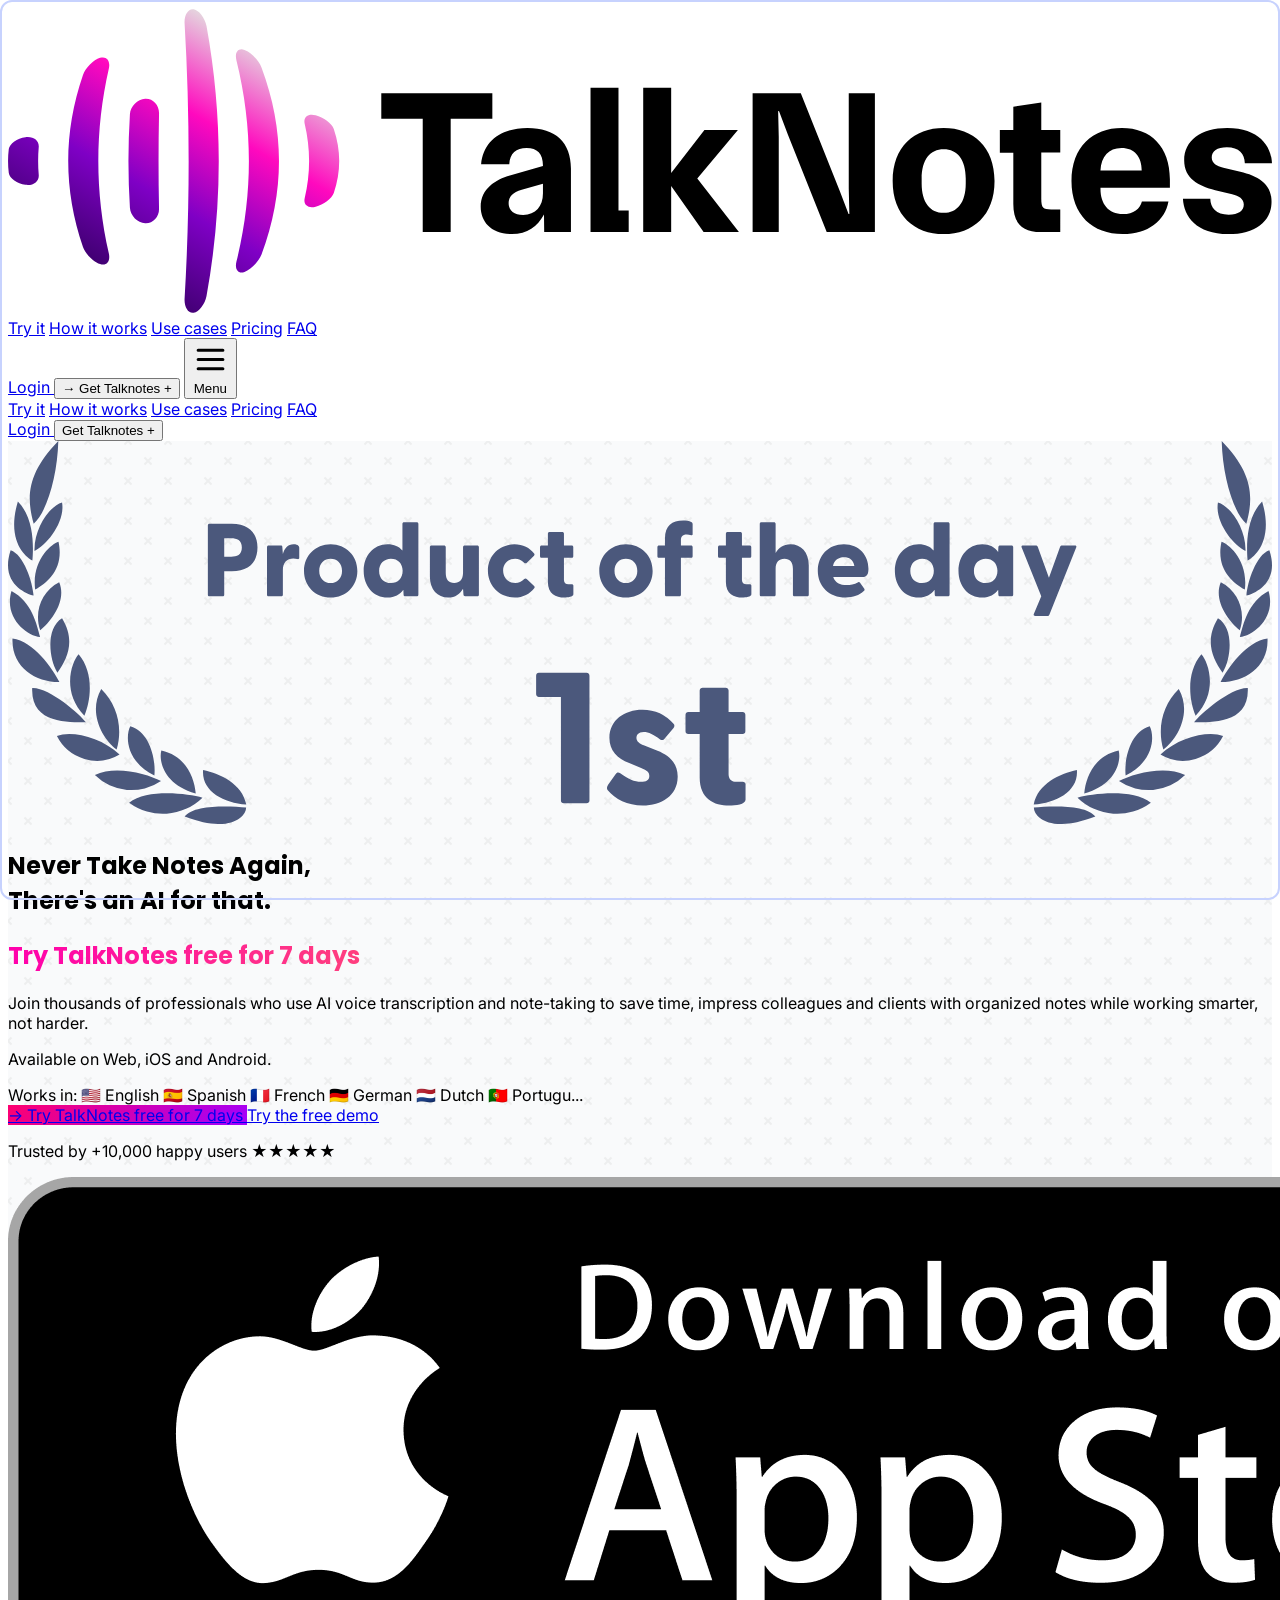
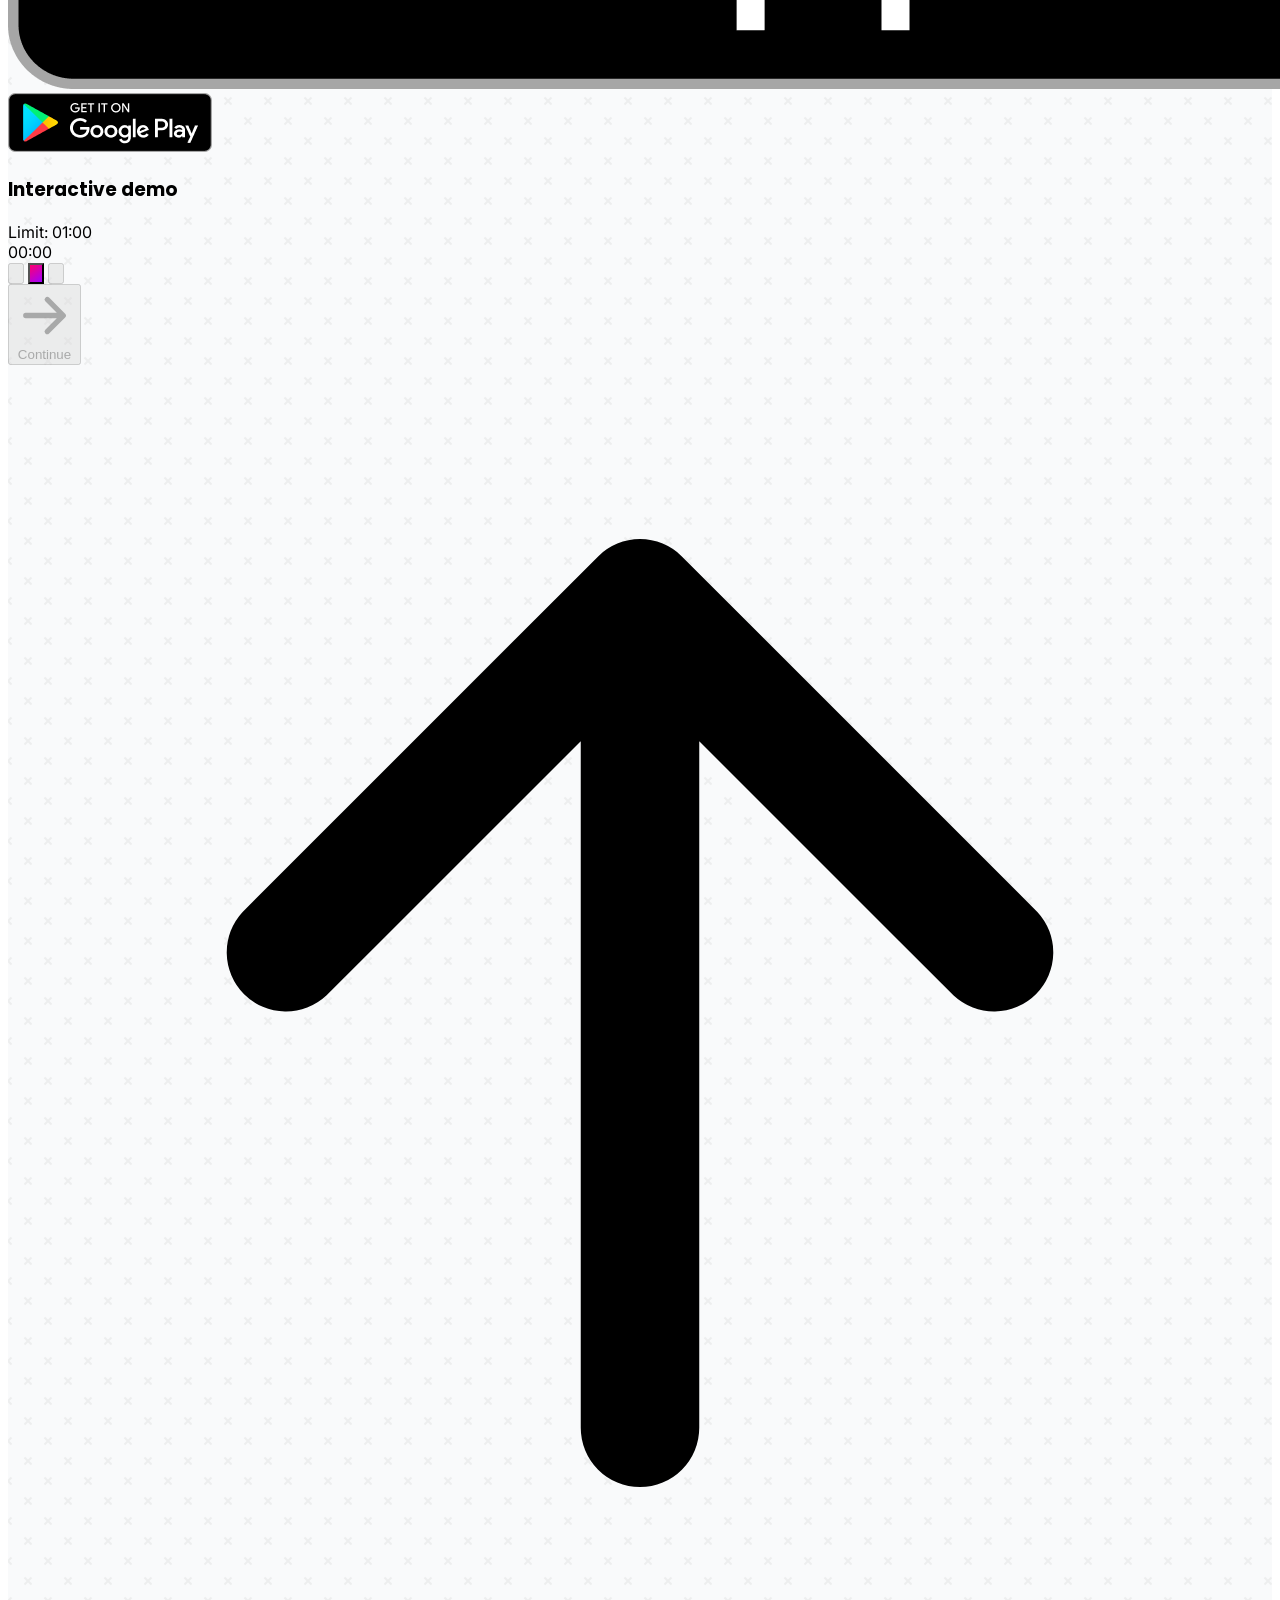
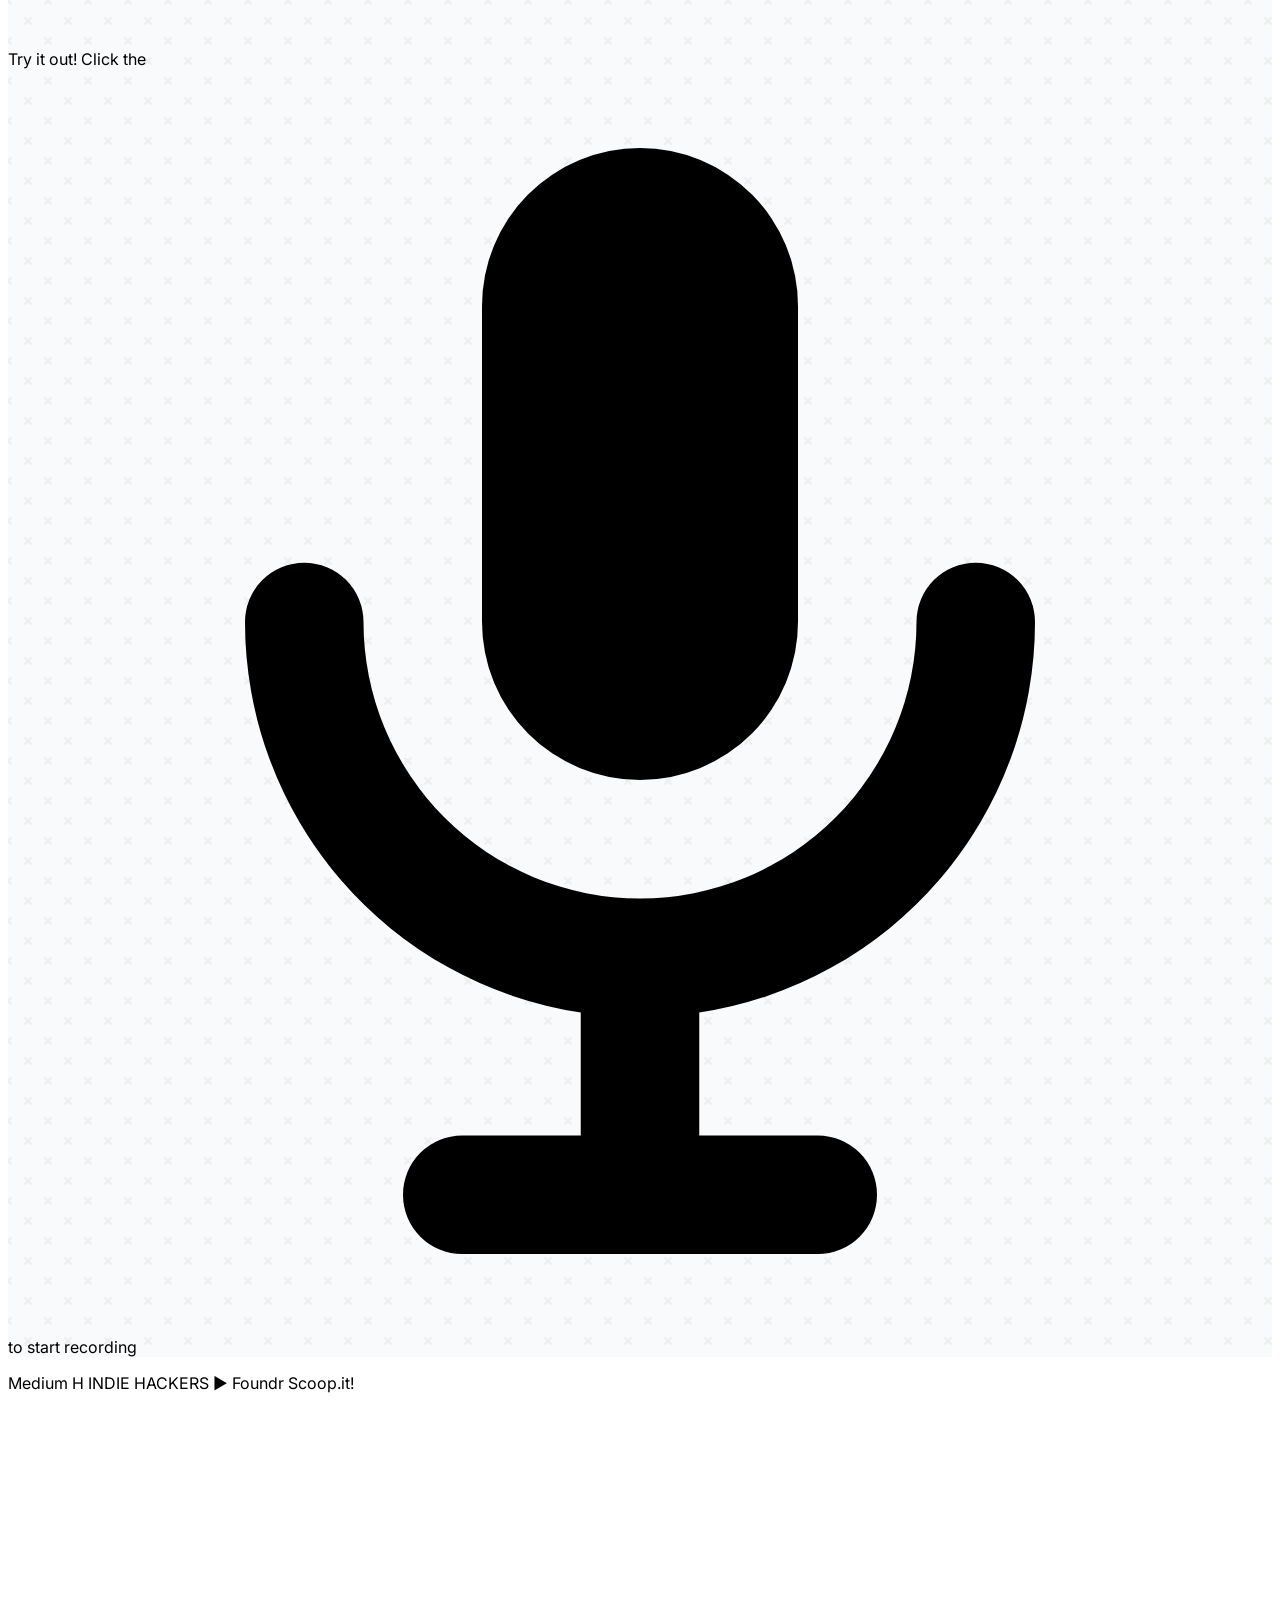
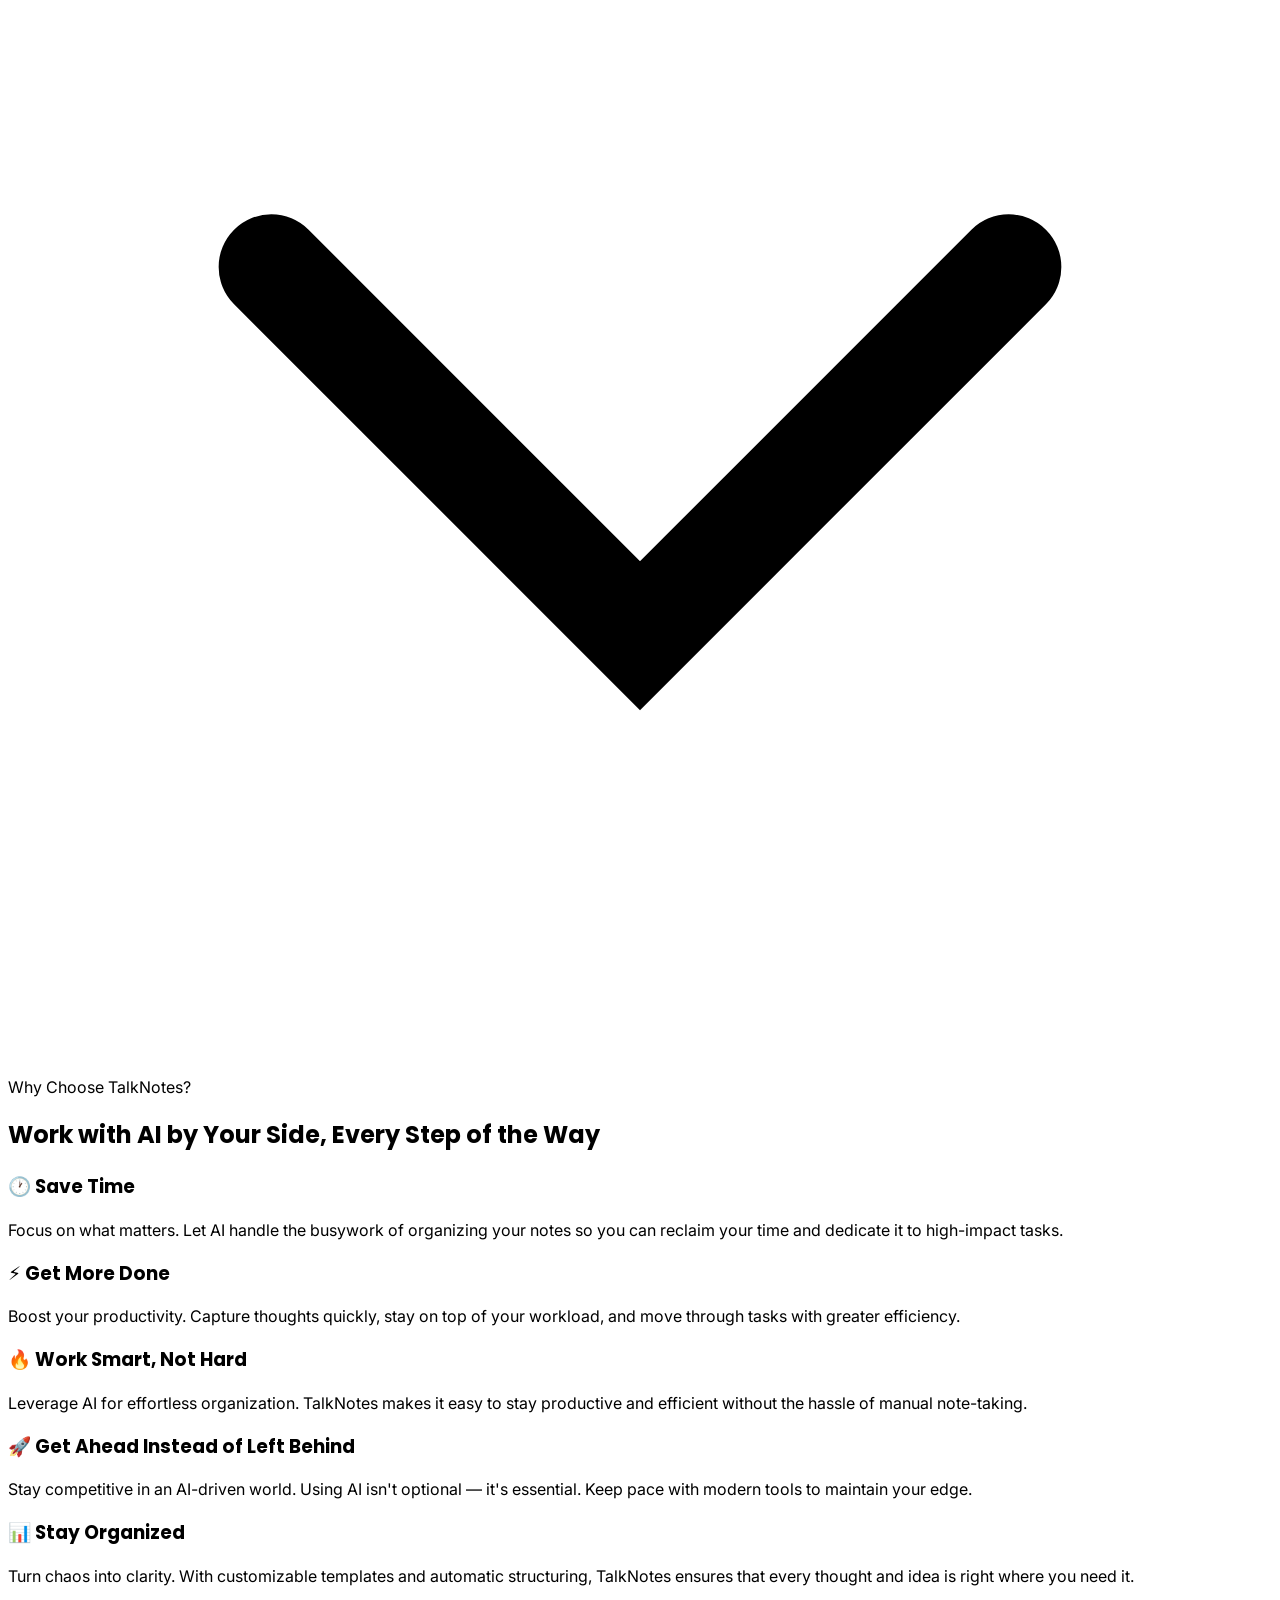
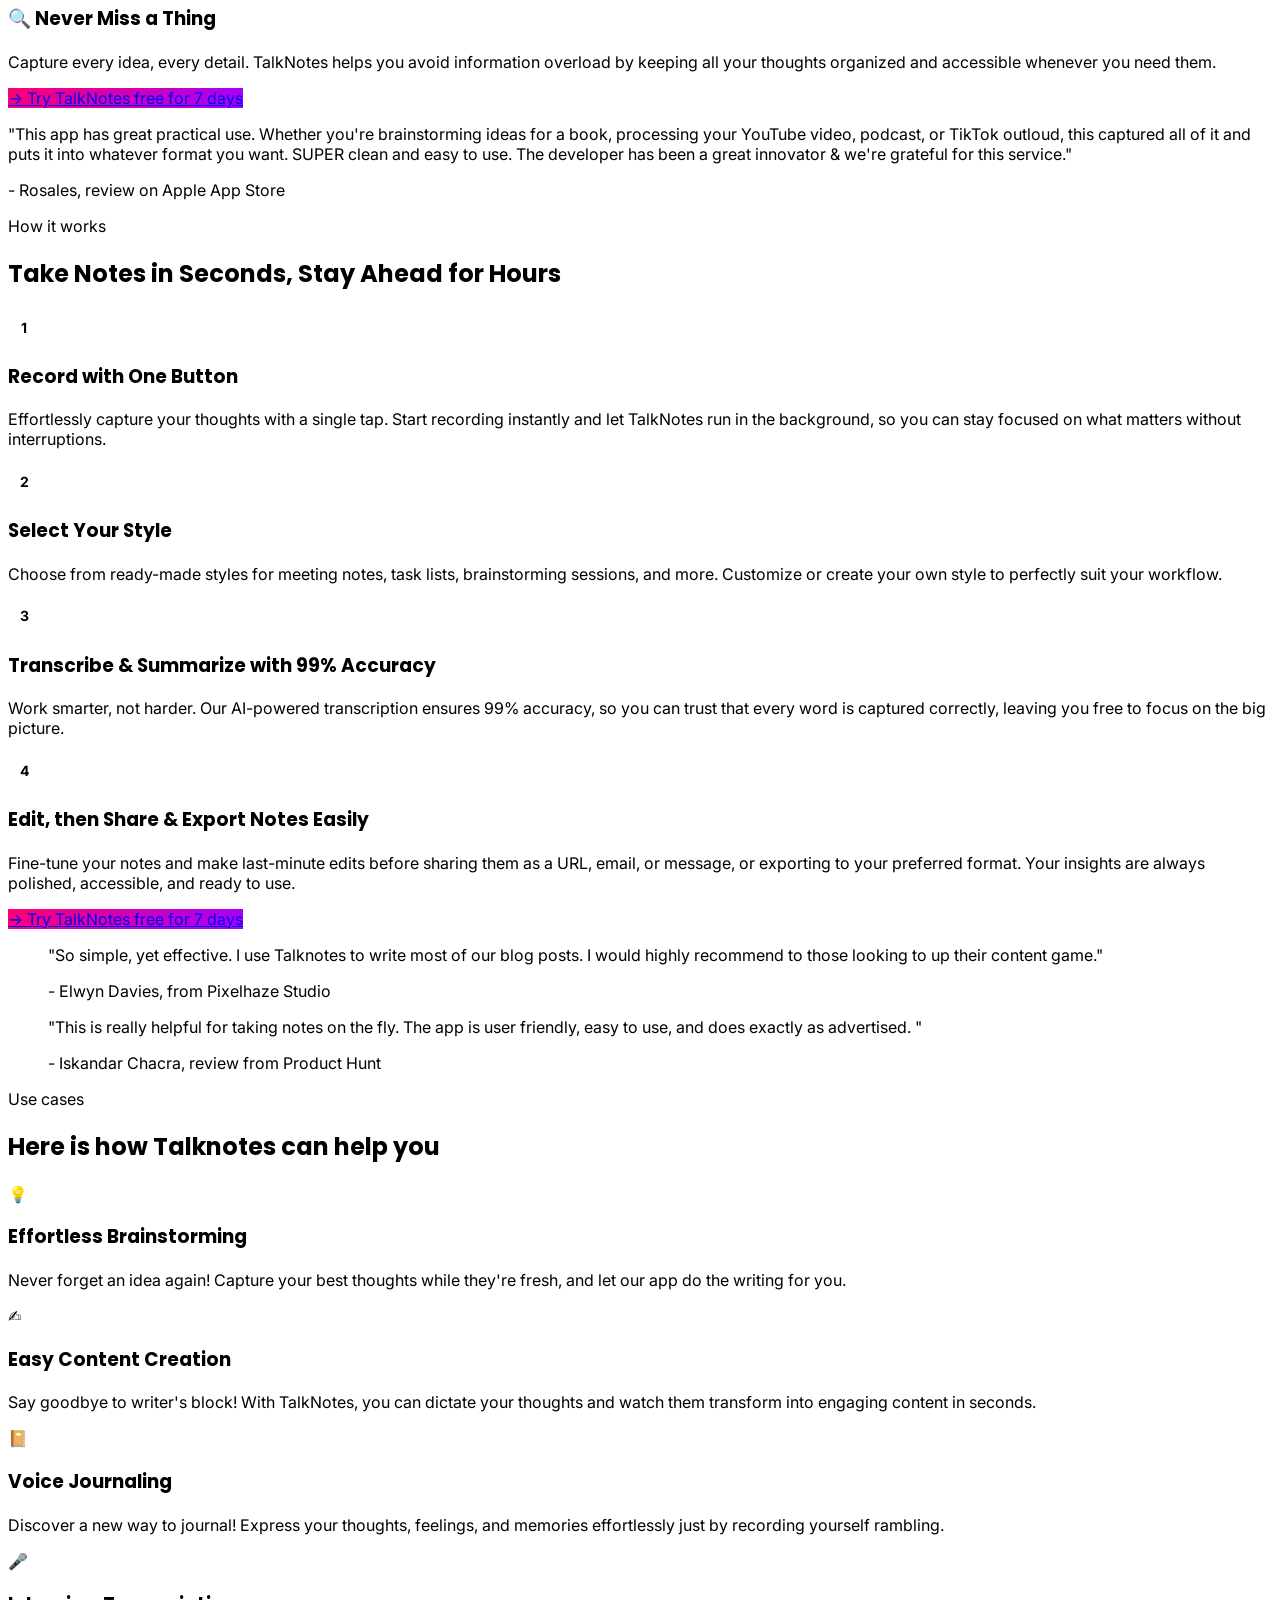
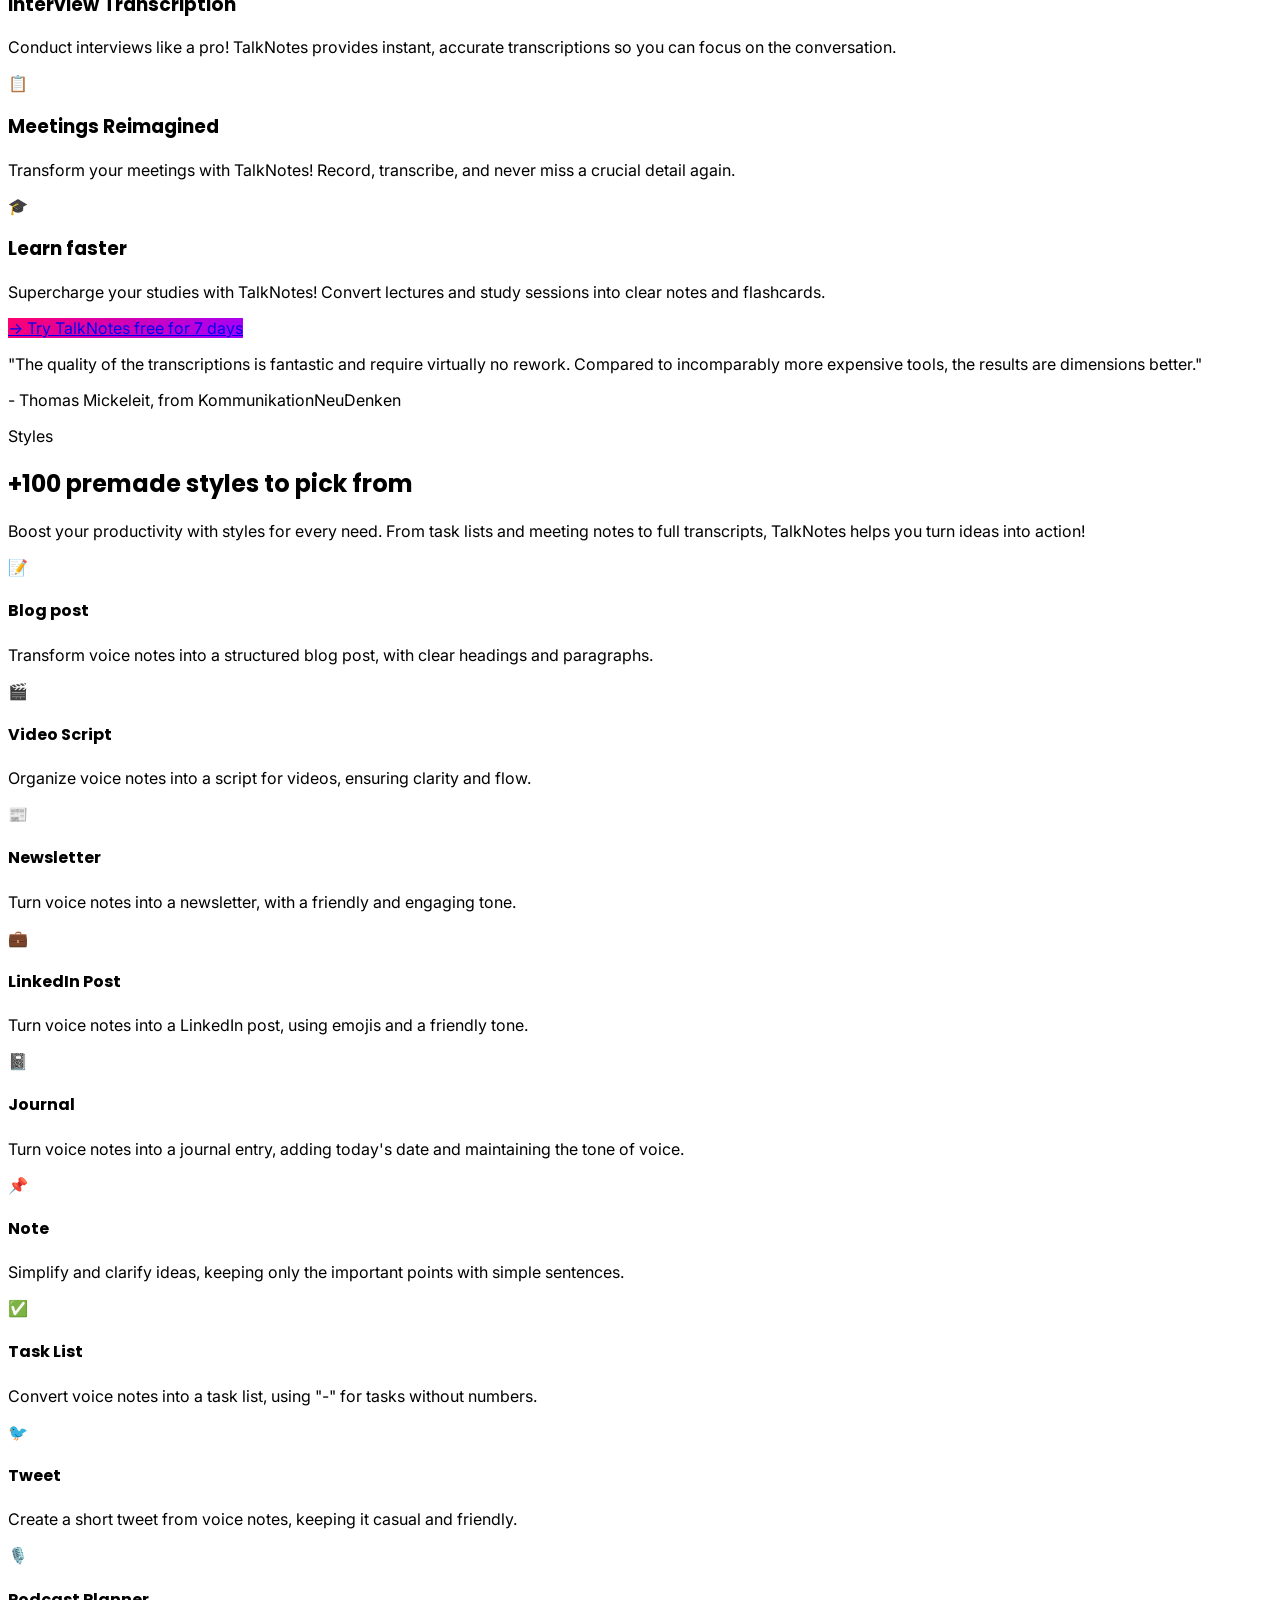
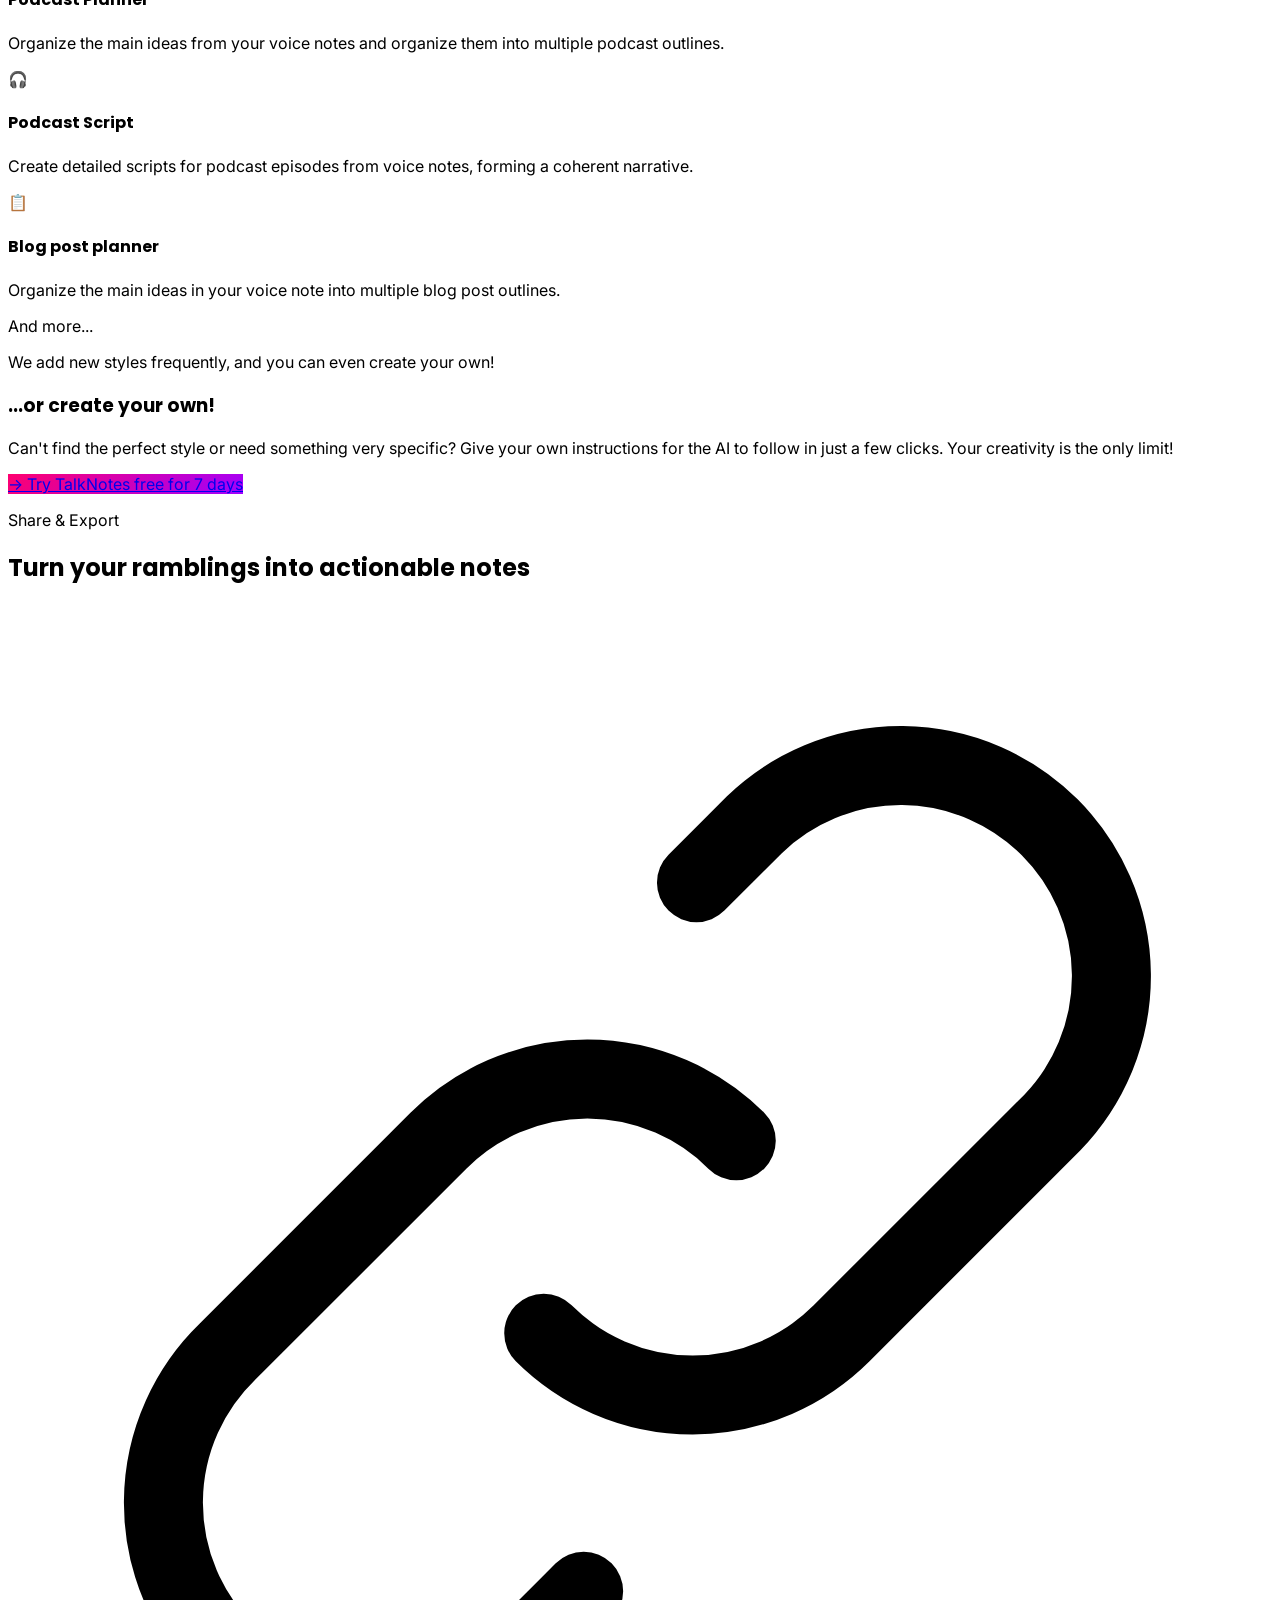
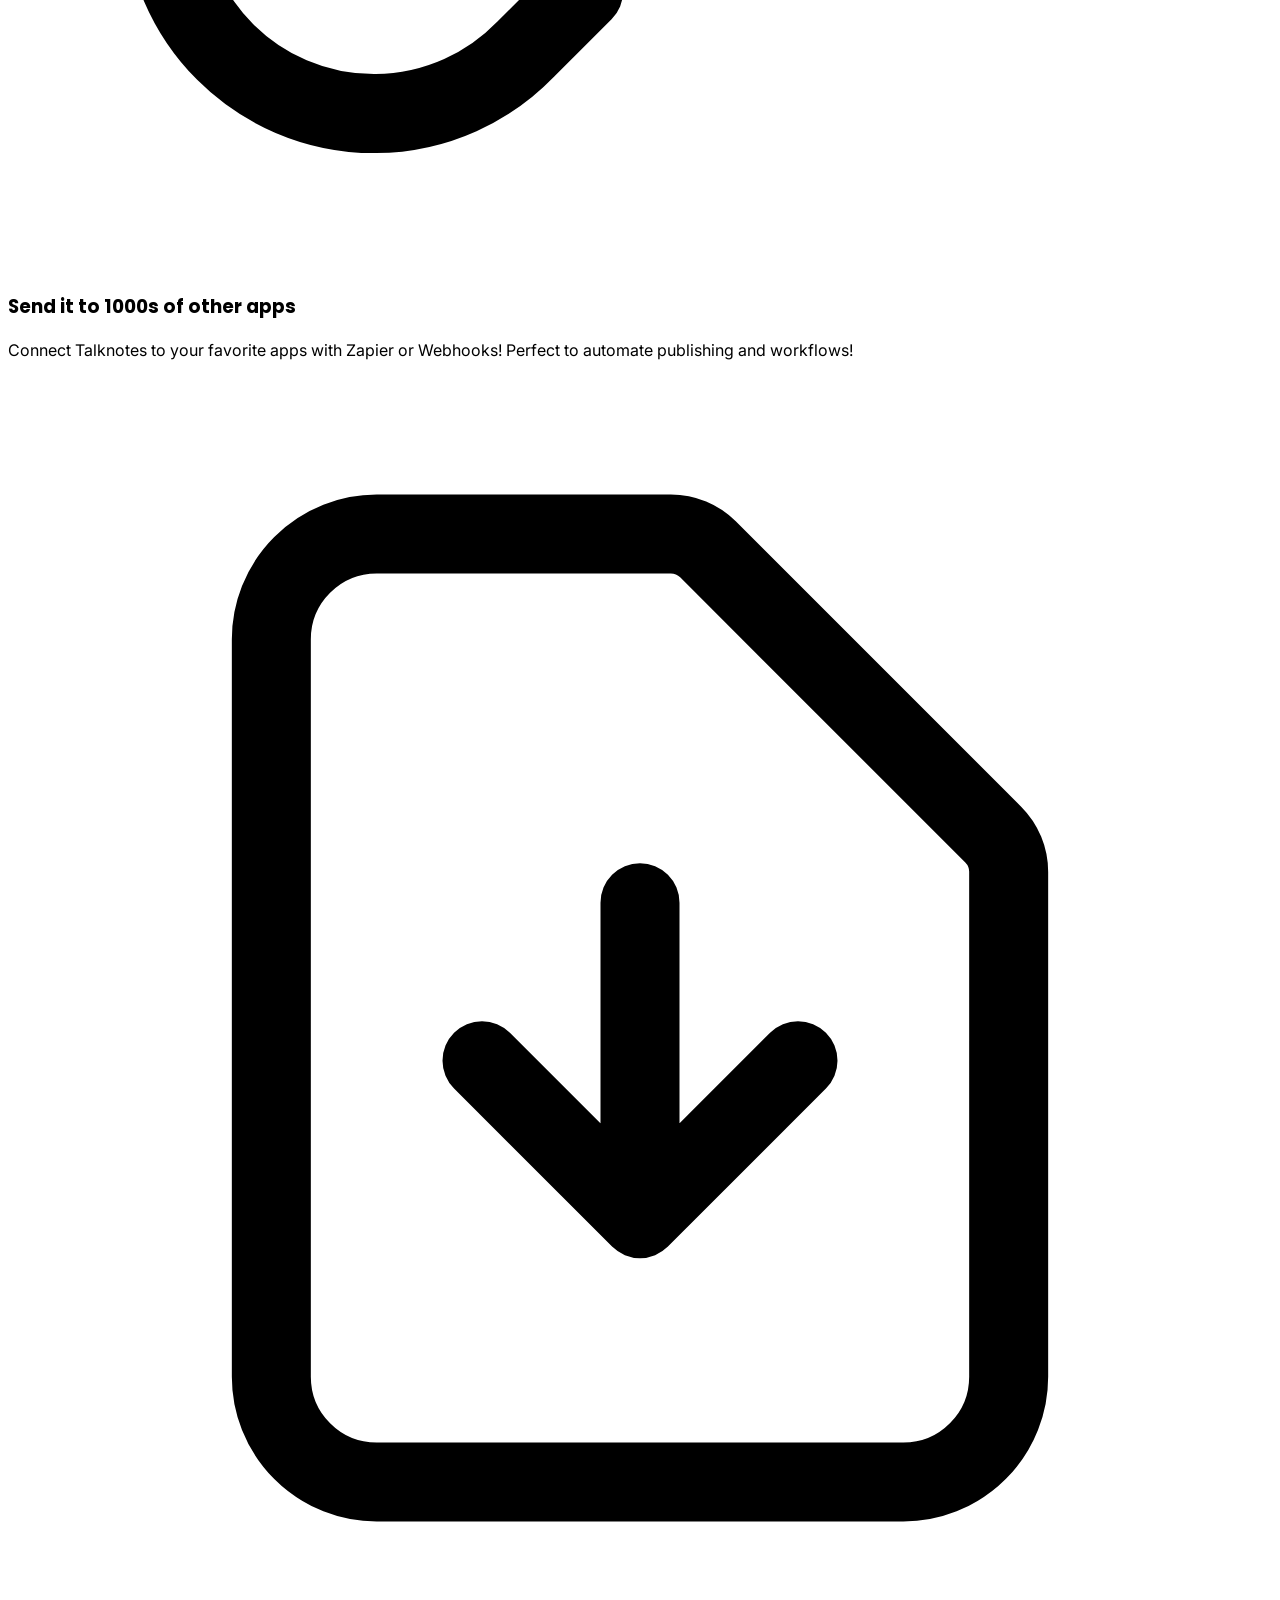
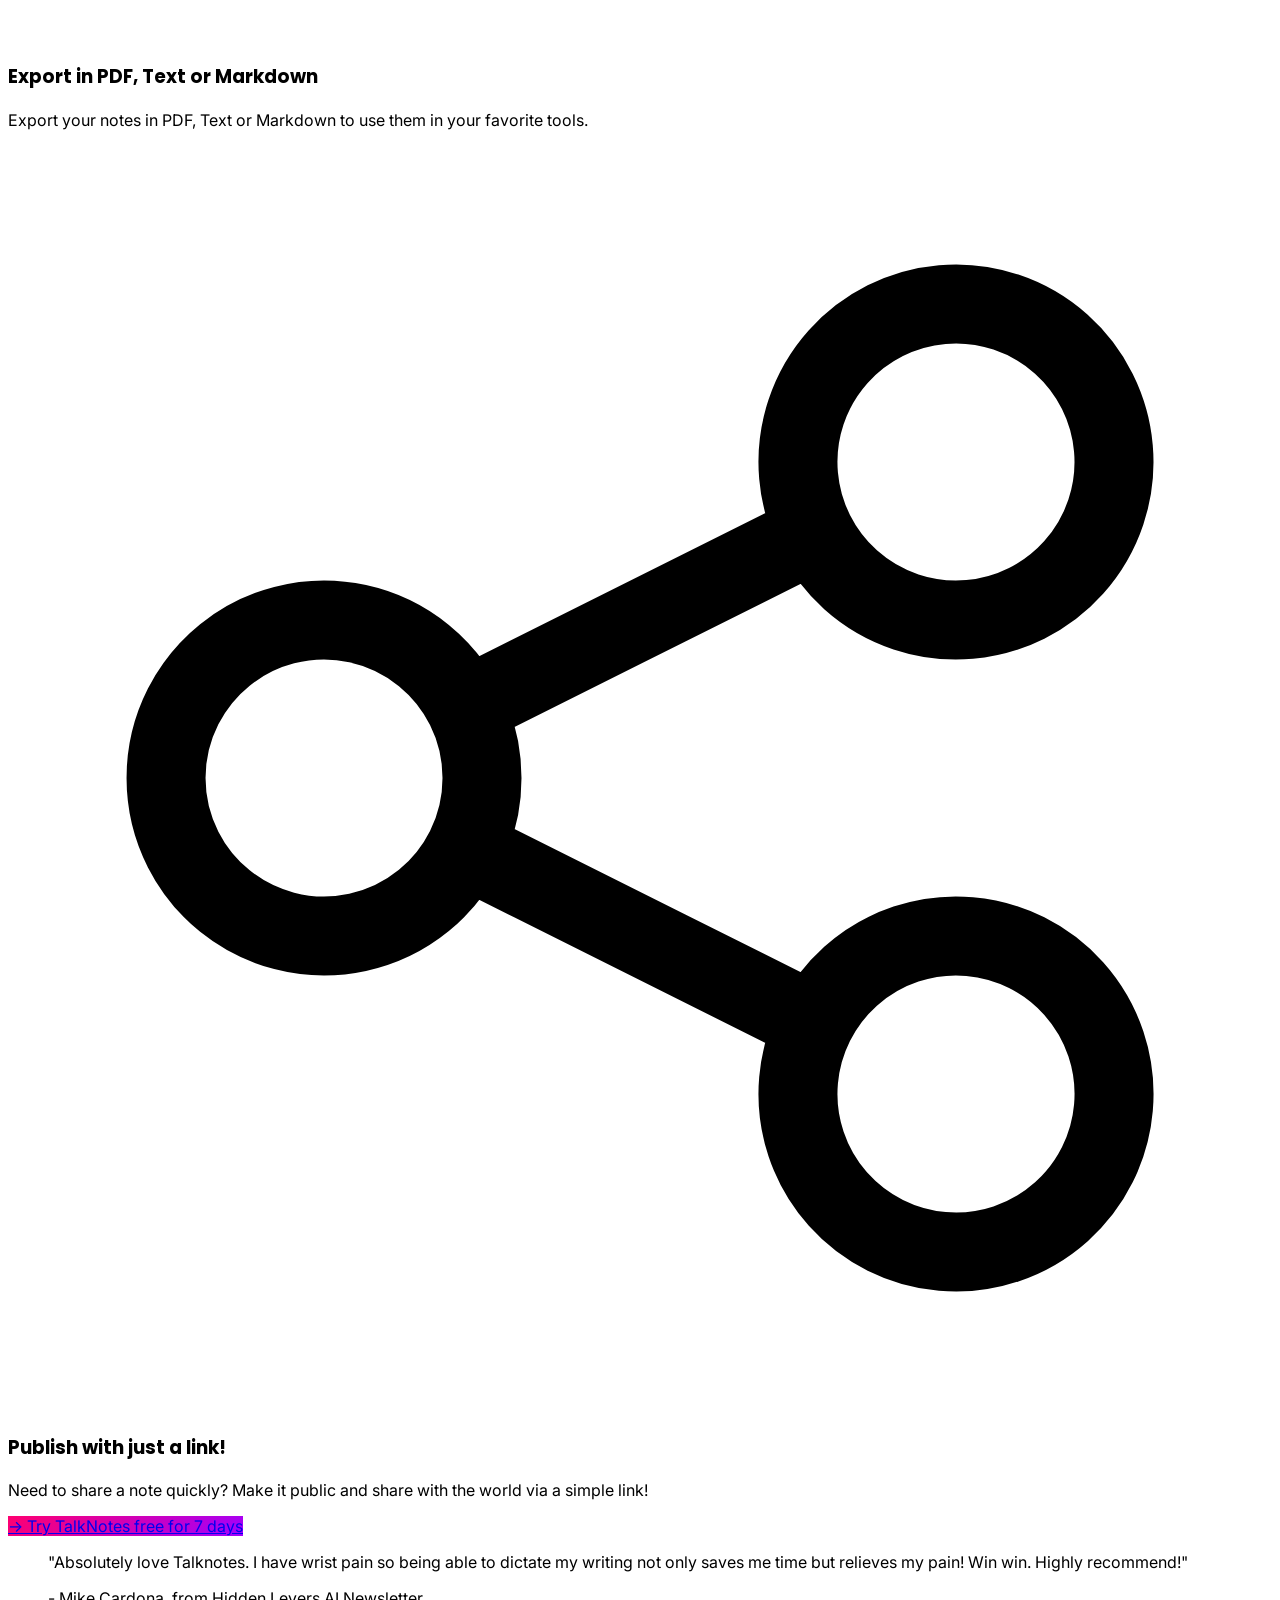
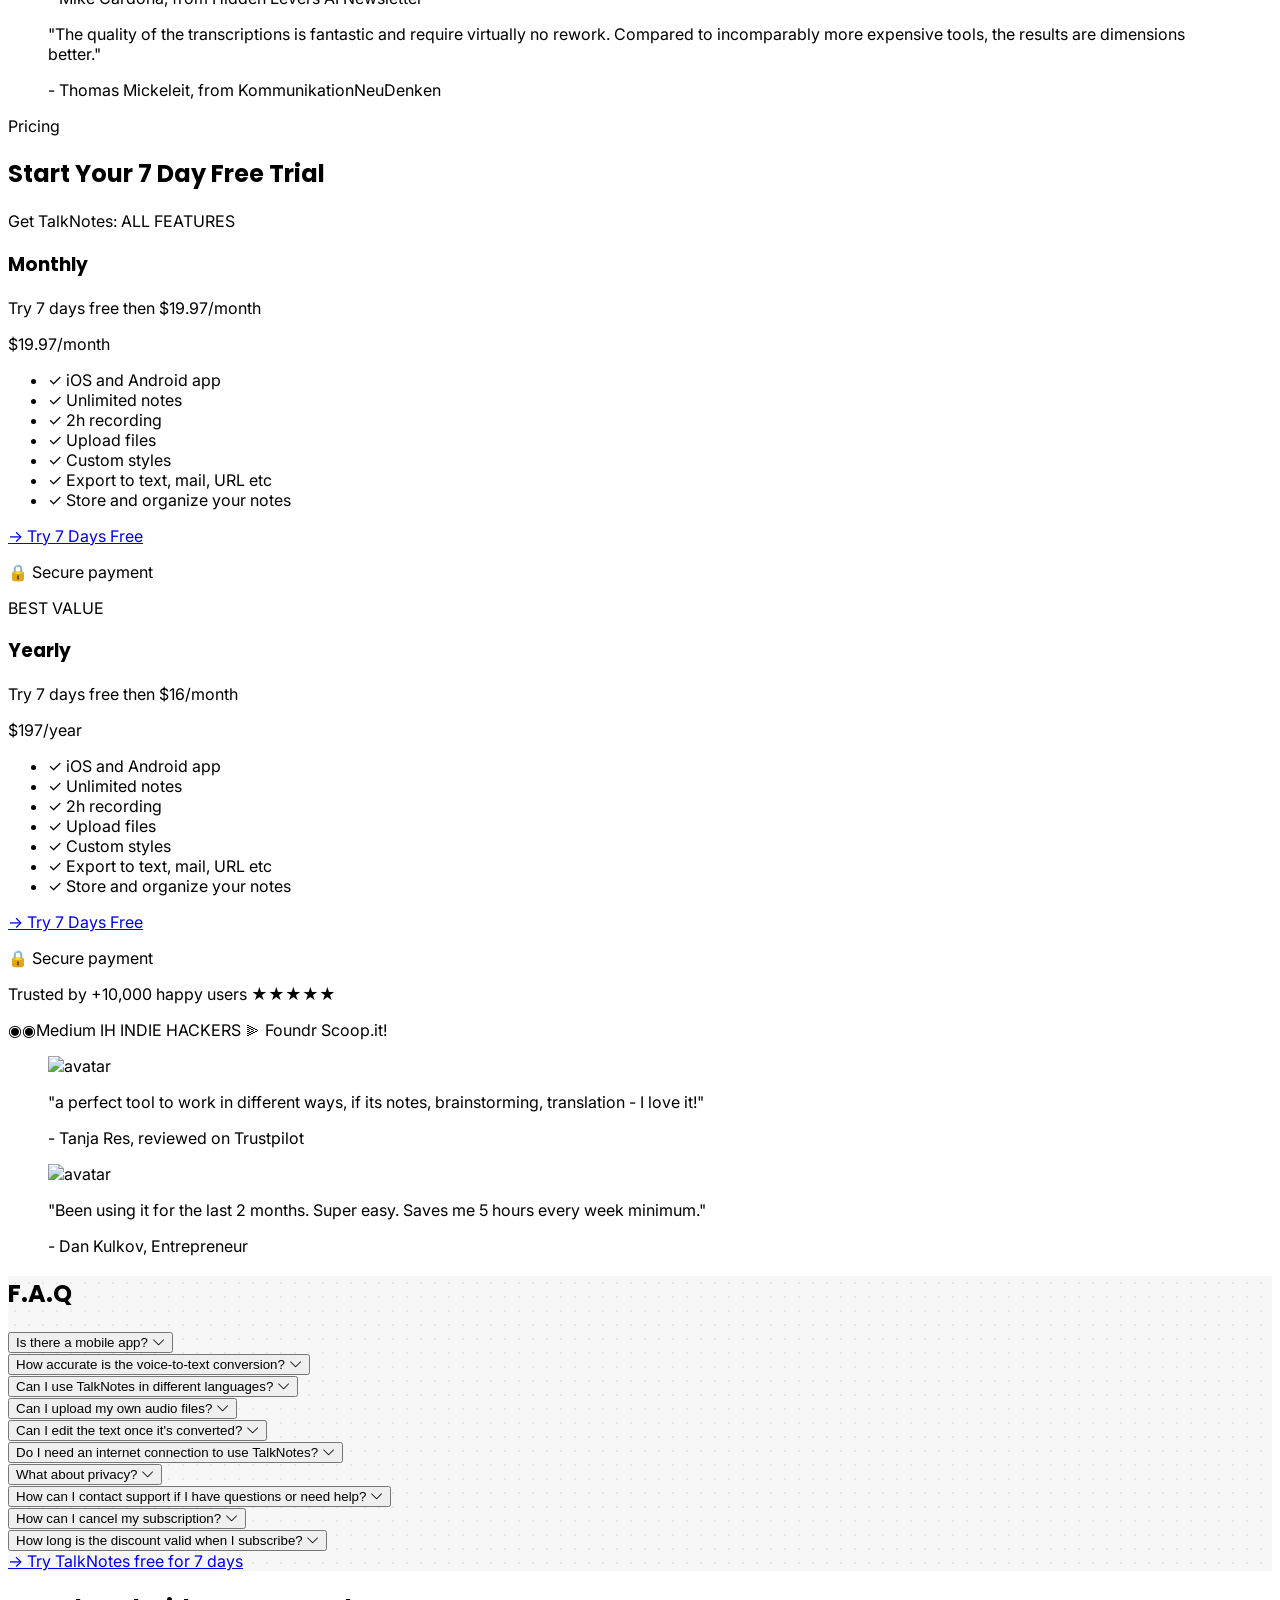
==== commit 6d026ff2: "Merge pull request #1 from ENFANTSDUPAYS/adrien-fix-header-popup Adrien fix header popup" ====
--- a/index.html
+++ b/index.html
@@ -3,8 +3,10 @@
 <head>
   <meta charset="UTF-8">
   <meta name="viewport" content="width=device-width, initial-scale=1.0">
+  <link rel="icon" type="image/png" href="./images/icon.png" />
   <title>TalkNotes - The #1 AI voice note app</title>
   <script src="https://cdn.tailwindcss.com"></script>
+  <script src="js/script.js"></script>
   <script>
     tailwind.config = {
       theme: {
@@ -36,40 +38,64 @@
   <!-- ========== NAVBAR ========== -->
   <nav class="sticky top-0 z-50 bg-white/90 backdrop-blur-md border-b border-gray-100">
     <div class="max-w-7xl mx-auto px-4 sm:px-6 lg:px-8">
-      <div class="flex items-center justify-between h-16">
-        <a href="#" class="flex items-center gap-1.5">
-          <svg class="w-7 h-7 text-primary" viewBox="0 0 24 24" fill="none" stroke="currentColor" stroke-width="2.5">
-            <path d="M12 2v20M8 6v12M4 10v4M16 6v12M20 10v4" stroke-linecap="round"/>
-          </svg>
-          <span class="text-xl font-extrabold text-gray-900">TalkNotes</span>
+      <div class="flex items-center justify-between h-[72px]">
+        
+        <!-- Logo -->
+        <a href="#" class="flex items-center">
+          <img src="images/logo.svg" alt="TalkNotes" class="h-8" />
         </a>
-        <div class="hidden md:flex items-center gap-8 text-base font-medium text-gray-500">
+
+        <!-- Liens de navigation (Desktop) -->
+        <div class="hidden md:flex items-center gap-8 text-[15px] font-medium text-gray-500">
           <a href="#try-it" class="hover:text-primary transition">Try it</a>
           <a href="#how-it-works" class="hover:text-primary transition">How it works</a>
           <a href="#use-cases" class="hover:text-primary transition">Use cases</a>
           <a href="#pricing" class="hover:text-primary transition">Pricing</a>
           <a href="#faq" class="hover:text-primary transition">FAQ</a>
         </div>
+
+        <!-- Boutons d'action -->
         <div class="flex items-center gap-4">
-          <a href="#" class="hidden sm:inline-block text-sm font-bold bg-indigo-50 text-indigo-600 px-4 py-2 rounded-[6px] hover:bg-indigo-100 transition">Login</a>
-          <a href="#" class="bg-dark text-white text-sm font-bold px-5 py-2.5 rounded-[6px] bg-indigo-600 flex items-center gap-1.5">
+          <!-- Login (Desktop uniquement) -->
+          <a href="login.html" class="hidden md:inline-flex items-center justify-center text-sm font-bold bg-indigo-50 text-indigo-600 px-5 py-2.5 rounded-md hover:bg-indigo-100 transition">
+            Login
+          </a>
+          
+          <!-- Get Talknotes + (Desktop uniquement) -->
+          <button class="open-popup-btn hidden md:inline-flex items-center justify-center gap-1.5 bg-indigo-600 text-white text-sm font-bold px-5 py-2.5 rounded-md hover:bg-indigo-700 transition">
             &rarr; Get Talknotes +
-          </a>
-          <button id="mobile-menu-btn" class="md:hidden p-2 text-gray-600 hover:text-primary">
-            <svg class="w-6 h-6" fill="none" stroke="currentColor" stroke-width="2" viewBox="0 0 24 24">
-              <path stroke-linecap="round" d="M4 6h16M4 12h16M4 18h16"/>
+          </button>
+
+          <!-- Bouton Menu (Mobile uniquement) -->
+          <button id="mobile-menu-btn" class="md:hidden flex items-center gap-2 px-3 py-2 border border-gray-200 rounded-md text-gray-700 hover:bg-gray-50 transition font-medium text-sm">
+            <svg class="w-5 h-5" fill="none" stroke="currentColor" stroke-width="2" viewBox="0 0 24 24">
+              <path stroke-linecap="round" stroke-linejoin="round" d="M4 6h16M4 12h16M4 18h16"/>
             </svg>
-          </button>
-        </div>
-      </div>
-    </div>
-    <div id="mobile-menu" class="hidden md:hidden border-t border-gray-100 bg-white px-4 pb-4 pt-2 space-y-2">
-      <a href="#try-it" class="block py-2 text-sm font-medium text-gray-600 hover:text-primary">Try it</a>
-      <a href="#how-it-works" class="block py-2 text-sm font-medium text-gray-600 hover:text-primary">How it works</a>
-      <a href="#use-cases" class="block py-2 text-sm font-medium text-gray-600 hover:text-primary">Use cases</a>
-      <a href="#pricing" class="block py-2 text-sm font-medium text-gray-600 hover:text-primary">Pricing</a>
-      <a href="#faq" class="block py-2 text-sm font-medium text-gray-600 hover:text-primary">FAQ</a>
-      <a href="#" class="block py-2 text-sm font-bold">Login</a>
+            Menu
+          </button>
+        </div>
+
+      </div>
+    </div>
+
+    <!-- Menu déroulant (Mobile) -->
+    <div id="mobile-menu" class="hidden md:hidden absolute left-0 w-full border-b border-gray-100 bg-white px-4 pb-6 pt-2 shadow-lg">
+      <div class="space-y-1">
+        <a href="#try-it" class="block py-3 text-[15px] font-medium text-gray-600 hover:text-primary">Try it</a>
+        <a href="#how-it-works" class="block py-3 text-[15px] font-medium text-gray-600 hover:text-primary">How it works</a>
+        <a href="#use-cases" class="block py-3 text-[15px] font-medium text-gray-600 hover:text-primary">Use cases</a>
+        <a href="#pricing" class="block py-3 text-[15px] font-medium text-gray-600 hover:text-primary">Pricing</a>
+        <a href="#faq" class="block py-3 text-[15px] font-medium text-gray-600 hover:text-primary">FAQ</a>
+      </div>
+      
+      <div class="mt-4 pt-4 border-t border-gray-100 flex flex-col gap-3">
+        <a href="login.html" class="flex items-center justify-center text-[15px] font-bold bg-indigo-50 text-indigo-600 px-5 py-3 rounded-md hover:bg-indigo-100 transition">
+          Login
+        </a>
+        <button class="open-popup-btn w-full bg-indigo-600 text-white text-[15px] font-bold px-5 py-3 rounded-md hover:bg-indigo-700 transition">
+          Get Talknotes +
+        </button>
+      </div>
     </div>
   </nav>
 
@@ -107,7 +133,7 @@
           </div>
 
           <div class="flex flex-col sm:flex-row items-start sm:items-center gap-3 mb-4">
-            <a href="#" class="gradient-cta inline-flex items-center gap-2 text-white font-bold px-8 py-4 rounded-[6px] text-base hover:opacity-90 transition shadow-lg shadow-purple-300/30">
+            <a href="#pricing" class="gradient-cta inline-flex items-center gap-2 text-white font-bold px-8 py-4 rounded-[6px] text-base hover:opacity-90 transition shadow-lg shadow-purple-300/30">
               &rarr; Try TalkNotes free for 7 days
             </a>
             <a href="#try-it" class="text-sm font-medium bg-indigo-50 text-indigo-600 px-4 py-2 rounded-[6px] hover:bg-indigo-100 transition">Try the free demo</a>
@@ -242,7 +268,7 @@
       </div>
 
       <div class="text-center mt-12">
-        <a href="#" class="gradient-cta inline-flex items-center gap-2 text-white font-bold px-8 py-4 rounded-full hover:opacity-90 transition shadow-lg shadow-purple-300/30">
+        <a href="#pricing" class="gradient-cta inline-flex items-center gap-2 text-white font-bold px-8 py-4 rounded-full hover:opacity-90 transition shadow-lg shadow-purple-300/30">
           &rarr; Try TalkNotes free for 7 days
         </a>
       </div>
@@ -301,7 +327,7 @@
       </div>
 
       <div class="text-center mt-14">
-        <a href="#" class="gradient-cta inline-flex items-center gap-2 text-white font-bold px-8 py-4 rounded-full hover:opacity-90 transition shadow-lg shadow-purple-300/30">
+        <a href="#pricing" class="gradient-cta inline-flex items-center gap-2 text-white font-bold px-8 py-4 rounded-full hover:opacity-90 transition shadow-lg shadow-purple-300/30">
           &rarr; Try TalkNotes free for 7 days
         </a>
       </div>
@@ -364,7 +390,7 @@
       </div>
 
       <div class="text-center mt-12">
-        <a href="#" class="gradient-cta inline-flex items-center gap-2 text-white font-bold px-8 py-4 rounded-full hover:opacity-90 transition shadow-lg shadow-purple-300/30">
+        <a href="#pricing" class="gradient-cta inline-flex items-center gap-2 text-white font-bold px-8 py-4 rounded-full hover:opacity-90 transition shadow-lg shadow-purple-300/30">
           &rarr; Try TalkNotes free for 7 days
         </a>
       </div>
@@ -474,7 +500,7 @@
       <div class="max-w-2xl mx-auto mt-10 bg-gradient-to-r from-purple-50 to-pink-50 rounded-2xl p-8 text-center border border-purple-100">
         <h3 class="font-heading text-xl font-medium text-gray-700 mb-2">...or create your own!</h3>
         <p class="text-sm text-gray-500 mb-5">Can't find the perfect style or need something very specific? Give your own instructions for the AI to follow in just a few clicks. Your creativity is the only limit!</p>
-        <a href="#" class="gradient-cta inline-flex items-center gap-2 text-white font-bold px-8 py-3 rounded-full hover:opacity-90 transition">
+        <a href="#pricing" class="gradient-cta inline-flex items-center gap-2 text-white font-bold px-8 py-3 rounded-full hover:opacity-90 transition">
           &rarr; Try TalkNotes free for 7 days
         </a>
       </div>
@@ -514,7 +540,7 @@
       </div>
 
       <div class="text-center mt-12">
-        <a href="#" class="gradient-cta inline-flex items-center gap-2 text-white font-bold px-8 py-4 rounded-full hover:opacity-90 transition shadow-lg shadow-purple-300/30">
+        <a href="#pricing" class="gradient-cta inline-flex items-center gap-2 text-white font-bold px-8 py-4 rounded-full hover:opacity-90 transition shadow-lg shadow-purple-300/30">
           &rarr; Try TalkNotes free for 7 days
         </a>
       </div>
@@ -551,7 +577,7 @@
           <h3 class="font-heading text-[18px] sm:text-[22px] font-semibold text-[#111827]">Monthly</h3>
           <p class="text-[12px] sm:text-[13px] text-[#9ca3af] mt-1">Try 7 days free then $19.97/month</p>
           <p class="mt-5 text-[26px] sm:text-[38px] font-bold text-black leading-none">$19.97<span class="text-[12px] sm:text-[16px] text-[#9ca3af] font-semibold">/month</span></p>
-          <ul class="mt-6 space-y-2.5 text-[12px] sm:text-[14px] text-[#374151]">
+          <ul class="mt-6 space-y-2.5 text-[12px] sm:text-[14px] text-black">
             <li class="flex items-center gap-2"><span class="text-[#40c463]">✓</span> iOS and Android app</li>
             <li class="flex items-center gap-2"><span class="text-[#40c463]">✓</span> Unlimited notes</li>
             <li class="flex items-center gap-2"><span class="text-[#40c463]">✓</span> 2h recording</li>
@@ -571,7 +597,7 @@
           <h3 class="font-heading text-[18px] sm:text-[22px] font-semibold text-[#111827]">Yearly</h3>
           <p class="text-[12px] sm:text-[13px] text-[#9ca3af] mt-1">Try 7 days free then $16/month</p>
           <p class="mt-5 text-[26px] sm:text-[38px] font-bold text-black leading-none">$197<span class="text-[12px] sm:text-[16px] text-[#9ca3af] font-semibold">/year</span></p>
-          <ul class="mt-6 space-y-2.5 text-[12px] sm:text-[14px] text-[#374151]">
+          <ul class="mt-6 space-y-2.5 text-[12px] sm:text-[14px] text-black">
             <li class="flex items-center gap-2"><span class="text-[#40c463]">✓</span> iOS and Android app</li>
             <li class="flex items-center gap-2"><span class="text-[#40c463]">✓</span> Unlimited notes</li>
             <li class="flex items-center gap-2"><span class="text-[#40c463]">✓</span> 2h recording</li>
@@ -733,7 +759,7 @@
       </div>
 
       <div class="text-center mt-10 mb-14">
-        <a href="#" class="inline-flex items-center gap-2 bg-gradient-to-r from-[#ff2f96] to-[#8d3dff] text-white text-[14px] font-semibold px-6 py-2.5 rounded-md hover:opacity-95 transition shadow-md">
+        <a href="#pricing" class="inline-flex items-center gap-2 bg-gradient-to-r from-[#ff2f96] to-[#8d3dff] text-white text-[14px] font-semibold px-6 py-2.5 rounded-md hover:opacity-95 transition shadow-md">
           <span aria-hidden="true">&rarr;</span> Try TalkNotes free for 7 days
         </a>
       </div>
@@ -752,10 +778,11 @@
             <p class="text-[12px] leading-5 text-[#d7dcff] mb-4">
               Turn your ideas into organized, actionable insights-no manual work required. Capture your thoughts and let TalkNotes transform them into the formats you need to stay productive and on top of your work.
             </p>
-            <a href="#" class="flex w-full items-center justify-center gap-2 bg-[#ea4f8e] hover:bg-[#e13f83] text-white text-[14px] font-semibold px-5 py-2 rounded-sm transition">
+            <!-- Ajout de la classe open-popup-btn ici -->
+            <button class="open-popup-btn flex w-full items-center justify-center gap-2 bg-[#ea4f8e] hover:bg-[#e13f83] text-white text-[14px] font-semibold px-5 py-2 rounded-sm transition">
               <span aria-hidden="true" class="text-[18px] leading-none">⟶</span>
               Get Talknotes +
-            </a>
+            </button>
           </div>
           <div class="hidden p-3 md:block">
             <img src="./images/faq.jpg" alt="FAQ illustration" class="h-full w-full rounded-sm object-cover" />
@@ -767,9 +794,9 @@
 
   <!-- ========== FOOTER ========== -->
   <footer class="bg-[#0b1326] text-[#8892a5] py-14 font-heading">
-    <div class="w-full px-6 lg:px-10">
-      <div class="flex flex-col gap-10 lg:flex-row lg:items-start">
-        <div class="lg:w-[280px] lg:shrink-0 lg:self-start">
+    <div class="max-w-7xl mx-auto px-4 sm:px-6 lg:px-8">
+      <div class="flex flex-col gap-10 lg:flex-row lg:items-start lg:justify-between text-center lg:text-left">
+        <div class="lg:w-[280px] lg:shrink-0 lg:self-start flex flex-col items-center lg:items-start">
           <a href="#" class="mb-4 inline-flex items-center gap-2">
             <img src="./images/icon.png" alt="TalkNotes icon" class="h-10 w-10 object-contain" />
             <span class="text-[24px] font-semibold text-white leading-none">TalkNotes</span>
@@ -777,7 +804,7 @@
           <p class="mt-2 text-[14px] leading-6 text-[#73819a]">Turn your thoughts into actionable notes.</p>
           <p class="mt-4 text-[12px] text-[#5f6b81]">&copy; 2024 - talknotes.io. All rights reserved.</p>
 
-          <div class="mt-5 flex items-center gap-12 text-[#717f98]">
+          <div class="mt-5 flex items-center justify-center lg:justify-start gap-6 text-[#717f98]">
             <a href="#" aria-label="Twitter" class="hover:text-white transition"><i class="bi bi-twitter-x text-[16px]"></i></a>
             <a href="#" aria-label="Facebook" class="hover:text-white transition"><i class="bi bi-facebook text-[16px]"></i></a>
             <a href="#" aria-label="YouTube" class="hover:text-white transition"><i class="bi bi-youtube text-[16px]"></i></a>
@@ -785,8 +812,8 @@
           </div>
         </div>
 
-        <div class="lg:ml-auto lg:w-[760px] lg:pr-12">
-          <div class="grid grid-cols-1 md:grid-cols-2 lg:grid-cols-3 gap-10 lg:gap-20">
+        <div class="flex-1 lg:pl-12 xl:pl-24">
+          <div class="grid grid-cols-1 md:grid-cols-3 gap-y-10 gap-x-8">
           <div class="w-full">
             <h4 class="text-[16px] font-medium uppercase tracking-[0.06em] text-white/95">Use Cases</h4>
             <ul class="mt-4 space-y-3 text-[14px]">
@@ -838,32 +865,122 @@
     </div>
   </footer>
 
-  <!-- ========== SCRIPTS ========== -->
-  <script>
-    function toggleFaq(btn) {
-      const content = btn.nextElementSibling;
-      const icon = btn.querySelector('i');
-      const isOpen = content.classList.contains('open');
-
-      document.querySelectorAll('.faq-content.open').forEach(c => {
-        c.classList.remove('open');
-        c.style.maxHeight = '0px';
-      });
-      document.querySelectorAll('#faq button[onclick="toggleFaq(this)"] i').forEach(s => {
-        s.style.transform = '';
-      });
-
-      if (!isOpen) {
-        content.classList.add('open');
-        content.style.maxHeight = content.scrollHeight + 'px';
-        icon.style.transform = 'rotate(180deg)';
-      }
-    }
-
-    document.getElementById('mobile-menu-btn').addEventListener('click', () => {
-      document.getElementById('mobile-menu').classList.toggle('hidden');
-    });
-  </script>
+  <!-- ========== POPUP OVERLAY ========== -->
+  <div id="talknotes-popup" class="fixed inset-0 z-[100] hidden items-center justify-center p-4">
+    <!-- Fond assombri (Backdrop) -->
+    <div id="popup-backdrop" aria-hidden="true" class="absolute inset-0 bg-black/20 backdrop-blur-[1px] cursor-pointer"></div>
+
+    <!-- Contenu de la Popup -->
+    <article
+      class="relative z-10 w-full max-w-[560px] rounded-xl bg-white px-8 pb-6 pt-3 shadow-[0_14px_40px_rgba(17,24,39,0.16)] flex flex-col max-h-[90vh]"
+      role="dialog"
+      aria-modal="true"
+      aria-labelledby="popup-title"
+    >
+      <button
+        id="close-popup"
+        type="button"
+        aria-label="Fermer"
+        class="absolute right-2 top-2 inline-flex h-8 w-8 items-center justify-center rounded-md text-[#4b5563] transition hover:bg-[#f3f4f6]"
+      >
+        <i class="bi bi-x text-[28px] font-extrabold leading-none"></i>
+      </button>
+
+      <header class="mt-8 mb-4 text-center shrink-0">
+        <h1
+          id="popup-title"
+          class="bg-gradient-to-r from-[#ff0a8a] to-[#8f00ff] bg-clip-text text-[28px] font-bold leading-[1.08] tracking-[-0.02em] text-transparent"
+        >
+          Unlock TalkNotes Plus
+        </h1>
+        <p class="mt-2 text-[14px] font-medium leading-tight text-[#9ca3af]">Get unlimited TalkNotes</p>
+      </header>
+
+      <div class="mb-4 h-px w-full bg-[#eceef2] shrink-0"></div>
+
+      <!-- Zone de liste avec Scroll -->
+      <div class="overflow-y-auto pr-2 custom-scrollbar flex-grow">
+        <ul class="space-y-6">
+          <li class="flex items-start gap-4">
+            <i class="bi bi-infinity mt-1 text-[22px] text-[#6366f1]"></i>
+            <div>
+              <h2 class="text-[18px] font-semibold leading-none text-[#1f2937]">Unlimited Notes</h2>
+              <p class="mt-1 text-[14px] font-medium leading-[1.4] text-[#6b7280]">
+                Create as many notes as you want, and get up to 2 hours of recording time per note.
+              </p>
+            </div>
+          </li>
+
+          <li class="flex items-start gap-4">
+            <i class="bi bi-palette-fill mt-1 text-[20px] text-[#6366f1]"></i>
+            <div>
+              <h2 class="text-[18px] font-semibold leading-none text-[#1f2937]">Improved styling</h2>
+              <p class="mt-1 text-[14px] font-medium leading-[1.4] text-[#6b7280]">
+                Unlock more styles, create your own styles prompts and more!.
+              </p>
+            </div>
+          </li>
+
+          <li class="flex items-start gap-4">
+            <i class="bi bi-upload mt-1 text-[20px] text-[#6366f1]"></i>
+            <div>
+              <h2 class="text-[18px] font-semibold leading-none text-[#1f2937]">File upload</h2>
+              <p class="mt-1 text-[14px] font-medium leading-[1.4] text-[#6b7280]">
+                Create notes from your own audio files. Multiple formats supported!
+              </p>
+            </div>
+          </li>
+
+          <li class="flex items-start gap-4">
+            <i class="bi bi-tag-fill mt-1 text-[20px] text-[#6366f1]"></i>
+            <div>
+              <h2 class="text-[18px] font-semibold leading-none text-[#1f2937]">Organize Your Notes</h2>
+              <p class="mt-1 text-[14px] font-medium leading-[1.4] text-[#6b7280]">
+                Sort and filter your notes with ease by adding custom tags.
+              </p>
+            </div>
+          </li>
+
+          <li class="flex items-start gap-4">
+            <i class="bi bi-bezier2 mt-1 text-[20px] text-[#6366f1]"></i>
+            <div>
+              <h2 class="text-[18px] font-semibold leading-none text-[#1f2937]">Integrations</h2>
+              <p class="mt-1 text-[14px] font-medium leading-[1.4] text-[#6b7280]">
+                Connect Talknotes &amp; Zapier to send your notes anywhere you want!
+              </p>
+            </div>
+          </li>
+
+          <li class="flex items-start gap-4">
+            <i class="bi bi-three-dots mt-1 text-[20px] text-[#6366f1]"></i>
+            <div>
+              <h2 class="text-[18px] font-semibold leading-none text-[#1f2937]">WhatsApp Transcriber</h2>
+              <p class="mt-1 text-[14px] font-medium leading-[1.4] text-[#6b7280]">
+                Transcribe WhatsApp voice messages to text directly in WhatsApp with out bot!
+              </p>
+            </div>
+          </li>
+        </ul>
+      </div>
+
+      <div class="my-4 h-px w-full bg-[#eceef2] shrink-0"></div>
+
+      <div class="shrink-0">
+        <button
+          type="button"
+          class="flex h-11 w-full items-center justify-center gap-2 rounded-xl bg-gradient-to-r from-[#ff0a8a] to-[#8f00ff] text-[16px] font-medium text-white shadow-[0_8px_18px_rgba(203,28,255,0.34)] transition hover:brightness-105"
+        >
+          <i class="bi bi-stars text-[16px]"></i>
+          Get Talknotes +
+        </button>
+
+        <p class="mt-3 flex items-center justify-center gap-2 text-[14px] text-[#818a98]">
+          <i class="bi bi-shield-fill-check text-[17px]"></i>
+          Trusted by +10,000 happy users
+        </p>
+      </div>
+    </article>
+  </div>
 
 </body>
-</html>
+</html>
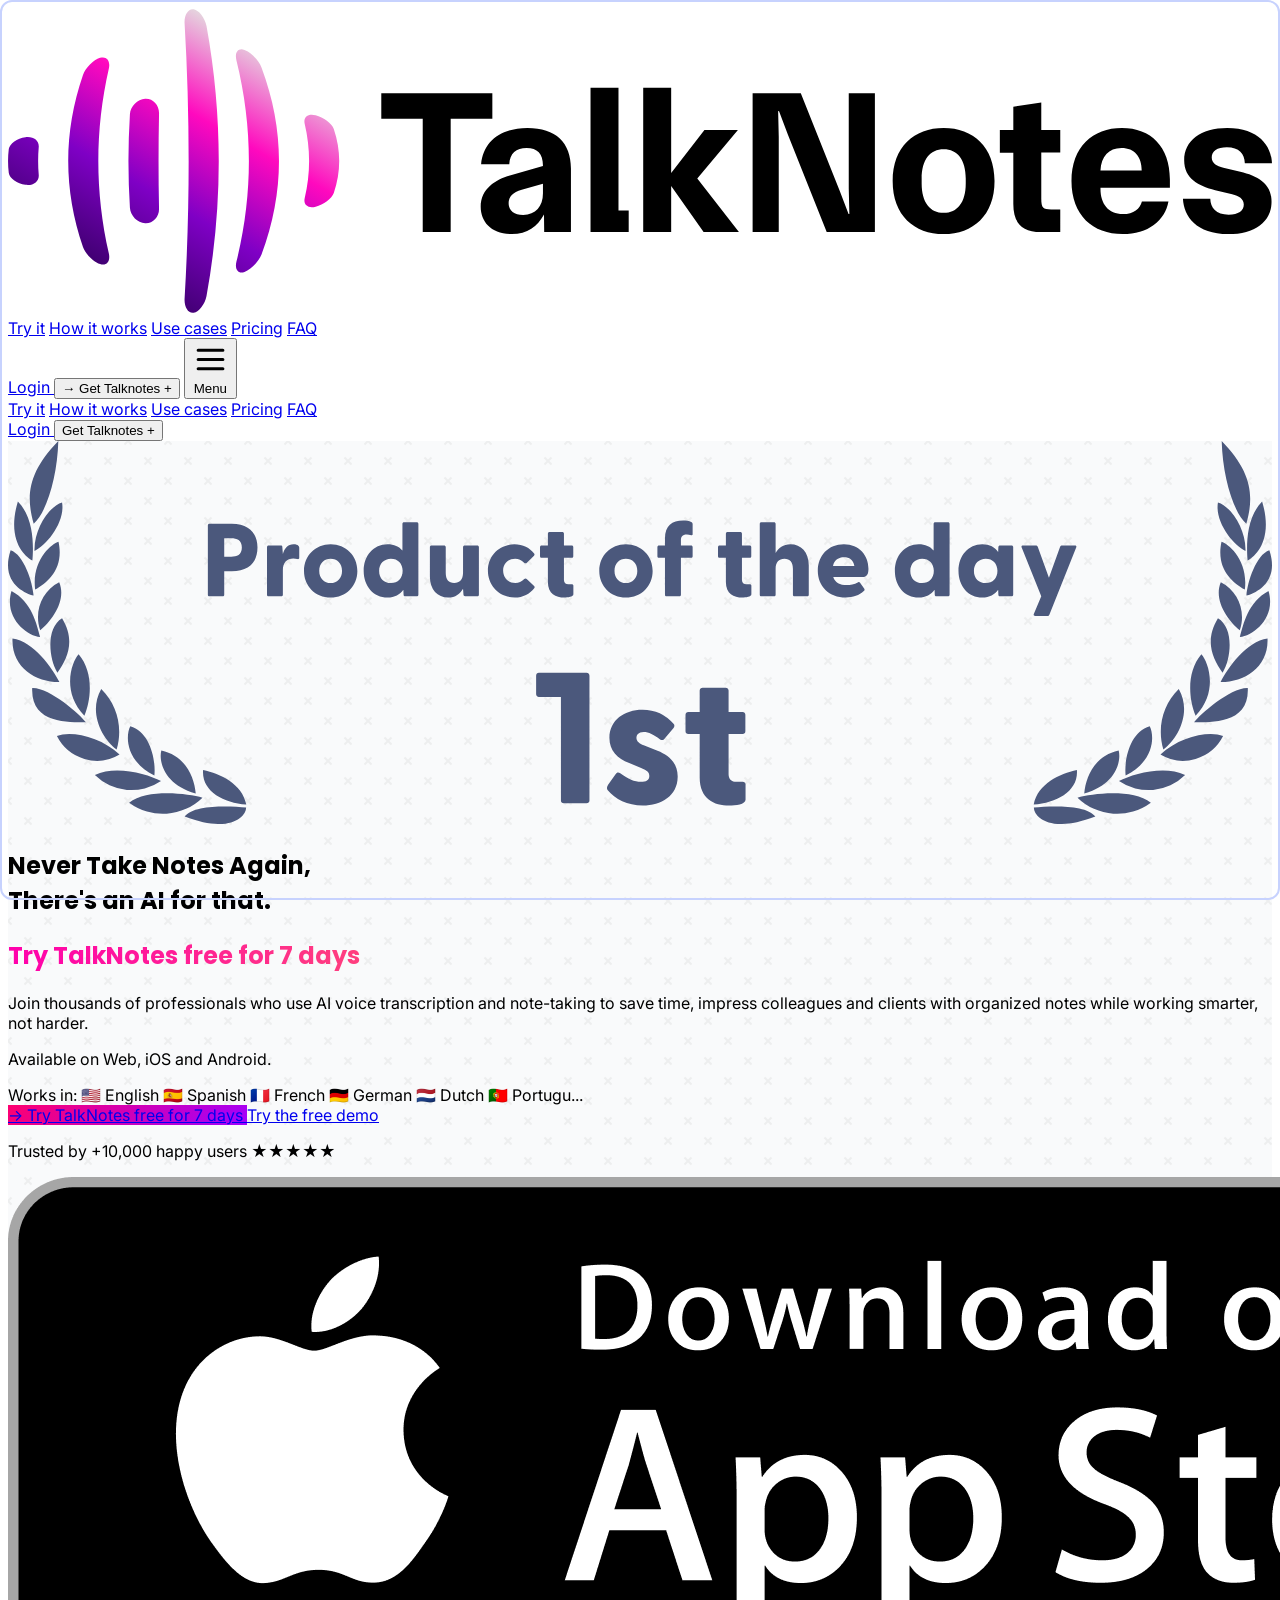
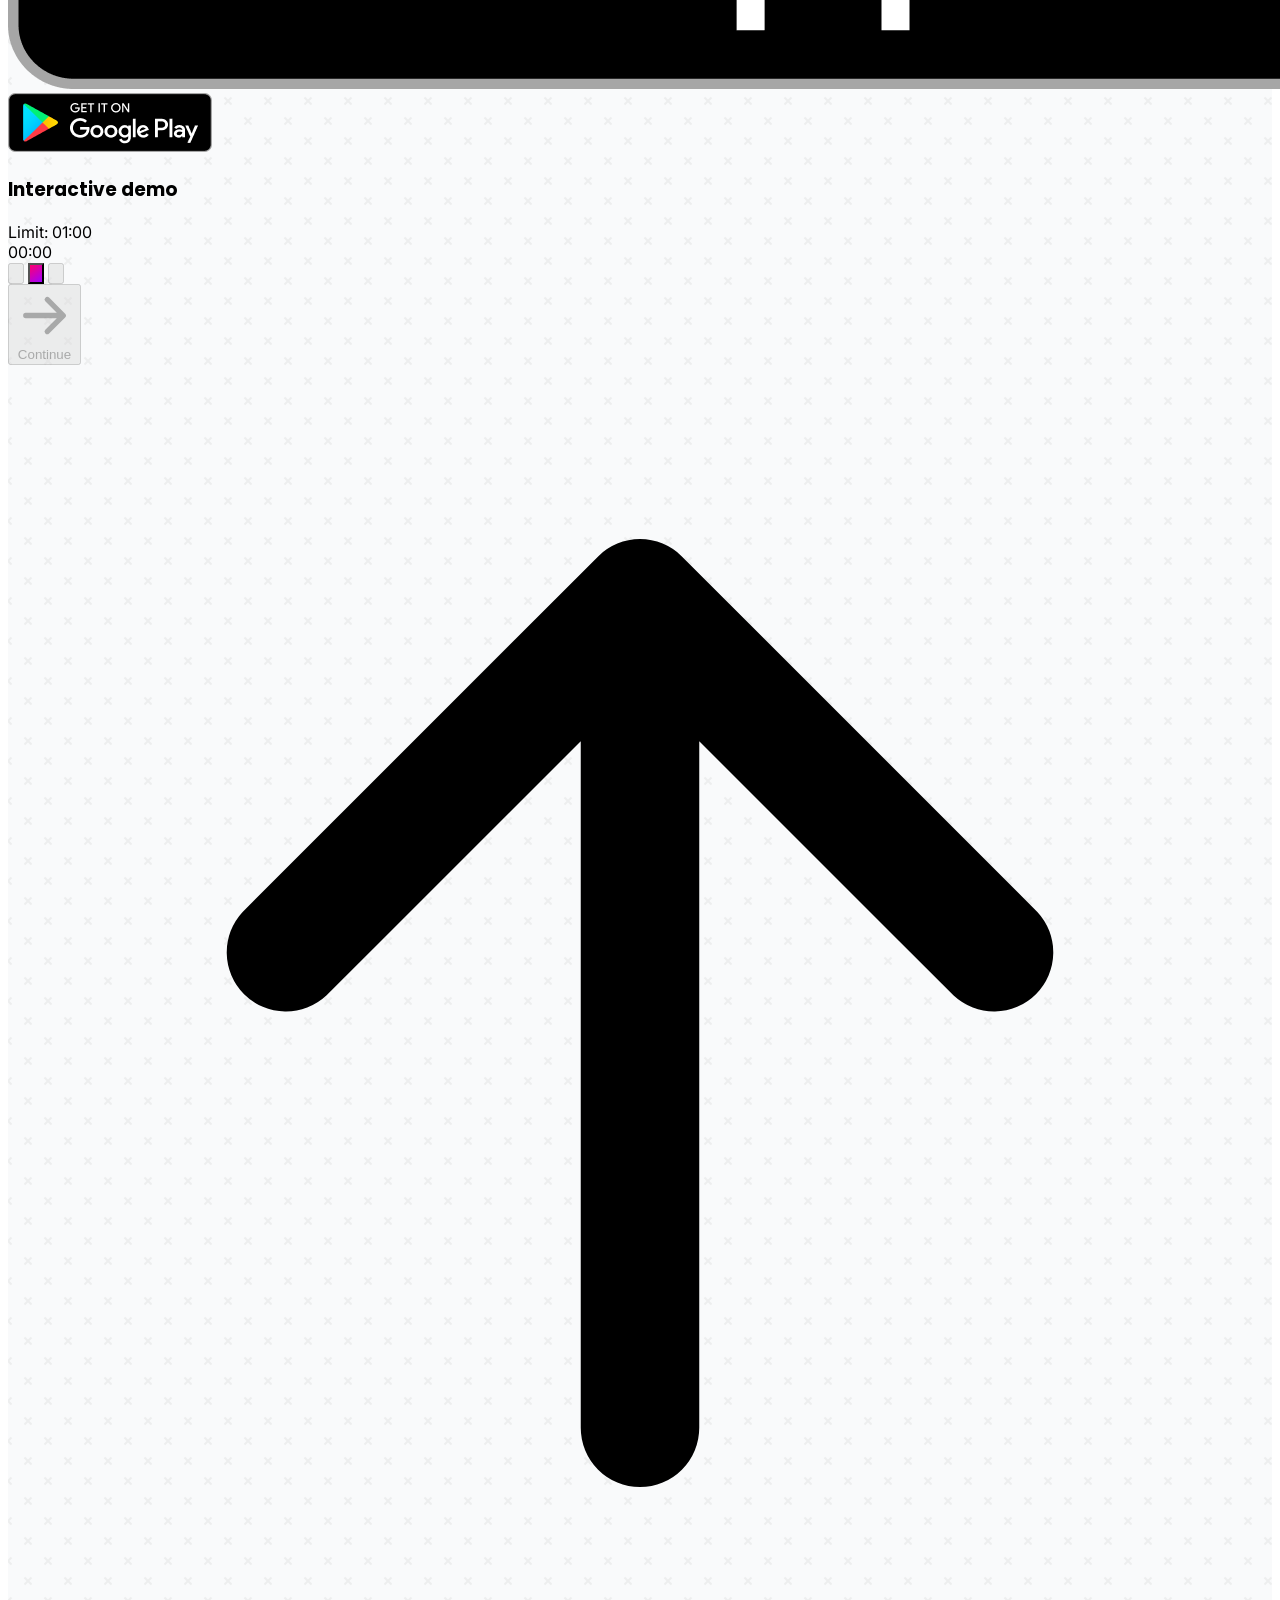
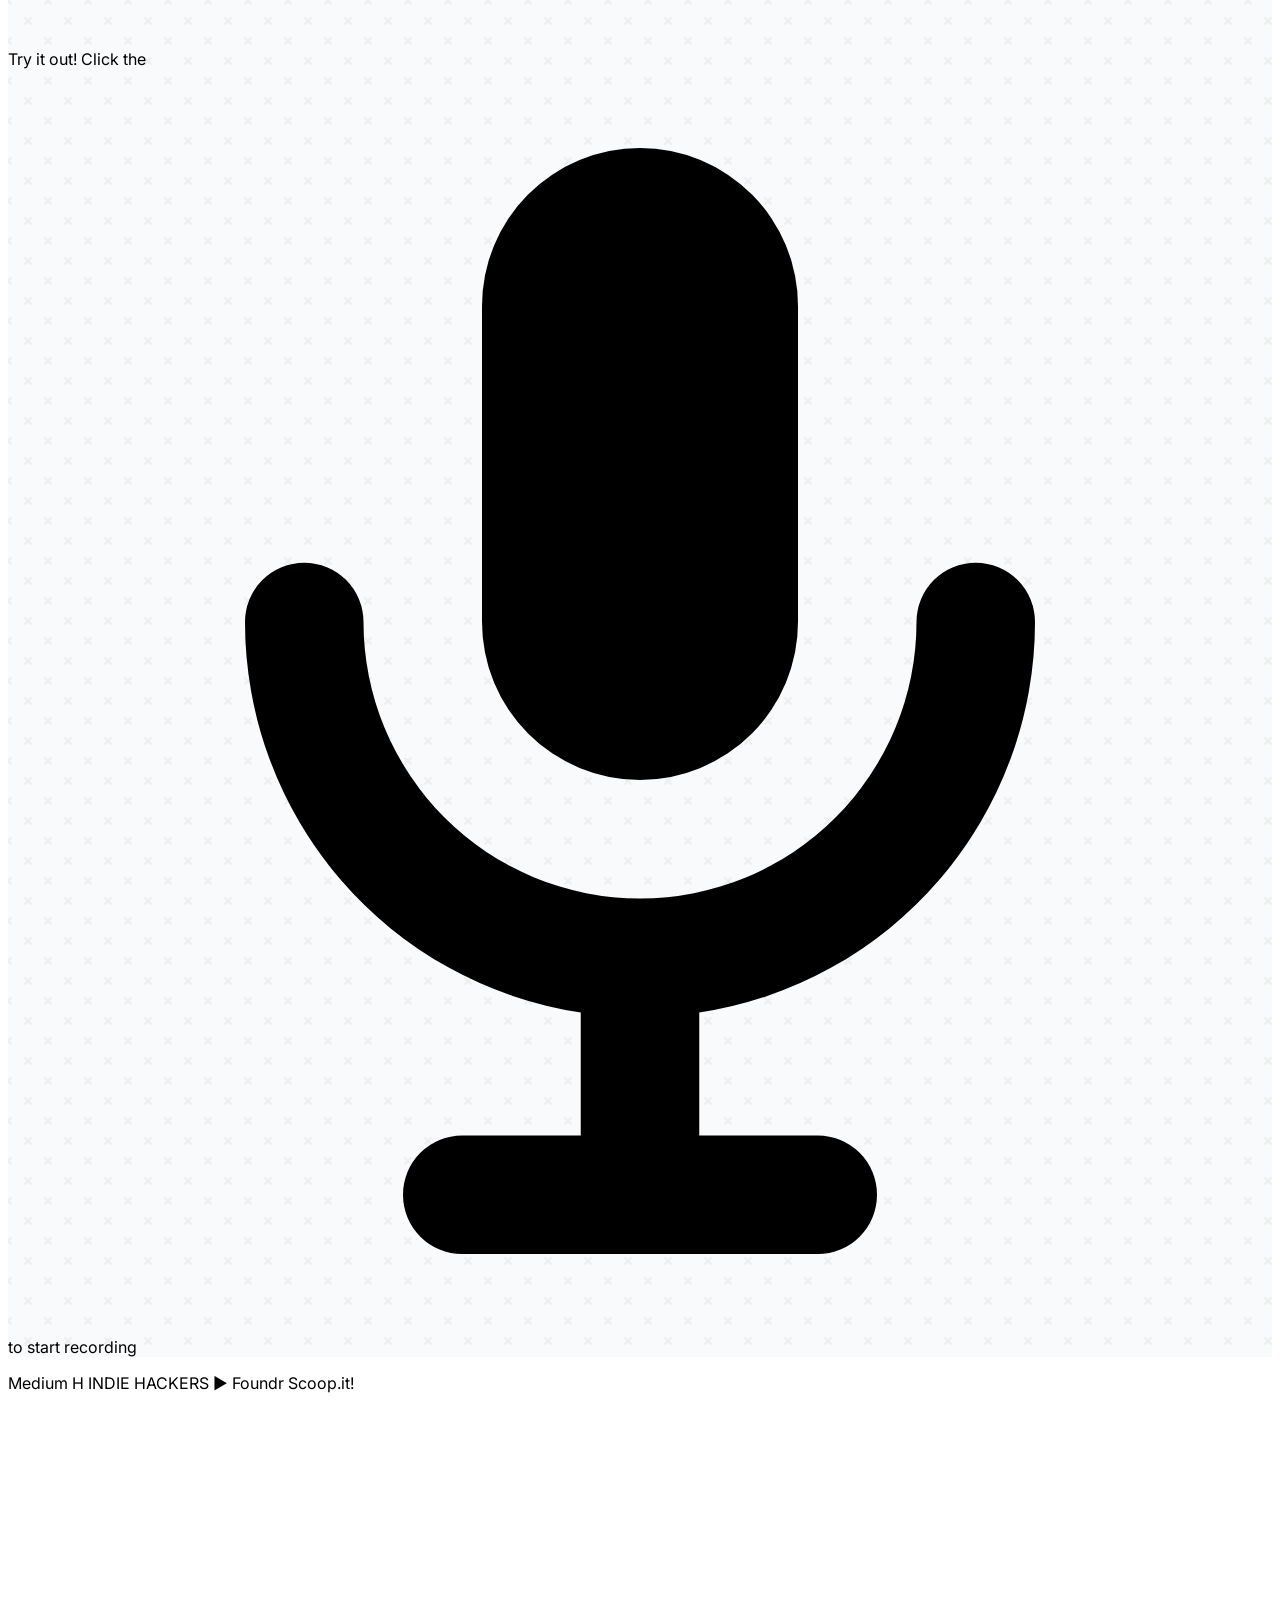
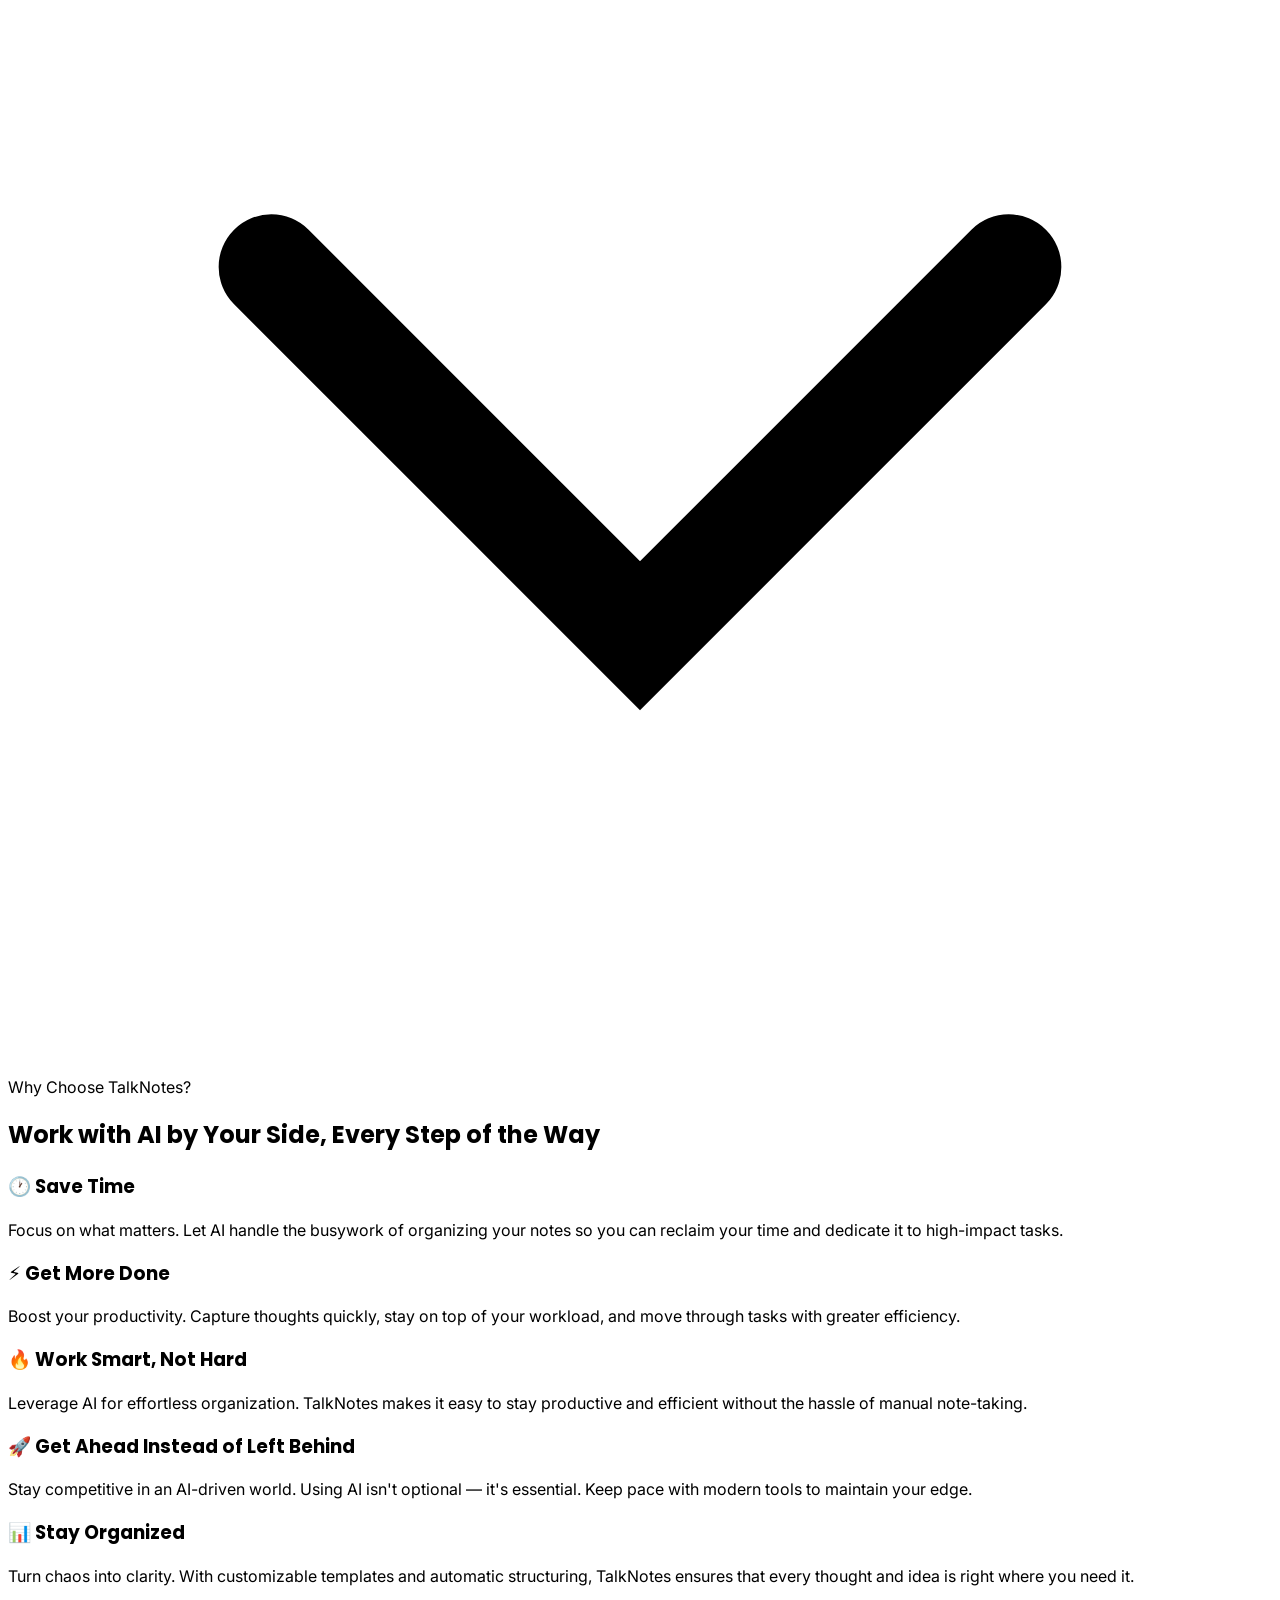
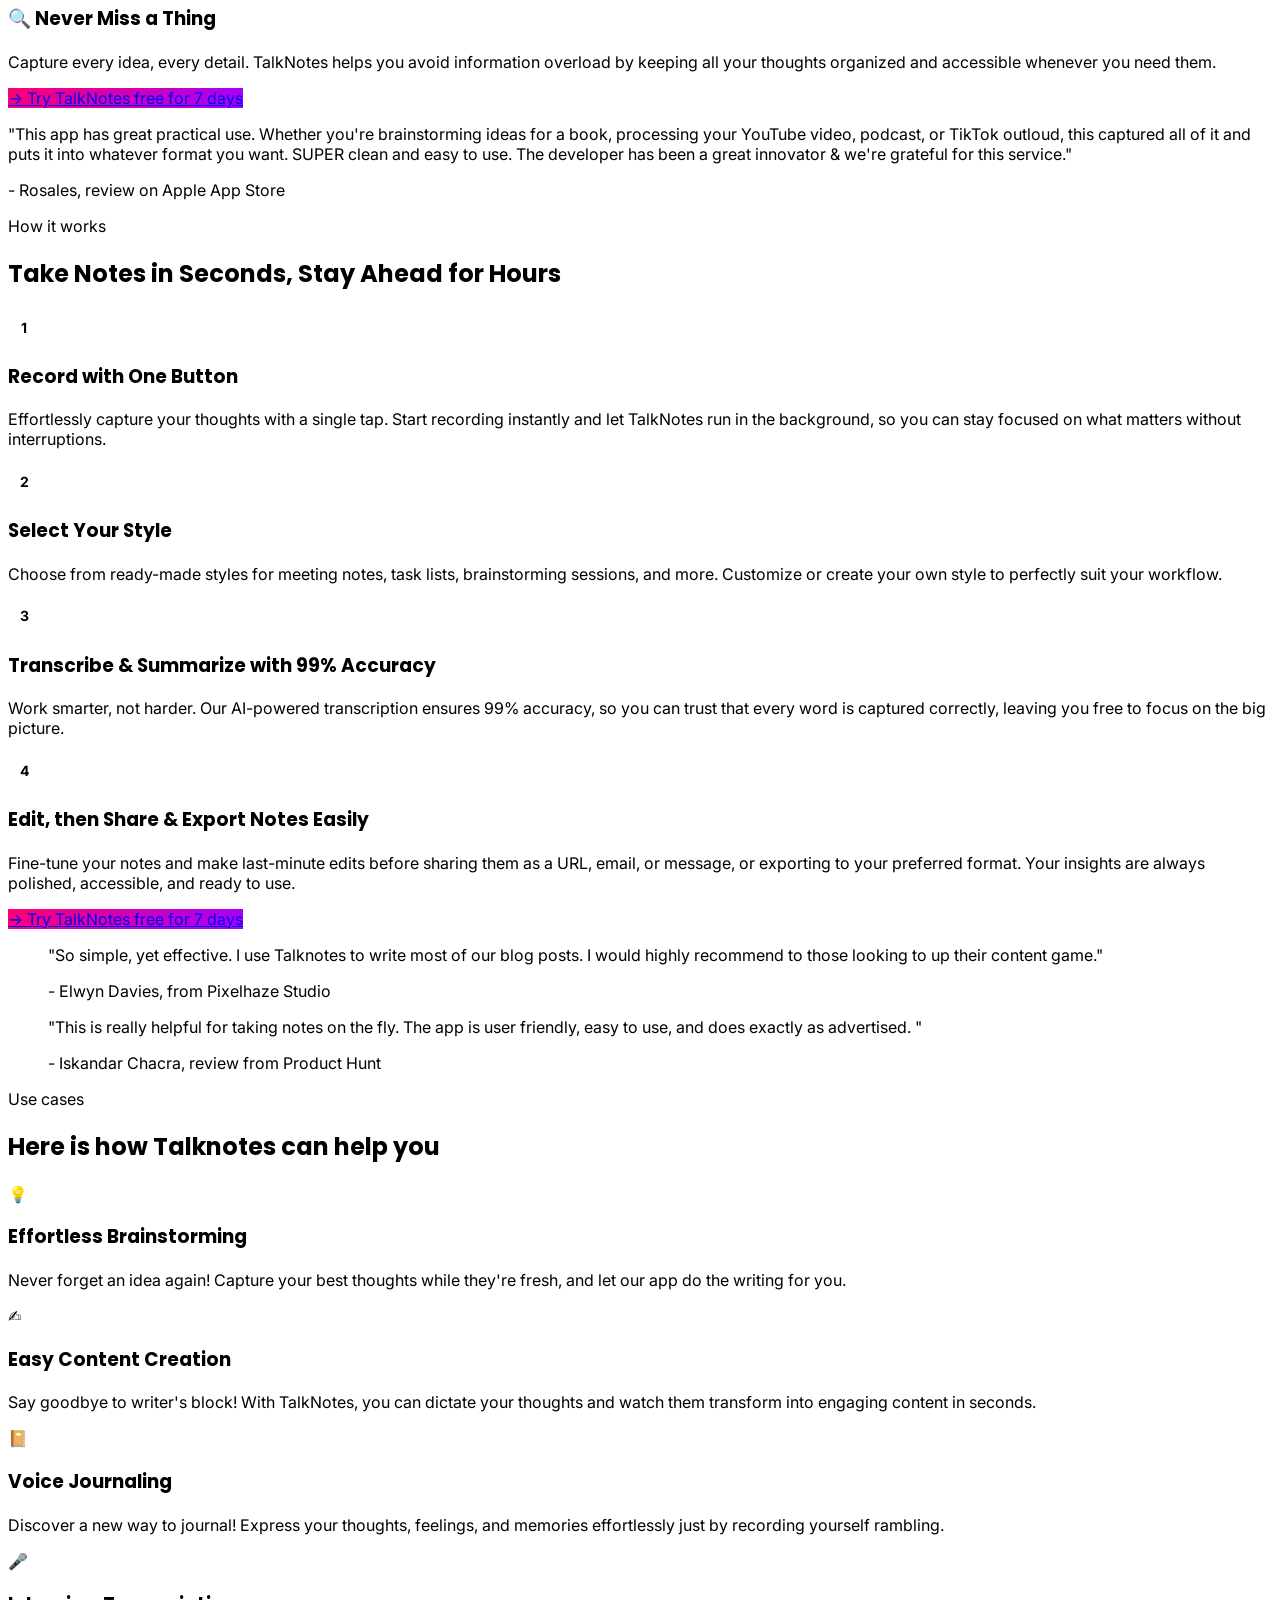
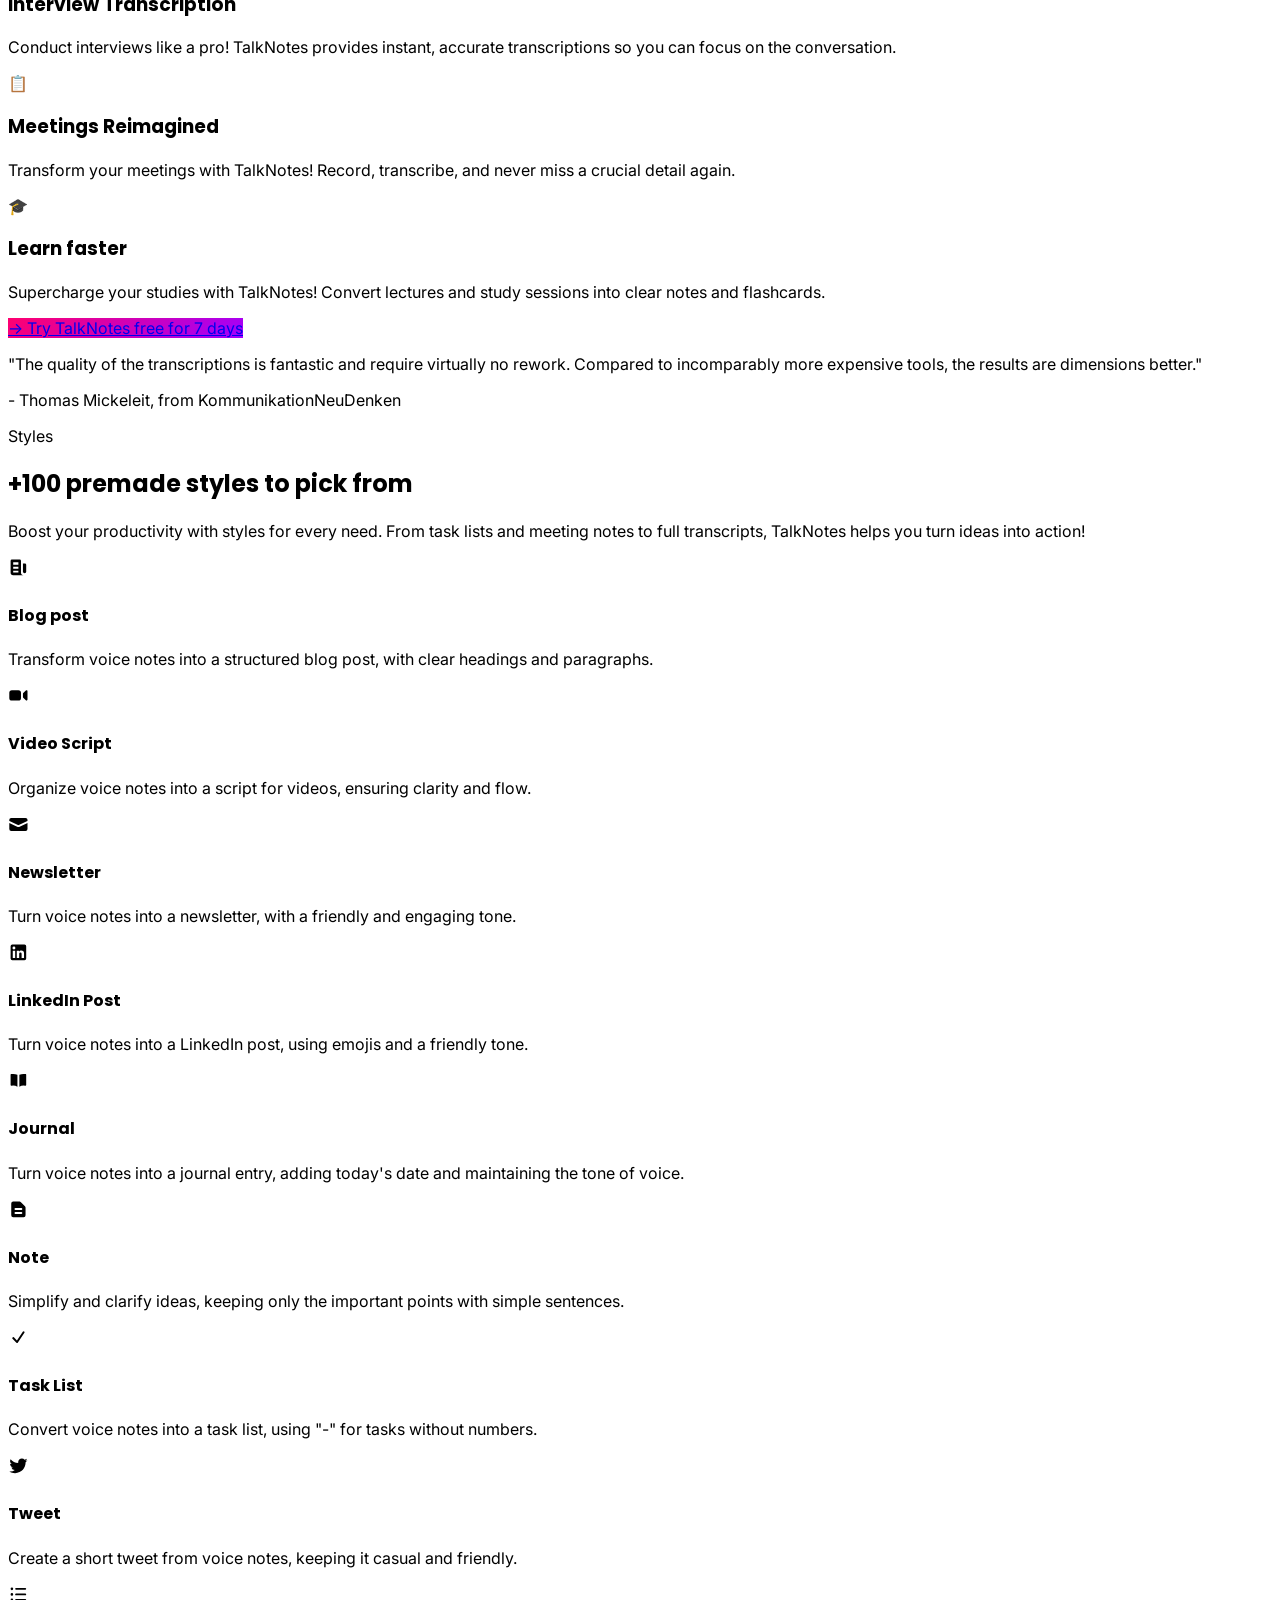
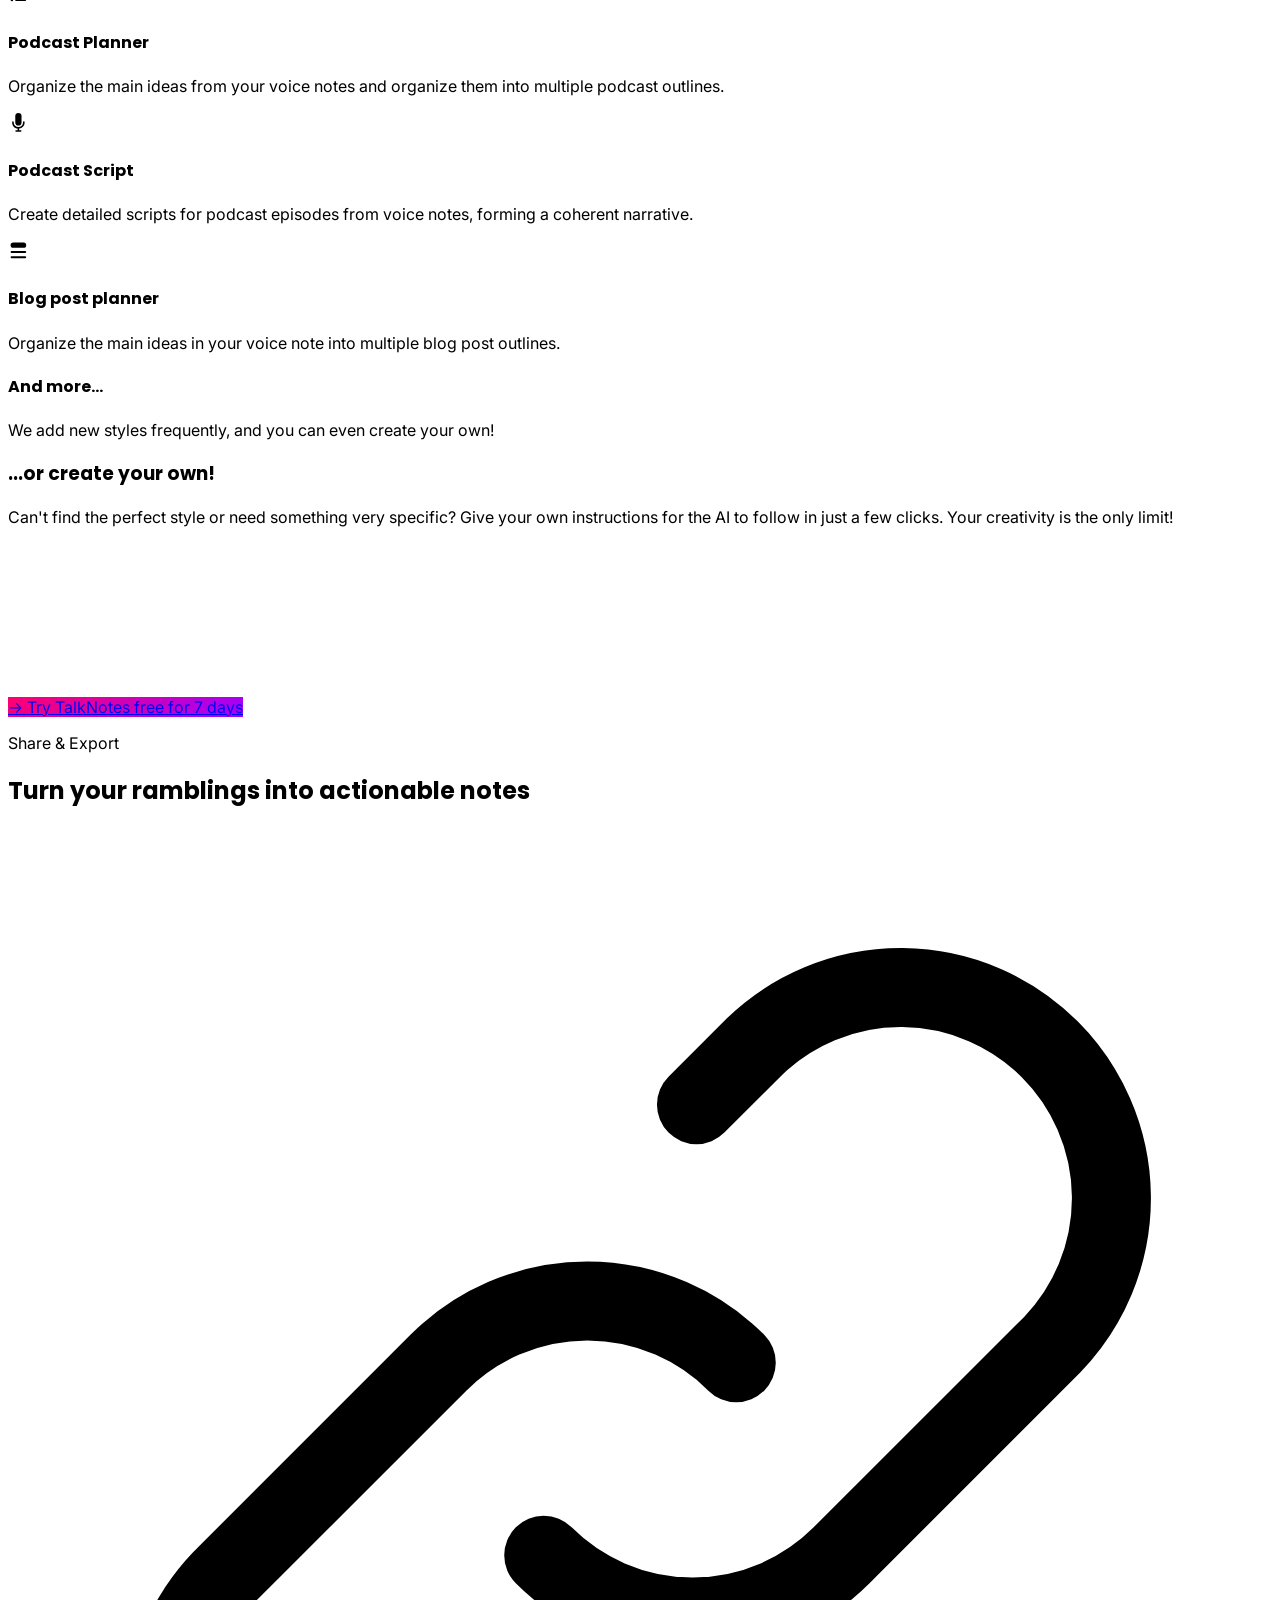
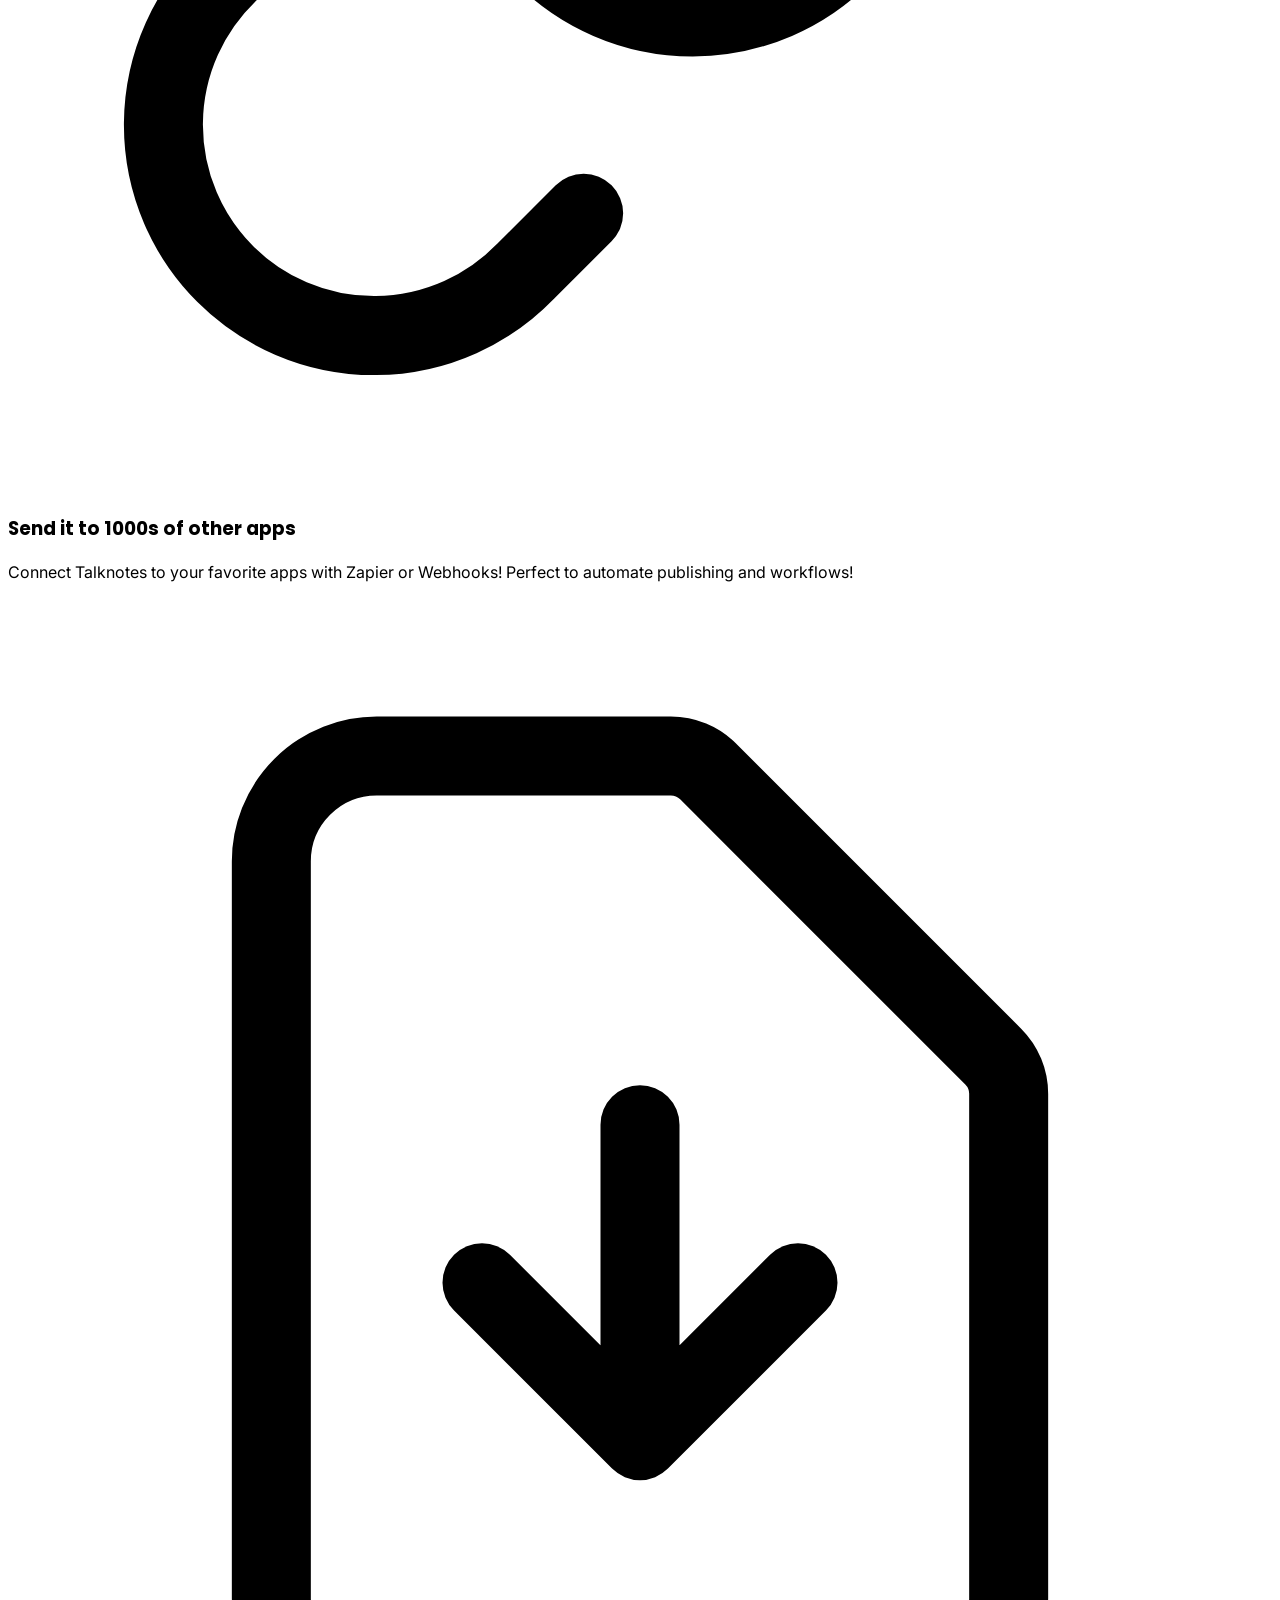
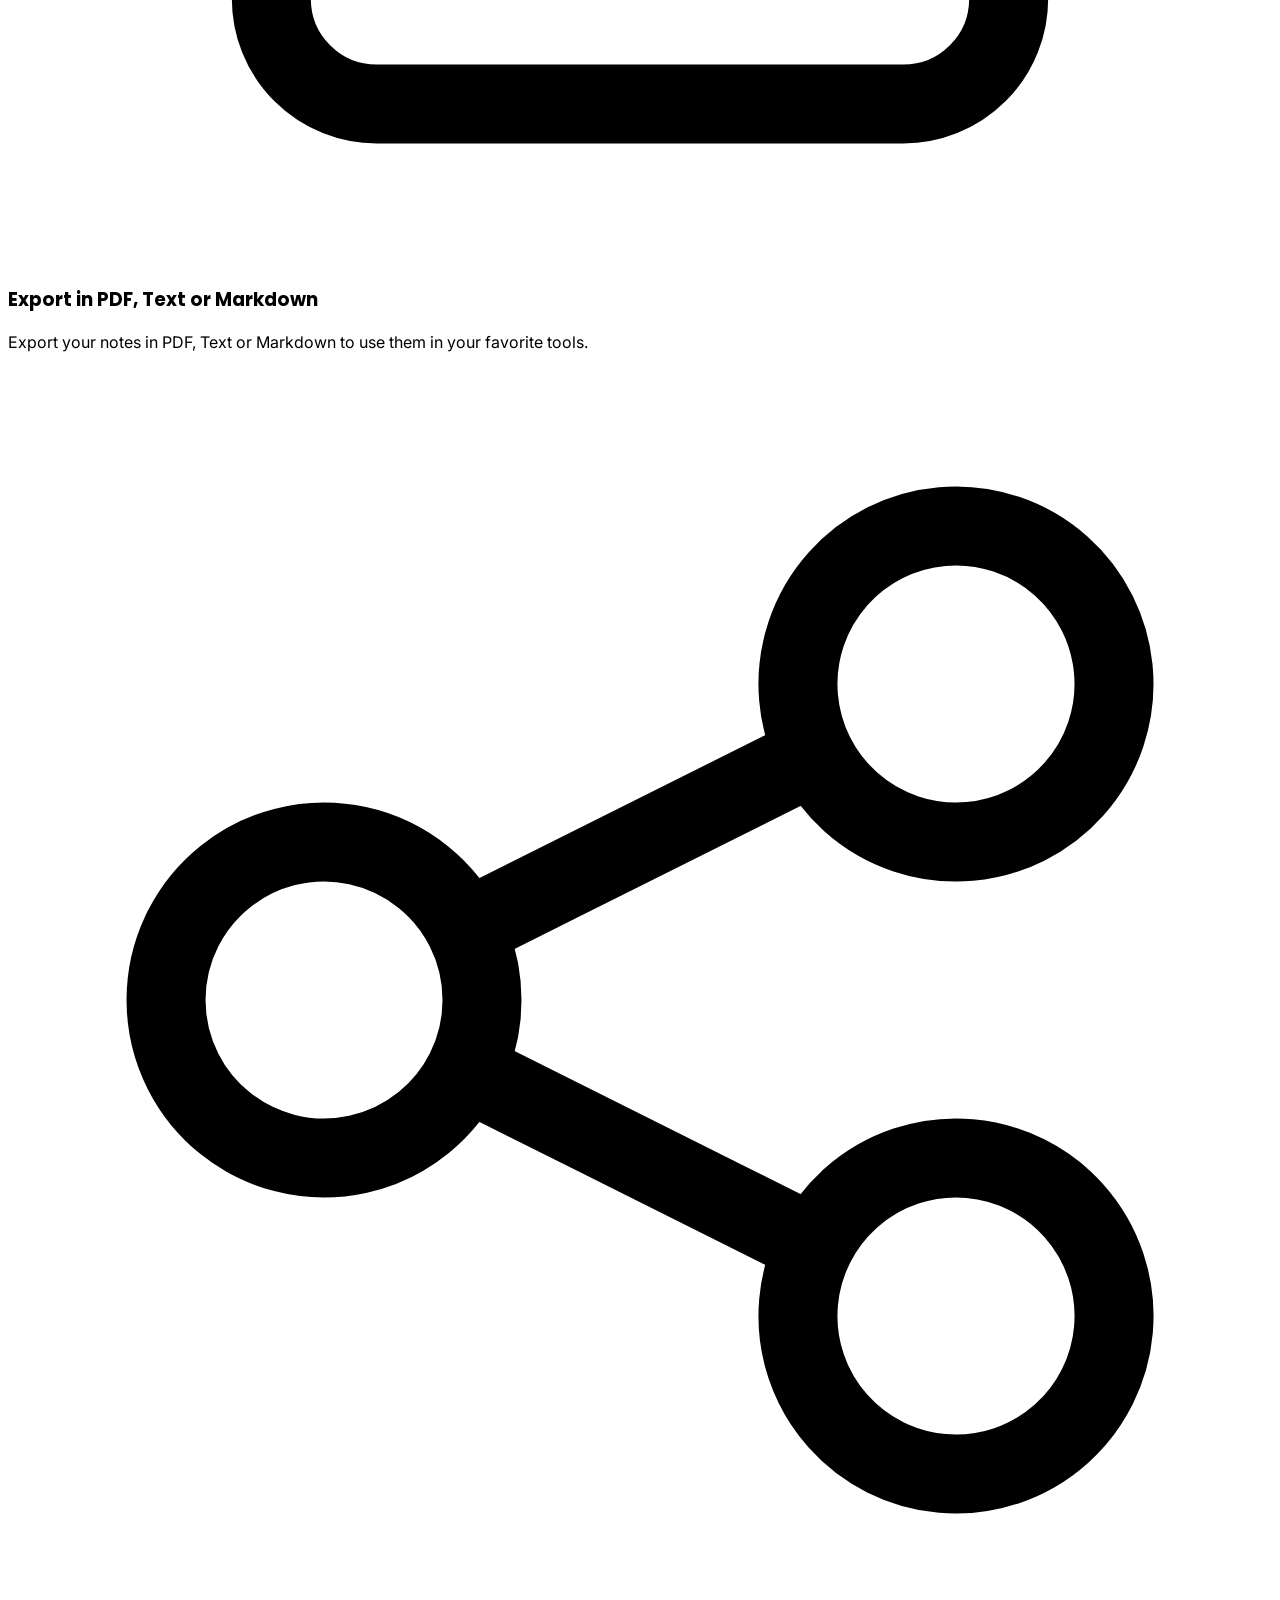
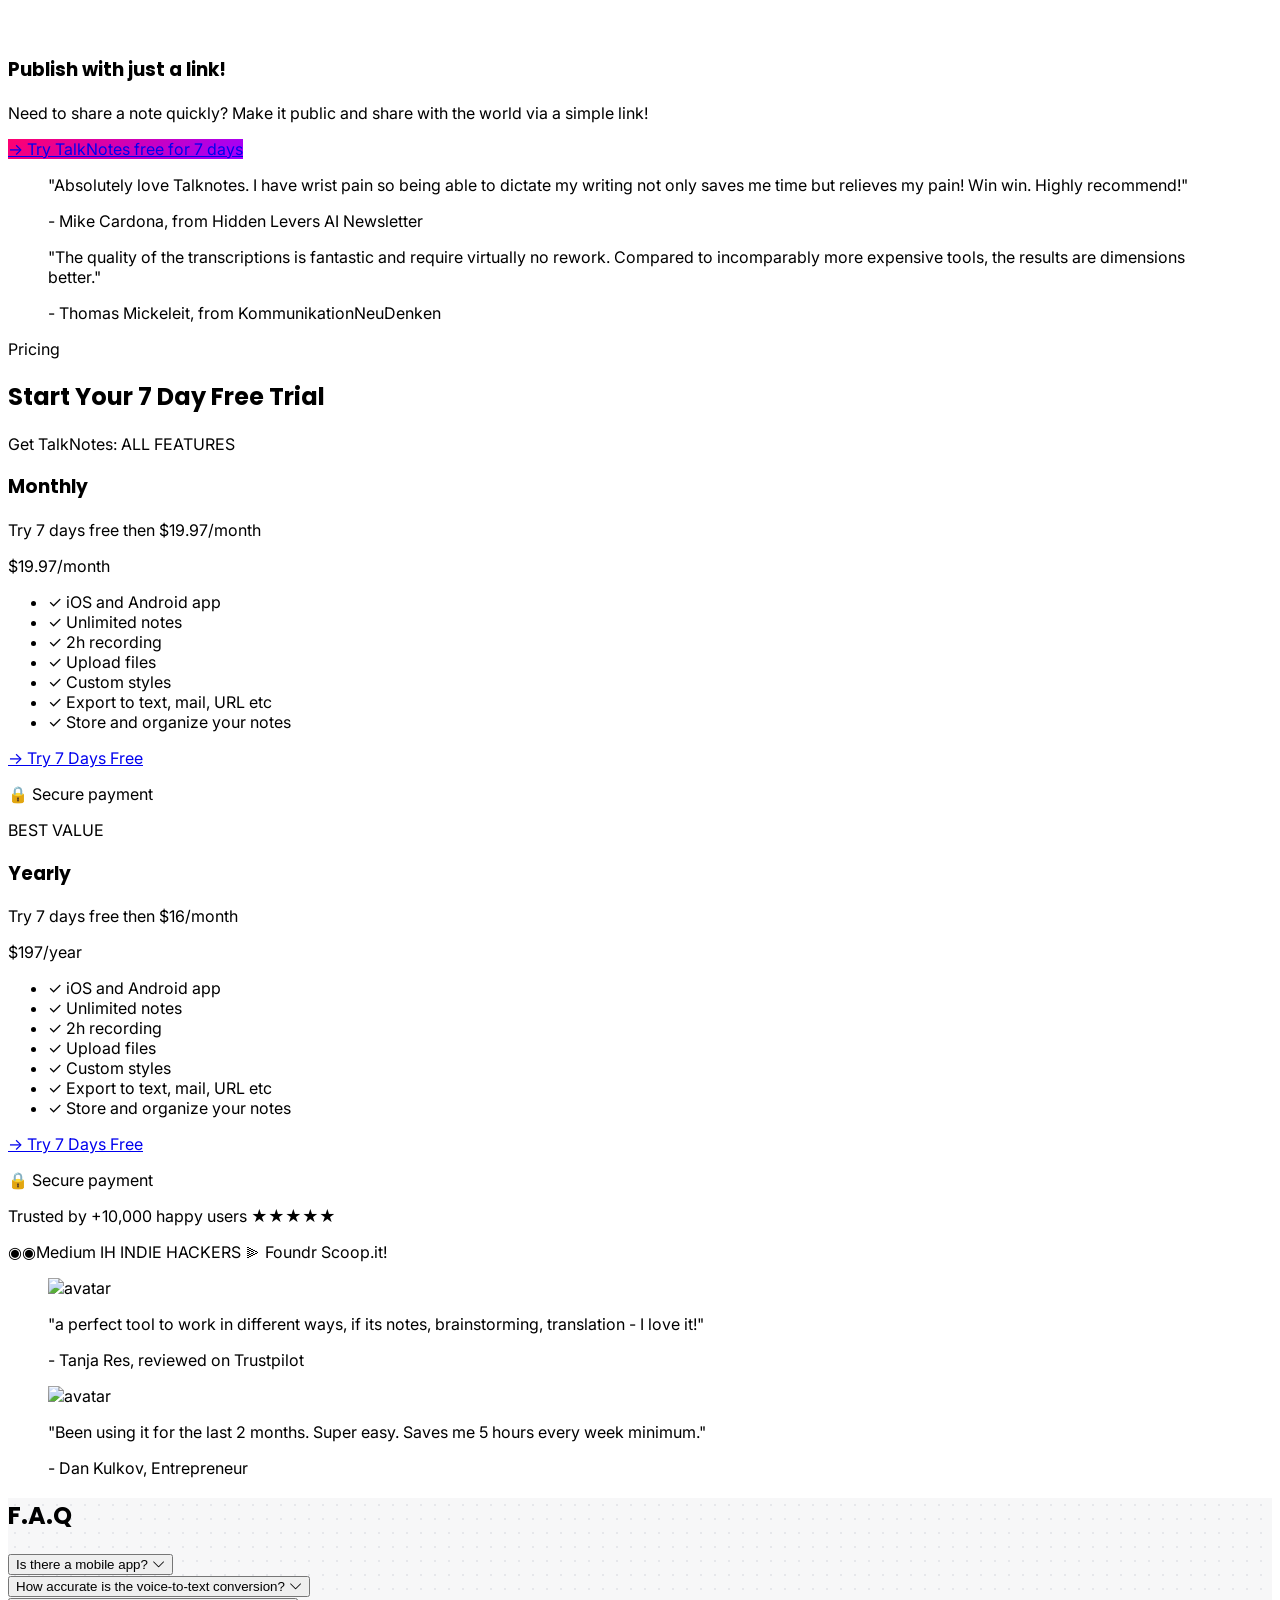
==== commit d16b1bd3: "Merge pull request #2 from ENFANTSDUPAYS/alexandre Alexandre" ====
--- a/index.html
+++ b/index.html
@@ -406,7 +406,7 @@
   </section>
 
   <!-- ========== STYLES ========== -->
-  <section class="py-20 bg-white">
+  <section class="py-20 bg-indigo-50">
     <div class="max-w-7xl mx-auto px-4 sm:px-6 lg:px-8">
       <p class="text-sm font-semibold text-gray-400 text-center mb-2">Styles</p>
       <h2 class="font-heading text-3xl sm:text-4xl font-semibold text-center text-black mb-4">
@@ -414,96 +414,104 @@
       </h2>
       <p class="text-center text-gray-500 mb-12 max-w-2xl mx-auto">Boost your productivity with styles for every need. From task lists and meeting notes to full transcripts, TalkNotes helps you turn ideas into action!</p>
 
-      <div class="grid sm:grid-cols-2 lg:grid-cols-3 gap-5 max-w-4xl mx-auto">
-        <div class="style-card bg-gray-50 border border-gray-100 rounded-xl p-5">
-          <div class="flex items-center gap-3 mb-2">
-            <span class="text-xl">📝</span>
-            <h4 class="font-heading font-medium text-gray-700">Blog post</h4>
+      <div class="grid sm:grid-cols-2 lg:grid-cols-4 gap-5 max-w-[1000px] mx-auto">
+        <div class="style-card bg-gray-50 border border-gray-100 rounded-xl p-5">
+          <div class="flex items-center gap-3 mb-2">
+            <span><svg xmlns="http://www.w3.org/2000/svg" xmlns:xlink="http://www.w3.org/1999/xlink" aria-hidden="true" role="img" class="icon" style="" width="1.3em" height="1.3em" viewBox="0 0 16 16" data-v-e8d572f6=""><path class="fill-black" fill="currentColor" fill-rule="evenodd" d="M10 3a1 1 0 0 0-1-1H3a1 1 0 0 0-1 1v9a2 2 0 0 0 2 2h8a2 2 0 0 1-2-2zM4 4h4v2H4zm4 3.5H4V9h4zm-4 3h4V12H4z" clip-rule="evenodd"></path><path class="fill-black" fill="currentColor" d="M13 5h-1.5v6.25a1.25 1.25 0 1 0 2.5 0V6a1 1 0 0 0-1-1"></path></svg></span>
+            <h4 class="font-heading font-semibold text-black">Blog post</h4>
           </div>
           <p class="text-xs text-gray-500">Transform voice notes into a structured blog post, with clear headings and paragraphs.</p>
         </div>
         <div class="style-card bg-gray-50 border border-gray-100 rounded-xl p-5">
           <div class="flex items-center gap-3 mb-2">
-            <span class="text-xl">🎬</span>
-            <h4 class="font-heading font-medium text-gray-700">Video Script</h4>
+            <span><svg xmlns="http://www.w3.org/2000/svg" xmlns:xlink="http://www.w3.org/1999/xlink" aria-hidden="true" role="img" class="icon" style="" width="1.3em" height="1.3em" viewBox="0 0 16 16" data-v-e8d572f6=""><path class="fill-black" fill="currentColor" d="M3 4a2 2 0 0 0-2 2v4a2 2 0 0 0 2 2h5a2 2 0 0 0 2-2V6a2 2 0 0 0-2-2zm12 .75a.75.75 0 0 0-1.28-.53l-2 2a.75.75 0 0 0-.22.53v2.5c0 .199.079.39.22.53l2 2a.75.75 0 0 0 1.28-.53z"></path></svg></span>
+            <h4 class="font-heading font-semibold text-black">Video Script</h4>
           </div>
           <p class="text-xs text-gray-500">Organize voice notes into a script for videos, ensuring clarity and flow.</p>
         </div>
         <div class="style-card bg-gray-50 border border-gray-100 rounded-xl p-5">
           <div class="flex items-center gap-3 mb-2">
-            <span class="text-xl">📰</span>
-            <h4 class="font-heading font-medium text-gray-700">Newsletter</h4>
+            <span><svg xmlns="http://www.w3.org/2000/svg" xmlns:xlink="http://www.w3.org/1999/xlink" aria-hidden="true" role="img" class="icon" style="" width="1.3em" height="1.3em" viewBox="0 0 16 16" data-v-e8d572f6=""><g fill="currentColor"><path class="fill-black" d="M2.5 3A1.5 1.5 0 0 0 1 4.5v.793q.039.014.076.032L7.674 8.51c.206.1.446.1.652 0l6.598-3.185l.076-.032V4.5A1.5 1.5 0 0 0 13.5 3z"></path><path class="fill-black" d="M15 6.954L8.978 9.86a2.25 2.25 0 0 1-1.956 0L1 6.954V11.5A1.5 1.5 0 0 0 2.5 13h11a1.5 1.5 0 0 0 1.5-1.5z"></path></g></svg></span>
+            <h4 class="font-heading font-semibold text-black">Newsletter</h4>
           </div>
           <p class="text-xs text-gray-500">Turn voice notes into a newsletter, with a friendly and engaging tone.</p>
         </div>
         <div class="style-card bg-gray-50 border border-gray-100 rounded-xl p-5">
           <div class="flex items-center gap-3 mb-2">
-            <span class="text-xl">💼</span>
-            <h4 class="font-heading font-medium text-gray-700">LinkedIn Post</h4>
+            <span><svg xmlns="http://www.w3.org/2000/svg" xmlns:xlink="http://www.w3.org/1999/xlink" aria-hidden="true" role="img" class="icon" style="" width="1.3em" height="1.3em" viewBox="0 0 24 24" data-v-e8d572f6=""><path class="fill-black" fill="currentColor" d="M19 3a2 2 0 0 1 2 2v14a2 2 0 0 1-2 2H5a2 2 0 0 1-2-2V5a2 2 0 0 1 2-2zm-.5 15.5v-5.3a3.26 3.26 0 0 0-3.26-3.26c-.85 0-1.84.52-2.32 1.3v-1.11h-2.79v8.37h2.79v-4.93c0-.77.62-1.4 1.39-1.4a1.4 1.4 0 0 1 1.4 1.4v4.93zM6.88 8.56a1.68 1.68 0 0 0 1.68-1.68c0-.93-.75-1.69-1.68-1.69a1.69 1.69 0 0 0-1.69 1.69c0 .93.76 1.68 1.69 1.68m1.39 9.94v-8.37H5.5v8.37z"></path></svg></span>
+            <h4 class="font-heading font-semibold text-black">LinkedIn Post</h4>
           </div>
           <p class="text-xs text-gray-500">Turn voice notes into a LinkedIn post, using emojis and a friendly tone.</p>
         </div>
         <div class="style-card bg-gray-50 border border-gray-100 rounded-xl p-5">
           <div class="flex items-center gap-3 mb-2">
-            <span class="text-xl">📓</span>
-            <h4 class="font-heading font-medium text-gray-700">Journal</h4>
+            <span><svg xmlns="http://www.w3.org/2000/svg" xmlns:xlink="http://www.w3.org/1999/xlink" aria-hidden="true" role="img" class="icon" style="" width="1.3em" height="1.3em" viewBox="0 0 16 16" data-v-e8d572f6=""><path class="fill-black" fill="currentColor" d="M7.25 3.688a8.04 8.04 0 0 0-4.872-.523A.48.48 0 0 0 2 3.64v7.994c0 .345.342.588.679.512a6.02 6.02 0 0 1 4.571.81zm1.5 9.268a6.02 6.02 0 0 1 4.571-.81c.337.075.679-.167.679-.512V3.64a.48.48 0 0 0-.378-.475a8.03 8.03 0 0 0-4.872.523z"></path></svg></span>
+            <h4 class="font-heading font-semibold text-black">Journal</h4>
           </div>
           <p class="text-xs text-gray-500">Turn voice notes into a journal entry, adding today's date and maintaining the tone of voice.</p>
         </div>
         <div class="style-card bg-gray-50 border border-gray-100 rounded-xl p-5">
           <div class="flex items-center gap-3 mb-2">
-            <span class="text-xl">📌</span>
-            <h4 class="font-heading font-medium text-gray-700">Note</h4>
+            <span><svg xmlns="http://www.w3.org/2000/svg" xmlns:xlink="http://www.w3.org/1999/xlink" aria-hidden="true" role="img" class="icon" style="" width="1.3em" height="1.3em" viewBox="0 0 16 16" data-v-e8d572f6=""><path class="fill-black" fill="currentColor" fill-rule="evenodd" d="M4 2a1.5 1.5 0 0 0-1.5 1.5v9A1.5 1.5 0 0 0 4 14h8a1.5 1.5 0 0 0 1.5-1.5V6.621a1.5 1.5 0 0 0-.44-1.06L9.94 2.439A1.5 1.5 0 0 0 8.878 2zm1 5.75A.75.75 0 0 1 5.75 7h4.5a.75.75 0 0 1 0 1.5h-4.5A.75.75 0 0 1 5 7.75m0 3a.75.75 0 0 1 .75-.75h4.5a.75.75 0 0 1 0 1.5h-4.5a.75.75 0 0 1-.75-.75" clip-rule="evenodd"></path></svg></span>
+            <h4 class="font-heading font-semibold text-black">Note</h4>
           </div>
           <p class="text-xs text-gray-500">Simplify and clarify ideas, keeping only the important points with simple sentences.</p>
         </div>
         <div class="style-card bg-gray-50 border border-gray-100 rounded-xl p-5">
           <div class="flex items-center gap-3 mb-2">
-            <span class="text-xl">✅</span>
-            <h4 class="font-heading font-medium text-gray-700">Task List</h4>
+            <span><svg xmlns="http://www.w3.org/2000/svg" xmlns:xlink="http://www.w3.org/1999/xlink" aria-hidden="true" role="img" class="icon" style="" width="1.3em" height="1.3em" viewBox="0 0 16 16" data-v-e8d572f6=""><path class="fill-black" fill="currentColor" fill-rule="evenodd" d="M12.416 3.376a.75.75 0 0 1 .208 1.04l-5 7.5a.75.75 0 0 1-1.154.114l-3-3a.75.75 0 0 1 1.06-1.06l2.353 2.353l4.493-6.74a.75.75 0 0 1 1.04-.207" clip-rule="evenodd"></path></svg></span>
+            <h4 class="font-heading font-semibold text-black">Task List</h4>
           </div>
           <p class="text-xs text-gray-500">Convert voice notes into a task list, using "-" for tasks without numbers.</p>
         </div>
         <div class="style-card bg-gray-50 border border-gray-100 rounded-xl p-5">
           <div class="flex items-center gap-3 mb-2">
-            <span class="text-xl">🐦</span>
-            <h4 class="font-heading font-medium text-gray-700">Tweet</h4>
+            <span><svg xmlns="http://www.w3.org/2000/svg" xmlns:xlink="http://www.w3.org/1999/xlink" aria-hidden="true" role="img" class="icon" style="" width="1.3em" height="1.3em" viewBox="0 0 24 24" data-v-e8d572f6=""><path class="fill-black" fill="currentColor" d="M22.46 6c-.77.35-1.6.58-2.46.69c.88-.53 1.56-1.37 1.88-2.38c-.83.5-1.75.85-2.72 1.05C18.37 4.5 17.26 4 16 4c-2.35 0-4.27 1.92-4.27 4.29c0 .34.04.67.11.98C8.28 9.09 5.11 7.38 3 4.79c-.37.63-.58 1.37-.58 2.15c0 1.49.75 2.81 1.91 3.56c-.71 0-1.37-.2-1.95-.5v.03c0 2.08 1.48 3.82 3.44 4.21a4.2 4.2 0 0 1-1.93.07a4.28 4.28 0 0 0 4 2.98a8.52 8.52 0 0 1-5.33 1.84q-.51 0-1.02-.06C3.44 20.29 5.7 21 8.12 21C16 21 20.33 14.46 20.33 8.79c0-.19 0-.37-.01-.56c.84-.6 1.56-1.36 2.14-2.23"></path></svg></span>
+            <h4 class="font-heading font-semibold text-black">Tweet</h4>
           </div>
           <p class="text-xs text-gray-500">Create a short tweet from voice notes, keeping it casual and friendly.</p>
         </div>
         <div class="style-card bg-gray-50 border border-gray-100 rounded-xl p-5">
           <div class="flex items-center gap-3 mb-2">
-            <span class="text-xl">🎙️</span>
-            <h4 class="font-heading font-medium text-gray-700">Podcast Planner</h4>
+            <span><svg xmlns="http://www.w3.org/2000/svg" xmlns:xlink="http://www.w3.org/1999/xlink" aria-hidden="true" role="img" class="icon" style="" width="1.3em" height="1.3em" viewBox="0 0 16 16" data-v-e8d572f6=""><path class="fill-black" fill="currentColor" d="M3 4.75a1 1 0 1 0 0-2a1 1 0 0 0 0 2M6.25 3a.75.75 0 0 0 0 1.5h7a.75.75 0 0 0 0-1.5zm0 4.25a.75.75 0 0 0 0 1.5h7a.75.75 0 0 0 0-1.5zm0 4.25a.75.75 0 0 0 0 1.5h7a.75.75 0 0 0 0-1.5zM4 12.25a1 1 0 1 1-2 0a1 1 0 0 1 2 0M3 9a1 1 0 1 0 0-2a1 1 0 0 0 0 2"></path></svg></span>
+            <h4 class="font-heading font-semibold text-black">Podcast Planner</h4>
           </div>
           <p class="text-xs text-gray-500">Organize the main ideas from your voice notes and organize them into multiple podcast outlines.</p>
         </div>
         <div class="style-card bg-gray-50 border border-gray-100 rounded-xl p-5">
           <div class="flex items-center gap-3 mb-2">
-            <span class="text-xl">🎧</span>
-            <h4 class="font-heading font-medium text-gray-700">Podcast Script</h4>
+            <span><svg xmlns="http://www.w3.org/2000/svg" xmlns:xlink="http://www.w3.org/1999/xlink" aria-hidden="true" role="img" class="icon" style="" width="1.3em" height="1.3em" viewBox="0 0 20 20" data-v-e8d572f6=""><g fill="currentColor"><path class="fill-black" d="M7 4a3 3 0 0 1 6 0v6a3 3 0 1 1-6 0z"></path><path class="fill-black" d="M5.5 9.643a.75.75 0 0 0-1.5 0V10c0 3.06 2.29 5.585 5.25 5.954V17.5h-1.5a.75.75 0 0 0 0 1.5h4.5a.75.75 0 0 0 0-1.5h-1.5v-1.546A6 6 0 0 0 16 10v-.357a.75.75 0 0 0-1.5 0V10a4.5 4.5 0 0 1-9 0z"></path></g></svg></span>
+            <h4 class="font-heading font-semibold text-black">Podcast Script</h4>
           </div>
           <p class="text-xs text-gray-500">Create detailed scripts for podcast episodes from voice notes, forming a coherent narrative.</p>
         </div>
         <div class="style-card bg-gray-50 border border-gray-100 rounded-xl p-5">
           <div class="flex items-center gap-3 mb-2">
-            <span class="text-xl">📋</span>
-            <h4 class="font-heading font-medium text-gray-700">Blog post planner</h4>
+            <span><svg xmlns="http://www.w3.org/2000/svg" xmlns:xlink="http://www.w3.org/1999/xlink" aria-hidden="true" role="img" class="icon" style="" width="1.3em" height="1.3em" viewBox="0 0 16 16" data-v-e8d572f6=""><path class="fill-black" class="fill-black" fill="currentColor" d="M2 4a2 2 0 0 1 2-2h8a2 2 0 1 1 0 4H4a2 2 0 0 1-2-2m0 5.25a.75.75 0 0 1 .75-.75h10.5a.75.75 0 0 1 0 1.5H2.75A.75.75 0 0 1 2 9.25m.75 3.25a.75.75 0 0 0 0 1.5h10.5a.75.75 0 0 0 0-1.5z"></path></svg></span>
+            <h4 class="font-heading font-semibold text-black">Blog post planner</h4>
           </div>
           <p class="text-xs text-gray-500">Organize the main ideas in your voice note into multiple blog post outlines.</p>
         </div>
-      </div>
-
-      <p class="text-center text-sm text-gray-400 mt-6">And more...</p>
-      <p class="text-center text-sm text-gray-400">We add new styles frequently, and you can even create your own!</p>
-
-      <div class="max-w-2xl mx-auto mt-10 bg-gradient-to-r from-purple-50 to-pink-50 rounded-2xl p-8 text-center border border-purple-100">
-        <h3 class="font-heading text-xl font-medium text-gray-700 mb-2">...or create your own!</h3>
-        <p class="text-sm text-gray-500 mb-5">Can't find the perfect style or need something very specific? Give your own instructions for the AI to follow in just a few clicks. Your creativity is the only limit!</p>
-        <a href="#pricing" class="gradient-cta inline-flex items-center gap-2 text-white font-bold px-8 py-3 rounded-full hover:opacity-90 transition">
-          &rarr; Try TalkNotes free for 7 days
-        </a>
-      </div>
+        <div class="style-card bg-gray-50 border border-gray-100 rounded-xl p-5">
+          <div class="flex items-center gap-3 mb-2">
+            <h4 class="font-heading font-semibold text-black">And more...</h4>
+          </div>
+          <p class="text-xs text-gray-500">We add new styles frequently, and you can even create your own!</p>
+        </div>
+      </div>
+
+      <div class="flex-row flex max-w-[800px] mx-auto mt-10 p-8 text-center  gap-16">
+        <div>
+          <h3 class="font-heading text-xl font-medium text-gray-700 mb-2">...or create your own!</h3>
+          <p class="text-sm text-gray-500 mb-5">Can't find the perfect style or need something very specific? Give your own instructions for the AI to follow in just a few clicks. Your creativity is the only limit!</p>
+        </div>
+        <div class="">
+          <video src="./images/custom-style.mp4" play autoplay muted></video>
+        </div>
+      </div>
+      <a href="#" class="gradient-cta inline-flex items-center gap-2 text-white font-bold px-8 py-3 rounded-md hover:opacity-90 transition">
+        &rarr; Try TalkNotes free for 7 days
+      </a>
     </div>
   </section>
 
@@ -520,21 +528,21 @@
           <div class="w-16 h-16 mx-auto rounded-2xl bg-purple-50 flex items-center justify-center text-primary mb-5">
             <svg class="w-8 h-8" fill="none" stroke="currentColor" stroke-width="1.5" viewBox="0 0 24 24"><path stroke-linecap="round" d="M13.828 10.172a4 4 0 00-5.656 0l-4 4a4 4 0 105.656 5.656l1.102-1.101m-.758-4.899a4 4 0 005.656 0l4-4a4 4 0 00-5.656-5.656l-1.1 1.1"/></svg>
           </div>
-          <h3 class="font-heading font-medium text-gray-700 mb-2">Send it to 1000s of other apps</h3>
+          <h3 class="font-heading font-semibold text-black mb-2">Send it to 1000s of other apps</h3>
           <p class="text-sm text-gray-500">Connect Talknotes to your favorite apps with Zapier or Webhooks! Perfect to automate publishing and workflows!</p>
         </div>
         <div class="text-center">
           <div class="w-16 h-16 mx-auto rounded-2xl bg-blue-50 flex items-center justify-center text-blue-600 mb-5">
             <svg class="w-8 h-8" fill="none" stroke="currentColor" stroke-width="1.5" viewBox="0 0 24 24"><path stroke-linecap="round" d="M12 10v6m0 0l-3-3m3 3l3-3m2 8H7a2 2 0 01-2-2V5a2 2 0 012-2h5.586a1 1 0 01.707.293l5.414 5.414a1 1 0 01.293.707V19a2 2 0 01-2 2z"/></svg>
           </div>
-          <h3 class="font-heading font-medium text-gray-700 mb-2">Export in PDF, Text or Markdown</h3>
+          <h3 class="font-heading font-semibold text-black mb-2">Export in PDF, Text or Markdown</h3>
           <p class="text-sm text-gray-500">Export your notes in PDF, Text or Markdown to use them in your favorite tools.</p>
         </div>
         <div class="text-center">
           <div class="w-16 h-16 mx-auto rounded-2xl bg-green-50 flex items-center justify-center text-green-600 mb-5">
             <svg class="w-8 h-8" fill="none" stroke="currentColor" stroke-width="1.5" viewBox="0 0 24 24"><path stroke-linecap="round" d="M8.684 13.342C8.886 12.938 9 12.482 9 12c0-.482-.114-.938-.316-1.342m0 2.684a3 3 0 110-2.684m0 2.684l6.632 3.316m-6.632-6l6.632-3.316m0 0a3 3 0 105.367-2.684 3 3 0 00-5.367 2.684zm0 9.316a3 3 0 105.368 2.684 3 3 0 00-5.368-2.684z"/></svg>
           </div>
-          <h3 class="font-heading font-medium text-gray-700 mb-2">Publish with just a link!</h3>
+          <h3 class="font-heading font-semibold text-black mb-2">Publish with just a link!</h3>
           <p class="text-sm text-gray-500">Need to share a note quickly? Make it public and share with the world via a simple link!</p>
         </div>
       </div>
